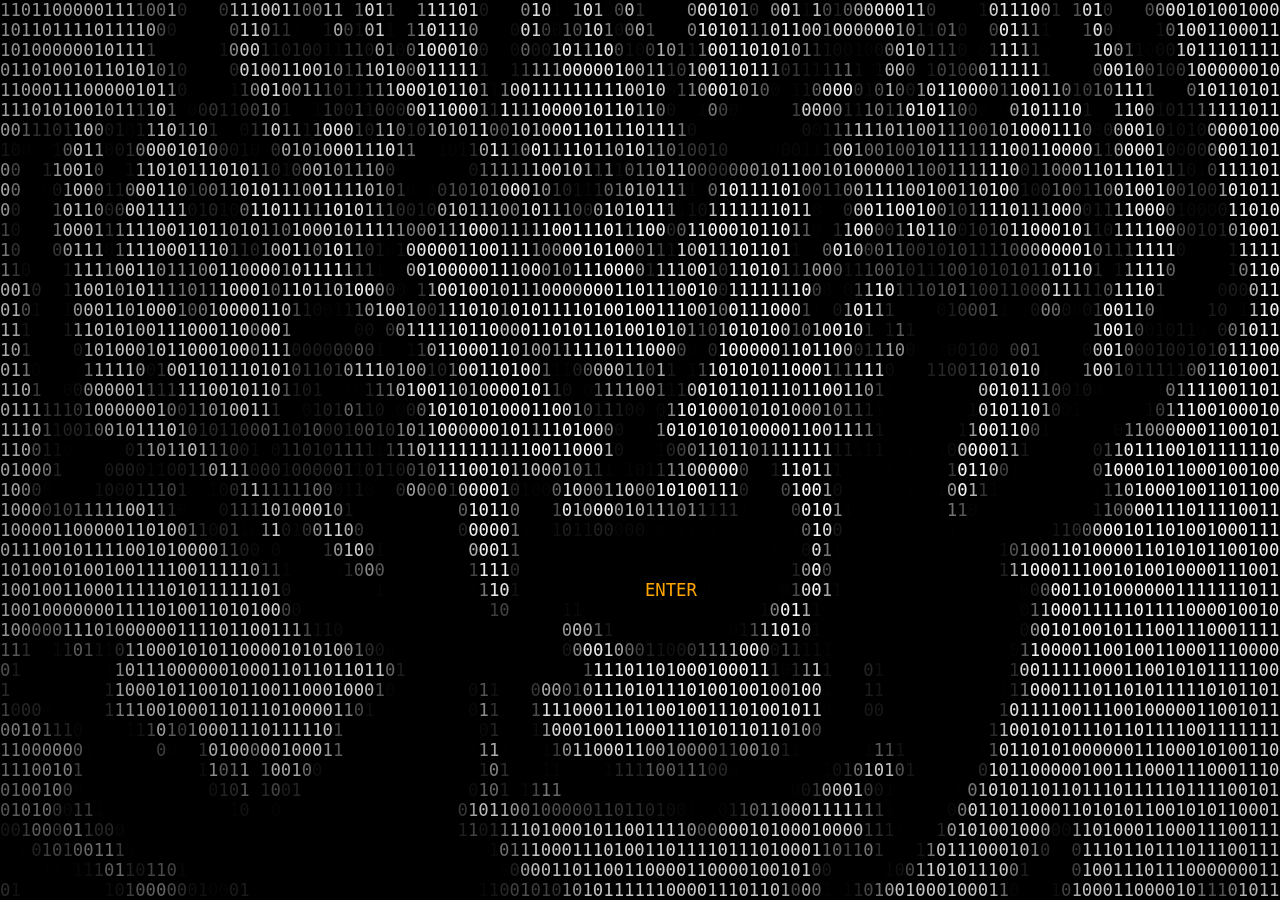
==== server/index.html @ e66ec56d "Initial commit" ====
<!DOCTYPE html>
<html>
  <head>
    <meta charset="utf-8"/>
    <title>Entrance</title>
    <link rel="stylesheet" href="styles/main.css"/>
    <meta name="viewport" content="width=device-width, initial-scale=1,
                                   user-scale=no, minimum-scale=1,
                                   maximum-scale=1">
  <script>
   function gen_enter_link () {
     // setup tag for enter link
     var entertag = document.createElement("a");

     // create text node with ENTER text
     var content = document.createTextNode("ENTER");

     // add text content and set attributes
     entertag.appendChild(content);
     entertag.setAttribute("class", "blink_me");
     entertag.setAttribute("href", "gallery.html");

     // control flow on screen width
     if (window.screen.width < 450 && window.screen.height > 550) {
       var idnum = "1352";
     } else {
       var idnum = "3811";
     }

     // get div containing text at position "idnum"
     var olddiv = document.getElementById(idnum);

     // replace old div with enter div
     olddiv.parentNode.replaceChild(entertag, olddiv);

     // get rid of old div
     olddiv.remove()
   }
  </script>
    <style>
      body {
        overflow: hidden;
      }

      h1 {
        display: none;
      }

      .ascii-tiger {
        text-align: center;
        position: fixed;
        top: 50%;
        left: 0px;
        right: 0px;
        transform: translateY(-50%);
        margin: auto;
      }
      .ascii-tiger pre {
        display: inline-block;
        text-align: left;
        font-size: 1.35vmax;
      }

      .blink_me {
        font-size: -3;
        color: orange;
        text-decoration: none;
        animation: blinker 4s linear infinite;
      }

      @keyframes blinker {
        50% {
          opacity: 0;
        }
      }
    </style>
  </head>
  <body onload="gen_enter_link()">
    <h1>
      An Hu Gallery
    </h1>
    <div class="ascii-tiger">
      <font size="-3">
        <pre><font id=1 color=#484848>0</font><font id=2 color=#505050>0</font><font id=3 color=#555555>0</font><font id=4 color=#5e5e5e>0</font><font id=5 color=#636363>0</font><font id=6 color=#6c6c6c>1</font><font id=7 color=#6f6f6f>1</font><font id=8 color=#757575>0</font><font id=9 color=#7d7d7d>0</font><font id=10 color=#828282>0</font><font id=11 color=#898989>0</font><font id=12 color=#8d8d8d>0</font><font id=13 color=#939393>0</font><font id=14 color=#969696>0</font><font id=15 color=#9a9a9a>1</font><font id=16 color=#a0a0a0>1</font><font id=17 color=#a3a3a3>1</font><font id=18 color=#a6a6a6>1</font><font id=19 color=#a8a8a8>0</font><font id=20 color=#ababab>1</font><font id=21 color=#aeaeae>1</font><font id=22 color=#b1b1b1>01</font><font id=23 color=#b4b4b4>1</font><font id=24 color=#b7b7b7>1</font><font id=25 color=#bababa>1</font><font id=26 color=#bbbbbb>1</font><font id=27 color=#bcbcbc>1</font><font id=28 color=#bebebe>0</font><font id=29 color=#c1c1c1>11</font><font id=30 color=#c2c2c2>0</font><font id=31 color=#c3c3c3>1</font><font id=32 color=#c6c6c6>0</font><font id=33 color=#c7c7c7>0</font><font id=34 color=#cacaca>1</font><font id=35 color=#c9c9c9>0</font><font id=36 color=#cacaca>0</font><font id=37 color=#cccccc>0</font><font id=38 color=#cdcdcd>1</font><font id=39 color=#cecece>0</font><font id=40 color=#cfcfcf>0</font><font id=41 color=#cecece>1</font><font id=42 color=#cfcfcf>0</font><font id=43 color=#d0d0d0>1</font><font id=44 color=#cfcfcf>1</font><font id=45 color=#d0d0d0>11</font><font id=46 color=#d1d1d1>00</font><font id=47 color=#d2d2d2>1</font><font id=48 color=#d1d1d1>1</font><font id=49 color=#d2d2d2>11</font><font id=50 color=#d1d1d1>01</font><font id=51 color=#d2d2d2>0</font><font id=52 color=#d4d4d4>1</font><font id=53 color=#d1d1d1>0</font><font id=54 color=#d2d2d2>10</font><font id=55 color=#d1d1d1>0</font><font id=56 color=#d3d3d3>01</font><font id=57 color=#d4d4d4>0</font><font id=58 color=#d5d5d5>1</font><font id=59 color=#d6d6d6>010</font><font id=60 color=#d7d7d7>1</font><font id=61 color=#d8d8d8>1</font><font id=62 color=#d7d7d7>1</font><font id=63 color=#d9d9d9>0</font><font id=64 color=#d7d7d7>1</font><font id=65 color=#d9d9d9>0</font><font id=66 color=#dbdbdb>1</font><font id=67 color=#dcdcdc>10</font><font id=68 color=#dddddd>0</font><font id=69 color=#dedede>0</font><font id=70 color=#dddddd>100</font><font id=71 color=#dfdfdf>11</font><font id=72 color=#dedede>1</font><font id=73 color=#dcdcdc>1</font><font id=74 color=#dddddd>101</font><font id=75 color=#dbdbdb>0</font><font id=76 color=#dadada>11</font><font id=77 color=#dbdbdb>1</font><font id=78 color=#d8d8d8>0</font><font id=79 color=#d9d9d9>1</font><font id=80 color=#d7d7d7>0</font><font id=81 color=#d6d6d6>0</font><font id=82 color=#d5d5d5>1</font><font id=83 color=#d8d8d8>0</font><font id=84 color=#d6d6d6>01</font><font id=85 color=#d5d5d5>0</font><font id=86 color=#d4d4d4>1</font><font id=87 color=#d5d5d5>010</font><font id=88 color=#d2d2d2>1</font><font id=89 color=#d1d1d1>1</font><font id=90 color=#cfcfcf>0</font><font id=91 color=#cccccc>0</font><font id=92 color=#cecece>11</font><font id=93 color=#cbcbcb>0</font><font id=94 color=#cccccc>11</font><font id=95 color=#cbcbcb>1</font><font id=96 color=#cacaca>00</font><font id=97 color=#c8c8c8>0</font><font id=98 color=#c6c6c6>0</font><font id=99 color=#c5c5c5>01</font><font id=100 color=#c3c3c3>0</font><font id=101 color=#c2c2c2>0</font><font id=102 color=#bfbfbf>0</font><font id=103 color=#bdbdbd>01</font><font id=104 color=#bbbbbb>1</font><font id=105 color=#b8b8b8>1</font><br><font id=106 color=#555555>0</font><font id=107 color=#5e5e5e>0</font><font id=108 color=#646464>0</font><font id=109 color=#6c6c6c>1</font><font id=110 color=#737373>0</font><font id=111 color=#797979>0</font><font id=112 color=#7d7d7d>0</font><font id=113 color=#828282>1</font><font id=114 color=#878787>1</font><font id=115 color=#8f8f8f>0</font><font id=116 color=#939393>0</font><font id=117 color=#969696>0</font><font id=118 color=#9d9d9d>0</font><font id=119 color=#a0a0a0>1</font><font id=120 color=#a4a4a4>0</font><font id=121 color=#a7a7a7>1</font><font id=122 color=#aaaaaa>1</font><font id=123 color=#aeaeae>0</font><font id=124 color=#adadad>0</font><font id=125 color=#a7a7a7>0</font><font id=126 color=#939393>0</font><font id=127 color=#848484>1</font><font id=128 color=#949494>1</font><font id=129 color=#b2b2b2>0</font><font id=130 color=#bdbdbd>1</font><font id=131 color=#bfbfbf>1</font><font id=132 color=silver>10</font><font id=133 color=#c3c3c3>1</font><font id=134 color=#c5c5c5>11</font><font id=135 color=#bebebe>1</font><font id=136 color=#a8a8a8>1</font><font id=137 color=#969696>0</font><font id=138 color=#979797>1</font><font id=139 color=#b5b5b5>0</font><font id=140 color=#cccccc>0</font><font id=141 color=#cecece>0</font><font id=142 color=#d0d0d0>1</font><font id=143 color=#d1d1d1>0</font><font id=144 color=#d2d2d2>01</font><font id=145 color=#d4d4d4>1</font><font id=146 color=#d3d3d3>1</font><font id=147 color=#d5d5d5>00</font><font id=148 color=#d4d4d4>1</font><font id=149 color=#d5d5d5>11</font><font id=150 color=#d4d4d4>110</font><font id=151 color=#d6d6d6>0</font><font id=152 color=#d4d4d4>110</font><font id=153 color=#d5d5d5>0</font><font id=154 color=#d6d6d6>0</font><font id=155 color=#d5d5d5>00</font><font id=156 color=#d7d7d7>1</font><font id=157 color=#d5d5d5>0</font><font id=158 color=#d7d7d7>00</font><font id=159 color=#d8d8d8>1</font><font id=160 color=#d9d9d9>0</font><font id=161 color=#dbdbdb>11</font><font id=162 color=#dcdcdc>10</font><font id=163 color=#dddddd>0</font><font id=164 color=#dedede>1110</font><font id=165 color=#e0e0e0>1</font><font id=166 color=#e1e1e1>11</font><font id=167 color=#e0e0e0>0</font><font id=168 color=#dfdfdf>1</font><font id=169 color=#e2e2e2>11</font><font id=170 color=#e4e4e4>1</font><font id=171 color=#e2e2e2>0</font><font id=172 color=#e1e1e1>1</font><font id=173 color=#e0e0e0>1</font><font id=174 color=#e1e1e1>10</font><font id=175 color=#dfdfdf>1</font><font id=176 color=#dedede>11</font><font id=177 color=#dddddd>11</font><font id=178 color=#dbdbdb>1</font><font id=179 color=#dadada>1</font><font id=180 color=#dbdbdb>1</font><font id=181 color=#dadada>0</font><font id=182 color=#d9d9d9>0</font><font id=183 color=#d8d8d8>01</font><font id=184 color=#dadada>00</font><font id=185 color=#d9d9d9>0</font><font id=186 color=#d8d8d8>1</font><font id=187 color=#d7d7d7>1</font><font id=188 color=#dadada>0</font><font id=189 color=#d7d7d7>01</font><font id=190 color=#d5d5d5>1</font><font id=191 color=#d3d3d3>0</font><font id=192 color=#d4d4d4>01</font><font id=193 color=#d2d2d2>0</font><font id=194 color=#d0d0d0>00</font><font id=195 color=#d1d1d1>1</font><font id=196 color=#cfcfcf>1</font><font id=197 color=#d0d0d0>0</font><font id=198 color=#cfcfcf>0</font><font id=199 color=#cdcdcd>11</font><font id=200 color=#cbcbcb>0</font><font id=201 color=#cacaca>10</font><font id=202 color=#c8c8c8>1</font><font id=203 color=#c6c6c6>0</font><font id=204 color=#c4c4c4>10</font><font id=205 color=silver>1</font><font id=206 color=#bfbfbf>1</font><br><font id=207 color=#636363>0</font><font id=208 color=#6b6b6b>1</font><font id=209 color=#707070>1</font><font id=210 color=#777777>1</font><font id=211 color=#7c7c7c>1</font><font id=212 color=#838383>1</font><font id=213 color=#888888>1</font><font id=214 color=#8e8e8e>1</font><font id=215 color=#939393>0</font><font id=216 color=#979797>0</font><font id=217 color=#9c9c9c>1</font><font id=218 color=#a0a0a0>0</font><font id=219 color=#a2a2a2>1</font><font id=220 color=#a6a6a6>1</font><font id=221 color=#ababab>0</font><font id=222 color=#afafaf>0</font><font id=223 color=#b0b0b0>0</font><font id=224 color=#b2b2b2>1</font><font id=225 color=#7d7d7d>0</font><font id=226 color=#191919>1</font><font id=227 color=#090909>0</font><font id=228 color=#030303>0</font><font id=229 color=#090909>1</font><font id=230 color=#5b5b5b>0</font><font id=231 color=#c2c2c2>1</font><font id=232 color=#c4c4c4>0</font><font id=233 color=#c5c5c5>0</font><font id=234 color=#c6c6c6>0</font><font id=235 color=#c7c7c7>0</font><font id=236 color=#bfbfbf>1</font><font id=237 color=#494949>1</font><font id=238 color=#181818>0</font><font id=239 color=#0d0d0d>0</font><font id=240 color=#0b0b0b>1</font><font id=241 color=#2f2f2f>1</font><font id=242 color=#828282>1</font><font id=243 color=#cecece>1</font><font id=244 color=#d2d2d2>1</font><font id=245 color=#d5d5d5>111</font><font id=246 color=#d8d8d8>0</font><font id=247 color=#d7d7d7>0</font><font id=248 color=#d8d8d8>0</font><font id=249 color=#d9d9d9>0</font><font id=250 color=#d7d7d7>0</font><font id=251 color=#dadada>1</font><font id=252 color=#d9d9d9>0</font><font id=253 color=#d7d7d7>1</font><font id=254 color=#d9d9d9>0</font><font id=255 color=#d7d7d7>0</font><font id=256 color=#d4d4d4>1</font><font id=257 color=#d7d7d7>0</font><font id=258 color=#dadada>1</font><font id=259 color=#d8d8d8>0</font><font id=260 color=#7b7b7b>0</font><font id=261 color=#b3b3b3>0</font><font id=262 color=#d8d8d8>1</font><font id=263 color=#d6d6d6>1</font><font id=264 color=#cdcdcd>0</font><font id=265 color=#aaaaaa>0</font><font id=266 color=#939393>1</font><font id=267 color=#979797>0</font><font id=268 color=#afafaf>0</font><font id=269 color=#d1d1d1>1</font><font id=270 color=#dcdcdc>0</font><font id=271 color=#dedede>0</font><font id=272 color=#dfdfdf>10</font><font id=273 color=#e1e1e1>0</font><font id=274 color=#e2e2e2>0</font><font id=275 color=#e3e3e3>10</font><font id=276 color=#e1e1e1>1</font><font id=277 color=#dedede>1</font><font id=278 color=#c4c4c4>1</font><font id=279 color=#767676>1</font><font id=280 color=#bfbfbf>0</font><font id=281 color=#e3e3e3>0</font><font id=282 color=#e5e5e5>1</font><font id=283 color=#e6e6e6>0010</font><font id=284 color=#e4e4e4>1</font><font id=285 color=#e5e5e5>0</font><font id=286 color=#e4e4e4>00</font><font id=287 color=#e2e2e2>01</font><font id=288 color=#a4a4a4>1</font><font id=289 color=#4d4d4d>1</font><font id=290 color=#454545>1</font><font id=291 color=#2b2b2b>0</font><font id=292 color=#6f6f6f>1</font><font id=293 color=#d3d3d3>1</font><font id=294 color=#dfdfdf>10</font><font id=295 color=#dedede>010</font><font id=296 color=#dfdfdf>0</font><font id=297 color=#dedede>0</font><font id=298 color=#dbdbdb>11</font><font id=299 color=#dcdcdc>00</font><font id=300 color=#d9d9d9>1</font><font id=301 color=#dadada>1</font><font id=302 color=#d9d9d9>1</font><font id=303 color=#d8d8d8>1</font><font id=304 color=#d7d7d7>1</font><font id=305 color=#d8d8d8>0</font><font id=306 color=#d4d4d4>0</font><font id=307 color=#d3d3d3>001</font><font id=308 color=#d4d4d4>1</font><font id=309 color=#d1d1d1>11</font><font id=310 color=#d0d0d0>110</font><font id=311 color=#cecece>1</font><font id=312 color=#cdcdcd>1</font><font id=313 color=#cbcbcb>1</font><font id=314 color=#cacaca>0</font><font id=315 color=#c8c8c8>1</font><font id=316 color=#c7c7c7>0</font><font id=317 color=#c5c5c5>0</font><br><font id=318 color=#6d6d6d>0</font><font id=319 color=#747474>0</font><font id=320 color=#7b7b7b>1</font><font id=321 color=#818181>0</font><font id=322 color=#868686>0</font><font id=323 color=#8c8c8c>1</font><font id=324 color=#8e8e8e>0</font><font id=325 color=#949494>1</font><font id=326 color=#9c9c9c>0</font><font id=327 color=#9f9f9f>1</font><font id=328 color=#a4a4a4>0</font><font id=329 color=#a8a8a8>0</font><font id=330 color=#aaaaaa>1</font><font id=331 color=#adadad>1</font><font id=332 color=#b1b1b1>1</font><font id=333 color=#b2b2b2>00</font><font id=334 color=#b7b7b7>0</font><font id=335 color=#a6a6a6>0</font><font id=336 color=#5a5a5a>0</font><font id=337 color=#2a2a2a>0</font><font id=338 color=#0d0d0d>0</font><font id=339 color=#4a4a4a>0</font><font id=340 color=#b4b4b4>1</font><font id=341 color=#c6c6c6>00</font><font id=342 color=#cacaca>0</font><font id=343 color=#c8c8c8>1</font><font id=344 color=#cacaca>1</font><font id=345 color=#a8a8a8>1</font><font id=346 color=#535353>1</font><font id=347 color=#5d5d5d>1</font><font id=348 color=#7e7e7e>1</font><font id=349 color=#b2b2b2>1</font><font id=350 color=#cccccc>1</font><font id=351 color=#c2c2c2>0</font><font id=352 color=#cdcdcd>0</font><font id=353 color=#d4d4d4>1</font><font id=354 color=#d6d6d6>1</font><font id=355 color=#d7d7d7>01</font><font id=356 color=#d9d9d9>10</font><font id=357 color=#dadada>1</font><font id=358 color=#dbdbdb>10</font><font id=359 color=#d7d7d7>1</font><font id=360 color=#c8c8c8>1</font><font id=361 color=#b5b5b5>0</font><font id=362 color=#969696>0</font><font id=363 color=#595959>0</font><font id=364 color=#2b2b2b>1</font><font id=365 color=#454545>1</font><font id=366 color=#d1d1d1>1</font><font id=367 color=#dadada>0</font><font id=368 color=#585858>1</font><font id=369 color=#151515>0</font><font id=370 color=#6c6c6c>0</font><font id=371 color=#3c3c3c>1</font><font id=372 color=#0b0b0b>0</font><font id=373 color=black>0</font><font id=374 color=#010101>1</font><font id=375 color=#030303>1</font><font id=376 color=#010101>0</font><font id=377 color=#151515>0</font><font id=378 color=#bfbfbf>0</font><font id=379 color=#dfdfdf>1</font><font id=380 color=#e2e2e2>1</font><font id=381 color=#e4e4e4>1</font><font id=382 color=#e0e0e0>1</font><font id=383 color=#d3d3d3>0</font><font id=384 color=#d5d5d5>1</font><font id=385 color=#e3e3e3>1</font><font id=386 color=#d9d9d9>0</font><font id=387 color=#5f5f5f>0</font><font id=388 color=#878787>0</font><font id=389 color=#c3c3c3>1</font><font id=390 color=#202020>0</font><font id=391 color=#797979>0</font><font id=392 color=#dcdcdc>1</font><font id=393 color=#d0d0d0>1</font><font id=394 color=#cacaca>0</font><font id=395 color=#b0b0b0>1</font><font id=396 color=#848484>1</font><font id=397 color=#7c7c7c>0</font><font id=398 color=#b5b5b5>1</font><font id=399 color=#e7e7e7>00</font><font id=400 color=#e6e6e6>1</font><font id=401 color=#bfbfbf>1</font><font id=402 color=#131313>1</font><font id=403 color=black>1101</font><font id=404 color=#262626>0</font><font id=405 color=#9d9d9d>1</font><font id=406 color=#dedede>1</font><font id=407 color=#e1e1e1>11</font><font id=408 color=#e2e2e2>0</font><font id=409 color=#e0e0e0>00</font><font id=410 color=#e1e1e1>0</font><font id=411 color=#dfdfdf>01</font><font id=412 color=#dddddd>01</font><font id=413 color=#dcdcdc>1</font><font id=414 color=#dbdbdb>01</font><font id=415 color=#d9d9d9>1</font><font id=416 color=#dadada>0</font><font id=417 color=#d7d7d7>11</font><font id=418 color=#d8d8d8>0</font><font id=419 color=#d6d6d6>0011</font><font id=420 color=#d5d5d5>1</font><font id=421 color=#d4d4d4>0</font><font id=422 color=#d6d6d6>1</font><font id=423 color=#d3d3d3>10</font><font id=424 color=#d2d2d2>0</font><font id=425 color=#d0d0d0>0</font><font id=426 color=#cfcfcf>0</font><font id=427 color=#cbcbcb>1</font><font id=428 color=#cacaca>0</font><br><font id=429 color=#767676>1</font><font id=430 color=#7b7b7b>0</font><font id=431 color=#828282>1</font><font id=432 color=#898989>0</font><font id=433 color=#8f8f8f>1</font><font id=434 color=#939393>1</font><font id=435 color=#989898>1</font><font id=436 color=#9b9b9b>0</font><font id=437 color=#a1a1a1>1</font><font id=438 color=#a5a5a5>1</font><font id=439 color=#ababab>1</font><font id=440 color=#acacac>1</font><font id=441 color=#b0b0b0>00</font><font id=442 color=#9a9a9a>0</font><font id=443 color=#858585>0</font><font id=444 color=#a9a9a9>0</font><font id=445 color=#b9b9b9>0</font><font id=446 color=#bbbbbb>0</font><font id=447 color=#bebebe>0</font><font id=448 color=#bababa>1</font><font id=449 color=#a5a5a5>0</font><font id=450 color=#bdbdbd>1</font><font id=451 color=#c5c5c5>1</font><font id=452 color=#c7c7c7>0</font><font id=453 color=#cacaca>1</font><font id=454 color=#cbcbcb>01</font><font id=455 color=#cccccc>1</font><font id=456 color=#cdcdcd>0</font><font id=457 color=#cecece>0</font><font id=458 color=#cdcdcd>1</font><font id=459 color=#cccccc>0</font><font id=460 color=#a0a0a0>0</font><font id=461 color=#4a4a4a>0</font><font id=462 color=#1f1f1f>0</font><font id=463 color=#545454>1</font><font id=464 color=#d3d3d3>0</font><font id=465 color=#c9c9c9>1</font><font id=466 color=#7b7b7b>0</font><font id=467 color=#8e8e8e>1</font><font id=468 color=#d6d6d6>1</font><font id=469 color=#dbdbdb>01</font><font id=470 color=silver>1</font><font id=471 color=#6f6f6f>1</font><font id=472 color=#3e3e3e>1</font><font id=473 color=#1d1d1d>0</font><font id=474 color=#080808>0</font><font id=475 color=black>1</font><font id=476 color=#2d2d2d>1</font><font id=477 color=#767676>0</font><font id=478 color=#a5a5a5>0</font><font id=479 color=#dadada>0</font><font id=480 color=#c9c9c9>0</font><font id=481 color=#171717>1</font><font id=482 color=black>0</font><font id=483 color=#010101>0</font><font id=484 color=#202020>1</font><font id=485 color=#030303>0</font><font id=486 color=black>1</font><font id=487 color=#151515>0</font><font id=488 color=#909090>0</font><font id=489 color=#111111>0</font><font id=490 color=#010101>0</font><font id=491 color=#414141>1</font><font id=492 color=#a6a6a6>1</font><font id=493 color=#e5e5e5>0</font><font id=494 color=#e7e7e7>1</font><font id=495 color=#707070>0</font><font id=496 color=#1f1f1f>1</font><font id=497 color=#202020>0</font><font id=498 color=#404040>0</font><font id=499 color=#a7a7a7>0</font><font id=500 color=#d4d4d4>1</font><font id=501 color=#323232>1</font><font id=502 color=#484848>0</font><font id=503 color=#6a6a6a>0</font><font id=504 color=#393939>1</font><font id=505 color=#8b8b8b>0</font><font id=506 color=#1a1a1a>1</font><font id=507 color=#111111>1</font><font id=508 color=#030303>1</font><font id=509 color=black>10</font><font id=510 color=#161616>0</font><font id=511 color=#c8c8c8>0</font><font id=512 color=#eaeaea>0</font><font id=513 color=#e8e8e8>1</font><font id=514 color=#6c6c6c>0</font><font id=515 color=black>000010</font><font id=516 color=#060606>1</font><font id=517 color=#a1a1a1>0</font><font id=518 color=#e5e5e5>1</font><font id=519 color=#e4e4e4>00</font><font id=520 color=#e2e2e2>110</font><font id=521 color=#e1e1e1>0</font><font id=522 color=#e0e0e0>10</font><font id=523 color=#dfdfdf>0</font><font id=524 color=#dedede>00</font><font id=525 color=#dddddd>10</font><font id=526 color=#dcdcdc>000</font><font id=527 color=#dbdbdb>0</font><font id=528 color=#dcdcdc>1</font><font id=529 color=#dadada>1000</font><font id=530 color=#d7d7d7>0</font><font id=531 color=#d9d9d9>0</font><font id=532 color=#d7d7d7>01</font><font id=533 color=#d5d5d5>0</font><font id=534 color=#d4d4d4>00</font><font id=535 color=#d0d0d0>1</font><font id=536 color=#cfcfcf>1</font><br><font id=537 color=#7e7e7e>1</font><font id=538 color=#848484>1</font><font id=539 color=#8a8a8a>1</font><font id=540 color=#909090>1</font><font id=541 color=#969696>1</font><font id=542 color=#9b9b9b>1</font><font id=543 color=#9f9f9f>1</font><font id=544 color=#a4a4a4>1</font><font id=545 color=#a6a6a6>0</font><font id=546 color=#aaaaaa>1</font><font id=547 color=#afafaf>100</font><font id=548 color=#464646>1</font><font id=549 color=#090909>0</font><font id=550 color=#040404>1</font><font id=551 color=#727272>0</font><font id=552 color=#ababab>0</font><font id=553 color=#6f6f6f>1</font><font id=554 color=#737373>0</font><font id=555 color=#8e8e8e>1</font><font id=556 color=#bfbfbf>0</font><font id=557 color=#c6c6c6>0</font><font id=558 color=#c9c9c9>0</font><font id=559 color=#cacaca>1</font><font id=560 color=#cccccc>1</font><font id=561 color=#cecece>1</font><font id=562 color=#cdcdcd>0</font><font id=563 color=#d0d0d0>0</font><font id=564 color=#cfcfcf>0</font><font id=565 color=#d1d1d1>11</font><font id=566 color=#9f9f9f>0</font><font id=567 color=#090909>1</font><font id=568 color=#151515>1</font><font id=569 color=#636363>0</font><font id=570 color=#bbbbbb>1</font><font id=571 color=#d2d2d2>0</font><font id=572 color=#858585>0</font><font id=573 color=#010101>1</font><font id=574 color=#111111>1</font><font id=575 color=#ababab>1</font><font id=576 color=#dedede>01</font><font id=577 color=#d9d9d9>1</font><font id=578 color=#9b9b9b>0</font><font id=579 color=#0c0c0c>0</font><font id=580 color=black>000</font><font id=581 color=#747474>0</font><font id=582 color=#dddddd>11</font><font id=583 color=#767676>1</font><font id=584 color=#1c1c1c>0</font><font id=585 color=#161616>1</font><font id=586 color=#222222>1</font><font id=587 color=#0d0d0d>0</font><font id=588 color=#191919>0</font><font id=589 color=#646464>1</font><font id=590 color=#131313>1</font><font id=591 color=#010101>0</font><font id=592 color=#2b2b2b>0</font><font id=593 color=#1c1c1c>1</font><font id=594 color=black>00</font><font id=595 color=#5b5b5b>0</font><font id=596 color=#eaeaea>1</font><font id=597 color=#ebebeb>0</font><font id=598 color=#dedede>1</font><font id=599 color=#aeaeae>1</font><font id=600 color=#515151>0</font><font id=601 color=#010101>0</font><font id=602 color=#121212>1</font><font id=603 color=#dfdfdf>0</font><font id=604 color=#dadada>0</font><font id=605 color=#353535>0</font><font id=606 color=#101010>1</font><font id=607 color=#787878>1</font><font id=608 color=#8d8d8d>1</font><font id=609 color=black>11</font><font id=610 color=#020202>0</font><font id=611 color=#0b0b0b>1</font><font id=612 color=#181818>1</font><font id=613 color=#383838>1</font><font id=614 color=#757575>1</font><font id=615 color=#e9e9e9>01</font><font id=616 color=#7a7a7a>1</font><font id=617 color=black>0110</font><font id=618 color=#070707>0</font><font id=619 color=#4d4d4d>0</font><font id=620 color=#969696>0</font><font id=621 color=#e0e0e0>0</font><font id=622 color=#e7e7e7>01</font><font id=623 color=#e6e6e6>0</font><font id=624 color=#d6d6d6>1</font><font id=625 color=#b3b3b3>0</font><font id=626 color=#dbdbdb>1</font><font id=627 color=#e2e2e2>1</font><font id=628 color=#b9b9b9>1</font><font id=629 color=#3a3a3a>0</font><font id=630 color=#989898>0</font><font id=631 color=#b2b2b2>1</font><font id=632 color=#969696>1</font><font id=633 color=#d2d2d2>1</font><font id=634 color=#dfdfdf>1</font><font id=635 color=#e0e0e0>1</font><font id=636 color=#dfdfdf>00100</font><font id=637 color=#dedede>0</font><font id=638 color=#dfdfdf>1</font><font id=639 color=#dedede>10</font><font id=640 color=#dcdcdc>0</font><font id=641 color=#dadada>01</font><font id=642 color=#d9d9d9>1</font><font id=643 color=#d8d8d8>1</font><font id=644 color=#d7d7d7>1</font><font id=645 color=#d5d5d5>1</font><font id=646 color=#d4d4d4>1</font><br><font id=647 color=#858585>1</font><font id=648 color=#8a8a8a>1</font><font id=649 color=#909090>0</font><font id=650 color=#969696>1</font><font id=651 color=#9c9c9c>1</font><font id=652 color=#a1a1a1>0</font><font id=653 color=#a4a4a4>0</font><font id=654 color=#a7a7a7>0</font><font id=655 color=#ababab>0</font><font id=656 color=#aeaeae>0</font><font id=657 color=#b1b1b1>1</font><font id=658 color=#b5b5b5>1</font><font id=659 color=#afafaf>1</font><font id=660 color=#575757>1</font><font id=661 color=#676767>0</font><font id=662 color=#656565>0</font><font id=663 color=#959595>1</font><font id=664 color=#282828>0</font><font id=665 color=black>01</font><font id=666 color=#010101>1</font><font id=667 color=#373737>0</font><font id=668 color=#aeaeae>1</font><font id=669 color=#cacaca>1</font><font id=670 color=#cdcdcd>100</font><font id=671 color=#cccccc>1</font><font id=672 color=#7e7e7e>1</font><font id=673 color=#686868>0</font><font id=674 color=#7b7b7b>0</font><font id=675 color=#b7b7b7>1</font><font id=676 color=#949494>1</font><font id=677 color=#020202>1</font><font id=678 color=#6b6b6b>1</font><font id=679 color=#d8d8d8>0</font><font id=680 color=#d6d6d6>1</font><font id=681 color=#5c5c5c>1</font><font id=682 color=#010101>0</font><font id=683 color=#020202>1</font><font id=684 color=#828282>1</font><font id=685 color=#dfdfdf>1</font><font id=686 color=#e1e1e1>11</font><font id=687 color=#e2e2e2>0</font><font id=688 color=#d8d8d8>1</font><font id=689 color=#1a1a1a>0</font><font id=690 color=black>100</font><font id=691 color=#8a8a8a>0</font><font id=692 color=#e0e0e0>1</font><font id=693 color=#bebebe>0</font><font id=694 color=#040404>1</font><font id=695 color=black>0</font><font id=696 color=#848484>1</font><font id=697 color=#e3e3e3>0</font><font id=698 color=#b3b3b3>1</font><font id=699 color=#040404>0</font><font id=700 color=#4d4d4d>0</font><font id=701 color=#bebebe>0</font><font id=702 color=#313131>1</font><font id=703 color=black>0011</font><font id=704 color=#909090>0</font><font id=705 color=#ebebeb>0</font><font id=706 color=#ececec>01</font><font id=707 color=#eeeeee>0</font><font id=708 color=#d3d3d3>1</font><font id=709 color=#2f2f2f>0</font><font id=710 color=#010101>0</font><font id=711 color=#939393>0</font><font id=712 color=#efefef>0</font><font id=713 color=#b9b9b9>1</font><font id=714 color=#0a0a0a>1</font><font id=715 color=silver>1</font><font id=716 color=#4e4e4e>0</font><font id=717 color=#1d1d1d>1</font><font id=718 color=#606060>0</font><font id=719 color=#a3a3a3>0</font><font id=720 color=#cecece>0</font><font id=721 color=#eaeaea>0</font><font id=722 color=#eeeeee>00</font><font id=723 color=#e7e7e7>1</font><font id=724 color=#c1c1c1>1</font><font id=725 color=#363636>0</font><font id=726 color=black>1110</font><font id=727 color=#131313>1</font><font id=728 color=#cfcfcf>0</font><font id=729 color=#ebebeb>11</font><font id=730 color=#eaeaea>1</font><font id=731 color=#e8e8e8>0</font><font id=732 color=#a9a9a9>0</font><font id=733 color=#262626>1</font><font id=734 color=#010101>1</font><font id=735 color=#545454>1</font><font id=736 color=#dcdcdc>0</font><font id=737 color=#e5e5e5>1</font><font id=738 color=#303030>0</font><font id=739 color=black>11</font><font id=740 color=#010101>1</font><font id=741 color=#4e4e4e>0</font><font id=742 color=#919191>0</font><font id=743 color=#e2e2e2>00101</font><font id=744 color=#e1e1e1>00</font><font id=745 color=#e0e0e0>10</font><font id=746 color=#dfdfdf>0</font><font id=747 color=#dedede>0</font><font id=748 color=#dddddd>11</font><font id=749 color=#dbdbdb>0</font><font id=750 color=#dcdcdc>0</font><font id=751 color=#dbdbdb>0</font><font id=752 color=#d9d9d9>1</font><font id=753 color=#d8d8d8>0</font><br><font id=754 color=#8a8a8a>1</font><font id=755 color=#8d8d8d>0</font><font id=756 color=#949494>1</font><font id=757 color=#999999>1</font><font id=758 color=#9f9f9f>0</font><font id=759 color=#a2a2a2>1</font><font id=760 color=#a5a5a5>1</font><font id=761 color=#ababab>1</font><font id=762 color=#adadad>1</font><font id=763 color=#b1b1b1>0</font><font id=764 color=#b2b2b2>1</font><font id=765 color=#b4b4b4>1</font><font id=766 color=#b5b5b5>1</font><font id=767 color=#b7b7b7>1</font><font id=768 color=#9e9e9e>0</font><font id=769 color=#4e4e4e>0</font><font id=770 color=#171717>0</font><font id=771 color=black>1100</font><font id=772 color=#010101>0</font><font id=773 color=#525252>0</font><font id=774 color=#cccccc>1</font><font id=775 color=#cdcdcd>1</font><font id=776 color=#959595>0</font><font id=777 color=#3d3d3d>1</font><font id=778 color=#303030>1</font><font id=779 color=#020202>1</font><font id=780 color=black>00</font><font id=781 color=#191919>1</font><font id=782 color=#a7a7a7>0</font><font id=783 color=#414141>0</font><font id=784 color=#131313>1</font><font id=785 color=#b2b2b2>0</font><font id=786 color=#cecece>1</font><font id=787 color=#070707>1</font><font id=788 color=#010101>0</font><font id=789 color=#5a5a5a>1</font><font id=790 color=#b9b9b9>1</font><font id=791 color=#e2e2e2>0</font><font id=792 color=#e4e4e4>1</font><font id=793 color=#e3e3e3>11</font><font id=794 color=#7e7e7e>0</font><font id=795 color=#010101>1</font><font id=796 color=black>01</font><font id=797 color=#101010>0</font><font id=798 color=#dadada>0</font><font id=799 color=#d2d2d2>1</font><font id=800 color=#3f3f3f>0</font><font id=801 color=#070707>0</font><font id=802 color=#636363>1</font><font id=803 color=#525252>0</font><font id=804 color=#dbdbdb>1</font><font id=805 color=#dadada>0</font><font id=806 color=#7a7a7a>1</font><font id=807 color=#0f0f0f>0</font><font id=808 color=#686868>0</font><font id=809 color=#acacac>0</font><font id=810 color=#4f4f4f>1</font><font id=811 color=#010101>1</font><font id=812 color=black>10</font><font id=813 color=#7d7d7d>0</font><font id=814 color=#ededed>1</font><font id=815 color=#f0f0f0>01</font><font id=816 color=#f1f1f1>01</font><font id=817 color=#919191>1</font><font id=818 color=#818181>1</font><font id=819 color=#e0e0e0>0</font><font id=820 color=#f2f2f2>1</font><font id=821 color=#e4e4e4>1</font><font id=822 color=#c4c4c4>0</font><font id=823 color=#d3d3d3>0</font><font id=824 color=#7c7c7c>1</font><font id=825 color=#d6d6d6>0</font><font id=826 color=#dbdbdb>0</font><font id=827 color=#c8c8c8>00</font><font id=828 color=#e2e2e2>0</font><font id=829 color=#eaeaea>0</font><font id=830 color=#a2a2a2>1</font><font id=831 color=#8a8a8a>0</font><font id=832 color=#343434>1</font><font id=833 color=#0e0e0e>1</font><font id=834 color=#444444>0</font><font id=835 color=#656565>1</font><font id=836 color=#171717>0</font><font id=837 color=black>00</font><font id=838 color=#4d4d4d>0</font><font id=839 color=#ececec>0</font><font id=840 color=#ededed>1</font><font id=841 color=#bababa>1</font><font id=842 color=#585858>1</font><font id=843 color=#0a0a0a>1</font><font id=844 color=black>11</font><font id=845 color=#010101>0</font><font id=846 color=#535353>1</font><font id=847 color=#e3e3e3>0</font><font id=848 color=#494949>0</font><font id=849 color=#030303>1</font><font id=850 color=black>101</font><font id=851 color=#0f0f0f>1</font><font id=852 color=#5f5f5f>0</font><font id=853 color=#e3e3e3>1</font><font id=854 color=#e5e5e5>0</font><font id=855 color=#e3e3e3>0</font><font id=856 color=#e4e4e4>1</font><font id=857 color=#e3e3e3>10</font><font id=858 color=#e2e2e2>00111</font><font id=859 color=#e0e0e0>0</font><font id=860 color=#dfdfdf>1</font><font id=861 color=#dedede>1</font><font id=862 color=#dcdcdc>0</font><font id=863 color=#dbdbdb>00</font><br><font id=864 color=#8e8e8e>1</font><font id=865 color=#919191>0</font><font id=866 color=#989898>1</font><font id=867 color=#9b9b9b>0</font><font id=868 color=#a0a0a0>0</font><font id=869 color=#a3a3a3>0</font><font id=870 color=#a9a9a9>0</font><font id=871 color=#adadad>0</font><font id=872 color=#b1b1b1>0</font><font id=873 color=#b5b5b5>1</font><font id=874 color=#b7b7b7>0</font><font id=875 color=#b9b9b9>11</font><font id=876 color=#bbbbbb>1</font><font id=877 color=#404040>1</font><font id=878 color=black>100111</font><font id=879 color=#141414>1</font><font id=880 color=#868686>0</font><font id=881 color=#cfcfcf>0</font><font id=882 color=#d0d0d0>0</font><font id=883 color=#333333>1</font><font id=884 color=#111111>1</font><font id=885 color=#1c1c1c>0</font><font id=886 color=#252525>1</font><font id=887 color=#222222>0</font><font id=888 color=#171717>0</font><font id=889 color=#0a0a0a>1</font><font id=890 color=#090909>1</font><font id=891 color=#373737>1</font><font id=892 color=#333333>1</font><font id=893 color=#1a1a1a>0</font><font id=894 color=#9f9f9f>0</font><font id=895 color=#626262>1</font><font id=896 color=#0b0b0b>0</font><font id=897 color=#5d5d5d>0</font><font id=898 color=#e1e1e1>1</font><font id=899 color=#e6e6e6>0</font><font id=900 color=#e7e7e7>001</font><font id=901 color=#c5c5c5>0</font><font id=902 color=#1f1f1f>0</font><font id=903 color=black>11</font><font id=904 color=#0e0e0e>0</font><font id=905 color=#666666>0</font><font id=906 color=#181818>0</font><font id=907 color=#1c1c1c>0</font><font id=908 color=#bdbdbd>1</font><font id=909 color=#eaeaea>0</font><font id=910 color=#c5c5c5>1</font><font id=911 color=#a6a6a6>1</font><font id=912 color=#ebebeb>1</font><font id=913 color=#e7e7e7>0</font><font id=914 color=#4a4a4a>0</font><font id=915 color=#111111>1</font><font id=916 color=#0a0a0a>0</font><font id=917 color=#3f3f3f>0</font><font id=918 color=#b1b1b1>1</font><font id=919 color=#959595>0</font><font id=920 color=#585858>1</font><font id=921 color=#1a1a1a>1</font><font id=922 color=#707070>1</font><font id=923 color=#f0f0f0>0</font><font id=924 color=#f2f2f2>0</font><font id=925 color=#f4f4f4>1</font><font id=926 color=#f3f3f3>10</font><font id=927 color=#f4f4f4>10</font><font id=928 color=#d6d6d6>1</font><font id=929 color=#adadad>0</font><font id=930 color=#7b7b7b>1</font><font id=931 color=#2d2d2d>1</font><font id=932 color=#121212>1</font><font id=933 color=#0e0e0e>0</font><font id=934 color=#080808>0</font><font id=935 color=#060606>10</font><font id=936 color=#0e0e0e>0</font><font id=937 color=#737373>0</font><font id=938 color=#c6c6c6>0</font><font id=939 color=#e8e8e8>1</font><font id=940 color=#8f8f8f>0</font><font id=941 color=#555555>1</font><font id=942 color=#3f3f3f>1</font><font id=943 color=#3d3d3d>1</font><font id=944 color=#0b0b0b>0</font><font id=945 color=black>0</font><font id=946 color=#040404>0</font><font id=947 color=#4f4f4f>1</font><font id=948 color=#efefef>11</font><font id=949 color=#a2a2a2>1</font><font id=950 color=#3c3c3c>1</font><font id=951 color=#030303>0</font><font id=952 color=black>001</font><font id=953 color=#010101>1</font><font id=954 color=#aaaaaa>1</font><font id=955 color=#e3e3e3>0</font><font id=956 color=#939393>0</font><font id=957 color=#5d5d5d>1</font><font id=958 color=#0b0b0b>1</font><font id=959 color=#040404>0</font><font id=960 color=#0d0d0d>0</font><font id=961 color=#151515>0</font><font id=962 color=#c8c8c8>1</font><font id=963 color=#e7e7e7>01</font><font id=964 color=#e6e6e6>1</font><font id=965 color=#e7e7e7>1</font><font id=966 color=#e5e5e5>0</font><font id=967 color=#e6e6e6>1</font><font id=968 color=#e4e4e4>11</font><font id=969 color=#e5e5e5>1</font><font id=970 color=#e4e4e4>1</font><font id=971 color=#e3e3e3>1</font><font id=972 color=#e2e2e2>01</font><font id=973 color=#e0e0e0>0</font><font id=974 color=#dfdfdf>0</font><font id=975 color=#dedede>0</font><br><font id=976 color=#919191>0</font><font id=977 color=#999999>1</font><font id=978 color=#9d9d9d>1</font><font id=979 color=#a1a1a1>0</font><font id=980 color=#a6a6a6>1</font><font id=981 color=#aaaaaa>0</font><font id=982 color=#ababab>0</font><font id=983 color=#acacac>1</font><font id=984 color=#b4b4b4>0</font><font id=985 color=#b6b6b6>1</font><font id=986 color=#bababa>1</font><font id=987 color=#bdbdbd>0</font><font id=988 color=#c2c2c2>1</font><font id=989 color=silver>0</font><font id=990 color=#ababab>1</font><font id=991 color=#606060>0</font><font id=992 color=#4a4a4a>1</font><font id=993 color=#222222>0</font><font id=994 color=#010101>1</font><font id=995 color=black>101</font><font id=996 color=#2a2a2a>0</font><font id=997 color=#d1d1d1>0</font><font id=998 color=#d3d3d3>1</font><font id=999 color=#c7c7c7>0</font><font id=1000 color=silver>0</font><font id=1001 color=#d2d2d2>1</font><font id=1002 color=#d8d8d8>1</font><font id=1003 color=#d9d9d9>0</font><font id=1004 color=#d0d0d0>0</font><font id=1005 color=#b2b2b2>1</font><font id=1006 color=#898989>0</font><font id=1007 color=#3c3c3c>1</font><font id=1008 color=#6a6a6a>1</font><font id=1009 color=#ababab>1</font><font id=1010 color=#d4d4d4>0</font><font id=1011 color=#e2e2e2>1</font><font id=1012 color=#b8b8b8>0</font><font id=1013 color=#767676>0</font><font id=1014 color=#d3d3d3>0</font><font id=1015 color=#e8e8e8>1</font><font id=1016 color=#e9e9e9>1</font><font id=1017 color=#eaeaea>11</font><font id=1018 color=#dfdfdf>1</font><font id=1019 color=#262626>1</font><font id=1020 color=black>0</font><font id=1021 color=#010101>0</font><font id=1022 color=#171717>1</font><font id=1023 color=#494949>1</font><font id=1024 color=#9a9a9a>1</font><font id=1025 color=#bbbbbb>1</font><font id=1026 color=#9f9f9f>1</font><font id=1027 color=#ebebeb>0</font><font id=1028 color=#efefef>00</font><font id=1029 color=#ededed>0</font><font id=1030 color=#eeeeee>0</font><font id=1031 color=#efefef>1</font><font id=1032 color=#d1d1d1>0</font><font id=1033 color=#acacac>0</font><font id=1034 color=#9f9f9f>1</font><font id=1035 color=#c3c3c3>1</font><font id=1036 color=#373737>1</font><font id=1037 color=#424242>0</font><font id=1038 color=#b8b8b8>1</font><font id=1039 color=#d0d0d0>0</font><font id=1040 color=#f1f1f1>0</font><font id=1041 color=#f4f4f4>110</font><font id=1042 color=#f5f5f5>1</font><font id=1043 color=#f2f2f2>1</font><font id=1044 color=#959595>1</font><font id=1045 color=#2a2a2a>0</font><font id=1046 color=#383838>1</font><font id=1047 color=#151515>1</font><font id=1048 color=#0e0e0e>1</font><font id=1049 color=#232323>1</font><font id=1050 color=#535353>1</font><font id=1051 color=#686868>1</font><font id=1052 color=#0e0e0e>1</font><font id=1053 color=black>1</font><font id=1054 color=#0b0b0b>1</font><font id=1055 color=#b4b4b4>0</font><font id=1056 color=#bdbdbd>0</font><font id=1057 color=#575757>0</font><font id=1058 color=#010101>0</font><font id=1059 color=#191919>1</font><font id=1060 color=#444444>0</font><font id=1061 color=#3b3b3b>1</font><font id=1062 color=#393939>0</font><font id=1063 color=#4e4e4e>0</font><font id=1064 color=#a1a1a1>0</font><font id=1065 color=#e9e9e9>1</font><font id=1066 color=#f1f1f1>11</font><font id=1067 color=#efefef>1</font><font id=1068 color=#ececec>1</font><font id=1069 color=#303030>1</font><font id=1070 color=#010101>10</font><font id=1071 color=black>11</font><font id=1072 color=#4d4d4d>0</font><font id=1073 color=#ebebeb>0</font><font id=1074 color=#e9e9e9>0</font><font id=1075 color=#e7e7e7>1</font><font id=1076 color=#b2b2b2>0</font><font id=1077 color=#515151>0</font><font id=1078 color=#363636>1</font><font id=1079 color=#252525>0</font><font id=1080 color=#3b3b3b>0</font><font id=1081 color=#c1c1c1>1</font><font id=1082 color=#e8e8e8>0</font><font id=1083 color=#eaeaea>0</font><font id=1084 color=#e8e8e8>00</font><font id=1085 color=#e9e9e9>00</font><font id=1086 color=#e8e8e8>1</font><font id=1087 color=#e6e6e6>0</font><font id=1088 color=#e7e7e7>0</font><font id=1089 color=#e6e6e6>0</font><font id=1090 color=#e3e3e3>1</font><font id=1091 color=#e4e4e4>1</font><font id=1092 color=#e3e3e3>0</font><font id=1093 color=#e1e1e1>0</font><font id=1094 color=#e0e0e0>1</font><br><font id=1095 color=#9a9a9a>1</font><font id=1096 color=#9d9d9d>1</font><font id=1097 color=#9f9f9f>0</font><font id=1098 color=#a5a5a5>0</font><font id=1099 color=#ababab>0</font><font id=1100 color=#aeaeae>1</font><font id=1101 color=#b2b2b2>1</font><font id=1102 color=#b6b6b6>1</font><font id=1103 color=#bababa>0</font><font id=1104 color=#bbbbbb>0</font><font id=1105 color=#bebebe>0</font><font id=1106 color=silver>0</font><font id=1107 color=#c4c4c4>0</font><font id=1108 color=#c6c6c6>1</font><font id=1109 color=#c7c7c7>01</font><font id=1110 color=#878787>1</font><font id=1111 color=#151515>0</font><font id=1112 color=black>0100</font><font id=1113 color=#0a0a0a>1</font><font id=1114 color=#3a3a3a>1</font><font id=1115 color=#898989>0</font><font id=1116 color=#d8d8d8>0</font><font id=1117 color=#d7d7d7>1</font><font id=1118 color=#b2b2b2>0</font><font id=1119 color=#949494>0</font><font id=1120 color=#929292>1</font><font id=1121 color=#7c7c7c>1</font><font id=1122 color=#4f4f4f>1</font><font id=1123 color=#353535>0</font><font id=1124 color=#2b2b2b>1</font><font id=1125 color=#161616>1</font><font id=1126 color=#4b4b4b>1</font><font id=1127 color=#777777>1</font><font id=1128 color=#b8b8b8>1</font><font id=1129 color=#e5e5e5>0</font><font id=1130 color=#e6e6e6>0</font><font id=1131 color=#e8e8e8>0</font><font id=1132 color=#e9e9e9>1</font><font id=1133 color=#eaeaea>0</font><font id=1134 color=#ececec>1</font><font id=1135 color=#ebebeb>1</font><font id=1136 color=#e9e9e9>0</font><font id=1137 color=#858585>1</font><font id=1138 color=#040404>1</font><font id=1139 color=#7d7d7d>1</font><font id=1140 color=#d4d4d4>0</font><font id=1141 color=#e9e9e9>0</font><font id=1142 color=#ededed>1</font><font id=1143 color=#eeeeee>1</font><font id=1144 color=#e6e6e6>1</font><font id=1145 color=#efefef>1</font><font id=1146 color=#f0f0f0>1</font><font id=1147 color=#f1f1f1>11</font><font id=1148 color=#f0f0f0>11</font><font id=1149 color=#dedede>0</font><font id=1150 color=silver>0</font><font id=1151 color=#f1f1f1>1</font><font id=1152 color=#c8c8c8>0</font><font id=1153 color=#050505>0</font><font id=1154 color=#474747>1</font><font id=1155 color=#828282>1</font><font id=1156 color=#ababab>0</font><font id=1157 color=#f2f2f2>0</font><font id=1158 color=#f4f4f4>0</font><font id=1159 color=#e1e1e1>1</font><font id=1160 color=#a4a4a4>0</font><font id=1161 color=#9d9d9d>1</font><font id=1162 color=#5a5a5a>0</font><font id=1163 color=#060606>0</font><font id=1164 color=black>0</font><font id=1165 color=#060606>1</font><font id=1166 color=#141414>1</font><font id=1167 color=#686868>0</font><font id=1168 color=#d8d8d8>0</font><font id=1169 color=#f4f4f4>0</font><font id=1170 color=#f2f2f2>0</font><font id=1171 color=#343434>0</font><font id=1172 color=#090909>1</font><font id=1173 color=#535353>0</font><font id=1174 color=#b5b5b5>1</font><font id=1175 color=#5e5e5e>0</font><font id=1176 color=#1e1e1e>0</font><font id=1177 color=#8e8e8e>1</font><font id=1178 color=#dbdbdb>0</font><font id=1179 color=#f3f3f3>1</font><font id=1180 color=#f0f0f0>1</font><font id=1181 color=#efefef>0</font><font id=1182 color=#f1f1f1>0</font><font id=1183 color=#dedede>0</font><font id=1184 color=#9f9f9f>0</font><font id=1185 color=#565656>1</font><font id=1186 color=#d3d3d3>1</font><font id=1187 color=#f2f2f2>00</font><font id=1188 color=#cecece>1</font><font id=1189 color=#c2c2c2>1</font><font id=1190 color=#777777>0</font><font id=1191 color=#252525>1</font><font id=1192 color=#424242>0</font><font id=1193 color=#616161>1</font><font id=1194 color=#6e6e6e>0</font><font id=1195 color=#dcdcdc>1</font><font id=1196 color=#ececec>1</font><font id=1197 color=#e9e9e9>1</font><font id=1198 color=#626262>1</font><font id=1199 color=black>10</font><font id=1200 color=#010101>0</font><font id=1201 color=#696969>0</font><font id=1202 color=#eaeaea>1011010</font><font id=1203 color=#e8e8e8>10</font><font id=1204 color=#e7e7e7>1</font><font id=1205 color=#e5e5e5>101</font><font id=1206 color=#e4e4e4>1</font><font id=1207 color=#e2e2e2>1</font><br><font id=1208 color=#9f9f9f>1</font><font id=1209 color=#a1a1a1>1</font><font id=1210 color=#a7a7a7>1</font><font id=1211 color=#ababab>0</font><font id=1212 color=#aeaeae>1</font><font id=1213 color=#afafaf>0</font><font id=1214 color=#b0b0b0>1</font><font id=1215 color=#bababa>0</font><font id=1216 color=#bebebe>0</font><font id=1217 color=#b1b1b1>1</font><font id=1218 color=#969696>0</font><font id=1219 color=#a2a2a2>1</font><font id=1220 color=#949494>1</font><font id=1221 color=#484848>1</font><font id=1222 color=#8e8e8e>1</font><font id=1223 color=#c9c9c9>0</font><font id=1224 color=#5e5e5e>1</font><font id=1225 color=#010101>0</font><font id=1226 color=#060606>0</font><font id=1227 color=#202020>0</font><font id=1228 color=#333333>0</font><font id=1229 color=#232323>1</font><font id=1230 color=#171717>1</font><font id=1231 color=#303030>0</font><font id=1232 color=#454545>0</font><font id=1233 color=#868686>1</font><font id=1234 color=#636363>0</font><font id=1235 color=#151515>1</font><font id=1236 color=black>00</font><font id=1237 color=#060606>1</font><font id=1238 color=#383838>1</font><font id=1239 color=#282828>0</font><font id=1240 color=#1d1d1d>0</font><font id=1241 color=#4f4f4f>1</font><font id=1242 color=#161616>1</font><font id=1243 color=#3d3d3d>0</font><font id=1244 color=#232323>0</font><font id=1245 color=#2a2a2a>0</font><font id=1246 color=#939393>0</font><font id=1247 color=#e1e1e1>0</font><font id=1248 color=#eaeaea>1</font><font id=1249 color=#ebebeb>1</font><font id=1250 color=#ececec>0</font><font id=1251 color=#ededed>00</font><font id=1252 color=#919191>1</font><font id=1253 color=#2d2d2d>1</font><font id=1254 color=#e9e9e9>1</font><font id=1255 color=#cccccc>1</font><font id=1256 color=#a6a6a6>1</font><font id=1257 color=#eaeaea>1</font><font id=1258 color=#f1f1f1>0</font><font id=1259 color=#f2f2f2>00</font><font id=1260 color=#f3f3f3>0</font><font id=1261 color=#f2f2f2>10</font><font id=1262 color=#f3f3f3>11</font><font id=1263 color=#ededed>0</font><font id=1264 color=#9d9d9d>1</font><font id=1265 color=#dedede>1</font><font id=1266 color=#767676>0</font><font id=1267 color=#0f0f0f>0</font><font id=1268 color=black>11</font><font id=1269 color=#050505>1</font><font id=1270 color=#7b7b7b>0</font><font id=1271 color=#444444>0</font><font id=1272 color=#060606>0</font><font id=1273 color=black>00001</font><font id=1274 color=#404040>1</font><font id=1275 color=#d1d1d1>00</font><font id=1276 color=#bebebe>0</font><font id=1277 color=#8c8c8c>0</font><font id=1278 color=#262626>1</font><font id=1279 color=#151515>1</font><font id=1280 color=#737373>1</font><font id=1281 color=#7c7c7c>0</font><font id=1282 color=#464646>1</font><font id=1283 color=#828282>1</font><font id=1284 color=#ededed>0</font><font id=1285 color=#f4f4f4>10</font><font id=1286 color=#f5f5f5>1</font><font id=1287 color=#949494>1</font><font id=1288 color=#636363>0</font><font id=1289 color=#2a2a2a>0</font><font id=1290 color=#030303>0</font><font id=1291 color=#010101>0</font><font id=1292 color=#020202>0</font><font id=1293 color=#a4a4a4>0</font><font id=1294 color=#f5f5f5>1</font><font id=1295 color=#f3f3f3>0</font><font id=1296 color=#f2f2f2>1</font><font id=1297 color=#efefef>1</font><font id=1298 color=#ededed>1</font><font id=1299 color=#e5e5e5>0</font><font id=1300 color=#151515>1</font><font id=1301 color=black>1</font><font id=1302 color=#010101>0</font><font id=1303 color=#ababab>1</font><font id=1304 color=#f0f0f0>1</font><font id=1305 color=#eeeeee>0</font><font id=1306 color=#919191>0</font><font id=1307 color=#0d0d0d>1</font><font id=1308 color=#1b1b1b>0</font><font id=1309 color=#242424>1</font><font id=1310 color=#272727>1</font><font id=1311 color=#5f5f5f>1</font><font id=1312 color=silver>1</font><font id=1313 color=#ececec>1</font><font id=1314 color=#ebebeb>110</font><font id=1315 color=#ececec>1</font><font id=1316 color=#ebebeb>1</font><font id=1317 color=#e8e8e8>0</font><font id=1318 color=#e9e9e9>1</font><font id=1319 color=#e8e8e8>0</font><font id=1320 color=#e7e7e7>0</font><font id=1321 color=#e8e8e8>0</font><font id=1322 color=#e6e6e6>1</font><font id=1323 color=#e4e4e4>0</font><br><font id=1324 color=#999999>0</font><font id=1325 color=#8e8e8e>0</font><font id=1326 color=#5a5a5a>1</font><font id=1327 color=#2f2f2f>1</font><font id=1328 color=#2c2c2c>10</font><font id=1329 color=#303030>1</font><font id=1330 color=#a5a5a5>1</font><font id=1331 color=#bdbdbd>0</font><font id=1332 color=#7d7d7d>0</font><font id=1333 color=#181818>0</font><font id=1334 color=#171717>1</font><font id=1335 color=#050505>0</font><font id=1336 color=#191919>1</font><font id=1337 color=#909090>1</font><font id=1338 color=#cccccc>1</font><font id=1339 color=#c2c2c2>0</font><font id=1340 color=#676767>1</font><font id=1341 color=#8f8f8f>1</font><font id=1342 color=#bcbcbc>0</font><font id=1343 color=#282828>1</font><font id=1344 color=#010101>0</font><font id=1345 color=black>0</font><font id=1346 color=#0d0d0d>0</font><font id=1347 color=#313131>1</font><font id=1348 color=#727272>1</font><font id=1349 color=#d0d0d0>0</font><font id=1350 color=#949494>1</font><font id=1351 color=#777777>1</font><font id=1352 color=#161616>1</font><font id=1353 color=#757575>1</font><font id=1354 color=#e5e5e5>0</font><font id=1355 color=#e4e4e4>0</font><font id=1356 color=#cccccc>0</font><font id=1357 color=#434343>1</font><font id=1358 color=#232323>0</font><font id=1359 color=#8e8e8e>1</font><font id=1360 color=#cdcdcd>1</font><font id=1361 color=#6b6b6b>0</font><font id=1362 color=#282828>1</font><font id=1363 color=#404040>0</font><font id=1364 color=#909090>1</font><font id=1365 color=#afafaf>0</font><font id=1366 color=#b2b2b2>1</font><font id=1367 color=#b7b7b7>0</font><font id=1368 color=#c7c7c7>1</font><font id=1369 color=#e3e3e3>1</font><font id=1370 color=#696969>0</font><font id=1371 color=#545454>0</font><font id=1372 color=#b8b8b8>1</font><font id=1373 color=#cdcdcd>0</font><font id=1374 color=#bfbfbf>1</font><font id=1375 color=#c2c2c2>0</font><font id=1376 color=#e3e3e3>0</font><font id=1377 color=#f3f3f3>0</font><font id=1378 color=#f5f5f5>1</font><font id=1379 color=#f3f3f3>1</font><font id=1380 color=#f4f4f4>01</font><font id=1381 color=#c6c6c6>1</font><font id=1382 color=#f6f6f6>1</font><font id=1383 color=#eeeeee>0</font><font id=1384 color=#cecece>1</font><font id=1385 color=#f2f2f2>1</font><font id=1386 color=#cccccc>1</font><font id=1387 color=#757575>1</font><font id=1388 color=#0e0e0e>0</font><font id=1389 color=black>010000000</font><font id=1390 color=#010101>1</font><font id=1391 color=#121212>0</font><font id=1392 color=#070707>0</font><font id=1393 color=#1c1c1c>1</font><font id=1394 color=#505050>1</font><font id=1395 color=#7c7c7c>1</font><font id=1396 color=#bdbdbd>1</font><font id=1397 color=#cacaca>1</font><font id=1398 color=#a9a9a9>1</font><font id=1399 color=#b2b2b2>0</font><font id=1400 color=#b8b8b8>1</font><font id=1401 color=#b5b5b5>1</font><font id=1402 color=#b2b2b2>0</font><font id=1403 color=#b3b3b3>01</font><font id=1404 color=#848484>11</font><font id=1405 color=#6f6f6f>0</font><font id=1406 color=#646464>0</font><font id=1407 color=#8d8d8d>1</font><font id=1408 color=#b0b0b0>0</font><font id=1409 color=#e0e0e0>1</font><font id=1410 color=#f3f3f3>0</font><font id=1411 color=#f2f2f2>0</font><font id=1412 color=#f5f5f5>0</font><font id=1413 color=#f6f6f6>1</font><font id=1414 color=#f4f4f4>1</font><font id=1415 color=#f3f3f3>1</font><font id=1416 color=#646464>0</font><font id=1417 color=#060606>0</font><font id=1418 color=#202020>0</font><font id=1419 color=#b0b0b0>0</font><font id=1420 color=#ededed>0</font><font id=1421 color=#ebebeb>0</font><font id=1422 color=#cccccc>1</font><font id=1423 color=#545454>0</font><font id=1424 color=#131313>1</font><font id=1425 color=#121212>0</font><font id=1426 color=#141414>10</font><font id=1427 color=#a4a4a4>0</font><font id=1428 color=#ebebeb>0</font><font id=1429 color=#eeeeee>0</font><font id=1430 color=#ededed>0100</font><font id=1431 color=#ebebeb>00</font><font id=1432 color=#eaeaea>11</font><font id=1433 color=#e9e9e9>0</font><font id=1434 color=#e8e8e8>1</font><font id=1435 color=#e6e6e6>1</font><br><font id=1436 color=#161616>1</font><font id=1437 color=#0b0b0b>0</font><font id=1438 color=#040404>0</font><font id=1439 color=black>00</font><font id=1440 color=#0a0a0a>1</font><font id=1441 color=#5f5f5f>0</font><font id=1442 color=#b8b8b8>0</font><font id=1443 color=#bebebe>1</font><font id=1444 color=#949494>1</font><font id=1445 color=#080808>0</font><font id=1446 color=#151515>0</font><font id=1447 color=#2d2d2d>1</font><font id=1448 color=#797979>0</font><font id=1449 color=#cacaca>0</font><font id=1450 color=#cdcdcd>0</font><font id=1451 color=#d0d0d0>0</font><font id=1452 color=#d2d2d2>1</font><font id=1453 color=#d3d3d3>0</font><font id=1454 color=#d2d2d2>1</font><font id=1455 color=#858585>0</font><font id=1456 color=#343434>0</font><font id=1457 color=#161616>0</font><font id=1458 color=#0c0c0c>1</font><font id=1459 color=#060606>0</font><font id=1460 color=#010101>1</font><font id=1461 color=#333333>0</font><font id=1462 color=#a5a5a5>0</font><font id=1463 color=#a9a9a9>1</font><font id=1464 color=#a8a8a8>0</font><font id=1465 color=#888888>1</font><font id=1466 color=#c2c2c2>0</font><font id=1467 color=#e1e1e1>0</font><font id=1468 color=#e2e2e2>0</font><font id=1469 color=#cbcbcb>1</font><font id=1470 color=silver>1</font><font id=1471 color=#e0e0e0>1</font><font id=1472 color=#e5e5e5>0</font><font id=1473 color=#9c9c9c>1</font><font id=1474 color=#727272>1</font><font id=1475 color=#010101>10</font><font id=1476 color=#040404>1</font><font id=1477 color=#050505>0</font><font id=1478 color=#070707>1</font><font id=1479 color=#2d2d2d>1</font><font id=1480 color=#a7a7a7>0</font><font id=1481 color=#e9e9e9>1</font><font id=1482 color=#bbbbbb>1</font><font id=1483 color=#3c3c3c>1</font><font id=1484 color=#909090>0</font><font id=1485 color=#f2f2f2>0</font><font id=1486 color=#ebebeb>1</font><font id=1487 color=#989898>1</font><font id=1488 color=#f0f0f0>1</font><font id=1489 color=#f5f5f5>1</font><font id=1490 color=#e1e1e1>0</font><font id=1491 color=#cfcfcf>11</font><font id=1492 color=#aeaeae>0</font><font id=1493 color=#f0f0f0>1</font><font id=1494 color=#dcdcdc>0</font><font id=1495 color=#a2a2a2>1</font><font id=1496 color=#909090>1</font><font id=1497 color=#6b6b6b>0</font><font id=1498 color=#3e3e3e>1</font><font id=1499 color=#353535>0</font><font id=1500 color=#303030>0</font><font id=1501 color=#2f2f2f>1</font><font id=1502 color=#212121>0</font><font id=1503 color=black>010</font><font id=1504 color=#010101>0</font><font id=1505 color=#030303>0</font><font id=1506 color=#080808>0</font><font id=1507 color=#090909>0</font><font id=1508 color=#060606>1</font><font id=1509 color=#040404>1</font><font id=1510 color=#272727>1</font><font id=1511 color=#919191>0</font><font id=1512 color=#dedede>0</font><font id=1513 color=#929292>1</font><font id=1514 color=#676767>0</font><font id=1515 color=#6c6c6c>0</font><font id=1516 color=#676767>1</font><font id=1517 color=#5e5e5e>0</font><font id=1518 color=#6b6b6b>0</font><font id=1519 color=#7f7f7f>1</font><font id=1520 color=#8d8d8d>0</font><font id=1521 color=#979797>1</font><font id=1522 color=#959595>1</font><font id=1523 color=#898989>1</font><font id=1524 color=#636363>1</font><font id=1525 color=#909090>1</font><font id=1526 color=#e3e3e3>1</font><font id=1527 color=#f5f5f5>1</font><font id=1528 color=#efefef>0</font><font id=1529 color=#b9b9b9>0</font><font id=1530 color=#e0e0e0>1</font><font id=1531 color=#f4f4f4>1</font><font id=1532 color=#f6f6f6>0</font><font id=1533 color=#f5f5f5>0</font><font id=1534 color=#f1f1f1>0</font><font id=1535 color=#dedede>0</font><font id=1536 color=#464646>1</font><font id=1537 color=#222222>1</font><font id=1538 color=#a9a9a9>0</font><font id=1539 color=#f1f1f1>0</font><font id=1540 color=#eeeeee>0</font><font id=1541 color=#ececec>0</font><font id=1542 color=#c5c5c5>1</font><font id=1543 color=#202020>0</font><font id=1544 color=#0e0e0e>0</font><font id=1545 color=#1f1f1f>0</font><font id=1546 color=#202020>0</font><font id=1547 color=#797979>0</font><font id=1548 color=#eeeeee>0</font><font id=1549 color=#f1f1f1>0</font><font id=1550 color=#f0f0f0>1</font><font id=1551 color=#eeeeee>1</font><font id=1552 color=#efefef>01</font><font id=1553 color=#eeeeee>1</font><font id=1554 color=#ededed>1</font><font id=1555 color=#ececec>0</font><font id=1556 color=#eaeaea>10</font><font id=1557 color=#e9e9e9>0</font><font id=1558 color=#e8e8e8>1</font><br><font id=1559 color=#878787>0</font><font id=1560 color=#444444>0</font><font id=1561 color=#010101>0</font><font id=1562 color=black>1</font><font id=1563 color=#1f1f1f>1</font><font id=1564 color=#909090>1</font><font id=1565 color=#a4a4a4>0</font><font id=1566 color=#bfbfbf>0</font><font id=1567 color=#c1c1c1>1</font><font id=1568 color=#505050>0</font><font id=1569 color=black>10</font><font id=1570 color=#0d0d0d>1</font><font id=1571 color=#939393>1</font><font id=1572 color=#cccccc>1</font><font id=1573 color=#cfcfcf>0</font><font id=1574 color=#d1d1d1>1</font><font id=1575 color=#d0d0d0>0</font><font id=1576 color=#cecece>1</font><font id=1577 color=#d5d5d5>1</font><font id=1578 color=#d6d6d6>1</font><font id=1579 color=#d9d9d9>010</font><font id=1580 color=#bfbfbf>1</font><font id=1581 color=#707070>1</font><font id=1582 color=#2d2d2d>0</font><font id=1583 color=#0e0e0e>1</font><font id=1584 color=#3d3d3d>0</font><font id=1585 color=#969696>0</font><font id=1586 color=#bbbbbb>0</font><font id=1587 color=#a1a1a1>1</font><font id=1588 color=#898989>0</font><font id=1589 color=#848484>1</font><font id=1590 color=#939393>1</font><font id=1591 color=#9c9c9c>1</font><font id=1592 color=#7d7d7d>0</font><font id=1593 color=#303030>0</font><font id=1594 color=#010101>0</font><font id=1595 color=black>111100</font><font id=1596 color=#171717>0</font><font id=1597 color=#626262>1</font><font id=1598 color=#848484>1</font><font id=1599 color=#959595>1</font><font id=1600 color=#717171>1</font><font id=1601 color=#8e8e8e>1</font><font id=1602 color=#cbcbcb>1</font><font id=1603 color=#d6d6d6>0</font><font id=1604 color=#dcdcdc>0</font><font id=1605 color=#bfbfbf>1</font><font id=1606 color=#d1d1d1>0</font><font id=1607 color=#929292>1</font><font id=1608 color=#353535>1</font><font id=1609 color=gray>1</font><font id=1610 color=#0e0e0e>1</font><font id=1611 color=#565656>0</font><font id=1612 color=#717171>1</font><font id=1613 color=#8a8a8a>1</font><font id=1614 color=#adadad>0</font><font id=1615 color=#c2c2c2>1</font><font id=1616 color=silver>1</font><font id=1617 color=#6a6a6a>0</font><font id=1618 color=#525252>0</font><font id=1619 color=#3a3a3a>0</font><font id=1620 color=#343434>0</font><font id=1621 color=#666666>0</font><font id=1622 color=#848484>0</font><font id=1623 color=#929292>0</font><font id=1624 color=#9f9f9f>1</font><font id=1625 color=#b7b7b7>0</font><font id=1626 color=#e0e0e0>1</font><font id=1627 color=#e6e6e6>1</font><font id=1628 color=#cdcdcd>0</font><font id=1629 color=#bdbdbd>0</font><font id=1630 color=#a6a6a6>1</font><font id=1631 color=#c5c5c5>0</font><font id=1632 color=#cbcbcb>1</font><font id=1633 color=#cccccc>0</font><font id=1634 color=#c3c3c3>0</font><font id=1635 color=#cacaca>0</font><font id=1636 color=#afafaf>0</font><font id=1637 color=#929292>0</font><font id=1638 color=#878787>1</font><font id=1639 color=#787878>1</font><font id=1640 color=#6f6f6f>00</font><font id=1641 color=#767676>1</font><font id=1642 color=#a1a1a1>1</font><font id=1643 color=#878787>1</font><font id=1644 color=#b4b4b4>1</font><font id=1645 color=#f8f8f8>1</font><font id=1646 color=#f9f9f9>1</font><font id=1647 color=#cacaca>0</font><font id=1648 color=#2d2d2d>0</font><font id=1649 color=#333333>1</font><font id=1650 color=#767676>1</font><font id=1651 color=#818181>0</font><font id=1652 color=#8e8e8e>0</font><font id=1653 color=#b8b8b8>0</font><font id=1654 color=#e3e3e3>1</font><font id=1655 color=#d6d6d6>1</font><font id=1656 color=#d9d9d9>0</font><font id=1657 color=#eeeeee>1</font><font id=1658 color=#f2f2f2>11</font><font id=1659 color=#efefef>0</font><font id=1660 color=#e9e9e9>1</font><font id=1661 color=#595959>1</font><font id=1662 color=#242424>1</font><font id=1663 color=#0c0c0c>0</font><font id=1664 color=#030303>1</font><font id=1665 color=#404040>0</font><font id=1666 color=#ededed>1</font><font id=1667 color=#f2f2f2>1</font><font id=1668 color=#f0f0f0>1</font><font id=1669 color=#f1f1f1>10</font><font id=1670 color=#f0f0f0>1</font><font id=1671 color=#efefef>1</font><font id=1672 color=#f0f0f0>0</font><font id=1673 color=#eeeeee>10</font><font id=1674 color=#ececec>0</font><font id=1675 color=#eaeaea>01</font><br><font id=1676 color=#a9a9a9>0</font><font id=1677 color=#6e6e6e>0</font><font id=1678 color=#010101>1</font><font id=1679 color=black>0</font><font id=1680 color=#030303>0</font><font id=1681 color=#161616>0</font><font id=1682 color=#959595>1</font><font id=1683 color=#bfbfbf>0</font><font id=1684 color=silver>0</font><font id=1685 color=#797979>0</font><font id=1686 color=#1e1e1e>1</font><font id=1687 color=#1d1d1d>1</font><font id=1688 color=#767676>0</font><font id=1689 color=#c7c7c7>0</font><font id=1690 color=#cfcfcf>01</font><font id=1691 color=#d2d2d2>1</font><font id=1692 color=#939393>0</font><font id=1693 color=#2c2c2c>1</font><font id=1694 color=#4e4e4e>0</font><font id=1695 color=#6f6f6f>0</font><font id=1696 color=#818181>1</font><font id=1697 color=#a3a3a3>1</font><font id=1698 color=#dddddd>0</font><font id=1699 color=#e2e2e2>1</font><font id=1700 color=#e3e3e3>0</font><font id=1701 color=#dedede>1</font><font id=1702 color=#bfbfbf>1</font><font id=1703 color=#a4a4a4>1</font><font id=1704 color=#a2a2a2>0</font><font id=1705 color=#e0e0e0>0</font><font id=1706 color=#e5e5e5>1</font><font id=1707 color=#bcbcbc>1</font><font id=1708 color=#c2c2c2>1</font><font id=1709 color=#d7d7d7>1</font><font id=1710 color=#b1b1b1>0</font><font id=1711 color=#a9a9a9>1</font><font id=1712 color=#676767>0</font><font id=1713 color=#373737>1</font><font id=1714 color=#030303>0</font><font id=1715 color=black>0</font><font id=1716 color=#040404>1</font><font id=1717 color=#323232>0</font><font id=1718 color=#4d4d4d>1</font><font id=1719 color=#454545>0</font><font id=1720 color=#555555>1</font><font id=1721 color=#747474>0</font><font id=1722 color=#868686>1</font><font id=1723 color=silver>0</font><font id=1724 color=#f2f2f2>0</font><font id=1725 color=#dadada>0</font><font id=1726 color=#b7b7b7>1</font><font id=1727 color=#8c8c8c>0</font><font id=1728 color=#3b3b3b>1</font><font id=1729 color=#262626>0</font><font id=1730 color=#101010>1</font><font id=1731 color=#080808>1</font><font id=1732 color=#212121>1</font><font id=1733 color=#656565>0</font><font id=1734 color=#6f6f6f>1</font><font id=1735 color=#b9b9b9>0</font><font id=1736 color=#aeaeae>1</font><font id=1737 color=#b5b5b5>0</font><font id=1738 color=#bdbdbd>1</font><font id=1739 color=#c7c7c7>1</font><font id=1740 color=#727272>1</font><font id=1741 color=#070707>1</font><font id=1742 color=black>0</font><font id=1743 color=#6c6c6c>0</font><font id=1744 color=#e8e8e8>1</font><font id=1745 color=#f9f9f9>01</font><font id=1746 color=#fafafa>11</font><font id=1747 color=#f9f9f9>10</font><font id=1748 color=#f6f6f6>1</font><font id=1749 color=#606060>0</font><font id=1750 color=#484848>0</font><font id=1751 color=#3e3e3e>1</font><font id=1752 color=#343434>1</font><font id=1753 color=#737373>0</font><font id=1754 color=#b3b3b3>0</font><font id=1755 color=#cccccc>1</font><font id=1756 color=#ebebeb>1</font><font id=1757 color=#dcdcdc>1</font><font id=1758 color=#d7d7d7>1</font><font id=1759 color=#c7c7c7>0</font><font id=1760 color=#c1c1c1>0</font><font id=1761 color=#e7e7e7>1</font><font id=1762 color=#b7b7b7>0</font><font id=1763 color=#bbbbbb>0</font><font id=1764 color=#bcbcbc>1</font><font id=1765 color=#cdcdcd>1</font><font id=1766 color=#d0d0d0>0</font><font id=1767 color=#f7f7f7>1</font><font id=1768 color=#f6f6f6>0</font><font id=1769 color=#989898>0</font><font id=1770 color=#161616>1</font><font id=1771 color=#181818>0</font><font id=1772 color=#3a3a3a>0</font><font id=1773 color=#676767>1</font><font id=1774 color=#707070>0</font><font id=1775 color=#303030>0</font><font id=1776 color=#313131>1</font><font id=1777 color=#585858>1</font><font id=1778 color=#6c6c6c>0</font><font id=1779 color=#d5d5d5>0</font><font id=1780 color=#f0f0f0>1</font><font id=1781 color=#f2f2f2>00</font><font id=1782 color=#f1f1f1>1</font><font id=1783 color=#7b7b7b>0</font><font id=1784 color=#3f3f3f>0</font><font id=1785 color=#424242>1</font><font id=1786 color=#383838>0</font><font id=1787 color=#323232>0</font><font id=1788 color=#9a9a9a>1</font><font id=1789 color=#f2f2f2>010</font><font id=1790 color=#f3f3f3>1</font><font id=1791 color=#f2f2f2>1</font><font id=1792 color=#f1f1f1>1</font><font id=1793 color=#f0f0f0>00</font><font id=1794 color=#efefef>1</font><font id=1795 color=#eeeeee>0</font><font id=1796 color=#ececec>01</font><br><font id=1797 color=#919191>0</font><font id=1798 color=#202020>0</font><font id=1799 color=black>010</font><font id=1800 color=#4f4f4f>1</font><font id=1801 color=#bababa>0</font><font id=1802 color=#bdbdbd>1</font><font id=1803 color=#bfbfbf>1</font><font id=1804 color=gray>0</font><font id=1805 color=#222222>0</font><font id=1806 color=#424242>0</font><font id=1807 color=#c6c6c6>0</font><font id=1808 color=#cccccc>0</font><font id=1809 color=#cdcdcd>1</font><font id=1810 color=#d1d1d1>1</font><font id=1811 color=#d2d2d2>1</font><font id=1812 color=#b3b3b3>1</font><font id=1813 color=#131313>0</font><font id=1814 color=#171717>1</font><font id=1815 color=#272727>0</font><font id=1816 color=#0c0c0c>1</font><font id=1817 color=#0a0a0a>0</font><font id=1818 color=#727272>0</font><font id=1819 color=#e0e0e0>1</font><font id=1820 color=#e5e5e5>10</font><font id=1821 color=#e4e4e4>11</font><font id=1822 color=#bababa>1</font><font id=1823 color=#9c9c9c>1</font><font id=1824 color=#e6e6e6>1</font><font id=1825 color=#ececec>0</font><font id=1826 color=#e7e7e7>1</font><font id=1827 color=#d7d7d7>0</font><font id=1828 color=#bbbbbb>1</font><font id=1829 color=#949494>1</font><font id=1830 color=#5b5b5b>1</font><font id=1831 color=#2e2e2e>0</font><font id=1832 color=#222222>0</font><font id=1833 color=#1b1b1b>1</font><font id=1834 color=#212121>0</font><font id=1835 color=#a6a6a6>0</font><font id=1836 color=#c9c9c9>1</font><font id=1837 color=#c6c6c6>0</font><font id=1838 color=#c3c3c3>1</font><font id=1839 color=#bcbcbc>1</font><font id=1840 color=#c8c8c8>1</font><font id=1841 color=#a2a2a2>0</font><font id=1842 color=#838383>0</font><font id=1843 color=#d2d2d2>1</font><font id=1844 color=#e6e6e6>0</font><font id=1845 color=#cecece>1</font><font id=1846 color=#ababab>1</font><font id=1847 color=#848484>1</font><font id=1848 color=#535353>0</font><font id=1849 color=#2a2a2a>0</font><font id=1850 color=#9d9d9d>0</font><font id=1851 color=#f6f6f6>1</font><font id=1852 color=#bebebe>0</font><font id=1853 color=#eaeaea>1</font><font id=1854 color=#f3f3f3>0</font><font id=1855 color=#f6f6f6>1</font><font id=1856 color=#f3f3f3>1</font><font id=1857 color=#949494>1</font><font id=1858 color=#040404>1</font><font id=1859 color=#101010>1</font><font id=1860 color=#121212>0</font><font id=1861 color=#b9b9b9>1</font><font id=1862 color=#fafafa>11</font><font id=1863 color=#fbfbfb>11</font><font id=1864 color=#fafafa>110</font><font id=1865 color=#f9f9f9>1</font><font id=1866 color=#c9c9c9>1</font><font id=1867 color=#050505>0</font><font id=1868 color=black>01</font><font id=1869 color=#2d2d2d>0</font><font id=1870 color=#c1c1c1>0</font><font id=1871 color=#e9e9e9>0</font><font id=1872 color=#f6f6f6>1</font><font id=1873 color=#ededed>1</font><font id=1874 color=#f1f1f1>0</font><font id=1875 color=#f7f7f7>0</font><font id=1876 color=#f0f0f0>1</font><font id=1877 color=#e7e7e7>0</font><font id=1878 color=#858585>0</font><font id=1879 color=#545454>1</font><font id=1880 color=#414141>0</font><font id=1881 color=#707070>1</font><font id=1882 color=#d9d9d9>1</font><font id=1883 color=#f6f6f6>1</font><font id=1884 color=#f8f8f8>1</font><font id=1885 color=#ededed>0</font><font id=1886 color=#dfdfdf>1</font><font id=1887 color=silver>1</font><font id=1888 color=#afafaf>1</font><font id=1889 color=#f5f5f5>0</font><font id=1890 color=#efefef>0</font><font id=1891 color=#a1a1a1>0</font><font id=1892 color=#1e1e1e>0</font><font id=1893 color=#1a1a1a>1</font><font id=1894 color=#2d2d2d>1</font><font id=1895 color=#9e9e9e>1</font><font id=1896 color=#f4f4f4>1</font><font id=1897 color=#f3f3f3>00</font><font id=1898 color=#f5f5f5>0</font><font id=1899 color=#515151>0</font><font id=1900 color=#0b0b0b>1</font><font id=1901 color=#0a0a0a>0</font><font id=1902 color=#090909>0</font><font id=1903 color=#080808>0</font><font id=1904 color=#111111>0</font><font id=1905 color=#e7e7e7>1</font><font id=1906 color=#f2f2f2>1</font><font id=1907 color=#f3f3f3>01</font><font id=1908 color=#f2f2f2>0</font><font id=1909 color=#f1f1f1>00</font><font id=1910 color=#f0f0f0>11</font><font id=1911 color=#efefef>01</font><font id=1912 color=#ededed>0</font><br><font id=1913 color=#474747>1</font><font id=1914 color=#111111>0</font><font id=1915 color=black>00</font><font id=1916 color=#010101>1</font><font id=1917 color=#757575>1</font><font id=1918 color=#bcbcbc>0</font><font id=1919 color=#bdbdbd>00</font><font id=1920 color=#a0a0a0>1</font><font id=1921 color=#383838>1</font><font id=1922 color=#7d7d7d>1</font><font id=1923 color=#cccccc>11</font><font id=1924 color=#cecece>1</font><font id=1925 color=#d0d0d0>0</font><font id=1926 color=#d3d3d3>01</font><font id=1927 color=#d1d1d1>1</font><font id=1928 color=#d7d7d7>0</font><font id=1929 color=#d9d9d9>1</font><font id=1930 color=#bdbdbd>1</font><font id=1931 color=#a6a6a6>0</font><font id=1932 color=#bababa>1</font><font id=1933 color=#c9c9c9>0</font><font id=1934 color=#a8a8a8>1</font><font id=1935 color=#727272>1</font><font id=1936 color=#6e6e6e>0</font><font id=1937 color=#d7d7d7>1</font><font id=1938 color=#c8c8c8>0</font><font id=1939 color=#cacaca>0</font><font id=1940 color=#dadada>0</font><font id=1941 color=#cacaca>10</font><font id=1942 color=#cecece>1</font><font id=1943 color=#e7e7e7>1</font><font id=1944 color=#d0d0d0>1</font><font id=1945 color=#b1b1b1>1</font><font id=1946 color=#878787>1</font><font id=1947 color=#787878>0</font><font id=1948 color=#868686>0</font><font id=1949 color=#a0a0a0>0</font><font id=1950 color=#9f9f9f>1</font><font id=1951 color=#acacac>1</font><font id=1952 color=#e6e6e6>1</font><font id=1953 color=#f5f5f5>0</font><font id=1954 color=#f3f3f3>0</font><font id=1955 color=#cecece>0</font><font id=1956 color=#aeaeae>1</font><font id=1957 color=#dadada>1</font><font id=1958 color=#969696>1</font><font id=1959 color=#d0d0d0>1</font><font id=1960 color=#f6f6f6>1</font><font id=1961 color=#f9f9f9>0</font><font id=1962 color=#f8f8f8>0</font><font id=1963 color=#f9f9f9>1110</font><font id=1964 color=#e6e6e6>1</font><font id=1965 color=#9f9f9f>1</font><font id=1966 color=#f5f5f5>1</font><font id=1967 color=#f8f8f8>0</font><font id=1968 color=#e7e7e7>0</font><font id=1969 color=#282828>0</font><font id=1970 color=#646464>0</font><font id=1971 color=#e3e3e3>11</font><font id=1972 color=#fafafa>0</font><font id=1973 color=#fbfbfb>00</font><font id=1974 color=#fcfcfc>10</font><font id=1975 color=#fbfbfb>11</font><font id=1976 color=#fafafa>0</font><font id=1977 color=#a7a7a7>1</font><font id=1978 color=#5a5a5a>1</font><font id=1979 color=#040404>0</font><font id=1980 color=#020202>0</font><font id=1981 color=#282828>1</font><font id=1982 color=#cacaca>1</font><font id=1983 color=#fafafa>0</font><font id=1984 color=#e3e3e3>0</font><font id=1985 color=#5c5c5c>0</font><font id=1986 color=#383838>0</font><font id=1987 color=#6f6f6f>1</font><font id=1988 color=#ededed>1</font><font id=1989 color=#e2e2e2>0</font><font id=1990 color=#d2d2d2>1</font><font id=1991 color=#c2c2c2>1</font><font id=1992 color=#818181>0</font><font id=1993 color=#151515>0</font><font id=1994 color=#2e2e2e>1</font><font id=1995 color=#373737>0</font><font id=1996 color=#4e4e4e>1</font><font id=1997 color=#a4a4a4>0</font><font id=1998 color=#e2e2e2>1</font><font id=1999 color=#f6f6f6>1</font><font id=2000 color=#f7f7f7>0</font><font id=2001 color=#f5f5f5>0</font><font id=2002 color=#f6f6f6>0</font><font id=2003 color=#f7f7f7>1</font><font id=2004 color=#f4f4f4>0</font><font id=2005 color=#9e9e9e>1</font><font id=2006 color=#222222>1</font><font id=2007 color=#191919>0</font><font id=2008 color=#bdbdbd>1</font><font id=2009 color=#f5f5f5>11</font><font id=2010 color=#f4f4f4>1</font><font id=2011 color=#f3f3f3>0</font><font id=2012 color=#d0d0d0>0</font><font id=2013 color=#4a4a4a>0</font><font id=2014 color=#2e2e2e>0</font><font id=2015 color=#262626>1</font><font id=2016 color=#242424>0</font><font id=2017 color=#212121>1</font><font id=2018 color=#959595>0</font><font id=2019 color=#eeeeee>1</font><font id=2020 color=#f3f3f3>0</font><font id=2021 color=#f4f4f4>01</font><font id=2022 color=#f3f3f3>0</font><font id=2023 color=#f2f2f2>1</font><font id=2024 color=#f1f1f1>00</font><font id=2025 color=#efefef>1</font><font id=2026 color=#f0f0f0>1</font><font id=2027 color=#efefef>0</font><br><font id=2028 color=#757575>1</font><font id=2029 color=#323232>0</font><font id=2030 color=#010101>0</font><font id=2031 color=black>01</font><font id=2032 color=#353535>0</font><font id=2033 color=#969696>0</font><font id=2034 color=#b5b5b5>1</font><font id=2035 color=#bebebe>1</font><font id=2036 color=#a5a5a5>1</font><font id=2037 color=#060606>0</font><font id=2038 color=#656565>1</font><font id=2039 color=#c9c9c9>1</font><font id=2040 color=#cdcdcd>1</font><font id=2041 color=#cfcfcf>1</font><font id=2042 color=#d0d0d0>0</font><font id=2043 color=#d3d3d3>0</font><font id=2044 color=#d5d5d5>0</font><font id=2045 color=#d8d8d8>1</font><font id=2046 color=#d9d9d9>1</font><font id=2047 color=#dbdbdb>1</font><font id=2048 color=#bfbfbf>0</font><font id=2049 color=#505050>1</font><font id=2050 color=#2f2f2f>1</font><font id=2051 color=#292929>0</font><font id=2052 color=#737373>1</font><font id=2053 color=#b4b4b4>0</font><font id=2054 color=#d7d7d7>0</font><font id=2055 color=#e4e4e4>1</font><font id=2056 color=#9b9b9b>1</font><font id=2057 color=#727272>0</font><font id=2058 color=#dcdcdc>1</font><font id=2059 color=#ededed>0</font><font id=2060 color=#cbcbcb>1</font><font id=2061 color=#767676>1</font><font id=2062 color=#383838>0</font><font id=2063 color=#171717>1</font><font id=2064 color=#030303>0</font><font id=2065 color=#111111>1</font><font id=2066 color=#cecece>0</font><font id=2067 color=#ececec>0</font><font id=2068 color=#f1f1f1>0</font><font id=2069 color=#f3f3f3>0</font><font id=2070 color=#e5e5e5>0</font><font id=2071 color=#e9e9e9>1</font><font id=2072 color=#f7f7f7>100</font><font id=2073 color=#eaeaea>1</font><font id=2074 color=#d9d9d9>1</font><font id=2075 color=#f3f3f3>1</font><font id=2076 color=#8c8c8c>1</font><font id=2077 color=#7c7c7c>0</font><font id=2078 color=#929292>0</font><font id=2079 color=#e7e7e7>0</font><font id=2080 color=#fafafa>0</font><font id=2081 color=#f9f9f9>1</font><font id=2082 color=#fafafa>01</font><font id=2083 color=#fbfbfb>0</font><font id=2084 color=#d6d6d6>0</font><font id=2085 color=#7e7e7e>0</font><font id=2086 color=#959595>1</font><font id=2087 color=#434343>1</font><font id=2088 color=#121212>1</font><font id=2089 color=#d3d3d3>1</font><font id=2090 color=#b3b3b3>0</font><font id=2091 color=#f3f3f3>0</font><font id=2092 color=#e3e3e3>1</font><font id=2093 color=#c2c2c2>1</font><font id=2094 color=#fcfcfc>1</font><font id=2095 color=#fdfdfd>0</font><font id=2096 color=#fcfcfc>110</font><font id=2097 color=#e9e9e9>1</font><font id=2098 color=#0d0d0d>1</font><font id=2099 color=black>10</font><font id=2100 color=#696969>0</font><font id=2101 color=#e9e9e9>0</font><font id=2102 color=#ececec>1</font><font id=2103 color=#aeaeae>0</font><font id=2104 color=#434343>0</font><font id=2105 color=#676767>0</font><font id=2106 color=#868686>1</font><font id=2107 color=#5c5c5c>1</font><font id=2108 color=#3c3c3c>0</font><font id=2109 color=#373737>0</font><font id=2110 color=#313131>1</font><font id=2111 color=#2b2b2b>0</font><font id=2112 color=#3f3f3f>1</font><font id=2113 color=#414141>0</font><font id=2114 color=#333333>1</font><font id=2115 color=#212121>1</font><font id=2116 color=#2e2e2e>1</font><font id=2117 color=#464646>1</font><font id=2118 color=#565656>0</font><font id=2119 color=#8d8d8d>0</font><font id=2120 color=#b0b0b0>0</font><font id=2121 color=#f5f5f5>0</font><font id=2122 color=#f7f7f7>000</font><font id=2123 color=#efefef>1</font><font id=2124 color=#6b6b6b>0</font><font id=2125 color=#383838>1</font><font id=2126 color=#2f2f2f>1</font><font id=2127 color=#555555>1</font><font id=2128 color=#f5f5f5>1</font><font id=2129 color=#f7f7f7>11</font><font id=2130 color=#e0e0e0>1</font><font id=2131 color=#101010>0</font><font id=2132 color=black>1010</font><font id=2133 color=#181818>1</font><font id=2134 color=#d6d6d6>1</font><font id=2135 color=#f3f3f3>1</font><font id=2136 color=#f5f5f5>1</font><font id=2137 color=#f4f4f4>100</font><font id=2138 color=#f3f3f3>0</font><font id=2139 color=#f2f2f2>1</font><font id=2140 color=#f1f1f1>1</font><font id=2141 color=#f0f0f0>0</font><font id=2142 color=#efefef>1</font><br><font id=2143 color=#777777>1</font><font id=2144 color=#353535>1</font><font id=2145 color=#0b0b0b>0</font><font id=2146 color=black>10</font><font id=2147 color=#010101>0</font><font id=2148 color=#181818>1</font><font id=2149 color=#a9a9a9>1</font><font id=2150 color=silver>11</font><font id=2151 color=#888888>1</font><font id=2152 color=#b5b5b5>0</font><font id=2153 color=#cacaca>0</font><font id=2154 color=#cdcdcd>1</font><font id=2155 color=#c6c6c6>1</font><font id=2156 color=#898989>0</font><font id=2157 color=#8a8a8a>11</font><font id=2158 color=#858585>1</font><font id=2159 color=#838383>0</font><font id=2160 color=#bebebe>0</font><font id=2161 color=#dadada>1</font><font id=2162 color=#cecece>1</font><font id=2163 color=#c2c2c2>0</font><font id=2164 color=#d8d8d8>0</font><font id=2165 color=#e6e6e6>0</font><font id=2166 color=#d7d7d7>0</font><font id=2167 color=#959595>1</font><font id=2168 color=#dfdfdf>0</font><font id=2169 color=#e5e5e5>1</font><font id=2170 color=#eaeaea>1</font><font id=2171 color=#ececec>11</font><font id=2172 color=#a5a5a5>1</font><font id=2173 color=#545454>1</font><font id=2174 color=#3a3a3a>1</font><font id=2175 color=#050505>1</font><font id=2176 color=black>1</font><font id=2177 color=#050505>1</font><font id=2178 color=#a2a2a2>0</font><font id=2179 color=#e5e5e5>0</font><font id=2180 color=#f1f1f1>1</font><font id=2181 color=#f4f4f4>0</font><font id=2182 color=#f6f6f6>0</font><font id=2183 color=#f8f8f8>0</font><font id=2184 color=#f7f7f7>00</font><font id=2185 color=#f3f3f3>1</font><font id=2186 color=#f5f5f5>1</font><font id=2187 color=#d8d8d8>1</font><font id=2188 color=#d5d5d5>0</font><font id=2189 color=#ececec>0</font><font id=2190 color=#929292>0</font><font id=2191 color=#aeaeae>1</font><font id=2192 color=#747474>0</font><font id=2193 color=#eeeeee>1</font><font id=2194 color=#fbfbfb>110</font><font id=2195 color=#fafafa>0</font><font id=2196 color=#fbfbfb>0</font><font id=2197 color=#979797>0</font><font id=2198 color=#272727>1</font><font id=2199 color=#b8b8b8>1</font><font id=2200 color=#e3e3e3>1</font><font id=2201 color=#cccccc>1</font><font id=2202 color=#cfcfcf>0</font><font id=2203 color=#fcfcfc>0</font><font id=2204 color=#c2c2c2>1</font><font id=2205 color=#353535>0</font><font id=2206 color=#e7e7e7>1</font><font id=2207 color=#fdfdfd>1</font><font id=2208 color=#fefefe>0</font><font id=2209 color=#fdfdfd>1</font><font id=2210 color=#fafafa>0</font><font id=2211 color=#858585>1</font><font id=2212 color=#2b2b2b>1</font><font id=2213 color=#6c6c6c>1</font><font id=2214 color=#989898>0</font><font id=2215 color=#a8a8a8>0</font><font id=2216 color=#5c5c5c>0</font><font id=2217 color=#141414>1</font><font id=2218 color=#202020>1</font><font id=2219 color=#4a4a4a>1</font><font id=2220 color=#5c5c5c>0</font><font id=2221 color=#545454>0</font><font id=2222 color=#444444>1</font><font id=2223 color=#2a2a2a>0</font><font id=2224 color=#2b2b2b>1</font><font id=2225 color=#141414>1</font><font id=2226 color=#313131>1</font><font id=2227 color=#424242>0</font><font id=2228 color=#444444>0</font><font id=2229 color=#2e2e2e>1</font><font id=2230 color=#383838>0</font><font id=2231 color=#313131>1</font><font id=2232 color=#393939>0</font><font id=2233 color=#474747>1</font><font id=2234 color=#424242>0</font><font id=2235 color=#3b3b3b>1</font><font id=2236 color=#373737>1</font><font id=2237 color=#cdcdcd>0</font><font id=2238 color=#f9f9f9>1</font><font id=2239 color=#f4f4f4>1</font><font id=2240 color=#d0d0d0>0</font><font id=2241 color=#2b2b2b>1</font><font id=2242 color=black>1</font><font id=2243 color=#151515>1</font><font id=2244 color=#aeaeae>1</font><font id=2245 color=#f7f7f7>11</font><font id=2246 color=#e6e6e6>1</font><font id=2247 color=#656565>0</font><font id=2248 color=#010101>1</font><font id=2249 color=black>1001</font><font id=2250 color=#141414>1</font><font id=2251 color=#818181>0</font><font id=2252 color=#f5f5f5>1</font><font id=2253 color=#f6f6f6>1</font><font id=2254 color=#f5f5f5>01</font><font id=2255 color=#f4f4f4>0</font><font id=2256 color=#f5f5f5>1</font><font id=2257 color=#f4f4f4>1</font><font id=2258 color=#f2f2f2>00</font><font id=2259 color=#f1f1f1>0</font><br><font id=2260 color=#afafaf>00</font><font id=2261 color=#939393>1</font><font id=2262 color=#252525>0</font><font id=2263 color=black>11</font><font id=2264 color=#161616>1</font><font id=2265 color=#aeaeae>1</font><font id=2266 color=#bfbfbf>0</font><font id=2267 color=#c2c2c2>0</font><font id=2268 color=#c3c3c3>1</font><font id=2269 color=#9e9e9e>0</font><font id=2270 color=#c1c1c1>1</font><font id=2271 color=#cdcdcd>0</font><font id=2272 color=#c9c9c9>1</font><font id=2273 color=#989898>1</font><font id=2274 color=#7d7d7d>1</font><font id=2275 color=#717171>1</font><font id=2276 color=#737373>0</font><font id=2277 color=#747474>1</font><font id=2278 color=#7a7a7a>1</font><font id=2279 color=#dbdbdb>1</font><font id=2280 color=#dedede>0</font><font id=2281 color=#e1e1e1>0</font><font id=2282 color=#e4e4e4>0</font><font id=2283 color=#d1d1d1>1</font><font id=2284 color=#656565>0</font><font id=2285 color=#c5c5c5>1</font><font id=2286 color=#e8e8e8>1</font><font id=2287 color=#d7d7d7>0</font><font id=2288 color=#c2c2c2>1</font><font id=2289 color=#b5b5b5>1</font><font id=2290 color=#b9b9b9>0</font><font id=2291 color=#d2d2d2>1</font><font id=2292 color=#ededed>0</font><font id=2293 color=#ececec>0</font><font id=2294 color=#989898>0</font><font id=2295 color=#393939>0</font><font id=2296 color=#060606>0</font><font id=2297 color=#020202>0</font><font id=2298 color=#313131>1</font><font id=2299 color=#9b9b9b>1</font><font id=2300 color=#eeeeee>0</font><font id=2301 color=#f5f5f5>0</font><font id=2302 color=#f6f6f6>1</font><font id=2303 color=#f7f7f7>0</font><font id=2304 color=#f8f8f8>0</font><font id=2305 color=#d7d7d7>1</font><font id=2306 color=#d2d2d2>0</font><font id=2307 color=#f6f6f6>1</font><font id=2308 color=#c9c9c9>1</font><font id=2309 color=#cbcbcb>1</font><font id=2310 color=#dbdbdb>0</font><font id=2311 color=#e8e8e8>0</font><font id=2312 color=#ececec>0</font><font id=2313 color=#cecece>0</font><font id=2314 color=#fbfbfb>00011</font><font id=2315 color=#f8f8f8>0</font><font id=2316 color=#eaeaea>1</font><font id=2317 color=#fcfcfc>1</font><font id=2318 color=#c4c4c4>1</font><font id=2319 color=#ebebeb>0</font><font id=2320 color=#fcfcfc>01</font><font id=2321 color=#d5d5d5>0</font><font id=2322 color=#252525>0</font><font id=2323 color=#e1e1e1>1</font><font id=2324 color=#fefefe>111</font><font id=2325 color=#f8f8f8>1</font><font id=2326 color=#c4c4c4>1</font><font id=2327 color=#f6f6f6>1</font><font id=2328 color=#f3f3f3>0</font><font id=2329 color=#434343>0</font><font id=2330 color=#050505>0</font><font id=2331 color=black>1</font><font id=2332 color=#060606>0</font><font id=2333 color=#474747>1</font><font id=2334 color=#b6b6b6>1</font><font id=2335 color=#f8f8f8>1</font><font id=2336 color=#e1e1e1>0</font><font id=2337 color=#464646>1</font><font id=2338 color=#292929>1</font><font id=2339 color=#3b3b3b>1</font><font id=2340 color=#474747>0</font><font id=2341 color=#515151>1</font><font id=2342 color=#565656>0</font><font id=2343 color=#6c6c6c>1</font><font id=2344 color=#313131>1</font><font id=2345 color=#3b3b3b>0</font><font id=2346 color=#3d3d3d>0</font><font id=2347 color=#343434>110</font><font id=2348 color=#383838>0</font><font id=2349 color=#8b8b8b>0</font><font id=2350 color=#dadada>1</font><font id=2351 color=silver>1</font><font id=2352 color=#656565>1</font><font id=2353 color=#3b3b3b>1</font><font id=2354 color=#242424>1</font><font id=2355 color=#585858>0</font><font id=2356 color=#d6d6d6>1</font><font id=2357 color=#f8f8f8>1</font><font id=2358 color=#f7f7f7>1</font><font id=2359 color=#f4f4f4>0</font><font id=2360 color=#4e4e4e>1</font><font id=2361 color=black>00100</font><font id=2362 color=#101010>0</font><font id=2363 color=#1f1f1f>0</font><font id=2364 color=#161616>0</font><font id=2365 color=#b8b8b8>0</font><font id=2366 color=#f5f5f5>1</font><font id=2367 color=#f6f6f6>1011</font><font id=2368 color=#f5f5f5>0</font><font id=2369 color=#f4f4f4>0</font><font id=2370 color=#f3f3f3>0</font><font id=2371 color=#f1f1f1>1</font><br><font id=2372 color=#adadad>01</font><font id=2373 color=#505050>0</font><font id=2374 color=#0a0a0a>1</font><font id=2375 color=black>01</font><font id=2376 color=#070707>1</font><font id=2377 color=#909090>0</font><font id=2378 color=#bcbcbc>0</font><font id=2379 color=silver>0</font><font id=2380 color=#c4c4c4>1</font><font id=2381 color=#c2c2c2>1</font><font id=2382 color=#a9a9a9>0</font><font id=2383 color=#cbcbcb>1</font><font id=2384 color=#cdcdcd>0</font><font id=2385 color=#d0d0d0>0</font><font id=2386 color=#cfcfcf>0</font><font id=2387 color=#7b7b7b>1</font><font id=2388 color=#5c5c5c>0</font><font id=2389 color=#7a7a7a>0</font><font id=2390 color=#bababa>1</font><font id=2391 color=#dedede>0</font><font id=2392 color=#e1e1e1>0</font><font id=2393 color=#e2e2e2>0</font><font id=2394 color=#e1e1e1>0</font><font id=2395 color=#dfdfdf>1</font><font id=2396 color=#e0e0e0>1</font><font id=2397 color=#c2c2c2>0</font><font id=2398 color=#4c4c4c>1</font><font id=2399 color=#1b1b1b>1</font><font id=2400 color=#0c0c0c>0</font><font id=2401 color=#050505>0</font><font id=2402 color=#070707>1</font><font id=2403 color=#171717>1</font><font id=2404 color=#5e5e5e>1</font><font id=2405 color=#979797>0</font><font id=2406 color=#d1d1d1>1</font><font id=2407 color=#e6e6e6>0</font><font id=2408 color=#c7c7c7>0</font><font id=2409 color=#9b9b9b>1</font><font id=2410 color=#737373>0</font><font id=2411 color=#414141>0</font><font id=2412 color=#676767>1</font><font id=2413 color=#ececec>1</font><font id=2414 color=#f7f7f7>1</font><font id=2415 color=#f8f8f8>01</font><font id=2416 color=#f6f6f6>0</font><font id=2417 color=#a5a5a5>1</font><font id=2418 color=#f9f9f9>01</font><font id=2419 color=#f8f8f8>0</font><font id=2420 color=#f1f1f1>11</font><font id=2421 color=#fbfbfb>11</font><font id=2422 color=#fcfcfc>01001</font><font id=2423 color=#fefefe>0</font><font id=2424 color=#fdfdfd>01</font><font id=2425 color=#f6f6f6>1</font><font id=2426 color=#fdfdfd>1</font><font id=2427 color=#dfdfdf>0</font><font id=2428 color=#dbdbdb>0</font><font id=2429 color=#cbcbcb>1</font><font id=2430 color=#757575>0</font><font id=2431 color=#fefefe>01</font><font id=2432 color=white>11</font><font id=2433 color=#fefefe>00</font><font id=2434 color=#d3d3d3>0</font><font id=2435 color=#464646>1</font><font id=2436 color=#020202>1</font><font id=2437 color=#010101>0</font><font id=2438 color=#181818>0</font><font id=2439 color=#9e9e9e>1</font><font id=2440 color=#ededed>0</font><font id=2441 color=#f6f6f6>1</font><font id=2442 color=#a2a2a2>1</font><font id=2443 color=#272727>1</font><font id=2444 color=#010101>0</font><font id=2445 color=black>010</font><font id=2446 color=#080808>0</font><font id=2447 color=#1c1c1c>1</font><font id=2448 color=#303030>0</font><font id=2449 color=#454545>0</font><font id=2450 color=#4a4a4a>0</font><font id=2451 color=#5b5b5b>1</font><font id=2452 color=#050505>1</font><font id=2453 color=#010101>01</font><font id=2454 color=#181818>0</font><font id=2455 color=#848484>0</font><font id=2456 color=#6a6a6a>0</font><font id=2457 color=#121212>0</font><font id=2458 color=#030303>0</font><font id=2459 color=#0e0e0e>0</font><font id=2460 color=#3d3d3d>1</font><font id=2461 color=#f2f2f2>0</font><font id=2462 color=#f9f9f9>01</font><font id=2463 color=#d9d9d9>1</font><font id=2464 color=#7c7c7c>0</font><font id=2465 color=#030303>1</font><font id=2466 color=black>001</font><font id=2467 color=#010101>1</font><font id=2468 color=#191919>1</font><font id=2469 color=#1b1b1b>0</font><font id=2470 color=#010101>1</font><font id=2471 color=#060606>1</font><font id=2472 color=#bababa>1</font><font id=2473 color=#f4f4f4>1</font><font id=2474 color=#f6f6f6>0</font><font id=2475 color=#f7f7f7>00</font><font id=2476 color=#f8f8f8>0</font><font id=2477 color=#f5f5f5>0</font><font id=2478 color=#f4f4f4>1</font><font id=2479 color=#f3f3f3>1</font><font id=2480 color=#f2f2f2>0</font><br><font id=2481 color=#ababab>1</font><font id=2482 color=#9f9f9f>1</font><font id=2483 color=#141414>1</font><font id=2484 color=black>011</font><font id=2485 color=#191919>1</font><font id=2486 color=#919191>1</font><font id=2487 color=#bababa>1</font><font id=2488 color=#bfbfbf>0</font><font id=2489 color=silver>1</font><font id=2490 color=#c3c3c3>0</font><font id=2491 color=#bdbdbd>1</font><font id=2492 color=#b7b7b7>0</font><font id=2493 color=#c1c1c1>0</font><font id=2494 color=#cfcfcf>1</font><font id=2495 color=#d3d3d3>1</font><font id=2496 color=#d5d5d5>1</font><font id=2497 color=#d7d7d7>0</font><font id=2498 color=#d9d9d9>0</font><font id=2499 color=#dcdcdc>0</font><font id=2500 color=#dddddd>1</font><font id=2501 color=#dfdfdf>1</font><font id=2502 color=#e1e1e1>0</font><font id=2503 color=#929292>0</font><font id=2504 color=#d6d6d6>0</font><font id=2505 color=#e5e5e5>0</font><font id=2506 color=#848484>1</font><font id=2507 color=black>10010</font><font id=2508 color=#020202>0</font><font id=2509 color=#0c0c0c>0</font><font id=2510 color=#111111>0</font><font id=2511 color=#020202>0</font><font id=2512 color=#323232>0</font><font id=2513 color=#838383>0</font><font id=2514 color=#c9c9c9>1</font><font id=2515 color=#eaeaea>1</font><font id=2516 color=#f3f3f3>1</font><font id=2517 color=#d5d5d5>1</font><font id=2518 color=#e9e9e9>1</font><font id=2519 color=#f6f6f6>0</font><font id=2520 color=#f9f9f9>110</font><font id=2521 color=#cacaca>0</font><font id=2522 color=#c8c8c8>0</font><font id=2523 color=#f8f8f8>0</font><font id=2524 color=#fafafa>1</font><font id=2525 color=#fbfbfb>10</font><font id=2526 color=#fcfcfc>1011</font><font id=2527 color=#fdfdfd>01</font><font id=2528 color=#fefefe>0010</font><font id=2529 color=#dedede>1</font><font id=2530 color=silver>0</font><font id=2531 color=#7c7c7c>1</font><font id=2532 color=#4a4a4a>1</font><font id=2533 color=#4f4f4f>0</font><font id=2534 color=#bfbfbf>1</font><font id=2535 color=#fefefe>0</font><font id=2536 color=white>101</font><font id=2537 color=#fdfdfd>0</font><font id=2538 color=#d0d0d0>0</font><font id=2539 color=#515151>1</font><font id=2540 color=#777777>0</font><font id=2541 color=#c8c8c8>1</font><font id=2542 color=#e3e3e3>0</font><font id=2543 color=#fcfcfc>0</font><font id=2544 color=#fefefe>1</font><font id=2545 color=#d8d8d8>0</font><font id=2546 color=#2e2e2e>1</font><font id=2547 color=#010101>0</font><font id=2548 color=#171717>1</font><font id=2549 color=#5b5b5b>1</font><font id=2550 color=#111111>1</font><font id=2551 color=#010101>1</font><font id=2552 color=black>1111100010110101</font><font id=2553 color=#828282>1</font><font id=2554 color=#f8f8f8>0</font><font id=2555 color=#f7f7f7>0</font><font id=2556 color=#e0e0e0>1</font><font id=2557 color=#474747>0</font><font id=2558 color=#070707>0</font><font id=2559 color=#0b0b0b>1</font><font id=2560 color=#0c0c0c>0</font><font id=2561 color=#171717>1</font><font id=2562 color=#0c0c0c>1</font><font id=2563 color=#030303>0</font><font id=2564 color=black>0</font><font id=2565 color=#212121>0</font><font id=2566 color=#737373>0</font><font id=2567 color=#b3b3b3>1</font><font id=2568 color=#f6f6f6>0</font><font id=2569 color=#f7f7f7>11</font><font id=2570 color=#f6f6f6>1</font><font id=2571 color=#f7f7f7>00</font><font id=2572 color=#f6f6f6>0</font><font id=2573 color=#f3f3f3>01</font><font id=2574 color=#f2f2f2>0</font><br><font id=2575 color=#aaaaaa>1</font><font id=2576 color=#9e9e9e>0</font><font id=2577 color=#2f2f2f>1</font><font id=2578 color=black>0011</font><font id=2579 color=#1b1b1b>0</font><font id=2580 color=#9a9a9a>1</font><font id=2581 color=#b0b0b0>0</font><font id=2582 color=#bfbfbf>1</font><font id=2583 color=#c1c1c1>0</font><font id=2584 color=#c4c4c4>0</font><font id=2585 color=#b4b4b4>0</font><font id=2586 color=#9c9c9c>1</font><font id=2587 color=#cacaca>0</font><font id=2588 color=#cfcfcf>1</font><font id=2589 color=#d2d2d2>1</font><font id=2590 color=#d4d4d4>0</font><font id=2591 color=#d6d6d6>0</font><font id=2592 color=#d9d9d9>0</font><font id=2593 color=#dbdbdb>1</font><font id=2594 color=#dddddd>0</font><font id=2595 color=#e0e0e0>0</font><font id=2596 color=#919191>0</font><font id=2597 color=#e1e1e1>11</font><font id=2598 color=#9e9e9e>1</font><font id=2599 color=#171717>0</font><font id=2600 color=#202020>0</font><font id=2601 color=#1f1f1f>0</font><font id=2602 color=#1c1c1c>0</font><font id=2603 color=#323232>0</font><font id=2604 color=#2b2b2b>0</font><font id=2605 color=#585858>0</font><font id=2606 color=#343434>0</font><font id=2607 color=#070707>1</font><font id=2608 color=black>00</font><font id=2609 color=#090909>1</font><font id=2610 color=#3c3c3c>1</font><font id=2611 color=#9d9d9d>0</font><font id=2612 color=#e5e5e5>1</font><font id=2613 color=#f6f6f6>10</font><font id=2614 color=#f8f8f8>0</font><font id=2615 color=#f9f9f9>0</font><font id=2616 color=#fafafa>1</font><font id=2617 color=#f9f9f9>1</font><font id=2618 color=#c6c6c6>0</font><font id=2619 color=#a9a9a9>1</font><font id=2620 color=#a3a3a3>0</font><font id=2621 color=#a9a9a9>0</font><font id=2622 color=#969696>1</font><font id=2623 color=#b4b4b4>1</font><font id=2624 color=#efefef>1</font><font id=2625 color=#f8f8f8>1</font><font id=2626 color=#e2e2e2>1</font><font id=2627 color=#ececec>0</font><font id=2628 color=#f7f7f7>1</font><font id=2629 color=#fdfdfd>11</font><font id=2630 color=#f2f2f2>0</font><font id=2631 color=#f3f3f3>0</font><font id=2632 color=#d6d6d6>0</font><font id=2633 color=#4e4e4e>0</font><font id=2634 color=#030303>0</font><font id=2635 color=#010101>1</font><font id=2636 color=#282828>0</font><font id=2637 color=#f8f8f8>1</font><font id=2638 color=white>0000</font><font id=2639 color=#f9f9f9>0</font><font id=2640 color=#c3c3c3>1</font><font id=2641 color=#f5f5f5>1</font><font id=2642 color=white>011</font><font id=2643 color=#f1f1f1>0</font><font id=2644 color=#aeaeae>0</font><font id=2645 color=#2f2f2f>0</font><font id=2646 color=#333333>1</font><font id=2647 color=#787878>1</font><font id=2648 color=#a2a2a2>1</font><font id=2649 color=#8f8f8f>0</font><font id=2650 color=#090909>0</font><font id=2651 color=#010101>0</font><font id=2652 color=black>0</font><font id=2653 color=#020202>1</font><font id=2654 color=#080808>0</font><font id=2655 color=#111111>0</font><font id=2656 color=#181818>1</font><font id=2657 color=#1b1b1b>0</font><font id=2658 color=#121212>0</font><font id=2659 color=#010101>0</font><font id=2660 color=#393939>0</font><font id=2661 color=#636363>0</font><font id=2662 color=#343434>1</font><font id=2663 color=#010101>1</font><font id=2664 color=black>111</font><font id=2665 color=#101010>0</font><font id=2666 color=#bfbfbf>0</font><font id=2667 color=#f7f7f7>0</font><font id=2668 color=#e2e2e2>1</font><font id=2669 color=#666666>0</font><font id=2670 color=#292929>0</font><font id=2671 color=#1d1d1d>0</font><font id=2672 color=#262626>1</font><font id=2673 color=#232323>0</font><font id=2674 color=#1c1c1c>0</font><font id=2675 color=#1d1d1d>1</font><font id=2676 color=#292929>01</font><font id=2677 color=#666666>0</font><font id=2678 color=#e9e9e9>1</font><font id=2679 color=#f7f7f7>1</font><font id=2680 color=#f6f6f6>10</font><font id=2681 color=#f7f7f7>0</font><font id=2682 color=#f5f5f5>0</font><font id=2683 color=#f6f6f6>1</font><font id=2684 color=#f4f4f4>0</font><font id=2685 color=#f3f3f3>1</font><font id=2686 color=#f2f2f2>100</font><br><font id=2687 color=#a8a8a8>0</font><font id=2688 color=#a9a9a9>1</font><font id=2689 color=#727272>1</font><font id=2690 color=#050505>0</font><font id=2691 color=black>010</font><font id=2692 color=#020202>1</font><font id=2693 color=#6a6a6a>1</font><font id=2694 color=#a9a9a9>1</font><font id=2695 color=#bbbbbb>1</font><font id=2696 color=#bebebe>1</font><font id=2697 color=#c1c1c1>1</font><font id=2698 color=#929292>0</font><font id=2699 color=#0c0c0c>0</font><font id=2700 color=#323232>1</font><font id=2701 color=#b3b3b3>0</font><font id=2702 color=#cecece>0</font><font id=2703 color=#d1d1d1>1</font><font id=2704 color=#d3d3d3>1</font><font id=2705 color=#d5d5d5>0</font><font id=2706 color=#d7d7d7>11</font><font id=2707 color=#d8d8d8>1</font><font id=2708 color=#d9d9d9>0</font><font id=2709 color=#d8d8d8>1</font><font id=2710 color=#d6d6d6>0</font><font id=2711 color=#c9c9c9>1</font><font id=2712 color=#494949>0</font><font id=2713 color=#393939>1</font><font id=2714 color=#313131>1</font><font id=2715 color=#383838>0</font><font id=2716 color=#323232>1</font><font id=2717 color=#989898>0</font><font id=2718 color=silver>1</font><font id=2719 color=#d0d0d0>1</font><font id=2720 color=#cdcdcd>1</font><font id=2721 color=#a0a0a0>0</font><font id=2722 color=#979797>1</font><font id=2723 color=#aaaaaa>0</font><font id=2724 color=#909090>0</font><font id=2725 color=#282828>1</font><font id=2726 color=#262626>0</font><font id=2727 color=#6f6f6f>1</font><font id=2728 color=#d6d6d6>0</font><font id=2729 color=#f5f5f5>0</font><font id=2730 color=#f9f9f9>1</font><font id=2731 color=#fbfbfb>1</font><font id=2732 color=#fafafa>01</font><font id=2733 color=#f7f7f7>0</font><font id=2734 color=#cecece>0</font><font id=2735 color=#606060>1</font><font id=2736 color=#050505>11</font><font id=2737 color=#202020>0</font><font id=2738 color=#636363>0</font><font id=2739 color=#a8a8a8>0</font><font id=2740 color=#d0d0d0>0</font><font id=2741 color=#b9b9b9>0</font><font id=2742 color=#878787>1</font><font id=2743 color=#999999>1</font><font id=2744 color=#505050>0</font><font id=2745 color=#a7a7a7>1</font><font id=2746 color=#191919>1</font><font id=2747 color=#010101>1</font><font id=2748 color=#060606>1</font><font id=2749 color=#4b4b4b>1</font><font id=2750 color=#d9d9d9>1</font><font id=2751 color=white>0101</font><font id=2752 color=#dadada>0</font><font id=2753 color=#fcfcfc>1</font><font id=2754 color=white>1000</font><font id=2755 color=#d1d1d1>1</font><font id=2756 color=#505050>1</font><font id=2757 color=#767676>1</font><font id=2758 color=#bdbdbd>1</font><font id=2759 color=#f2f2f2>1</font><font id=2760 color=#cacaca>1</font><font id=2761 color=#0d0d0d>0</font><font id=2762 color=#010101>1</font><font id=2763 color=black>1</font><font id=2764 color=#010101>0</font><font id=2765 color=#1e1e1e>1</font><font id=2766 color=#272727>1</font><font id=2767 color=#292929>0</font><font id=2768 color=#313131>0</font><font id=2769 color=#3d3d3d>1</font><font id=2770 color=#575757>1</font><font id=2771 color=#676767>0</font><font id=2772 color=#898989>1</font><font id=2773 color=#ededed>0</font><font id=2774 color=#fbfbfb>1</font><font id=2775 color=#cdcdcd>0</font><font id=2776 color=#040404>1</font><font id=2777 color=black>01</font><font id=2778 color=#010101>1</font><font id=2779 color=#828282>1</font><font id=2780 color=#e9e9e9>0</font><font id=2781 color=#cacaca>0</font><font id=2782 color=#686868>1</font><font id=2783 color=#343434>0</font><font id=2784 color=#202020>1</font><font id=2785 color=#272727>11</font><font id=2786 color=#141414>1</font><font id=2787 color=#1c1c1c>1</font><font id=2788 color=#595959>0</font><font id=2789 color=#8f8f8f>0</font><font id=2790 color=#d2d2d2>1</font><font id=2791 color=#f5f5f5>1</font><font id=2792 color=#f7f7f7>010</font><font id=2793 color=#f6f6f6>0</font><font id=2794 color=#f5f5f5>1</font><font id=2795 color=#f4f4f4>0</font><font id=2796 color=#f3f3f3>1</font><font id=2797 color=#f1f1f1>11</font><font id=2798 color=#f2f2f2>0</font><font id=2799 color=#efefef>00</font><br><font id=2800 color=#a7a7a7>11</font><font id=2801 color=#a9a9a9>0</font><font id=2802 color=#393939>1</font><font id=2803 color=black>1</font><font id=2804 color=#010101>1</font><font id=2805 color=#060606>0</font><font id=2806 color=#141414>0</font><font id=2807 color=#888888>0</font><font id=2808 color=#b3b3b3>0</font><font id=2809 color=#b5b5b5>0</font><font id=2810 color=#b8b8b8>0</font><font id=2811 color=#b6b6b6>0</font><font id=2812 color=#b4b4b4>1</font><font id=2813 color=#515151>1</font><font id=2814 color=#2c2c2c>1</font><font id=2815 color=#3f3f3f>1</font><font id=2816 color=#a4a4a4>1</font><font id=2817 color=#bebebe>1</font><font id=2818 color=#cdcdcd>1</font><font id=2819 color=#cfcfcf>0</font><font id=2820 color=#d2d2d2>0</font><font id=2821 color=#d4d4d4>10</font><font id=2822 color=#d5d5d5>1</font><font id=2823 color=#d3d3d3>1</font><font id=2824 color=#b8b8b8>0</font><font id=2825 color=#535353>1</font><font id=2826 color=#1a1a1a>1</font><font id=2827 color=#1b1b1b>0</font><font id=2828 color=#161616>1</font><font id=2829 color=#010101>0</font><font id=2830 color=black>0</font><font id=2831 color=#020202>1</font><font id=2832 color=#030303>0</font><font id=2833 color=#222222>1</font><font id=2834 color=#515151>1</font><font id=2835 color=#727272>1</font><font id=2836 color=#b7b7b7>0</font><font id=2837 color=#dadada>1</font><font id=2838 color=#f0f0f0>0</font><font id=2839 color=#f2f2f2>0</font><font id=2840 color=#eeeeee>1</font><font id=2841 color=#d8d8d8>1</font><font id=2842 color=#bcbcbc>0</font><font id=2843 color=#cfcfcf>1</font><font id=2844 color=#d5d5d5>0</font><font id=2845 color=#fafafa>00</font><font id=2846 color=#fbfbfb>0</font><font id=2847 color=#fafafa>1</font><font id=2848 color=#f9f9f9>0</font><font id=2849 color=#cccccc>1</font><font id=2850 color=#414141>1</font><font id=2851 color=#131313>0</font><font id=2852 color=#010101>1</font><font id=2853 color=#040404>0</font><font id=2854 color=#5c5c5c>1</font><font id=2855 color=#949494>1</font><font id=2856 color=#8f8f8f>1</font><font id=2857 color=#a4a4a4>1</font><font id=2858 color=#999999>0</font><font id=2859 color=#9d9d9d>0</font><font id=2860 color=#5f5f5f>1</font><font id=2861 color=#0a0a0a>1</font><font id=2862 color=#292929>1</font><font id=2863 color=#b1b1b1>0</font><font id=2864 color=#fdfdfd>0</font><font id=2865 color=white>1</font><font id=2866 color=#f9f9f9>0</font><font id=2867 color=white>11</font><font id=2868 color=#fefefe>0</font><font id=2869 color=white>11</font><font id=2870 color=#fbfbfb>1</font><font id=2871 color=#dadada>0</font><font id=2872 color=#f5f5f5>1</font><font id=2873 color=#fefefe>1</font><font id=2874 color=#f9f9f9>0</font><font id=2875 color=#eaeaea>0</font><font id=2876 color=#d9d9d9>1</font><font id=2877 color=#bcbcbc>1</font><font id=2878 color=#929292>0</font><font id=2879 color=#373737>1</font><font id=2880 color=#020202>1</font><font id=2881 color=#010101>01</font><font id=2882 color=black>00100</font><font id=2883 color=#030303>1</font><font id=2884 color=#c3c3c3>0</font><font id=2885 color=#fdfdfd>01</font><font id=2886 color=#fbfbfb>0</font><font id=2887 color=#f9f9f9>1</font><font id=2888 color=#efefef>1</font><font id=2889 color=#828282>1</font><font id=2890 color=#474747>0</font><font id=2891 color=#1d1d1d>0</font><font id=2892 color=#080808>1</font><font id=2893 color=#141414>0</font><font id=2894 color=#040404>0</font><font id=2895 color=black>01110</font><font id=2896 color=#040404>1</font><font id=2897 color=#737373>0</font><font id=2898 color=#aeaeae>1</font><font id=2899 color=#f8f8f8>1110</font><font id=2900 color=#f7f7f7>01</font><font id=2901 color=#f6f6f6>1</font><font id=2902 color=#f5f5f5>0</font><font id=2903 color=#f6f6f6>1</font><font id=2904 color=#f3f3f3>01</font><font id=2905 color=#f1f1f1>11</font><font id=2906 color=#eeeeee>000</font><br><font id=2907 color=#a6a6a6>0</font><font id=2908 color=#aaaaaa>1</font><font id=2909 color=#a9a9a9>1</font><font id=2910 color=#868686>1</font><font id=2911 color=#343434>1</font><font id=2912 color=#2e2e2e>11</font><font id=2913 color=#353535>0</font><font id=2914 color=#6e6e6e>1</font><font id=2915 color=#aeaeae>0</font><font id=2916 color=#b2b2b2>0</font><font id=2917 color=#b4b4b4>0</font><font id=2918 color=#b5b5b5>0</font><font id=2919 color=#bababa>0</font><font id=2920 color=#b5b5b5>0</font><font id=2921 color=#ababab>1</font><font id=2922 color=#6c6c6c>0</font><font id=2923 color=#303030>0</font><font id=2924 color=#464646>1</font><font id=2925 color=#6e6e6e>1</font><font id=2926 color=#8d8d8d>0</font><font id=2927 color=#a2a2a2>1</font><font id=2928 color=#b8b8b8>0</font><font id=2929 color=#d1d1d1>0</font><font id=2930 color=#cacaca>1</font><font id=2931 color=#adadad>1</font><font id=2932 color=#2c2c2c>1</font><font id=2933 color=#010101>0</font><font id=2934 color=black>1</font><font id=2935 color=#080808>0</font><font id=2936 color=#171717>1</font><font id=2937 color=#222222>0</font><font id=2938 color=#1e1e1e>1</font><font id=2939 color=#646464>0</font><font id=2940 color=#404040>1</font><font id=2941 color=#1a1a1a>1</font><font id=2942 color=#151515>0</font><font id=2943 color=black>1</font><font id=2944 color=#050505>0</font><font id=2945 color=#1f1f1f>0</font><font id=2946 color=#606060>0</font><font id=2947 color=#d9d9d9>1</font><font id=2948 color=#f3f3f3>0</font><font id=2949 color=#f6f6f6>101</font><font id=2950 color=#f9f9f9>01</font><font id=2951 color=#fafafa>0</font><font id=2952 color=#fbfbfb>0</font><font id=2953 color=#fafafa>01</font><font id=2954 color=#fbfbfb>1</font><font id=2955 color=#f8f8f8>0</font><font id=2956 color=#d7d7d7>0</font><font id=2957 color=#a2a2a2>1</font><font id=2958 color=#525252>0</font><font id=2959 color=#212121>1</font><font id=2960 color=#3b3b3b>1</font><font id=2961 color=#1e1e1e>1</font><font id=2962 color=#101010>0</font><font id=2963 color=#0b0b0b>0</font><font id=2964 color=#020202>0</font><font id=2965 color=#090909>0</font><font id=2966 color=#828282>1</font><font id=2967 color=#e9e9e9>1</font><font id=2968 color=white>01</font><font id=2969 color=#fefefe>0</font><font id=2970 color=#dddddd>0</font><font id=2971 color=#ebebeb>0</font><font id=2972 color=#f9f9f9>1</font><font id=2973 color=silver>0</font><font id=2974 color=#fafafa>1</font><font id=2975 color=#e8e8e8>01</font><font id=2976 color=#cacaca>0</font><font id=2977 color=#b6b6b6>0</font><font id=2978 color=#a4a4a4>0</font><font id=2979 color=#8d8d8d>1</font><font id=2980 color=#747474>0</font><font id=2981 color=#585858>1</font><font id=2982 color=#3f3f3f>1</font><font id=2983 color=#191919>1</font><font id=2984 color=#030303>1</font><font id=2985 color=#010101>1110</font><font id=2986 color=black>0010</font><font id=2987 color=#090909>1</font><font id=2988 color=#dfdfdf>0</font><font id=2989 color=#fdfdfd>1</font><font id=2990 color=#fcfcfc>0</font><font id=2991 color=#fdfdfd>1</font><font id=2992 color=#fcfcfc>1</font><font id=2993 color=#fafafa>0</font><font id=2994 color=#a1a1a1>1</font><font id=2995 color=#242424>0</font><font id=2996 color=#040404>01</font><font id=2997 color=black>1</font><font id=2998 color=#010101>0</font><font id=2999 color=black>1001</font><font id=3000 color=#090909>1</font><font id=3001 color=#3e3e3e>0</font><font id=3002 color=#969696>1</font><font id=3003 color=#f4f4f4>1</font><font id=3004 color=#f8f8f8>1</font><font id=3005 color=#f9f9f9>0</font><font id=3006 color=#f8f8f8>0</font><font id=3007 color=#f7f7f7>1000</font><font id=3008 color=#f5f5f5>1</font><font id=3009 color=#f4f4f4>0</font><font id=3010 color=#f3f3f3>10</font><font id=3011 color=#f1f1f1>0</font><font id=3012 color=#f0f0f0>1</font><font id=3013 color=#efefef>0</font><font id=3014 color=#eeeeee>1</font><font id=3015 color=#ededed>0</font><br><font id=3016 color=#a6a6a6>1</font><font id=3017 color=#a8a8a8>1</font><font id=3018 color=#a7a7a7>1</font><font id=3019 color=#a2a2a2>0</font><font id=3020 color=#494949>1</font><font id=3021 color=#121212>1</font><font id=3022 color=#212121>0</font><font id=3023 color=#242424>0</font><font id=3024 color=#282828>1</font><font id=3025 color=#5d5d5d>0</font><font id=3026 color=#989898>0</font><font id=3027 color=#9c9c9c>1</font><font id=3028 color=#adadad>0</font><font id=3029 color=#bababa>1</font><font id=3030 color=silver>1</font><font id=3031 color=#c2c2c2>1</font><font id=3032 color=#c4c4c4>0</font><font id=3033 color=#979797>1</font><font id=3034 color=#464646>0</font><font id=3035 color=#262626>1</font><font id=3036 color=#2b2b2b>0</font><font id=3037 color=#262626>1</font><font id=3038 color=#292929>1</font><font id=3039 color=#373737>0</font><font id=3040 color=#424242>0</font><font id=3041 color=#555555>0</font><font id=3042 color=#4f4f4f>1</font><font id=3043 color=#323232>1</font><font id=3044 color=#232323>0</font><font id=3045 color=#474747>1</font><font id=3046 color=#4d4d4d>0</font><font id=3047 color=#282828>0</font><font id=3048 color=#2c2c2c>0</font><font id=3049 color=#202020>1</font><font id=3050 color=#3f3f3f>0</font><font id=3051 color=#4d4d4d>0</font><font id=3052 color=#3d3d3d>1</font><font id=3053 color=#2e2e2e>0</font><font id=3054 color=#727272>1</font><font id=3055 color=#969696>0</font><font id=3056 color=#787878>1</font><font id=3057 color=#d1d1d1>1</font><font id=3058 color=#f1f1f1>0</font><font id=3059 color=#f3f3f3>0</font><font id=3060 color=#c7c7c7>0</font><font id=3061 color=#f7f7f7>0</font><font id=3062 color=#fafafa>0</font><font id=3063 color=#f3f3f3>0</font><font id=3064 color=#e1e1e1>1</font><font id=3065 color=#fbfbfb>0</font><font id=3066 color=#f0f0f0>1</font><font id=3067 color=#acacac>1</font><font id=3068 color=#f7f7f7>1</font><font id=3069 color=#fcfcfc>101</font><font id=3070 color=#f9f9f9>0</font><font id=3071 color=#dcdcdc>0</font><font id=3072 color=gray>0</font><font id=3073 color=#0f0f0f>0</font><font id=3074 color=#010101>01</font><font id=3075 color=#030303>1</font><font id=3076 color=gray>1</font><font id=3077 color=#efefef>0</font><font id=3078 color=#f9f9f9>1</font><font id=3079 color=white>010</font><font id=3080 color=#fbfbfb>1</font><font id=3081 color=#fcfcfc>0</font><font id=3082 color=white>100</font><font id=3083 color=#fafafa>0</font><font id=3084 color=#fbfbfb>01</font><font id=3085 color=#f7f7f7>1</font><font id=3086 color=#f8f8f8>0</font><font id=3087 color=#dddddd>0</font><font id=3088 color=#d3d3d3>1</font><font id=3089 color=#e4e4e4>1</font><font id=3090 color=#9c9c9c>1</font><font id=3091 color=#717171>1</font><font id=3092 color=#111111>1</font><font id=3093 color=#010101>01</font><font id=3094 color=#020202>0</font><font id=3095 color=#010101>0</font><font id=3096 color=black>100</font><font id=3097 color=#0d0d0d>1</font><font id=3098 color=#969696>1</font><font id=3099 color=#fdfdfd>0</font><font id=3100 color=#fefefe>0</font><font id=3101 color=#fdfdfd>1</font><font id=3102 color=#fcfcfc>1</font><font id=3103 color=#d8d8d8>0</font><font id=3104 color=#4e4e4e>0</font><font id=3105 color=#060606>1</font><font id=3106 color=black>010011</font><font id=3107 color=#060606>0</font><font id=3108 color=#757575>1</font><font id=3109 color=#999999>1</font><font id=3110 color=#929292>0</font><font id=3111 color=#989898>0</font><font id=3112 color=#cacaca>0</font><font id=3113 color=#f8f8f8>00</font><font id=3114 color=#f9f9f9>0</font><font id=3115 color=#f8f8f8>1</font><font id=3116 color=#f7f7f7>1</font><font id=3117 color=#f6f6f6>0</font><font id=3118 color=#f7f7f7>0</font><font id=3119 color=#f6f6f6>1</font><font id=3120 color=#f4f4f4>010</font><font id=3121 color=#f2f2f2>11</font><font id=3122 color=#f0f0f0>0</font><font id=3123 color=#efefef>1</font><font id=3124 color=#eeeeee>1</font><font id=3125 color=#ececec>1</font><br><font id=3126 color=#a4a4a4>1</font><font id=3127 color=#a3a3a3>1</font><font id=3128 color=#a2a2a2>0</font><font id=3129 color=#505050>0</font><font id=3130 color=#1b1b1b>1</font><font id=3131 color=#0e0e0e>1</font><font id=3132 color=#030303>0</font><font id=3133 color=black>001</font><font id=3134 color=#010101>11</font><font id=3135 color=#181818>0</font><font id=3136 color=#4c4c4c>1</font><font id=3137 color=#909090>1</font><font id=3138 color=#8e8e8e>0</font><font id=3139 color=#989898>1</font><font id=3140 color=#a8a8a8>1</font><font id=3141 color=#bebebe>0</font><font id=3142 color=#a3a3a3>1</font><font id=3143 color=#727272>1</font><font id=3144 color=#585858>1</font><font id=3145 color=#373737>0</font><font id=3146 color=#1d1d1d>0</font><font id=3147 color=#0d0d0d>1</font><font id=3148 color=#010101>0</font><font id=3149 color=#0c0c0c>0</font><font id=3150 color=#242424>1</font><font id=3151 color=#323232>1</font><font id=3152 color=#272727>0</font><font id=3153 color=#242424>1</font><font id=3154 color=#202020>0</font><font id=3155 color=#353535>1</font><font id=3156 color=#424242>1</font><font id=3157 color=#3f3f3f>1</font><font id=3158 color=#212121>1</font><font id=3159 color=#040404>1</font><font id=3160 color=#404040>1</font><font id=3161 color=#7b7b7b>1</font><font id=3162 color=#959595>1</font><font id=3163 color=#cacaca>0</font><font id=3164 color=#cccccc>1</font><font id=3165 color=#e6e6e6>1</font><font id=3166 color=#f5f5f5>11</font><font id=3167 color=#f6f6f6>1</font><font id=3168 color=#f8f8f8>1</font><font id=3169 color=#ececec>1</font><font id=3170 color=#d2d2d2>1</font><font id=3171 color=#fafafa>110</font><font id=3172 color=#fbfbfb>01</font><font id=3173 color=#fcfcfc>10</font><font id=3174 color=#fbfbfb>0</font><font id=3175 color=#eeeeee>0</font><font id=3176 color=#adadad>1</font><font id=3177 color=#121212>0</font><font id=3178 color=black>01</font><font id=3179 color=#010101>0</font><font id=3180 color=#050505>1</font><font id=3181 color=#232323>0</font><font id=3182 color=#464646>0</font><font id=3183 color=#6e6e6e>0</font><font id=3184 color=#a5a5a5>1</font><font id=3185 color=#cccccc>1</font><font id=3186 color=#cbcbcb>0</font><font id=3187 color=#e6e6e6>1</font><font id=3188 color=#eaeaea>1</font><font id=3189 color=#868686>0</font><font id=3190 color=#939393>1</font><font id=3191 color=#b9b9b9>1</font><font id=3192 color=#eaeaea>1</font><font id=3193 color=#fefefe>1</font><font id=3194 color=white>11</font><font id=3195 color=#b9b9b9>1</font><font id=3196 color=#161616>1</font><font id=3197 color=#191919>1</font><font id=3198 color=#030303>1</font><font id=3199 color=#060606>1</font><font id=3200 color=#0b0b0b>1</font><font id=3201 color=#010101>11</font><font id=3202 color=#020202>1</font><font id=3203 color=black>0</font><font id=3204 color=#020202>01</font><font id=3205 color=#0d0d0d>0</font><font id=3206 color=#c5c5c5>0</font><font id=3207 color=#fdfdfd>00</font><font id=3208 color=#fefefe>0</font><font id=3209 color=#ececec>1</font><font id=3210 color=#9e9e9e>1</font><font id=3211 color=#171717>1</font><font id=3212 color=black>001101</font><font id=3213 color=#1d1d1d>0</font><font id=3214 color=#4e4e4e>1</font><font id=3215 color=#b4b4b4>1</font><font id=3216 color=#f3f3f3>0</font><font id=3217 color=#fafafa>1</font><font id=3218 color=#f9f9f9>110</font><font id=3219 color=#f8f8f8>0101</font><font id=3220 color=#f7f7f7>1</font><font id=3221 color=#f6f6f6>11</font><font id=3222 color=#f5f5f5>11</font><font id=3223 color=#f4f4f4>01</font><font id=3224 color=#f3f3f3>1</font><font id=3225 color=#f1f1f1>01</font><font id=3226 color=#efefef>0</font><font id=3227 color=#ededed>1</font><font id=3228 color=#ebebeb>0</font><br><font id=3229 color=#a2a2a2>0</font><font id=3230 color=#a1a1a1>1</font><font id=3231 color=#a4a4a4>0</font><font id=3232 color=#9d9d9d>0</font><font id=3233 color=#717171>0</font><font id=3234 color=#202020>1</font><font id=3235 color=black>000</font><font id=3236 color=#010101>0</font><font id=3237 color=#181818>0</font><font id=3238 color=#1f1f1f>00</font><font id=3239 color=#131313>0</font><font id=3240 color=#0b0b0b>11</font><font id=3241 color=#161616>0</font><font id=3242 color=#1d1d1d>0</font><font id=3243 color=#292929>1</font><font id=3244 color=#434343>1</font><font id=3245 color=#999999>0</font><font id=3246 color=#c6c6c6>1</font><font id=3247 color=#bbbbbb>1</font><font id=3248 color=#838383>1</font><font id=3249 color=#1e1e1e>0</font><font id=3250 color=#333333>0</font><font id=3251 color=#2b2b2b>0</font><font id=3252 color=#141414>1</font><font id=3253 color=#282828>0</font><font id=3254 color=#2d2d2d>0</font><font id=3255 color=#2a2a2a>0</font><font id=3256 color=#292929>0</font><font id=3257 color=#3d3d3d>0</font><font id=3258 color=#2c2c2c>1</font><font id=3259 color=#0c0c0c>1</font><font id=3260 color=#232323>0</font><font id=3261 color=#2c2c2c>1</font><font id=3262 color=#131313>1</font><font id=3263 color=#1d1d1d>0</font><font id=3264 color=#434343>0</font><font id=3265 color=#525252>1</font><font id=3266 color=#656565>0</font><font id=3267 color=#cecece>1</font><font id=3268 color=#f3f3f3>1</font><font id=3269 color=#f6f6f6>10</font><font id=3270 color=#f7f7f7>0</font><font id=3271 color=#f8f8f8>1</font><font id=3272 color=#f5f5f5>0</font><font id=3273 color=#c1c1c1>110</font><font id=3274 color=#bfbfbf>0</font><font id=3275 color=#afafaf>0</font><font id=3276 color=#969696>1</font><font id=3277 color=#7b7b7b>0</font><font id=3278 color=#525252>1</font><font id=3279 color=#2a2a2a>1</font><font id=3280 color=#060606>1</font><font id=3281 color=#020202>0</font><font id=3282 color=#060606>1</font><font id=3283 color=#080808>0</font><font id=3284 color=#090909>1</font><font id=3285 color=#2e2e2e>1</font><font id=3286 color=#818181>1</font><font id=3287 color=#a4a4a4>1</font><font id=3288 color=#c8c8c8>0</font><font id=3289 color=#dddddd>0</font><font id=3290 color=#ededed>0</font><font id=3291 color=#f7f7f7>0</font><font id=3292 color=#fefefe>0</font><font id=3293 color=#4b4b4b>0</font><font id=3294 color=black>11</font><font id=3295 color=#191919>1</font><font id=3296 color=#ececec>1</font><font id=3297 color=white>10</font><font id=3298 color=#fefefe>1</font><font id=3299 color=#a6a6a6>1</font><font id=3300 color=#0a0a0a>1</font><font id=3301 color=#020202>0</font><font id=3302 color=#010101>1</font><font id=3303 color=black>1</font><font id=3304 color=#010101>1</font><font id=3305 color=#020202>1</font><font id=3306 color=#010101>10</font><font id=3307 color=black>10</font><font id=3308 color=#010101>0</font><font id=3309 color=#363636>1</font><font id=3310 color=#fcfcfc>0</font><font id=3311 color=#fdfdfd>1</font><font id=3312 color=#fafafa>1</font><font id=3313 color=#c3c3c3>0</font><font id=3314 color=#414141>0</font><font id=3315 color=#030303>1</font><font id=3316 color=#010101>0</font><font id=3317 color=black>0111</font><font id=3318 color=#010101>11</font><font id=3319 color=#4f4f4f>0</font><font id=3320 color=#ededed>1</font><font id=3321 color=#fafafa>0</font><font id=3322 color=#fbfbfb>0</font><font id=3323 color=#fafafa>010</font><font id=3324 color=#f9f9f9>1</font><font id=3325 color=#f8f8f8>10</font><font id=3326 color=#f7f7f7>0</font><font id=3327 color=#f8f8f8>01</font><font id=3328 color=#f6f6f6>0</font><font id=3329 color=#f4f4f4>01</font><font id=3330 color=#f3f3f3>00</font><font id=3331 color=#f2f2f2>10</font><font id=3332 color=#f1f1f1>1</font><font id=3333 color=#eeeeee>11</font><font id=3334 color=#ececec>1</font><font id=3335 color=#ebebeb>1</font><br><font id=3336 color=#9e9e9e>1</font><font id=3337 color=#a2a2a2>0</font><font id=3338 color=#7b7b7b>0</font><font id=3339 color=#2c2c2c>0</font><font id=3340 color=#040404>0</font><font id=3341 color=black>100</font><font id=3342 color=#010101>1</font><font id=3343 color=#0e0e0e>1</font><font id=3344 color=#171717>0</font><font id=3345 color=#101010>0</font><font id=3346 color=#181818>0</font><font id=3347 color=#222222>1</font><font id=3348 color=#303030>1</font><font id=3349 color=#3b3b3b>1</font><font id=3350 color=#404040>0</font><font id=3351 color=#1f1f1f>1</font><font id=3352 color=#010101>0</font><font id=3353 color=black>0</font><font id=3354 color=#040404>1</font><font id=3355 color=#0c0c0c>0</font><font id=3356 color=#2d2d2d>0</font><font id=3357 color=#8b8b8b>1</font><font id=3358 color=#bfbfbf>1</font><font id=3359 color=#6b6b6b>1</font><font id=3360 color=#474747>1</font><font id=3361 color=#3e3e3e>1</font><font id=3362 color=#4a4a4a>1</font><font id=3363 color=#545454>1</font><font id=3364 color=#6e6e6e>0</font><font id=3365 color=#4c4c4c>0</font><font id=3366 color=#080808>0</font><font id=3367 color=#070707>1</font><font id=3368 color=#141414>1</font><font id=3369 color=#040404>0</font><font id=3370 color=black>01</font><font id=3371 color=#2b2b2b>0</font><font id=3372 color=#9e9e9e>0</font><font id=3373 color=#8a8a8a>0</font><font id=3374 color=#414141>0</font><font id=3375 color=gray>0</font><font id=3376 color=#2e2e2e>1</font><font id=3377 color=#b8b8b8>0</font><font id=3378 color=#f5f5f5>0</font><font id=3379 color=#f6f6f6>0</font><font id=3380 color=#f8f8f8>0</font><font id=3381 color=#f2f2f2>1</font><font id=3382 color=#2b2b2b>0</font><font id=3383 color=#050505>10</font><font id=3384 color=#060606>0</font><font id=3385 color=#666666>0</font><font id=3386 color=#e6e6e6>1</font><font id=3387 color=#d4d4d4>0</font><font id=3388 color=#9e9e9e>0</font><font id=3389 color=#919191>0</font><font id=3390 color=#a5a5a5>1</font><font id=3391 color=#bebebe>1</font><font id=3392 color=#dcdcdc>0</font><font id=3393 color=#979797>0</font><font id=3394 color=#898989>0</font><font id=3395 color=#f6f6f6>1</font><font id=3396 color=#fcfcfc>0</font><font id=3397 color=#fdfdfd>1</font><font id=3398 color=white>0</font><font id=3399 color=#f7f7f7>0</font><font id=3400 color=#ebebeb>1</font><font id=3401 color=#f3f3f3>1</font><font id=3402 color=#f1f1f1>1</font><font id=3403 color=#262626>0</font><font id=3404 color=black>10</font><font id=3405 color=#020202>0</font><font id=3406 color=#505050>0</font><font id=3407 color=#e9e9e9>1</font><font id=3408 color=white>0</font><font id=3409 color=#fefefe>0</font><font id=3410 color=#a0a0a0>1</font><font id=3411 color=#101010>0</font><font id=3412 color=black>1100</font><font id=3413 color=#020202>0</font><font id=3414 color=#010101>1</font><font id=3415 color=#020202>1</font><font id=3416 color=black>11</font><font id=3417 color=#040404>1</font><font id=3418 color=#969696>0</font><font id=3419 color=#f7f7f7>0</font><font id=3420 color=#b1b1b1>1</font><font id=3421 color=#353535>1</font><font id=3422 color=#050505>1</font><font id=3423 color=black>00000011</font><font id=3424 color=#010101>1</font><font id=3425 color=#020202>1</font><font id=3426 color=#404040>1</font><font id=3427 color=#7e7e7e>1</font><font id=3428 color=#c2c2c2>0</font><font id=3429 color=#f7f7f7>1</font><font id=3430 color=#fafafa>0</font><font id=3431 color=#f9f9f9>00</font><font id=3432 color=#f8f8f8>1</font><font id=3433 color=#f7f7f7>0011</font><font id=3434 color=#f5f5f5>0</font><font id=3435 color=#f4f4f4>1</font><font id=3436 color=#f3f3f3>1</font><font id=3437 color=#f2f2f2>00</font><font id=3438 color=#f1f1f1>1</font><font id=3439 color=#f0f0f0>0</font><font id=3440 color=#efefef>1</font><font id=3441 color=#eeeeee>0</font><font id=3442 color=#ebebeb>1</font><font id=3443 color=#eaeaea>01</font><br><font id=3444 color=#9c9c9c>1</font><font id=3445 color=#a0a0a0>0</font><font id=3446 color=#a2a2a2>0</font><font id=3447 color=#949494>0</font><font id=3448 color=#3b3b3b>0</font><font id=3449 color=#404040>1</font><font id=3450 color=#434343>0</font><font id=3451 color=#585858>1</font><font id=3452 color=#787878>1</font><font id=3453 color=#888888>1</font><font id=3454 color=#969696>1</font><font id=3455 color=#a5a5a5>1</font><font id=3456 color=#b5b5b5>0</font><font id=3457 color=#bcbcbc>0</font><font id=3458 color=#bababa>1</font><font id=3459 color=#696969>1</font><font id=3460 color=#323232>1</font><font id=3461 color=#040404>0</font><font id=3462 color=black>000</font><font id=3463 color=#121212>0</font><font id=3464 color=#434343>1</font><font id=3465 color=#535353>1</font><font id=3466 color=#3d3d3d>1</font><font id=3467 color=#b9b9b9>1</font><font id=3468 color=#b8b8b8>0</font><font id=3469 color=#878787>1</font><font id=3470 color=#a8a8a8>0</font><font id=3471 color=#d2d2d2>00</font><font id=3472 color=#c8c8c8>1</font><font id=3473 color=#818181>0</font><font id=3474 color=#171717>1</font><font id=3475 color=black>00000</font><font id=3476 color=#010101>10</font><font id=3477 color=black>111</font><font id=3478 color=#636363>0</font><font id=3479 color=#f3f3f3>1</font><font id=3480 color=#f6f6f6>01</font><font id=3481 color=#f5f5f5>1</font><font id=3482 color=#6f6f6f>0</font><font id=3483 color=#020202>0</font><font id=3484 color=black>1</font><font id=3485 color=#010101>1</font><font id=3486 color=#4d4d4d>1</font><font id=3487 color=#e7e7e7>0</font><font id=3488 color=#bdbdbd>1</font><font id=3489 color=#b7b7b7>0</font><font id=3490 color=#f0f0f0>0</font><font id=3491 color=#e9e9e9>0</font><font id=3492 color=#9b9b9b>0</font><font id=3493 color=#c3c3c3>1</font><font id=3494 color=#adadad>0</font><font id=3495 color=#7f7f7f>1</font><font id=3496 color=#aaaaaa>1</font><font id=3497 color=#777777>1</font><font id=3498 color=#727272>0</font><font id=3499 color=#8a8a8a>1</font><font id=3500 color=#4c4c4c>1</font><font id=3501 color=#1d1d1d>1</font><font id=3502 color=#303030>1</font><font id=3503 color=#2a2a2a>1</font><font id=3504 color=#020202>1</font><font id=3505 color=black>111</font><font id=3506 color=#010101>0</font><font id=3507 color=#3f3f3f>0</font><font id=3508 color=#ededed>0</font><font id=3509 color=white>1</font><font id=3510 color=#fefefe>0</font><font id=3511 color=#898989>1</font><font id=3512 color=#040404>1</font><font id=3513 color=#010101>11</font><font id=3514 color=black>11</font><font id=3515 color=#010101>10</font><font id=3516 color=black>01</font><font id=3517 color=#030303>1</font><font id=3518 color=#727272>1</font><font id=3519 color=#565656>1</font><font id=3520 color=#060606>0</font><font id=3521 color=black>10001110101</font><font id=3522 color=#1e1e1e>1</font><font id=3523 color=#6d6d6d>1</font><font id=3524 color=#6a6a6a>0</font><font id=3525 color=#989898>0</font><font id=3526 color=#f5f5f5>0</font><font id=3527 color=#fafafa>0</font><font id=3528 color=#f9f9f9>11</font><font id=3529 color=#f8f8f8>1</font><font id=3530 color=#f7f7f7>01</font><font id=3531 color=#f6f6f6>11</font><font id=3532 color=#f3f3f3>10</font><font id=3533 color=#f2f2f2>0</font><font id=3534 color=#f1f1f1>11</font><font id=3535 color=#efefef>1</font><font id=3536 color=#eeeeee>1</font><font id=3537 color=#ededed>11</font><font id=3538 color=#eaeaea>0</font><font id=3539 color=#e8e8e8>11</font><br><font id=3540 color=#9e9e9e>1</font><font id=3541 color=#9f9f9f>0</font><font id=3542 color=#a4a4a4>0</font><font id=3543 color=#a5a5a5>0</font><font id=3544 color=#a8a8a8>0</font><font id=3545 color=#ababab>1</font><font id=3546 color=#adadad>1</font><font id=3547 color=#aeaeae>0</font><font id=3548 color=#b1b1b1>0</font><font id=3549 color=#b6b6b6>0</font><font id=3550 color=#b7b7b7>0</font><font id=3551 color=#b9b9b9>0</font><font id=3552 color=#bababa>1</font><font id=3553 color=#bcbcbc>1</font><font id=3554 color=#bfbfbf>0</font><font id=3555 color=silver>1</font><font id=3556 color=#bcbcbc>0</font><font id=3557 color=#979797>0</font><font id=3558 color=#6a6a6a>1</font><font id=3559 color=#2c2c2c>1</font><font id=3560 color=#0e0e0e>0</font><font id=3561 color=#2f2f2f>0</font><font id=3562 color=#424242>1</font><font id=3563 color=#030303>10</font><font id=3564 color=#8b8b8b>1</font><font id=3565 color=#c8c8c8>1</font><font id=3566 color=#1b1b1b>0</font><font id=3567 color=#080808>1</font><font id=3568 color=#343434>0</font><font id=3569 color=#8e8e8e>0</font><font id=3570 color=#d1d1d1>11</font><font id=3571 color=#ababab>0</font><font id=3572 color=#383838>0</font><font id=3573 color=#020202>0</font><font id=3574 color=black>00110110</font><font id=3575 color=#242424>0</font><font id=3576 color=#f0f0f0>0</font><font id=3577 color=#f4f4f4>0</font><font id=3578 color=#f5f5f5>0</font><font id=3579 color=#f4f4f4>0</font><font id=3580 color=#777777>1</font><font id=3581 color=#020202>1</font><font id=3582 color=black>00</font><font id=3583 color=#0e0e0e>1</font><font id=3584 color=#202020>0</font><font id=3585 color=#0d0d0d>1</font><font id=3586 color=#0f0f0f>1</font><font id=3587 color=#222222>0</font><font id=3588 color=#1e1e1e>0</font><font id=3589 color=#060606>0</font><font id=3590 color=#0b0b0b>0</font><font id=3591 color=#0d0d0d>0</font><font id=3592 color=#020202>0</font><font id=3593 color=#030303>0</font><font id=3594 color=#010101>1</font><font id=3595 color=#020202>1101</font><font id=3596 color=#010101>01</font><font id=3597 color=black>1</font><font id=3598 color=#010101>000</font><font id=3599 color=black>0</font><font id=3600 color=#020202>1</font><font id=3601 color=#6c6c6c>0</font><font id=3602 color=#fdfdfd>1</font><font id=3603 color=#dcdcdc>0</font><font id=3604 color=#1b1b1b>0</font><font id=3605 color=#010101>100</font><font id=3606 color=black>001111</font><font id=3607 color=#010101>1</font><font id=3608 color=#020202>1</font><font id=3609 color=black>111010101</font><font id=3610 color=#111111>1</font><font id=3611 color=#272727>1</font><font id=3612 color=#2c2c2c>0</font><font id=3613 color=#6a6a6a>0</font><font id=3614 color=#cccccc>0</font><font id=3615 color=#fafafa>00</font><font id=3616 color=#f9f9f9>1011</font><font id=3617 color=#f8f8f8>0</font><font id=3618 color=#f7f7f7>10</font><font id=3619 color=#f5f5f5>0</font><font id=3620 color=#f4f4f4>10</font><font id=3621 color=#f3f3f3>00</font><font id=3622 color=#f1f1f1>1</font><font id=3623 color=#f0f0f0>11</font><font id=3624 color=#eeeeee>1</font><font id=3625 color=#ededed>010</font><font id=3626 color=#e9e9e9>1</font><font id=3627 color=#e7e7e7>0</font><font id=3628 color=#e6e6e6>0</font><br><font id=3629 color=#9d9d9d>0</font><font id=3630 color=#a0a0a0>1</font><font id=3631 color=#a4a4a4>1</font><font id=3632 color=#a7a7a7>1</font><font id=3633 color=#aaaaaa>0</font><font id=3634 color=#acacac>0</font><font id=3635 color=#adadad>1</font><font id=3636 color=#afafaf>0</font><font id=3637 color=#b2b2b2>1</font><font id=3638 color=#b4b4b4>1</font><font id=3639 color=#b5b5b5>1</font><font id=3640 color=#b6b6b6>1</font><font id=3641 color=#b7b7b7>0</font><font id=3642 color=#bababa>0</font><font id=3643 color=#bcbcbc>1</font><font id=3644 color=#bebebe>0</font><font id=3645 color=silver>1</font><font id=3646 color=#c3c3c3>0</font><font id=3647 color=#c7c7c7>00</font><font id=3648 color=#bbbbbb>0</font><font id=3649 color=#797979>1</font><font id=3650 color=#474747>1</font><font id=3651 color=#222222>0</font><font id=3652 color=#0d0d0d>0</font><font id=3653 color=#010101>0</font><font id=3654 color=#090909>0</font><font id=3655 color=black>0001</font><font id=3656 color=#323232>1</font><font id=3657 color=#949494>0</font><font id=3658 color=#c6c6c6>1</font><font id=3659 color=#d2d2d2>0</font><font id=3660 color=#6f6f6f>0</font><font id=3661 color=#070707>1</font><font id=3662 color=black>1111100</font><font id=3663 color=#020202>0</font><font id=3664 color=#b1b1b1>0</font><font id=3665 color=#f0f0f0>0</font><font id=3666 color=#f1f1f1>01</font><font id=3667 color=#535353>1</font><font id=3668 color=black>101111010011111011100100</font><font id=3669 color=#020202>1</font><font id=3670 color=black>1</font><font id=3671 color=#010101>1</font><font id=3672 color=#0d0d0d>0</font><font id=3673 color=#dfdfdf>0</font><font id=3674 color=#787878>1</font><font id=3675 color=#030303>1</font><font id=3676 color=#010101>0</font><font id=3677 color=black>01110101101110</font><font id=3678 color=#0e0e0e>1</font><font id=3679 color=#525252>0</font><font id=3680 color=#828282>1</font><font id=3681 color=#929292>0</font><font id=3682 color=#a1a1a1>0</font><font id=3683 color=#e6e6e6>1</font><font id=3684 color=#f7f7f7>1</font><font id=3685 color=#f9f9f9>0</font><font id=3686 color=#f8f8f8>10</font><font id=3687 color=#f9f9f9>0</font><font id=3688 color=#f8f8f8>0</font><font id=3689 color=#f7f7f7>01101</font><font id=3690 color=#f5f5f5>010</font><font id=3691 color=#f4f4f4>1</font><font id=3692 color=#f2f2f2>10</font><font id=3693 color=#f1f1f1>0</font><font id=3694 color=#f0f0f0>1</font><font id=3695 color=#efefef>0</font><font id=3696 color=#eeeeee>00</font><font id=3697 color=#ebebeb>0</font><font id=3698 color=#ececec>0</font><font id=3699 color=#e9e9e9>1</font><font id=3700 color=#e7e7e7>1</font><font id=3701 color=#e6e6e6>1</font><font id=3702 color=#e4e4e4>0</font><br><font id=3703 color=#9d9d9d>1</font><font id=3704 color=#9f9f9f>0</font><font id=3705 color=#a2a2a2>1</font><font id=3706 color=#a5a5a5>0</font><font id=3707 color=#aaaaaa>0</font><font id=3708 color=#ababab>1</font><font id=3709 color=#adadad>0</font><font id=3710 color=#b0b0b0>1</font><font id=3711 color=#b2b2b2>0</font><font id=3712 color=#b4b4b4>01</font><font id=3713 color=#b6b6b6>0</font><font id=3714 color=#b7b7b7>0</font><font id=3715 color=#b9b9b9>1</font><font id=3716 color=#bcbcbc>1</font><font id=3717 color=#bfbfbf>1</font><font id=3718 color=silver>1</font><font id=3719 color=#c4c4c4>0</font><font id=3720 color=#c7c7c7>0</font><font id=3721 color=#c9c9c9>1</font><font id=3722 color=#cbcbcb>1</font><font id=3723 color=#cdcdcd>1</font><font id=3724 color=#cfcfcf>1</font><font id=3725 color=#cacaca>1</font><font id=3726 color=#a1a1a1>0</font><font id=3727 color=#4d4d4d>1</font><font id=3728 color=#373737>1</font><font id=3729 color=#060606>1</font><font id=3730 color=black>0100</font><font id=3731 color=#020202>1</font><font id=3732 color=#232323>1</font><font id=3733 color=#616161>0</font><font id=3734 color=#8c8c8c>0</font><font id=3735 color=#5a5a5a>0</font><font id=3736 color=black>01010010</font><font id=3737 color=#454545>1</font><font id=3738 color=#eaeaea>1</font><font id=3739 color=#efefef>1</font><font id=3740 color=#ebebeb>1</font><font id=3741 color=#2c2c2c>0</font><font id=3742 color=black>100100010011000101111</font><font id=3743 color=#010101>0</font><font id=3744 color=black>10</font><font id=3745 color=#010101>10</font><font id=3746 color=#202020>1</font><font id=3747 color=#9e9e9e>0</font><font id=3748 color=#f7f7f7>0</font><font id=3749 color=#4a4a4a>0</font><font id=3750 color=#010101>0</font><font id=3751 color=black>010011000100100</font><font id=3752 color=#202020>1</font><font id=3753 color=#a9a9a9>1</font><font id=3754 color=#ececec>1</font><font id=3755 color=#f9f9f9>000111</font><font id=3756 color=#f8f8f8>00</font><font id=3757 color=#f7f7f7>1</font><font id=3758 color=#f6f6f6>010</font><font id=3759 color=#f5f5f5>0</font><font id=3760 color=#f6f6f6>1</font><font id=3761 color=#f4f4f4>0</font><font id=3762 color=#f3f3f3>00</font><font id=3763 color=#f2f2f2>01</font><font id=3764 color=#efefef>1</font><font id=3765 color=#f0f0f0>1</font><font id=3766 color=#ededed>0</font><font id=3767 color=#ececec>0</font><font id=3768 color=#ebebeb>1</font><font id=3769 color=#eaeaea>1</font><font id=3770 color=#e9e9e9>00</font><font id=3771 color=#e8e8e8>0</font><font id=3772 color=#e6e6e6>1</font><font id=3773 color=#e4e4e4>1</font><font id=3774 color=#e3e3e3>0</font><br><font id=3775 color=#999999>1</font><font id=3776 color=#9d9d9d>0</font><font id=3777 color=#a1a1a1>0</font><font id=3778 color=#a3a3a3>1</font><font id=3779 color=#a6a6a6>0</font><font id=3780 color=#a9a9a9>0</font><font id=3781 color=#acacac>1</font><font id=3782 color=#afafaf>1</font><font id=3783 color=#b0b0b0>0</font><font id=3784 color=#b1b1b1>0</font><font id=3785 color=#b4b4b4>0</font><font id=3786 color=#b6b6b6>11</font><font id=3787 color=#b8b8b8>11</font><font id=3788 color=#bdbdbd>1</font><font id=3789 color=#bfbfbf>0</font><font id=3790 color=#c2c2c2>1</font><font id=3791 color=#c6c6c6>0</font><font id=3792 color=#c7c7c7>1</font><font id=3793 color=#cacaca>1</font><font id=3794 color=#cccccc>1</font><font id=3795 color=#cecece>1</font><font id=3796 color=#d0d0d0>1</font><font id=3797 color=#d2d2d2>1</font><font id=3798 color=#d1d1d1>0</font><font id=3799 color=#bdbdbd>1</font><font id=3800 color=#161616>0</font><font id=3801 color=black>1100110</font><font id=3802 color=#010101>0</font><font id=3803 color=#040404>1</font><font id=3804 color=black>10000000</font><font id=3805 color=#020202>1</font><font id=3806 color=#757575>1</font><font id=3807 color=#e9e9e9>1</font><font id=3808 color=#e2e2e2>0</font><font id=3809 color=#121212>1</font><font id=3810 color=black>011111101000</font><font id=3811 color=black>00101010</font><font id=3812 color=#020202>00</font><font id=3813 color=black>1100</font><font id=3814 color=#010101>0</font><font id=3815 color=black>1</font><font id=3816 color=#040404>0</font><font id=3817 color=#4a4a4a>1</font><font id=3818 color=#dcdcdc>0</font><font id=3819 color=#fafafa>0</font><font id=3820 color=#a8a8a8>1</font><font id=3821 color=#080808>1</font><font id=3822 color=black>10010101110011100</font><font id=3823 color=#040404>0</font><font id=3824 color=#212121>0</font><font id=3825 color=#696969>0</font><font id=3826 color=#f8f8f8>0</font><font id=3827 color=#f9f9f9>011</font><font id=3828 color=#f7f7f7>0</font><font id=3829 color=#f6f6f6>1</font><font id=3830 color=#f5f5f5>0</font><font id=3831 color=#f4f4f4>0</font><font id=3832 color=#f6f6f6>0</font><font id=3833 color=#f4f4f4>0</font><font id=3834 color=#f3f3f3>00</font><font id=3835 color=#f2f2f2>11</font><font id=3836 color=#f0f0f0>1</font><font id=3837 color=#efefef>1</font><font id=3838 color=#eeeeee>1</font><font id=3839 color=#ededed>1</font><font id=3840 color=#ececec>10</font><font id=3841 color=#eaeaea>11</font><font id=3842 color=#e8e8e8>0</font><font id=3843 color=#e7e7e7>1</font><font id=3844 color=#e5e5e5>1</font><font id=3845 color=#e4e4e4>1</font><font id=3846 color=#e2e2e2>1</font><font id=3847 color=#e1e1e1>0</font><font id=3848 color=#dfdfdf>1</font><br><font id=3849 color=#979797>1</font><font id=3850 color=#999999>0</font><font id=3851 color=#9e9e9e>0</font><font id=3852 color=#a1a1a1>1</font><font id=3853 color=#a5a5a5>0</font><font id=3854 color=#a6a6a6>0</font><font id=3855 color=#a8a8a8>0</font><font id=3856 color=#ababab>000</font><font id=3857 color=#b1b1b1>0</font><font id=3858 color=#b2b2b2>1</font><font id=3859 color=#b5b5b5>1</font><font id=3860 color=#b6b6b6>1</font><font id=3861 color=#b8b8b8>1</font><font id=3862 color=#bcbcbc>0</font><font id=3863 color=#bebebe>1</font><font id=3864 color=silver>0</font><font id=3865 color=#c2c2c2>0</font><font id=3866 color=#c5c5c5>1</font><font id=3867 color=#c7c7c7>1</font><font id=3868 color=#cacaca>0</font><font id=3869 color=#cbcbcb>1</font><font id=3870 color=#cecece>0</font><font id=3871 color=#d0d0d0>1</font><font id=3872 color=#d1d1d1>0</font><font id=3873 color=#d0d0d0>0</font><font id=3874 color=#484848>0</font><font id=3875 color=#0c0c0c>0</font><font id=3876 color=black>10111110001010001</font><font id=3877 color=#010101>1</font><font id=3878 color=#3d3d3d>1</font><font id=3879 color=#454545>0</font><font id=3880 color=black>10101</font><font id=3881 color=#090909>11</font><font id=3882 color=#010101>0</font><font id=3883 color=black>111100100001111</font><font id=3884 color=#010101>0</font><font id=3885 color=#090909>1</font><font id=3886 color=#818181>0</font><font id=3887 color=#f5f5f5>0</font><font id=3888 color=#fbfbfb>1</font><font id=3889 color=#acacac>1</font><font id=3890 color=#080808>1</font><font id=3891 color=black>1000010011010011110</font><font id=3892 color=#060606>0</font><font id=3893 color=#656565>1</font><font id=3894 color=#cbcbcb>1</font><font id=3895 color=#f6f6f6>0</font><font id=3896 color=#f7f7f7>0</font><font id=3897 color=#f6f6f6>011</font><font id=3898 color=#f5f5f5>1</font><font id=3899 color=#f4f4f4>1</font><font id=3900 color=#f3f3f3>1</font><font id=3901 color=#f4f4f4>0</font><font id=3902 color=#f2f2f2>1</font><font id=3903 color=#f1f1f1>1</font><font id=3904 color=#f0f0f0>1</font><font id=3905 color=#efefef>1</font><font id=3906 color=#eeeeee>0</font><font id=3907 color=#ededed>0</font><font id=3908 color=#ececec>00</font><font id=3909 color=#eaeaea>10</font><font id=3910 color=#e8e8e8>0</font><font id=3911 color=#e7e7e7>1</font><font id=3912 color=#e5e5e5>0</font><font id=3913 color=#e4e4e4>00</font><font id=3914 color=#e3e3e3>0</font><font id=3915 color=#e2e2e2>1</font><font id=3916 color=#e0e0e0>10</font><font id=3917 color=#dddddd>0</font><br><font id=3918 color=#929292>1</font><font id=3919 color=#8f8f8f>0</font><font id=3920 color=#7f7f7f>0</font><font id=3921 color=#646464>0</font><font id=3922 color=#5e5e5e>0</font><font id=3923 color=#646464>0</font><font id=3924 color=#939393>1</font><font id=3925 color=#a5a5a5>1</font><font id=3926 color=#a8a8a8>1</font><font id=3927 color=#9b9b9b>0</font><font id=3928 color=#858585>1</font><font id=3929 color=#9d9d9d>0</font><font id=3930 color=#aeaeae>0</font><font id=3931 color=#b3b3b3>0</font><font id=3932 color=#b7b7b7>0</font><font id=3933 color=#b8b8b8>0</font><font id=3934 color=#bababa>0</font><font id=3935 color=#bdbdbd>1</font><font id=3936 color=#bfbfbf>1</font><font id=3937 color=#c2c2c2>11</font><font id=3938 color=#c6c6c6>0</font><font id=3939 color=#c9c9c9>1</font><font id=3940 color=#cccccc>1</font><font id=3941 color=#cdcdcd>001</font><font id=3942 color=#bababa>1</font><font id=3943 color=#a2a2a2>1</font><font id=3944 color=#4c4c4c>1</font><font id=3945 color=#0f0f0f>1</font><font id=3946 color=#141414>1</font><font id=3947 color=#0b0b0b>0</font><font id=3948 color=black>10100000011110001000</font><font id=3949 color=#020202>1</font><font id=3950 color=#989898>0</font><font id=3951 color=#bfbfbf>0</font><font id=3952 color=#a1a1a1>0</font><font id=3953 color=#5f5f5f>1</font><font id=3954 color=#171717>1</font><font id=3955 color=black>1001011100</font><font id=3956 color=#010101>1</font><font id=3957 color=#040404>0</font><font id=3958 color=#0c0c0c>1</font><font id=3959 color=#515151>1</font><font id=3960 color=#b2b2b2>1</font><font id=3961 color=#ececec>1</font><font id=3962 color=#fafafa>0</font><font id=3963 color=#efefef>1</font><font id=3964 color=#919191>0</font><font id=3965 color=#080808>1</font><font id=3966 color=black>1101111111000000100</font><font id=3967 color=#0e0e0e>0</font><font id=3968 color=#9b9b9b>0</font><font id=3969 color=#f3f3f3>0</font><font id=3970 color=#f4f4f4>1</font><font id=3971 color=#f3f3f3>0</font><font id=3972 color=#f2f2f2>1</font><font id=3973 color=#f3f3f3>00</font><font id=3974 color=#f2f2f2>1</font><font id=3975 color=#f1f1f1>01</font><font id=3976 color=#f0f0f0>11</font><font id=3977 color=#efefef>0</font><font id=3978 color=#ededed>0</font><font id=3979 color=#ececec>1</font><font id=3980 color=#eaeaea>11</font><font id=3981 color=#e9e9e9>00</font><font id=3982 color=#e6e6e6>01</font><font id=3983 color=#e4e4e4>11</font><font id=3984 color=#e2e2e2>1</font><font id=3985 color=#e1e1e1>01</font><font id=3986 color=#e0e0e0>1</font><font id=3987 color=#dedede>0</font><font id=3988 color=#dfdfdf>1</font><font id=3989 color=#dddddd>1</font><font id=3990 color=#dadada>1</font><br><font id=3991 color=#575757>11</font><font id=3992 color=#2c2c2c>1</font><font id=3993 color=#020202>1</font><font id=3994 color=black>1</font><font id=3995 color=#090909>1</font><font id=3996 color=#262626>1</font><font id=3997 color=#5c5c5c>0</font><font id=3998 color=#474747>1</font><font id=3999 color=#101010>1</font><font id=4000 color=#050505>1</font><font id=4001 color=#2c2c2c>0</font><font id=4002 color=#8e8e8e>1</font><font id=4003 color=#b0b0b0>1</font><font id=4004 color=#b3b3b3>0</font><font id=4005 color=#b5b5b5>0</font><font id=4006 color=#b7b7b7>0</font><font id=4007 color=#bababa>1</font><font id=4008 color=#bdbdbd>0</font><font id=4009 color=#bfbfbf>1</font><font id=4010 color=silver>0</font><font id=4011 color=#c4c4c4>1</font><font id=4012 color=#c6c6c6>1</font><font id=4013 color=#c9c9c9>0</font><font id=4014 color=#cacaca>00</font><font id=4015 color=#cdcdcd>0</font><font id=4016 color=#cbcbcb>1</font><font id=4017 color=#cecece>01</font><font id=4018 color=#c1c1c1>0</font><font id=4019 color=#c4c4c4>1</font><font id=4020 color=#b8b8b8>0</font><font id=4021 color=#989898>0</font><font id=4022 color=#6b6b6b>1</font><font id=4023 color=#2e2e2e>0</font><font id=4024 color=#151515>0</font><font id=4025 color=#030303>0</font><font id=4026 color=#010101>0</font><font id=4027 color=black>011000010010011</font><font id=4028 color=#171717>0</font><font id=4029 color=#868686>0</font><font id=4030 color=#e3e3e3>0</font><font id=4031 color=#ebebeb>0</font><font id=4032 color=#dbdbdb>1</font><font id=4033 color=#a1a1a1>0</font><font id=4034 color=#696969>0</font><font id=4035 color=#3e3e3e>0</font><font id=4036 color=#202020>1</font><font id=4037 color=#121212>1</font><font id=4038 color=#101010>0</font><font id=4039 color=#1a1a1a>0</font><font id=4040 color=#383838>0</font><font id=4041 color=#575757>1</font><font id=4042 color=#737373>1</font><font id=4043 color=#969696>1</font><font id=4044 color=#bcbcbc>1</font><font id=4045 color=#e3e3e3>0</font><font id=4046 color=#f5f5f5>0</font><font id=4047 color=#a5a5a5>0</font><font id=4048 color=#141414>0</font><font id=4049 color=#5b5b5b>1</font><font id=4050 color=#2f2f2f>1</font><font id=4051 color=#090909>1</font><font id=4052 color=#0d0d0d>1</font><font id=4053 color=#040404>1</font><font id=4054 color=black>111</font><font id=4055 color=#010101>0</font><font id=4056 color=black>1100100101100</font><font id=4057 color=#050505>0</font><font id=4058 color=#5e5e5e>1</font><font id=4059 color=#ededed>1</font><font id=4060 color=#f0f0f0>0</font><font id=4061 color=#efefef>0</font><font id=4062 color=#eeeeee>0</font><font id=4063 color=#f0f0f0>01</font><font id=4064 color=#efefef>1</font><font id=4065 color=#eeeeee>0</font><font id=4066 color=#efefef>0</font><font id=4067 color=#ededed>1</font><font id=4068 color=#ececec>001</font><font id=4069 color=#eaeaea>10</font><font id=4070 color=#e7e7e7>0</font><font id=4071 color=#e8e8e8>0</font><font id=4072 color=#e6e6e6>1</font><font id=4073 color=#e7e7e7>1</font><font id=4074 color=#e5e5e5>1</font><font id=4075 color=#e4e4e4>0</font><font id=4076 color=#e2e2e2>0</font><font id=4077 color=#e1e1e1>0</font><font id=4078 color=#e0e0e0>0</font><font id=4079 color=#dfdfdf>1</font><font id=4080 color=#dedede>0</font><font id=4081 color=#dddddd>10</font><font id=4082 color=#dbdbdb>0</font><font id=4083 color=#d9d9d9>1</font><font id=4084 color=#d7d7d7>0</font><br><font id=4085 color=#505050>0</font><font id=4086 color=#191919>1</font><font id=4087 color=black>10001000</font><font id=4088 color=#030303>1</font><font id=4089 color=#7e7e7e>1</font><font id=4090 color=#a7a7a7>0</font><font id=4091 color=#ababab>1</font><font id=4092 color=#aeaeae>1</font><font id=4093 color=#b0b0b0>1</font><font id=4094 color=#b3b3b3>0</font><font id=4095 color=#b5b5b5>0</font><font id=4096 color=#b9b9b9>0</font><font id=4097 color=#bbbbbb>0</font><font id=4098 color=#bebebe>00</font><font id=4099 color=#c1c1c1>10</font><font id=4100 color=#c3c3c3>00</font><font id=4101 color=#c7c7c7>1</font><font id=4102 color=#c8c8c8>1</font><font id=4103 color=#cacaca>0</font><font id=4104 color=#cbcbcb>1</font><font id=4105 color=#cecece>1</font><font id=4106 color=#cfcfcf>0</font><font id=4107 color=#d1d1d1>1</font><font id=4108 color=#d2d2d2>10</font><font id=4109 color=#d0d0d0>1</font><font id=4110 color=#c7c7c7>1</font><font id=4111 color=#656565>0</font><font id=4112 color=#1d1d1d>1</font><font id=4113 color=#010101>0</font><font id=4114 color=black>000110110101</font><font id=4115 color=#010101>1</font><font id=4116 color=black>01</font><font id=4117 color=#010101>1</font><font id=4118 color=#565656>1</font><font id=4119 color=#eaeaea>1</font><font id=4120 color=#ececec>1</font><font id=4121 color=#ededed>1</font><font id=4122 color=#eeeeee>0</font><font id=4123 color=#f0f0f0>11</font><font id=4124 color=#e8e8e8>0</font><font id=4125 color=#e5e5e5>1</font><font id=4126 color=#f0f0f0>0</font><font id=4127 color=#f5f5f5>0</font><font id=4128 color=#f7f7f7>0100</font><font id=4129 color=#f9f9f9>0</font><font id=4130 color=#f8f8f8>1</font><font id=4131 color=#f1f1f1>1</font><font id=4132 color=#343434>1</font><font id=4133 color=#050505>0</font><font id=4134 color=#2a2a2a>1</font><font id=4135 color=#898989>1</font><font id=4136 color=#cbcbcb>1</font><font id=4137 color=#181818>1</font><font id=4138 color=black>100</font><font id=4139 color=#252525>0</font><font id=4140 color=#0f0f0f>1</font><font id=4141 color=black>011000110110</font><font id=4142 color=#2c2c2c>1</font><font id=4143 color=#d6d6d6>0</font><font id=4144 color=#ebebeb>01</font><font id=4145 color=#ececec>1</font><font id=4146 color=#ededed>1110</font><font id=4147 color=#ececec>0</font><font id=4148 color=#ebebeb>0</font><font id=4149 color=#eaeaea>1</font><font id=4150 color=#e9e9e9>1</font><font id=4151 color=#e8e8e8>0</font><font id=4152 color=#e9e9e9>0</font><font id=4153 color=#e7e7e7>1</font><font id=4154 color=#e6e6e6>0</font><font id=4155 color=#e5e5e5>10</font><font id=4156 color=#e4e4e4>11</font><font id=4157 color=#e1e1e1>11</font><font id=4158 color=#e0e0e0>1</font><font id=4159 color=#dedede>0</font><font id=4160 color=#dddddd>0</font><font id=4161 color=#dbdbdb>1</font><font id=4162 color=#dadada>1</font><font id=4163 color=#d7d7d7>0</font><font id=4164 color=#d9d9d9>1</font><font id=4165 color=#d8d8d8>0</font><font id=4166 color=#d6d6d6>0</font><font id=4167 color=#d4d4d4>0</font><br><font id=4168 color=#292929>1</font><font id=4169 color=#010101>0</font><font id=4170 color=black>10110101</font><font id=4171 color=#1c1c1c>1</font><font id=4172 color=#989898>1</font><font id=4173 color=#a4a4a4>0</font><font id=4174 color=#a6a6a6>0</font><font id=4175 color=#aaaaaa>0</font><font id=4176 color=#adadad>1</font><font id=4177 color=#b0b0b0>0</font><font id=4178 color=#b2b2b2>1</font><font id=4179 color=#b4b4b4>1</font><font id=4180 color=#b6b6b6>0</font><font id=4181 color=#b9b9b9>0</font><font id=4182 color=#bababa>1</font><font id=4183 color=#bfbfbf>0</font><font id=4184 color=#bebebe>1</font><font id=4185 color=#bfbfbf>1</font><font id=4186 color=#c2c2c2>00</font><font id=4187 color=#c6c6c6>11</font><font id=4188 color=#c9c9c9>0</font><font id=4189 color=#cacaca>0</font><font id=4190 color=#cccccc>0</font><font id=4191 color=#cdcdcd>100</font><font id=4192 color=#b4b4b4>0</font><font id=4193 color=#575757>1</font><font id=4194 color=#070707>0</font><font id=4195 color=black>0000101</font><font id=4196 color=#0c0c0c>0</font><font id=4197 color=#545454>1</font><font id=4198 color=#111111>1</font><font id=4199 color=black>111</font><font id=4200 color=#393939>0</font><font id=4201 color=#a9a9a9>0</font><font id=4202 color=#a0a0a0>0</font><font id=4203 color=#5c5c5c>0</font><font id=4204 color=#434343>1</font><font id=4205 color=#afafaf>0</font><font id=4206 color=#e8e8e8>1</font><font id=4207 color=#ebebeb>1</font><font id=4208 color=#ececec>1</font><font id=4209 color=#eeeeee>0</font><font id=4210 color=#f0f0f0>10</font><font id=4211 color=#f1f1f1>1</font><font id=4212 color=#f2f2f2>1</font><font id=4213 color=#f3f3f3>1</font><font id=4214 color=#f2f2f2>0</font><font id=4215 color=#f4f4f4>10</font><font id=4216 color=#f5f5f5>0</font><font id=4217 color=#f6f6f6>100</font><font id=4218 color=#f5f5f5>1</font><font id=4219 color=#dfdfdf>0</font><font id=4220 color=#c7c7c7>0</font><font id=4221 color=#e2e2e2>1</font><font id=4222 color=#f2f2f2>0</font><font id=4223 color=#dedede>0</font><font id=4224 color=#030303>1</font><font id=4225 color=black>000</font><font id=4226 color=#1d1d1d>1</font><font id=4227 color=#151515>1</font><font id=4228 color=black>10010110100</font><font id=4229 color=#020202>1</font><font id=4230 color=#262626>1</font><font id=4231 color=#7b7b7b>1</font><font id=4232 color=#ebebeb>0</font><font id=4233 color=#eaeaea>0</font><font id=4234 color=#e9e9e9>0</font><font id=4235 color=#eaeaea>1</font><font id=4236 color=#e9e9e9>1</font><font id=4237 color=#eaeaea>1</font><font id=4238 color=#e9e9e9>0</font><font id=4239 color=#eaeaea>1</font><font id=4240 color=#e8e8e8>10</font><font id=4241 color=#e7e7e7>101</font><font id=4242 color=#e6e6e6>1</font><font id=4243 color=#e3e3e3>1</font><font id=4244 color=#e2e2e2>110</font><font id=4245 color=#e0e0e0>10</font><font id=4246 color=#dddddd>11</font><font id=4247 color=#dcdcdc>0</font><font id=4248 color=#dadada>1</font><font id=4249 color=#d8d8d8>00</font><font id=4250 color=#d6d6d6>1</font><font id=4251 color=#d5d5d5>00</font><font id=4252 color=#d3d3d3>0</font><font id=4253 color=#d1d1d1>1</font><br><font id=4254 color=#424242>1</font><font id=4255 color=#1a1a1a>0</font><font id=4256 color=#272727>0</font><font id=4257 color=#212121>0</font><font id=4258 color=#030303>0</font><font id=4259 color=black>01100</font><font id=4260 color=#282828>1</font><font id=4261 color=#767676>1</font><font id=4262 color=#8d8d8d>1</font><font id=4263 color=#969696>1</font><font id=4264 color=#a2a2a2>0</font><font id=4265 color=#a8a8a8>0</font><font id=4266 color=#ababab>1</font><font id=4267 color=#aaaaaa>0</font><font id=4268 color=#afafaf>0</font><font id=4269 color=#b3b3b3>0</font><font id=4270 color=#b5b5b5>1</font><font id=4271 color=#b8b8b8>1</font><font id=4272 color=#b9b9b9>0</font><font id=4273 color=#bababa>1</font><font id=4274 color=#bbbbbb>1</font><font id=4275 color=#bcbcbc>1</font><font id=4276 color=silver>0</font><font id=4277 color=#c2c2c2>1</font><font id=4278 color=#c5c5c5>00</font><font id=4279 color=#c6c6c6>00</font><font id=4280 color=#aeaeae>1</font><font id=4281 color=#7e7e7e>1</font><font id=4282 color=#494949>0</font><font id=4283 color=#0e0e0e>1</font><font id=4284 color=black>111110100</font><font id=4285 color=#090909>0</font><font id=4286 color=#8a8a8a>1</font><font id=4287 color=#313131>1</font><font id=4288 color=black>100</font><font id=4289 color=#4d4d4d>1</font><font id=4290 color=#dddddd>1</font><font id=4291 color=#e0e0e0>1</font><font id=4292 color=#dfdfdf>1</font><font id=4293 color=#e1e1e1>0</font><font id=4294 color=#e5e5e5>0</font><font id=4295 color=#e7e7e7>01</font><font id=4296 color=#e8e8e8>1</font><font id=4297 color=#eaeaea>0</font><font id=4298 color=#ededed>1</font><font id=4299 color=#ebebeb>1</font><font id=4300 color=#ededed>00</font><font id=4301 color=#eeeeee>1</font><font id=4302 color=#efefef>00</font><font id=4303 color=#f1f1f1>1</font><font id=4304 color=#f2f2f2>1</font><font id=4305 color=#f3f3f3>10</font><font id=4306 color=#f2f2f2>1</font><font id=4307 color=#f1f1f1>00</font><font id=4308 color=#efefef>1</font><font id=4309 color=#eeeeee>0</font><font id=4310 color=#ededed>1</font><font id=4311 color=#cecece>1</font><font id=4312 color=#030303>0</font><font id=4313 color=black>100</font><font id=4314 color=#191919>0</font><font id=4315 color=#171717>0</font><font id=4316 color=black>10000011010</font><font id=4317 color=#383838>1</font><font id=4318 color=#e0e0e0>0</font><font id=4319 color=#e7e7e7>1</font><font id=4320 color=#e9e9e9>1</font><font id=4321 color=#e8e8e8>1</font><font id=4322 color=#e9e9e9>1</font><font id=4323 color=#e8e8e8>00</font><font id=4324 color=#e9e9e9>1</font><font id=4325 color=#e8e8e8>1</font><font id=4326 color=#e7e7e7>1</font><font id=4327 color=#e6e6e6>0</font><font id=4328 color=#e5e5e5>0</font><font id=4329 color=#e6e6e6>10</font><font id=4330 color=#e2e2e2>0</font><font id=4331 color=#e3e3e3>0</font><font id=4332 color=#e1e1e1>0</font><font id=4333 color=#e0e0e0>01</font><font id=4334 color=#dfdfdf>1</font><font id=4335 color=#dedede>0</font><font id=4336 color=#dddddd>0</font><font id=4337 color=#dbdbdb>1</font><font id=4338 color=#dadada>0</font><font id=4339 color=#d8d8d8>11</font><font id=4340 color=#d5d5d5>1</font><font id=4341 color=#d6d6d6>0</font><font id=4342 color=#d3d3d3>1</font><font id=4343 color=#d1d1d1>1</font><font id=4344 color=#d0d0d0>1</font><font id=4345 color=#cfcfcf>1</font><font id=4346 color=#cdcdcd>0</font><br><font id=4347 color=#767676>0</font><font id=4348 color=#7b7b7b>0</font><font id=4349 color=#7d7d7d>1</font><font id=4350 color=#7c7c7c>0</font><font id=4351 color=#575757>1</font><font id=4352 color=#272727>1</font><font id=4353 color=#222222>1</font><font id=4354 color=#070707>0</font><font id=4355 color=black>1101</font><font id=4356 color=#050505>1</font><font id=4357 color=#111111>1</font><font id=4358 color=#404040>1</font><font id=4359 color=#9c9c9c>0</font><font id=4360 color=#5a5a5a>1</font><font id=4361 color=#3c3c3c>0</font><font id=4362 color=#737373>1</font><font id=4363 color=#a4a4a4>0</font><font id=4364 color=#b1b1b1>0</font><font id=4365 color=#b3b3b3>0</font><font id=4366 color=#b5b5b5>1</font><font id=4367 color=#b7b7b7>1</font><font id=4368 color=#b8b8b8>1</font><font id=4369 color=#bababa>0</font><font id=4370 color=#bdbdbd>1</font><font id=4371 color=#bfbfbf>1</font><font id=4372 color=#c1c1c1>1</font><font id=4373 color=#c2c2c2>1</font><font id=4374 color=#c3c3c3>1</font><font id=4375 color=silver>0</font><font id=4376 color=#464646>1</font><font id=4377 color=#010101>1</font><font id=4378 color=black>101001011011</font><font id=4379 color=#0b0b0b>0</font><font id=4380 color=#242424>1</font><font id=4381 color=#010101>1</font><font id=4382 color=black>01</font><font id=4383 color=#0c0c0c>1</font><font id=4384 color=#939393>1</font><font id=4385 color=#d7d7d7>0</font><font id=4386 color=#dcdcdc>0</font><font id=4387 color=#dedede>0</font><font id=4388 color=#e2e2e2>1</font><font id=4389 color=#e4e4e4>0</font><font id=4390 color=#e3e3e3>0</font><font id=4391 color=#e5e5e5>11</font><font id=4392 color=#e6e6e6>00</font><font id=4393 color=#e7e7e7>0</font><font id=4394 color=#e8e8e8>1</font><font id=4395 color=#e9e9e9>11</font><font id=4396 color=#eaeaea>0</font><font id=4397 color=#ececec>10</font><font id=4398 color=#ededed>11</font><font id=4399 color=#ececec>0</font><font id=4400 color=#ebebeb>11</font><font id=4401 color=#d6d6d6>0</font><font id=4402 color=#afafaf>1</font><font id=4403 color=#979797>0</font><font id=4404 color=#454545>0</font><font id=4405 color=black>1111</font><font id=4406 color=#010101>10</font><font id=4407 color=black>100110001</font><font id=4408 color=#010101>0</font><font id=4409 color=#2a2a2a>1</font><font id=4410 color=#b6b6b6>1</font><font id=4411 color=#e6e6e6>0</font><font id=4412 color=#e7e7e7>01</font><font id=4413 color=#e6e6e6>010</font><font id=4414 color=#e4e4e4>1</font><font id=4415 color=#e7e7e7>1</font><font id=4416 color=#e5e5e5>1</font><font id=4417 color=#e4e4e4>0</font><font id=4418 color=#e2e2e2>1</font><font id=4419 color=#e3e3e3>10</font><font id=4420 color=#e0e0e0>1</font><font id=4421 color=#dfdfdf>11</font><font id=4422 color=#dedede>10</font><font id=4423 color=#dcdcdc>01</font><font id=4424 color=#dadada>11</font><font id=4425 color=#d7d7d7>1</font><font id=4426 color=#d6d6d6>1</font><font id=4427 color=#d5d5d5>1</font><font id=4428 color=#d4d4d4>1</font><font id=4429 color=#d3d3d3>1</font><font id=4430 color=#d2d2d2>0</font><font id=4431 color=#d0d0d0>0</font><font id=4432 color=#cfcfcf>0</font><font id=4433 color=#cecece>1</font><font id=4434 color=#cbcbcb>0</font><font id=4435 color=#cacaca>0</font><br><font id=4436 color=#6f6f6f>1</font><font id=4437 color=#757575>1</font><font id=4438 color=#767676>0</font><font id=4439 color=#7c7c7c>0</font><font id=4440 color=gray>0</font><font id=4441 color=#858585>0</font><font id=4442 color=#848484>0</font><font id=4443 color=#565656>0</font><font id=4444 color=#030303>1</font><font id=4445 color=black>10110</font><font id=4446 color=#010101>0</font><font id=4447 color=#3e3e3e>0</font><font id=4448 color=#030303>0</font><font id=4449 color=black>1</font><font id=4450 color=#010101>0</font><font id=4451 color=#303030>1</font><font id=4452 color=#a9a9a9>0</font><font id=4453 color=#acacac>1</font><font id=4454 color=#b0b0b0>0</font><font id=4455 color=#aeaeae>0</font><font id=4456 color=#757575>0</font><font id=4457 color=#b5b5b5>0</font><font id=4458 color=#b8b8b8>01</font><font id=4459 color=#bababa>00</font><font id=4460 color=#bcbcbc>0</font><font id=4461 color=#949494>1</font><font id=4462 color=#595959>1</font><font id=4463 color=#010101>1</font><font id=4464 color=black>01111110100</font><font id=4465 color=#020202>1</font><font id=4466 color=#8b8b8b>1</font><font id=4467 color=#aaaaaa>1</font><font id=4468 color=#020202>1</font><font id=4469 color=black>010</font><font id=4470 color=#050505>1</font><font id=4471 color=#383838>1</font><font id=4472 color=#8f8f8f>0</font><font id=4473 color=#c1c1c1>1</font><font id=4474 color=#c9c9c9>1</font><font id=4475 color=#cfcfcf>0</font><font id=4476 color=#dcdcdc>0</font><font id=4477 color=#dedede>0</font><font id=4478 color=#dfdfdf>1</font><font id=4479 color=#d4d4d4>1</font><font id=4480 color=#ababab>0</font><font id=4481 color=#a3a3a3>0</font><font id=4482 color=#959595>1</font><font id=4483 color=#878787>0</font><font id=4484 color=#848484>0</font><font id=4485 color=#7f7f7f>0</font><font id=4486 color=#6d6d6d>0</font><font id=4487 color=#4c4c4c>1</font><font id=4488 color=#535353>1</font><font id=4489 color=#8a8a8a>0</font><font id=4490 color=#919191>0</font><font id=4491 color=#6f6f6f>1</font><font id=4492 color=#666666>0</font><font id=4493 color=#1f1f1f>1</font><font id=4494 color=#040404>1</font><font id=4495 color=black>100000</font><font id=4496 color=#050505>1</font><font id=4497 color=#5b5b5b>1</font><font id=4498 color=#4b4b4b>1</font><font id=4499 color=#121212>1</font><font id=4500 color=black>1010001</font><font id=4501 color=#020202>1</font><font id=4502 color=#575757>1</font><font id=4503 color=#dfdfdf>0</font><font id=4504 color=#e3e3e3>1</font><font id=4505 color=#e4e4e4>101</font><font id=4506 color=#e3e3e3>01</font><font id=4507 color=#e2e2e2>0</font><font id=4508 color=#e1e1e1>000</font><font id=4509 color=#dfdfdf>0</font><font id=4510 color=#dedede>01</font><font id=4511 color=#dddddd>1</font><font id=4512 color=#dedede>10</font><font id=4513 color=#dbdbdb>0</font><font id=4514 color=#dadada>0</font><font id=4515 color=#d9d9d9>1</font><font id=4516 color=#d8d8d8>0</font><font id=4517 color=#d6d6d6>1</font><font id=4518 color=#d4d4d4>0</font><font id=4519 color=#d3d3d3>0</font><font id=4520 color=#d2d2d2>11</font><font id=4521 color=#d1d1d1>0</font><font id=4522 color=#cecece>00</font><font id=4523 color=#cdcdcd>0</font><font id=4524 color=#cbcbcb>1</font><font id=4525 color=#cacaca>1</font><font id=4526 color=#c7c7c7>0</font><font id=4527 color=#c5c5c5>0</font><br><font id=4528 color=#696969>1</font><font id=4529 color=#6c6c6c>1</font><font id=4530 color=#727272>1</font><font id=4531 color=#787878>0</font><font id=4532 color=#7a7a7a>0</font><font id=4533 color=#7e7e7e>1</font><font id=4534 color=#7f7f7f>0</font><font id=4535 color=#3c3c3c>1</font><font id=4536 color=black>01101100100</font><font id=4537 color=#0b0b0b>1</font><font id=4538 color=#898989>1</font><font id=4539 color=#595959>0</font><font id=4540 color=#656565>1</font><font id=4541 color=#8f8f8f>1</font><font id=4542 color=#020202>1</font><font id=4543 color=#5e5e5e>1</font><font id=4544 color=#a7a7a7>0</font><font id=4545 color=#a3a3a3>0</font><font id=4546 color=#a1a1a1>1</font><font id=4547 color=#696969>0</font><font id=4548 color=#0f0f0f>0</font><font id=4549 color=black>110011100111010</font><font id=4550 color=#212121>1</font><font id=4551 color=#818181>0</font><font id=4552 color=#2d2d2d>1</font><font id=4553 color=#010101>0</font><font id=4554 color=black>0</font><font id=4555 color=#010101>0</font><font id=4556 color=#050505>11</font><font id=4557 color=black>0001</font><font id=4558 color=#050505>1</font><font id=4559 color=#252525>1</font><font id=4560 color=#2e2e2e>1</font><font id=4561 color=#1f1f1f>1</font><font id=4562 color=#585858>1</font><font id=4563 color=#595959>0</font><font id=4564 color=#5e5e5e>0</font><font id=4565 color=#454545>1</font><font id=4566 color=#606060>1</font><font id=4567 color=#565656>1</font><font id=4568 color=#272727>0</font><font id=4569 color=#2a2a2a>0</font><font id=4570 color=#030303>0</font><font id=4571 color=black>10001010</font><font id=4572 color=#040404>1</font><font id=4573 color=#141414>0</font><font id=4574 color=#2f2f2f>1</font><font id=4575 color=#6f6f6f>0</font><font id=4576 color=#b7b7b7>1</font><font id=4577 color=#c8c8c8>0</font><font id=4578 color=#bcbcbc>1</font><font id=4579 color=#525252>0</font><font id=4580 color=#161616>1</font><font id=4581 color=#010101>0</font><font id=4582 color=black>1111</font><font id=4583 color=#020202>0</font><font id=4584 color=#2c2c2c>0</font><font id=4585 color=#d8d8d8>1</font><font id=4586 color=#dfdfdf>011</font><font id=4587 color=#e0e0e0>0</font><font id=4588 color=#dfdfdf>0</font><font id=4589 color=#e0e0e0>0</font><font id=4590 color=#dfdfdf>0</font><font id=4591 color=#dddddd>01</font><font id=4592 color=#dfdfdf>0</font><font id=4593 color=#dedede>0</font><font id=4594 color=#dcdcdc>1</font><font id=4595 color=#dddddd>1</font><font id=4596 color=#dbdbdb>1</font><font id=4597 color=#dcdcdc>0</font><font id=4598 color=#dadada>0</font><font id=4599 color=#d8d8d8>0</font><font id=4600 color=#d6d6d6>1</font><font id=4601 color=#d4d4d4>1</font><font id=4602 color=#d6d6d6>1</font><font id=4603 color=#d4d4d4>00</font><font id=4604 color=#d3d3d3>0</font><font id=4605 color=#d1d1d1>1</font><font id=4606 color=#d0d0d0>1</font><font id=4607 color=#cfcfcf>1</font><font id=4608 color=#cdcdcd>0</font><font id=4609 color=#cbcbcb>0</font><font id=4610 color=#cacaca>0</font><font id=4611 color=#c7c7c7>01</font><font id=4612 color=#c6c6c6>10</font><font id=4613 color=#c2c2c2>1</font><br><font id=4614 color=#626262>0</font><font id=4615 color=#636363>1</font><font id=4616 color=#6b6b6b>0</font><font id=4617 color=#717171>0</font><font id=4618 color=#757575>1</font><font id=4619 color=#777777>0</font><font id=4620 color=#484848>0</font><font id=4621 color=#030303>0</font><font id=4622 color=black>110101100011</font><font id=4623 color=#121212>0</font><font id=4624 color=#232323>1</font><font id=4625 color=#282828>0</font><font id=4626 color=#5a5a5a>1</font><font id=4627 color=black>1</font><font id=4628 color=#272727>1</font><font id=4629 color=#474747>0</font><font id=4630 color=#1e1e1e>0</font><font id=4631 color=#252525>1</font><font id=4632 color=black>0001101001101010</font><font id=4633 color=#0e0e0e>0</font><font id=4634 color=#606060>1</font><font id=4635 color=#646464>0</font><font id=4636 color=#1e1e1e>1</font><font id=4637 color=#010101>1</font><font id=4638 color=#080808>1</font><font id=4639 color=#464646>1</font><font id=4640 color=#777777>1</font><font id=4641 color=#666666>1</font><font id=4642 color=#010101>0</font><font id=4643 color=black>001101100001101100100</font><font id=4644 color=#040404>0</font><font id=4645 color=#161616>0</font><font id=4646 color=#3d3d3d>1</font><font id=4647 color=#a4a4a4>0</font><font id=4648 color=#c6c6c6>0</font><font id=4649 color=#dbdbdb>0</font><font id=4650 color=#d3d3d3>1</font><font id=4651 color=#3c3c3c>0</font><font id=4652 color=#161616>0</font><font id=4653 color=#040404>1</font><font id=4654 color=#010101>0</font><font id=4655 color=black>10010</font><font id=4656 color=#020202>0</font><font id=4657 color=#777777>0</font><font id=4658 color=#b5b5b5>1</font><font id=4659 color=#dcdcdc>0</font><font id=4660 color=#dddddd>1</font><font id=4661 color=#dcdcdc>0</font><font id=4662 color=#dddddd>11</font><font id=4663 color=#dbdbdb>011</font><font id=4664 color=#dadada>011</font><font id=4665 color=#d9d9d9>10</font><font id=4666 color=#d8d8d8>1</font><font id=4667 color=#d7d7d7>1</font><font id=4668 color=#d8d8d8>1</font><font id=4669 color=#d5d5d5>1</font><font id=4670 color=#d3d3d3>10</font><font id=4671 color=#d2d2d2>1</font><font id=4672 color=#d3d3d3>1</font><font id=4673 color=#d2d2d2>1</font><font id=4674 color=#cfcfcf>1</font><font id=4675 color=#cecece>001</font><font id=4676 color=#cbcbcb>0</font><font id=4677 color=#c9c9c9>10</font><font id=4678 color=#c6c6c6>1</font><font id=4679 color=#c5c5c5>0</font><font id=4680 color=#c3c3c3>11</font><font id=4681 color=#c2c2c2>0</font><font id=4682 color=#bfbfbf>1</font><br><font id=4683 color=#565656>0</font><font id=4684 color=#5b5b5b>1</font><font id=4685 color=#636363>0</font><font id=4686 color=#686868>1</font><font id=4687 color=#6b6b6b>0</font><font id=4688 color=#353535>0</font><font id=4689 color=#0b0b0b>0</font><font id=4690 color=#393939>11</font><font id=4691 color=#030303>1</font><font id=4692 color=black>101001100000</font><font id=4693 color=#050505>1</font><font id=4694 color=#131313>0</font><font id=4695 color=black>0</font><font id=4696 color=#010101>0</font><font id=4697 color=#050505>0</font><font id=4698 color=black>11000101100001101</font><font id=4699 color=#373737>0</font><font id=4700 color=#9f9f9f>1</font><font id=4701 color=#bbbbbb>0</font><font id=4702 color=#bfbfbf>1</font><font id=4703 color=#aaaaaa>1</font><font id=4704 color=#949494>0</font><font id=4705 color=#707070>0</font><font id=4706 color=#5c5c5c>1</font><font id=4707 color=#575757>0</font><font id=4708 color=#515151>0</font><font id=4709 color=#4b4b4b>0</font><font id=4710 color=#464646>0</font><font id=4711 color=#3f3f3f>0</font><font id=4712 color=#3b3b3b>11</font><font id=4713 color=#353535>0</font><font id=4714 color=#313131>1</font><font id=4715 color=#2c2c2c>1</font><font id=4716 color=#232323>0</font><font id=4717 color=#171717>1</font><font id=4718 color=#0d0d0d>0</font><font id=4719 color=#060606>0</font><font id=4720 color=#020202>1</font><font id=4721 color=black>0</font><font id=4722 color=#010101>1</font><font id=4723 color=#060606>0</font><font id=4724 color=#1a1a1a>1</font><font id=4725 color=#424242>1</font><font id=4726 color=#676767>0</font><font id=4727 color=#868686>1</font><font id=4728 color=#a0a0a0>1</font><font id=4729 color=#b0b0b0>0</font><font id=4730 color=#c1c1c1>0</font><font id=4731 color=#cbcbcb>0</font><font id=4732 color=#d6d6d6>1</font><font id=4733 color=#dcdcdc>1</font><font id=4734 color=#dadada>1</font><font id=4735 color=#d9d9d9>1</font><font id=4736 color=#afafaf>1</font><font id=4737 color=#757575>1</font><font id=4738 color=#363636>1</font><font id=4739 color=#030303>1</font><font id=4740 color=black>10101</font><font id=4741 color=#090909>0</font><font id=4742 color=#757575>0</font><font id=4743 color=#d5d5d5>0</font><font id=4744 color=#dadada>1</font><font id=4745 color=#d9d9d9>1011</font><font id=4746 color=#d8d8d8>0</font><font id=4747 color=#d7d7d7>0</font><font id=4748 color=#cecece>0</font><font id=4749 color=#cbcbcb>1</font><font id=4750 color=#d7d7d7>1</font><font id=4751 color=#d6d6d6>01</font><font id=4752 color=#d5d5d5>01</font><font id=4753 color=#d4d4d4>0</font><font id=4754 color=#d3d3d3>1</font><font id=4755 color=#d2d2d2>1</font><font id=4756 color=#d3d3d3>0</font><font id=4757 color=#d0d0d0>01</font><font id=4758 color=#cecece>010</font><font id=4759 color=#cccccc>1</font><font id=4760 color=#cacaca>1</font><font id=4761 color=#cbcbcb>0</font><font id=4762 color=#cacaca>0</font><font id=4763 color=#c7c7c7>01</font><font id=4764 color=#c5c5c5>1</font><font id=4765 color=#c3c3c3>1</font><font id=4766 color=#c2c2c2>1</font><font id=4767 color=silver>1</font><font id=4768 color=#bfbfbf>10</font><font id=4769 color=#bebebe>0</font><br><font id=4770 color=#161616>0</font><font id=4771 color=#191919>0</font><font id=4772 color=#393939>1</font><font id=4773 color=#5e5e5e>0</font><font id=4774 color=#585858>0</font><font id=4775 color=#363636>0</font><font id=4776 color=#646464>0</font><font id=4777 color=#6d6d6d>1</font><font id=4778 color=#313131>1</font><font id=4779 color=#262626>0</font><font id=4780 color=#282828>0</font><font id=4781 color=#080808>0</font><font id=4782 color=black>00011000101110111001100010101111</font><font id=4783 color=#1e1e1e>1</font><font id=4784 color=#414141>1</font><font id=4785 color=#181818>0</font><font id=4786 color=#2a2a2a>1</font><font id=4787 color=#717171>1</font><font id=4788 color=#b1b1b1>1</font><font id=4789 color=#c5c5c5>1</font><font id=4790 color=#c7c7c7>0</font><font id=4791 color=#c9c9c9>1</font><font id=4792 color=#cbcbcb>0</font><font id=4793 color=#cdcdcd>0</font><font id=4794 color=#cecece>0</font><font id=4795 color=#cfcfcf>1</font><font id=4796 color=#d1d1d1>011</font><font id=4797 color=#d2d2d2>0</font><font id=4798 color=#d4d4d4>0</font><font id=4799 color=#d3d3d3>1</font><font id=4800 color=#d4d4d4>1</font><font id=4801 color=#d2d2d2>1</font><font id=4802 color=#b9b9b9>1</font><font id=4803 color=#929292>0</font><font id=4804 color=#545454>0</font><font id=4805 color=#767676>0</font><font id=4806 color=#b7b7b7>0</font><font id=4807 color=#d6d6d6>00</font><font id=4808 color=#d7d7d7>101</font><font id=4809 color=#d8d8d8>0</font><font id=4810 color=#d7d7d7>0</font><font id=4811 color=#d6d6d6>0</font><font id=4812 color=#d4d4d4>1</font><font id=4813 color=#d5d5d5>0</font><font id=4814 color=#d6d6d6>0</font><font id=4815 color=#d4d4d4>0</font><font id=4816 color=#b9b9b9>0</font><font id=4817 color=#3a3a3a>1</font><font id=4818 color=#2d2d2d>1</font><font id=4819 color=#191919>1</font><font id=4820 color=#020202>1</font><font id=4821 color=black>10</font><font id=4822 color=#020202>1</font><font id=4823 color=#232323>1</font><font id=4824 color=#949494>0</font><font id=4825 color=#d4d4d4>1</font><font id=4826 color=#d5d5d5>0</font><font id=4827 color=#d4d4d4>1</font><font id=4828 color=#d5d5d5>00</font><font id=4829 color=#d4d4d4>1</font><font id=4830 color=#d3d3d3>0</font><font id=4831 color=#d2d2d2>0</font><font id=4832 color=#ababab>0</font><font id=4833 color=#131313>0</font><font id=4834 color=#0c0c0c>0</font><font id=4835 color=#9a9a9a>1</font><font id=4836 color=#d2d2d2>1</font><font id=4837 color=#d0d0d0>0</font><font id=4838 color=#d2d2d2>1</font><font id=4839 color=#d0d0d0>000</font><font id=4840 color=#cdcdcd>11</font><font id=4841 color=#cecece>0</font><font id=4842 color=#cbcbcb>0</font><font id=4843 color=#cacaca>0</font><font id=4844 color=#cbcbcb>1</font><font id=4845 color=#c8c8c8>11</font><font id=4846 color=#c6c6c6>001</font><font id=4847 color=#c4c4c4>11</font><font id=4848 color=#c2c2c2>1</font><font id=4849 color=silver>1</font><font id=4850 color=#bebebe>0</font><font id=4851 color=#bfbfbf>1</font><font id=4852 color=#bcbcbc>0</font><font id=4853 color=#bbbbbb>1</font><font id=4854 color=#b8b8b8>1</font><br><font id=4855 color=black>00</font><font id=4856 color=#020202>0</font><font id=4857 color=#222222>0</font><font id=4858 color=#3e3e3e>1</font><font id=4859 color=#444444>0</font><font id=4860 color=#363636>1</font><font id=4861 color=#5c5c5c>0</font><font id=4862 color=#6a6a6a>0</font><font id=4863 color=#6e6e6e>1</font><font id=4864 color=#727272>1</font><font id=4865 color=#373737>1</font><font id=4866 color=#030303>0</font><font id=4867 color=black>1100111001000000011100100111001110</font><font id=4868 color=#0a0a0a>1</font><font id=4869 color=#6d6d6d>0</font><font id=4870 color=#6b6b6b>1</font><font id=4871 color=#a4a4a4>1</font><font id=4872 color=#c1c1c1>1</font><font id=4873 color=#c4c4c4>0</font><font id=4874 color=#c6c6c6>0</font><font id=4875 color=#c8c8c8>01</font><font id=4876 color=#cbcbcb>1</font><font id=4877 color=#cecece>1</font><font id=4878 color=#cfcfcf>01</font><font id=4879 color=#d0d0d0>00</font><font id=4880 color=#d1d1d1>11011</font><font id=4881 color=#d2d2d2>11</font><font id=4882 color=#d3d3d3>01</font><font id=4883 color=#d2d2d2>1</font><font id=4884 color=#d1d1d1>101</font><font id=4885 color=#d0d0d0>0</font><font id=4886 color=#d2d2d2>0</font><font id=4887 color=#d1d1d1>0</font><font id=4888 color=#cbcbcb>1</font><font id=4889 color=#6a6a6a>1</font><font id=4890 color=#666666>0</font><font id=4891 color=#454545>1</font><font id=4892 color=#545454>1</font><font id=4893 color=#757575>0</font><font id=4894 color=#2a2a2a>1</font><font id=4895 color=black>101</font><font id=4896 color=#121212>1</font><font id=4897 color=#717171>1</font><font id=4898 color=#c2c2c2>0</font><font id=4899 color=#cfcfcf>1</font><font id=4900 color=#d0d0d0>11</font><font id=4901 color=#d1d1d1>0</font><font id=4902 color=#d0d0d0>00</font><font id=4903 color=#cecece>1</font><font id=4904 color=#b9b9b9>0</font><font id=4905 color=#898989>1</font><font id=4906 color=#323232>0</font><font id=4907 color=black>11</font><font id=4908 color=#363636>0</font><font id=4909 color=#cdcdcd>1</font><font id=4910 color=#cbcbcb>1</font><font id=4911 color=#cdcdcd>1</font><font id=4912 color=#cecece>01</font><font id=4913 color=#cbcbcb>10</font><font id=4914 color=#cacaca>1</font><font id=4915 color=#c9c9c9>1</font><font id=4916 color=#c8c8c8>1</font><font id=4917 color=#c7c7c7>0</font><font id=4918 color=#c6c6c6>11</font><font id=4919 color=#c3c3c3>1</font><font id=4920 color=#c2c2c2>00</font><font id=4921 color=#c3c3c3>1</font><font id=4922 color=#c1c1c1>1</font><font id=4923 color=silver>1</font><font id=4924 color=#bdbdbd>1</font><font id=4925 color=#bbbbbb>0</font><font id=4926 color=#bababa>0</font><font id=4927 color=#b9b9b9>0</font><font id=4928 color=#b7b7b7>0</font><font id=4929 color=#b5b5b5>0</font><font id=4930 color=#b2b2b2>0</font><br><font id=4931 color=#020202>0</font><font id=4932 color=black>011</font><font id=4933 color=#020202>11</font><font id=4934 color=black>1</font><font id=4935 color=#070707>1</font><font id=4936 color=#0e0e0e>1</font><font id=4937 color=#262626>1</font><font id=4938 color=#5a5a5a>0</font><font id=4939 color=#666666>1</font><font id=4940 color=#222222>1</font><font id=4941 color=#171717>0</font><font id=4942 color=#424242>1</font><font id=4943 color=#4b4b4b>1</font><font id=4944 color=#414141>0</font><font id=4945 color=#070707>1</font><font id=4946 color=black>100011000100001100111010100011</font><font id=4947 color=#030303>0</font><font id=4948 color=#212121>0</font><font id=4949 color=#9f9f9f>0</font><font id=4950 color=#bdbdbd>0</font><font id=4951 color=#bcbcbc>01</font><font id=4952 color=#c2c2c2>1</font><font id=4953 color=#c4c4c4>0</font><font id=4954 color=#c7c7c7>1</font><font id=4955 color=#c9c9c9>1</font><font id=4956 color=#cbcbcb>0</font><font id=4957 color=#cccccc>01</font><font id=4958 color=#cdcdcd>100</font><font id=4959 color=#cecece>00</font><font id=4960 color=#cdcdcd>1</font><font id=4961 color=#cecece>1</font><font id=4962 color=#cdcdcd>0</font><font id=4963 color=#cccccc>000</font><font id=4964 color=#cbcbcb>1</font><font id=4965 color=#cccccc>0</font><font id=4966 color=#cacaca>0</font><font id=4967 color=#cbcbcb>101</font><font id=4968 color=#464646>0</font><font id=4969 color=#181818>0</font><font id=4970 color=black>000</font><font id=4971 color=#010101>1</font><font id=4972 color=black>0</font><font id=4973 color=#070707>1</font><font id=4974 color=#111111>0</font><font id=4975 color=#474747>0</font><font id=4976 color=#a6a6a6>1</font><font id=4977 color=#cccccc>1</font><font id=4978 color=#cdcdcd>0</font><font id=4979 color=#cccccc>1</font><font id=4980 color=#cdcdcd>0</font><font id=4981 color=#cbcbcb>11</font><font id=4982 color=#cccccc>1</font><font id=4983 color=#c8c8c8>0</font><font id=4984 color=#767676>0</font><font id=4985 color=#1e1e1e>1</font><font id=4986 color=#020202>1</font><font id=4987 color=black>101</font><font id=4988 color=#414141>0</font><font id=4989 color=#c7c7c7>100</font><font id=4990 color=#c6c6c6>1</font><font id=4991 color=#c7c7c7>1</font><font id=4992 color=#c8c8c8>1</font><font id=4993 color=#c6c6c6>01</font><font id=4994 color=#c4c4c4>1</font><font id=4995 color=#c3c3c3>1</font><font id=4996 color=#c1c1c1>0</font><font id=4997 color=#bfbfbf>0</font><font id=4998 color=#bebebe>0</font><font id=4999 color=#bcbcbc>0</font><font id=5000 color=#bababa>0</font><font id=5001 color=#bcbcbc>0</font><font id=5002 color=#bbbbbb>0</font><font id=5003 color=#bababa>1</font><font id=5004 color=#b8b8b8>1</font><font id=5005 color=#b6b6b6>11</font><font id=5006 color=#b4b4b4>10</font><font id=5007 color=#b2b2b2>0</font><font id=5008 color=#adadad>1</font><font id=5009 color=#acacac>0</font><br><font id=5010 color=#2c2c2c>0</font><font id=5011 color=#101010>1</font><font id=5012 color=#010101>1</font><font id=5013 color=black>0000000</font><font id=5014 color=#0b0b0b>1</font><font id=5015 color=#131313>0</font><font id=5016 color=#3b3b3b>1</font><font id=5017 color=#565656>0</font><font id=5018 color=#5f5f5f>0</font><font id=5019 color=#676767>0</font><font id=5020 color=#494949>0</font><font id=5021 color=#2e2e2e>0</font><font id=5022 color=#0e0e0e>0</font><font id=5023 color=#101010>1</font><font id=5024 color=#050505>00</font><font id=5025 color=#1b1b1b>01</font><font id=5026 color=#020202>1</font><font id=5027 color=black>010001111000100010011</font><font id=5028 color=#080808>1</font><font id=5029 color=#141414>1</font><font id=5030 color=#2a2a2a>0</font><font id=5031 color=#414141>0</font><font id=5032 color=#4f4f4f>1</font><font id=5033 color=#3f3f3f>0</font><font id=5034 color=#404040>1</font><font id=5035 color=#313131>0</font><font id=5036 color=#828282>1</font><font id=5037 color=#929292>0</font><font id=5038 color=#b9b9b9>1</font><font id=5039 color=#c1c1c1>0</font><font id=5040 color=#c4c4c4>1</font><font id=5041 color=#c5c5c5>1</font><font id=5042 color=#c6c6c6>1</font><font id=5043 color=#c7c7c7>1</font><font id=5044 color=#c8c8c8>110</font><font id=5045 color=#c7c7c7>00</font><font id=5046 color=#c8c8c8>0</font><font id=5047 color=#c5c5c5>11</font><font id=5048 color=#c4c4c4>1</font><font id=5049 color=#c2c2c2>0</font><font id=5050 color=#c6c6c6>1</font><font id=5051 color=#c7c7c7>1</font><font id=5052 color=#c4c4c4>0</font><font id=5053 color=#a4a4a4>1</font><font id=5054 color=#4e4e4e>0</font><font id=5055 color=#a3a3a3>0</font><font id=5056 color=#6a6a6a>0</font><font id=5057 color=#040404>1</font><font id=5058 color=black>0</font><font id=5059 color=#060606>1</font><font id=5060 color=#242424>1</font><font id=5061 color=#474747>0</font><font id=5062 color=#727272>1</font><font id=5063 color=#9f9f9f>0</font><font id=5064 color=#c3c3c3>0</font><font id=5065 color=#c7c7c7>1</font><font id=5066 color=#c8c8c8>0</font><font id=5067 color=#c6c6c6>00</font><font id=5068 color=#c7c7c7>1</font><font id=5069 color=#c6c6c6>00</font><font id=5070 color=#c7c7c7>0</font><font id=5071 color=#b3b3b3>1</font><font id=5072 color=#686868>1</font><font id=5073 color=#070707>0</font><font id=5074 color=black>111</font><font id=5075 color=#0c0c0c>1</font><font id=5076 color=#434343>0</font><font id=5077 color=#ababab>1</font><font id=5078 color=#bfbfbf>0</font><font id=5079 color=#c1c1c1>0</font><font id=5080 color=#bebebe>0</font><font id=5081 color=silver>110</font><font id=5082 color=#c2c2c2>0</font><font id=5083 color=#bfbfbf>0</font><font id=5084 color=#bebebe>0</font><font id=5085 color=#bcbcbc>1</font><font id=5086 color=#b6b6b6>0</font><font id=5087 color=#6e6e6e>1</font><font id=5088 color=#4e4e4e>1</font><font id=5089 color=#545454>1</font><font id=5090 color=#7c7c7c>0</font><font id=5091 color=#afafaf>1</font><font id=5092 color=#b5b5b5>0</font><font id=5093 color=#b3b3b3>1</font><font id=5094 color=#b2b2b2>1</font><font id=5095 color=#b0b0b0>1</font><font id=5096 color=#afafaf>0</font><font id=5097 color=#adadad>0</font><font id=5098 color=#ababab>0</font><font id=5099 color=#aaaaaa>1</font><font id=5100 color=#a8a8a8>0</font><font id=5101 color=#a5a5a5>0</font><br><font id=5102 color=#343434>1</font><font id=5103 color=#303030>1</font><font id=5104 color=#282828>1</font><font id=5105 color=#181818>0</font><font id=5106 color=#0d0d0d>1</font><font id=5107 color=#020202>1</font><font id=5108 color=black>010111</font><font id=5109 color=#010101>0</font><font id=5110 color=#030303>1</font><font id=5111 color=#080808>0</font><font id=5112 color=#2b2b2b>1</font><font id=5113 color=#606060>0</font><font id=5114 color=#696969>1</font><font id=5115 color=#666666>1</font><font id=5116 color=#686868>1</font><font id=5117 color=#5d5d5d>0</font><font id=5118 color=#636363>0</font><font id=5119 color=#7a7a7a>1</font><font id=5120 color=#767676>1</font><font id=5121 color=#1b1b1b>0</font><font id=5122 color=black>0101110100001001100</font><font id=5123 color=#010101>1</font><font id=5124 color=#090909>01</font><font id=5125 color=#0a0a0a>0</font><font id=5126 color=#010101>1</font><font id=5127 color=black>10100</font><font id=5128 color=#030303>1</font><font id=5129 color=#212121>0</font><font id=5130 color=#4c4c4c>1</font><font id=5131 color=#b9b9b9>1</font><font id=5132 color=#bcbcbc>1</font><font id=5133 color=#bebebe>00</font><font id=5134 color=silver>10</font><font id=5135 color=#5f5f5f>1</font><font id=5136 color=#8d8d8d>1</font><font id=5137 color=#bdbdbd>1</font><font id=5138 color=#969696>0</font><font id=5139 color=#aeaeae>0</font><font id=5140 color=#656565>0</font><font id=5141 color=#343434>1</font><font id=5142 color=#686868>0</font><font id=5143 color=#606060>1</font><font id=5144 color=#989898>0</font><font id=5145 color=#787878>0</font><font id=5146 color=#8e8e8e>0</font><font id=5147 color=#2a2a2a>0</font><font id=5148 color=black>1</font><font id=5149 color=#0c0c0c>1</font><font id=5150 color=#010101>00</font><font id=5151 color=#353535>1</font><font id=5152 color=#8c8c8c>1</font><font id=5153 color=#bbbbbb>0</font><font id=5154 color=#c1c1c1>1</font><font id=5155 color=#c2c2c2>10</font><font id=5156 color=silver>1</font><font id=5157 color=#c1c1c1>11</font><font id=5158 color=silver>0</font><font id=5159 color=#c1c1c1>0</font><font id=5160 color=#bebebe>0</font><font id=5161 color=#bdbdbd>0</font><font id=5162 color=#b4b4b4>0</font><font id=5163 color=#5c5c5c>1</font><font id=5164 color=#252525>0</font><font id=5165 color=black>11</font><font id=5166 color=#0c0c0c>0</font><font id=5167 color=#323232>0</font><font id=5168 color=#656565>0</font><font id=5169 color=#9b9b9b>0</font><font id=5170 color=#b8b8b8>1</font><font id=5171 color=#b9b9b9>1</font><font id=5172 color=#bababa>1</font><font id=5173 color=#b9b9b9>0</font><font id=5174 color=#b8b8b8>00</font><font id=5175 color=#b9b9b9>1</font><font id=5176 color=#b8b8b8>0</font><font id=5177 color=#b9b9b9>01</font><font id=5178 color=#b6b6b6>0</font><font id=5179 color=#b5b5b5>0</font><font id=5180 color=#a6a6a6>1</font><font id=5181 color=#0c0c0c>0</font><font id=5182 color=black>11</font><font id=5183 color=#020202>0</font><font id=5184 color=#6b6b6b>0</font><font id=5185 color=#ababab>1</font><font id=5186 color=#aaaaaa>1</font><font id=5187 color=#a7a7a7>10</font><font id=5188 color=#a8a8a8>1</font><font id=5189 color=#a5a5a5>10</font><font id=5190 color=#a2a2a2>0</font><font id=5191 color=#a0a0a0>0</font><font id=5192 color=#9d9d9d>0</font><br><font id=5193 color=#292929>0</font><font id=5194 color=#2c2c2c>0</font><font id=5195 color=#2e2e2e>0</font><font id=5196 color=#313131>1</font><font id=5197 color=#333333>1</font><font id=5198 color=#2e2e2e>0</font><font id=5199 color=#111111>1</font><font id=5200 color=#0a0a0a>0</font><font id=5201 color=black>10100100</font><font id=5202 color=#050505>1</font><font id=5203 color=#252525>1</font><font id=5204 color=#4d4d4d>1</font><font id=5205 color=#646464>1</font><font id=5206 color=#6b6b6b>1</font><font id=5207 color=#707070>0</font><font id=5208 color=#727272>0</font><font id=5209 color=#737373>1</font><font id=5210 color=#5b5b5b>1</font><font id=5211 color=#4a4a4a>0</font><font id=5212 color=#414141>1</font><font id=5213 color=#0d0d0d>0</font><font id=5214 color=black>1</font><font id=5215 color=#0a0a0a>0</font><font id=5216 color=#0f0f0f>1</font><font id=5217 color=black>1</font><font id=5218 color=#010101>1</font><font id=5219 color=black>0000101001111011011111</font><font id=5220 color=#070707>0</font><font id=5221 color=#717171>0</font><font id=5222 color=#b0b0b0>1</font><font id=5223 color=#b3b3b3>0</font><font id=5224 color=#b4b4b4>1</font><font id=5225 color=#969696>1</font><font id=5226 color=#828282>1</font><font id=5227 color=#b4b4b4>1</font><font id=5228 color=#191919>0</font><font id=5229 color=#060606>0</font><font id=5230 color=#161616>0</font><font id=5231 color=#040404>1</font><font id=5232 color=#3e3e3e>0</font><font id=5233 color=#4f4f4f>1</font><font id=5234 color=black>1</font><font id=5235 color=#010101>0</font><font id=5236 color=black>0</font><font id=5237 color=#040404>1</font><font id=5238 color=#010101>1</font><font id=5239 color=#030303>0</font><font id=5240 color=#010101>1</font><font id=5241 color=#070707>0</font><font id=5242 color=#090909>1</font><font id=5243 color=#444444>1</font><font id=5244 color=#939393>0</font><font id=5245 color=#b4b4b4>1</font><font id=5246 color=#bbbbbb>0</font><font id=5247 color=#bdbdbd>10</font><font id=5248 color=#bcbcbc>010</font><font id=5249 color=#b6b6b6>0</font><font id=5250 color=#7d7d7d>0</font><font id=5251 color=#868686>1</font><font id=5252 color=#b0b0b0>1</font><font id=5253 color=#505050>1</font><font id=5254 color=#282828>0</font><font id=5255 color=#272727>0</font><font id=5256 color=#101010>1</font><font id=5257 color=#515151>0</font><font id=5258 color=#848484>0</font><font id=5259 color=#9e9e9e>0</font><font id=5260 color=#afafaf>0</font><font id=5261 color=#b4b4b4>0</font><font id=5262 color=#b5b5b5>1</font><font id=5263 color=#b6b6b6>1</font><font id=5264 color=#b3b3b3>0</font><font id=5265 color=#b2b2b2>01</font><font id=5266 color=#a6a6a6>0</font><font id=5267 color=#515151>1</font><font id=5268 color=#3c3c3c>1</font><font id=5269 color=#7b7b7b>0</font><font id=5270 color=#484848>1</font><font id=5271 color=#4d4d4d>0</font><font id=5272 color=#b0b0b0>0</font><font id=5273 color=#b1b1b1>1</font><font id=5274 color=#b0b0b0>0</font><font id=5275 color=#adadad>1</font><font id=5276 color=#949494>0</font><font id=5277 color=#5d5d5d>0</font><font id=5278 color=#3f3f3f>1</font><font id=5279 color=#0d0d0d>0</font><font id=5280 color=#111111>1</font><font id=5281 color=#3a3a3a>0</font><font id=5282 color=#1d1d1d>0</font><font id=5283 color=#0a0a0a>1</font><font id=5284 color=#1d1d1d>0</font><font id=5285 color=#656565>1</font><font id=5286 color=#9b9b9b>0</font><font id=5287 color=#989898>0</font><font id=5288 color=#979797>1</font><font id=5289 color=#969696>1</font><font id=5290 color=#919191>1</font><br><font id=5291 color=#212121>1</font><font id=5292 color=#242424>0</font><font id=5293 color=#292929>0</font><font id=5294 color=#2b2b2b>01</font><font id=5295 color=#2d2d2d>1</font><font id=5296 color=#303030>0</font><font id=5297 color=#313131>0</font><font id=5298 color=#202020>0</font><font id=5299 color=#101010>0</font><font id=5300 color=#090909>0</font><font id=5301 color=#050505>1</font><font id=5302 color=#010101>0</font><font id=5303 color=black>10010</font><font id=5304 color=#010101>1</font><font id=5305 color=#171717>1</font><font id=5306 color=#3b3b3b>0</font><font id=5307 color=#525252>1</font><font id=5308 color=#666666>1</font><font id=5309 color=#6c6c6c>1</font><font id=5310 color=#6e6e6e>0</font><font id=5311 color=#707070>1</font><font id=5312 color=#727272>0</font><font id=5313 color=#646464>0</font><font id=5314 color=#4c4c4c>0</font><font id=5315 color=#6b6b6b>0</font><font id=5316 color=#656565>0</font><font id=5317 color=#494949>1</font><font id=5318 color=#535353>0</font><font id=5319 color=#1f1f1f>1</font><font id=5320 color=#040404>0</font><font id=5321 color=#010101>1</font><font id=5322 color=#060606>0</font><font id=5323 color=#020202>1</font><font id=5324 color=black>11</font><font id=5325 color=#060606>1</font><font id=5326 color=black>0011110010101</font><font id=5327 color=#010101>0</font><font id=5328 color=#464646>1</font><font id=5329 color=#343434>1</font><font id=5330 color=#4e4e4e>0</font><font id=5331 color=#959595>0</font><font id=5332 color=#a2a2a2>0</font><font id=5333 color=#0f0f0f>1</font><font id=5334 color=#292929>0</font><font id=5335 color=#9e9e9e>1</font><font id=5336 color=#050505>0</font><font id=5337 color=black>111011000</font><font id=5338 color=#030303>1</font><font id=5339 color=#292929>0</font><font id=5340 color=#5e5e5e>0</font><font id=5341 color=#8e8e8e>0</font><font id=5342 color=#919191>0</font><font id=5343 color=#b4b4b4>0</font><font id=5344 color=#b3b3b3>1</font><font id=5345 color=#b4b4b4>0</font><font id=5346 color=#b5b5b5>0</font><font id=5347 color=#b7b7b7>0</font><font id=5348 color=#b5b5b5>11</font><font id=5349 color=#b4b4b4>10</font><font id=5350 color=#646464>1</font><font id=5351 color=#010101>0</font><font id=5352 color=#040404>1</font><font id=5353 color=#252525>1</font><font id=5354 color=#090909>0</font><font id=5355 color=#1d1d1d>0</font><font id=5356 color=#303030>1</font><font id=5357 color=#8a8a8a>0</font><font id=5358 color=#b1b1b1>10</font><font id=5359 color=#b0b0b0>11</font><font id=5360 color=#aeaeae>1</font><font id=5361 color=#ababab>0</font><font id=5362 color=#9e9e9e>1</font><font id=5363 color=#888888>1</font><font id=5364 color=#717171>0</font><font id=5365 color=#4d4d4d>1</font><font id=5366 color=#1e1e1e>0</font><font id=5367 color=black>0010</font><font id=5368 color=#393939>1</font><font id=5369 color=#a9a9a9>0</font><font id=5370 color=#a7a7a7>10</font><font id=5371 color=#a5a5a5>1</font><font id=5372 color=#a3a3a3>1</font><font id=5373 color=#a1a1a1>0</font><font id=5374 color=#9e9e9e>1</font><font id=5375 color=#8d8d8d>1</font><font id=5376 color=#767676>0</font><font id=5377 color=#575757>0</font><font id=5378 color=#020202>1</font><font id=5379 color=black>00</font><font id=5380 color=#2d2d2d>0</font><font id=5381 color=#919191>0</font><font id=5382 color=#8e8e8e>0</font><font id=5383 color=#8d8d8d>0</font><font id=5384 color=#8b8b8b>1</font><font id=5385 color=#878787>1</font><br><font id=5386 color=#191919>1</font><font id=5387 color=#1b1b1b>1</font><font id=5388 color=#1e1e1e>0</font><font id=5389 color=#212121>1</font><font id=5390 color=#232323>1</font><font id=5391 color=#252525>0</font><font id=5392 color=#242424>0</font><font id=5393 color=#2a2a2a>1</font><font id=5394 color=#2e2e2e>1</font><font id=5395 color=#303030>0</font><font id=5396 color=#2d2d2d>1</font><font id=5397 color=#313131>1</font><font id=5398 color=#2e2e2e>0</font><font id=5399 color=#232323>1</font><font id=5400 color=#050505>0</font><font id=5401 color=black>101101</font><font id=5402 color=#060606>0</font><font id=5403 color=#131313>0</font><font id=5404 color=#3e3e3e>0</font><font id=5405 color=#626262>0</font><font id=5406 color=#656565>0</font><font id=5407 color=#686868>0</font><font id=5408 color=#6b6b6b>1</font><font id=5409 color=#6e6e6e>1</font><font id=5410 color=#717171>1</font><font id=5411 color=#747474>1</font><font id=5412 color=#777777>0</font><font id=5413 color=#747474>1</font><font id=5414 color=#3b3b3b>0</font><font id=5415 color=#525252>1</font><font id=5416 color=#3e3e3e>0</font><font id=5417 color=#646464>1</font><font id=5418 color=#636363>1</font><font id=5419 color=#5c5c5c>0</font><font id=5420 color=#535353>1</font><font id=5421 color=#444444>0</font><font id=5422 color=#010101>1</font><font id=5423 color=black>011001110100</font><font id=5424 color=#010101>1</font><font id=5425 color=#1c1c1c>1</font><font id=5426 color=#010101>0</font><font id=5427 color=#0a0a0a>1</font><font id=5428 color=#101010>1</font><font id=5429 color=#313131>1</font><font id=5430 color=#010101>1</font><font id=5431 color=#020202>1</font><font id=5432 color=#282828>0</font><font id=5433 color=#080808>0</font><font id=5434 color=black>011100000</font><font id=5435 color=#393939>1</font><font id=5436 color=#a4a4a4>0</font><font id=5437 color=#aaaaaa>1</font><font id=5438 color=#acacac>0</font><font id=5439 color=#aaaaaa>1</font><font id=5440 color=#adadad>0</font><font id=5441 color=#afafaf>0</font><font id=5442 color=#aeaeae>1</font><font id=5443 color=#afafaf>0</font><font id=5444 color=#b1b1b1>1</font><font id=5445 color=#afafaf>111</font><font id=5446 color=#acacac>1</font><font id=5447 color=#1d1d1d>0</font><font id=5448 color=black>000</font><font id=5449 color=#454545>1</font><font id=5450 color=#9e9e9e>0</font><font id=5451 color=#a6a6a6>0</font><font id=5452 color=#aaaaaa>1</font><font id=5453 color=#adadad>0</font><font id=5454 color=#aaaaaa>0</font><font id=5455 color=#a9a9a9>1</font><font id=5456 color=#a7a7a7>0</font><font id=5457 color=#949494>1</font><font id=5458 color=#262626>1</font><font id=5459 color=#121212>1</font><font id=5460 color=#070707>0</font><font id=5461 color=black>0001001</font><font id=5462 color=#4c4c4c>1</font><font id=5463 color=#9f9f9f>0</font><font id=5464 color=#9e9e9e>0</font><font id=5465 color=#9c9c9c>0</font><font id=5466 color=#9d9d9d>0</font><font id=5467 color=#9b9b9b>1</font><font id=5468 color=#989898>1</font><font id=5469 color=#959595>1</font><font id=5470 color=#919191>0</font><font id=5471 color=#929292>0</font><font id=5472 color=#8d8d8d>1</font><font id=5473 color=#6a6a6a>1</font><font id=5474 color=#505050>0</font><font id=5475 color=#474747>0</font><font id=5476 color=#737373>1</font><font id=5477 color=#848484>00</font><font id=5478 color=gray>10</font><font id=5479 color=#7e7e7e>1</font>

        </pre>
      </font>
    </div>
  </body>
</html>
---- server/styles/main.css ----
body {
  background-color: #000;
  color: #cde;
}

h1 {
 display: none;
}

#nav-view {
  border-style: black;
  border-color: white;
  font-family: "Courier", monospace;
  font-size:25px;
  padding-bottom: 20px;
  text-align: center;
}

.navilink {
  color: inherit;
  display: inline-block;
  padding-left: 20px;
  text-decoration: none;
}

.navilink:hover {
  color: orange;
}

#lblCartCount {
  font-size: 15px;
  font-weight: bold;
  background: orange;
  border-color: orange;
  color: black;
  padding: 0 5px;
  vertical-align: top;
  margin-left: -15px;
  padding-left: 4px;
  padding-right: 4px;
  border-radius: 18px;
}
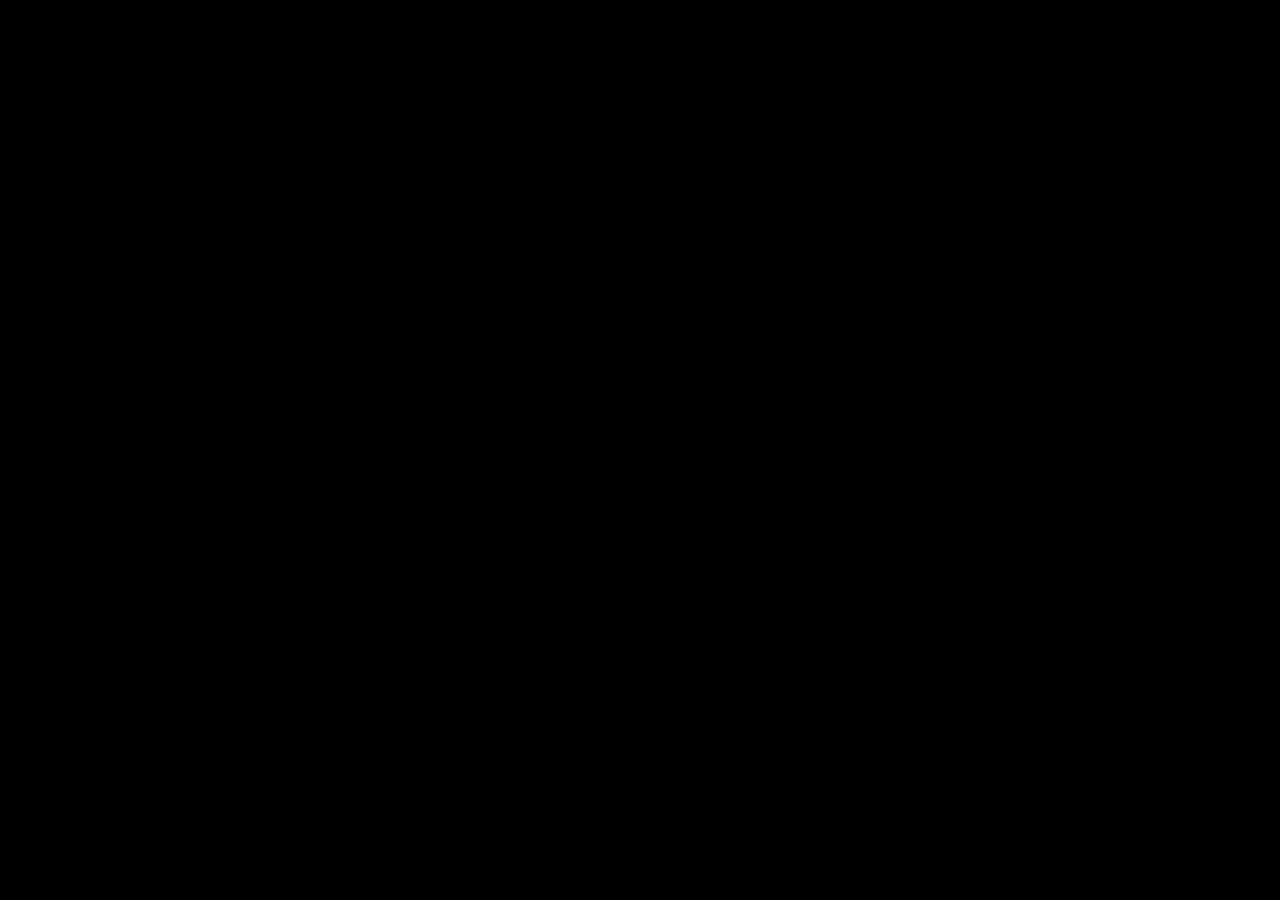
==== commit b46b9f5a: "Refactored to work dynamically with tigergen.js and noscript element" ====
--- a/server/index.html
+++ b/server/index.html
@@ -4,49 +4,17 @@
     <meta charset="utf-8"/>
     <title>Entrance</title>
     <link rel="stylesheet" href="styles/main.css"/>
+    <!-- importing static/cart.js -->
+    <script src="scripts/tigergen.js"></script>
     <meta name="viewport" content="width=device-width, initial-scale=1,
                                    user-scale=no, minimum-scale=1,
                                    maximum-scale=1">
-  <script>
-   function gen_enter_link () {
-     // setup tag for enter link
-     var entertag = document.createElement("a");
-
-     // create text node with ENTER text
-     var content = document.createTextNode("ENTER");
-
-     // add text content and set attributes
-     entertag.appendChild(content);
-     entertag.setAttribute("class", "blink_me");
-     entertag.setAttribute("href", "gallery.html");
-
-     // control flow on screen width
-     if (window.screen.width < 450 && window.screen.height > 550) {
-       var idnum = "1352";
-     } else {
-       var idnum = "3811";
-     }
-
-     // get div containing text at position "idnum"
-     var olddiv = document.getElementById(idnum);
-
-     // replace old div with enter div
-     olddiv.parentNode.replaceChild(entertag, olddiv);
-
-     // get rid of old div
-     olddiv.remove()
-   }
-  </script>
     <style>
       body {
         overflow: hidden;
       }
 
-      h1 {
-        display: none;
-      }
-
-      .ascii-tiger {
+      #ascii-tiger {
         text-align: center;
         position: fixed;
         top: 50%;
@@ -54,8 +22,10 @@
         right: 0px;
         transform: translateY(-50%);
         margin: auto;
+        display: none;
       }
-      .ascii-tiger pre {
+
+      #ascii-tiger pre {
         display: inline-block;
         text-align: left;
         font-size: 1.35vmax;
@@ -75,16 +45,25 @@
       }
     </style>
   </head>
-  <body onload="gen_enter_link()">
+  <body>
     <h1>
       An Hu Gallery
     </h1>
-    <div class="ascii-tiger">
+    <div id="ascii-tiger">
       <font size="-3">
         <pre><font id=1 color=#484848>0</font><font id=2 color=#505050>0</font><font id=3 color=#555555>0</font><font id=4 color=#5e5e5e>0</font><font id=5 color=#636363>0</font><font id=6 color=#6c6c6c>1</font><font id=7 color=#6f6f6f>1</font><font id=8 color=#757575>0</font><font id=9 color=#7d7d7d>0</font><font id=10 color=#828282>0</font><font id=11 color=#898989>0</font><font id=12 color=#8d8d8d>0</font><font id=13 color=#939393>0</font><font id=14 color=#969696>0</font><font id=15 color=#9a9a9a>1</font><font id=16 color=#a0a0a0>1</font><font id=17 color=#a3a3a3>1</font><font id=18 color=#a6a6a6>1</font><font id=19 color=#a8a8a8>0</font><font id=20 color=#ababab>1</font><font id=21 color=#aeaeae>1</font><font id=22 color=#b1b1b1>01</font><font id=23 color=#b4b4b4>1</font><font id=24 color=#b7b7b7>1</font><font id=25 color=#bababa>1</font><font id=26 color=#bbbbbb>1</font><font id=27 color=#bcbcbc>1</font><font id=28 color=#bebebe>0</font><font id=29 color=#c1c1c1>11</font><font id=30 color=#c2c2c2>0</font><font id=31 color=#c3c3c3>1</font><font id=32 color=#c6c6c6>0</font><font id=33 color=#c7c7c7>0</font><font id=34 color=#cacaca>1</font><font id=35 color=#c9c9c9>0</font><font id=36 color=#cacaca>0</font><font id=37 color=#cccccc>0</font><font id=38 color=#cdcdcd>1</font><font id=39 color=#cecece>0</font><font id=40 color=#cfcfcf>0</font><font id=41 color=#cecece>1</font><font id=42 color=#cfcfcf>0</font><font id=43 color=#d0d0d0>1</font><font id=44 color=#cfcfcf>1</font><font id=45 color=#d0d0d0>11</font><font id=46 color=#d1d1d1>00</font><font id=47 color=#d2d2d2>1</font><font id=48 color=#d1d1d1>1</font><font id=49 color=#d2d2d2>11</font><font id=50 color=#d1d1d1>01</font><font id=51 color=#d2d2d2>0</font><font id=52 color=#d4d4d4>1</font><font id=53 color=#d1d1d1>0</font><font id=54 color=#d2d2d2>10</font><font id=55 color=#d1d1d1>0</font><font id=56 color=#d3d3d3>01</font><font id=57 color=#d4d4d4>0</font><font id=58 color=#d5d5d5>1</font><font id=59 color=#d6d6d6>010</font><font id=60 color=#d7d7d7>1</font><font id=61 color=#d8d8d8>1</font><font id=62 color=#d7d7d7>1</font><font id=63 color=#d9d9d9>0</font><font id=64 color=#d7d7d7>1</font><font id=65 color=#d9d9d9>0</font><font id=66 color=#dbdbdb>1</font><font id=67 color=#dcdcdc>10</font><font id=68 color=#dddddd>0</font><font id=69 color=#dedede>0</font><font id=70 color=#dddddd>100</font><font id=71 color=#dfdfdf>11</font><font id=72 color=#dedede>1</font><font id=73 color=#dcdcdc>1</font><font id=74 color=#dddddd>101</font><font id=75 color=#dbdbdb>0</font><font id=76 color=#dadada>11</font><font id=77 color=#dbdbdb>1</font><font id=78 color=#d8d8d8>0</font><font id=79 color=#d9d9d9>1</font><font id=80 color=#d7d7d7>0</font><font id=81 color=#d6d6d6>0</font><font id=82 color=#d5d5d5>1</font><font id=83 color=#d8d8d8>0</font><font id=84 color=#d6d6d6>01</font><font id=85 color=#d5d5d5>0</font><font id=86 color=#d4d4d4>1</font><font id=87 color=#d5d5d5>010</font><font id=88 color=#d2d2d2>1</font><font id=89 color=#d1d1d1>1</font><font id=90 color=#cfcfcf>0</font><font id=91 color=#cccccc>0</font><font id=92 color=#cecece>11</font><font id=93 color=#cbcbcb>0</font><font id=94 color=#cccccc>11</font><font id=95 color=#cbcbcb>1</font><font id=96 color=#cacaca>00</font><font id=97 color=#c8c8c8>0</font><font id=98 color=#c6c6c6>0</font><font id=99 color=#c5c5c5>01</font><font id=100 color=#c3c3c3>0</font><font id=101 color=#c2c2c2>0</font><font id=102 color=#bfbfbf>0</font><font id=103 color=#bdbdbd>01</font><font id=104 color=#bbbbbb>1</font><font id=105 color=#b8b8b8>1</font><br><font id=106 color=#555555>0</font><font id=107 color=#5e5e5e>0</font><font id=108 color=#646464>0</font><font id=109 color=#6c6c6c>1</font><font id=110 color=#737373>0</font><font id=111 color=#797979>0</font><font id=112 color=#7d7d7d>0</font><font id=113 color=#828282>1</font><font id=114 color=#878787>1</font><font id=115 color=#8f8f8f>0</font><font id=116 color=#939393>0</font><font id=117 color=#969696>0</font><font id=118 color=#9d9d9d>0</font><font id=119 color=#a0a0a0>1</font><font id=120 color=#a4a4a4>0</font><font id=121 color=#a7a7a7>1</font><font id=122 color=#aaaaaa>1</font><font id=123 color=#aeaeae>0</font><font id=124 color=#adadad>0</font><font id=125 color=#a7a7a7>0</font><font id=126 color=#939393>0</font><font id=127 color=#848484>1</font><font id=128 color=#949494>1</font><font id=129 color=#b2b2b2>0</font><font id=130 color=#bdbdbd>1</font><font id=131 color=#bfbfbf>1</font><font id=132 color=silver>10</font><font id=133 color=#c3c3c3>1</font><font id=134 color=#c5c5c5>11</font><font id=135 color=#bebebe>1</font><font id=136 color=#a8a8a8>1</font><font id=137 color=#969696>0</font><font id=138 color=#979797>1</font><font id=139 color=#b5b5b5>0</font><font id=140 color=#cccccc>0</font><font id=141 color=#cecece>0</font><font id=142 color=#d0d0d0>1</font><font id=143 color=#d1d1d1>0</font><font id=144 color=#d2d2d2>01</font><font id=145 color=#d4d4d4>1</font><font id=146 color=#d3d3d3>1</font><font id=147 color=#d5d5d5>00</font><font id=148 color=#d4d4d4>1</font><font id=149 color=#d5d5d5>11</font><font id=150 color=#d4d4d4>110</font><font id=151 color=#d6d6d6>0</font><font id=152 color=#d4d4d4>110</font><font id=153 color=#d5d5d5>0</font><font id=154 color=#d6d6d6>0</font><font id=155 color=#d5d5d5>00</font><font id=156 color=#d7d7d7>1</font><font id=157 color=#d5d5d5>0</font><font id=158 color=#d7d7d7>00</font><font id=159 color=#d8d8d8>1</font><font id=160 color=#d9d9d9>0</font><font id=161 color=#dbdbdb>11</font><font id=162 color=#dcdcdc>10</font><font id=163 color=#dddddd>0</font><font id=164 color=#dedede>1110</font><font id=165 color=#e0e0e0>1</font><font id=166 color=#e1e1e1>11</font><font id=167 color=#e0e0e0>0</font><font id=168 color=#dfdfdf>1</font><font id=169 color=#e2e2e2>11</font><font id=170 color=#e4e4e4>1</font><font id=171 color=#e2e2e2>0</font><font id=172 color=#e1e1e1>1</font><font id=173 color=#e0e0e0>1</font><font id=174 color=#e1e1e1>10</font><font id=175 color=#dfdfdf>1</font><font id=176 color=#dedede>11</font><font id=177 color=#dddddd>11</font><font id=178 color=#dbdbdb>1</font><font id=179 color=#dadada>1</font><font id=180 color=#dbdbdb>1</font><font id=181 color=#dadada>0</font><font id=182 color=#d9d9d9>0</font><font id=183 color=#d8d8d8>01</font><font id=184 color=#dadada>00</font><font id=185 color=#d9d9d9>0</font><font id=186 color=#d8d8d8>1</font><font id=187 color=#d7d7d7>1</font><font id=188 color=#dadada>0</font><font id=189 color=#d7d7d7>01</font><font id=190 color=#d5d5d5>1</font><font id=191 color=#d3d3d3>0</font><font id=192 color=#d4d4d4>01</font><font id=193 color=#d2d2d2>0</font><font id=194 color=#d0d0d0>00</font><font id=195 color=#d1d1d1>1</font><font id=196 color=#cfcfcf>1</font><font id=197 color=#d0d0d0>0</font><font id=198 color=#cfcfcf>0</font><font id=199 color=#cdcdcd>11</font><font id=200 color=#cbcbcb>0</font><font id=201 color=#cacaca>10</font><font id=202 color=#c8c8c8>1</font><font id=203 color=#c6c6c6>0</font><font id=204 color=#c4c4c4>10</font><font id=205 color=silver>1</font><font id=206 color=#bfbfbf>1</font><br><font id=207 color=#636363>0</font><font id=208 color=#6b6b6b>1</font><font id=209 color=#707070>1</font><font id=210 color=#777777>1</font><font id=211 color=#7c7c7c>1</font><font id=212 color=#838383>1</font><font id=213 color=#888888>1</font><font id=214 color=#8e8e8e>1</font><font id=215 color=#939393>0</font><font id=216 color=#979797>0</font><font id=217 color=#9c9c9c>1</font><font id=218 color=#a0a0a0>0</font><font id=219 color=#a2a2a2>1</font><font id=220 color=#a6a6a6>1</font><font id=221 color=#ababab>0</font><font id=222 color=#afafaf>0</font><font id=223 color=#b0b0b0>0</font><font id=224 color=#b2b2b2>1</font><font id=225 color=#7d7d7d>0</font><font id=226 color=#191919>1</font><font id=227 color=#090909>0</font><font id=228 color=#030303>0</font><font id=229 color=#090909>1</font><font id=230 color=#5b5b5b>0</font><font id=231 color=#c2c2c2>1</font><font id=232 color=#c4c4c4>0</font><font id=233 color=#c5c5c5>0</font><font id=234 color=#c6c6c6>0</font><font id=235 color=#c7c7c7>0</font><font id=236 color=#bfbfbf>1</font><font id=237 color=#494949>1</font><font id=238 color=#181818>0</font><font id=239 color=#0d0d0d>0</font><font id=240 color=#0b0b0b>1</font><font id=241 color=#2f2f2f>1</font><font id=242 color=#828282>1</font><font id=243 color=#cecece>1</font><font id=244 color=#d2d2d2>1</font><font id=245 color=#d5d5d5>111</font><font id=246 color=#d8d8d8>0</font><font id=247 color=#d7d7d7>0</font><font id=248 color=#d8d8d8>0</font><font id=249 color=#d9d9d9>0</font><font id=250 color=#d7d7d7>0</font><font id=251 color=#dadada>1</font><font id=252 color=#d9d9d9>0</font><font id=253 color=#d7d7d7>1</font><font id=254 color=#d9d9d9>0</font><font id=255 color=#d7d7d7>0</font><font id=256 color=#d4d4d4>1</font><font id=257 color=#d7d7d7>0</font><font id=258 color=#dadada>1</font><font id=259 color=#d8d8d8>0</font><font id=260 color=#7b7b7b>0</font><font id=261 color=#b3b3b3>0</font><font id=262 color=#d8d8d8>1</font><font id=263 color=#d6d6d6>1</font><font id=264 color=#cdcdcd>0</font><font id=265 color=#aaaaaa>0</font><font id=266 color=#939393>1</font><font id=267 color=#979797>0</font><font id=268 color=#afafaf>0</font><font id=269 color=#d1d1d1>1</font><font id=270 color=#dcdcdc>0</font><font id=271 color=#dedede>0</font><font id=272 color=#dfdfdf>10</font><font id=273 color=#e1e1e1>0</font><font id=274 color=#e2e2e2>0</font><font id=275 color=#e3e3e3>10</font><font id=276 color=#e1e1e1>1</font><font id=277 color=#dedede>1</font><font id=278 color=#c4c4c4>1</font><font id=279 color=#767676>1</font><font id=280 color=#bfbfbf>0</font><font id=281 color=#e3e3e3>0</font><font id=282 color=#e5e5e5>1</font><font id=283 color=#e6e6e6>0010</font><font id=284 color=#e4e4e4>1</font><font id=285 color=#e5e5e5>0</font><font id=286 color=#e4e4e4>00</font><font id=287 color=#e2e2e2>01</font><font id=288 color=#a4a4a4>1</font><font id=289 color=#4d4d4d>1</font><font id=290 color=#454545>1</font><font id=291 color=#2b2b2b>0</font><font id=292 color=#6f6f6f>1</font><font id=293 color=#d3d3d3>1</font><font id=294 color=#dfdfdf>10</font><font id=295 color=#dedede>010</font><font id=296 color=#dfdfdf>0</font><font id=297 color=#dedede>0</font><font id=298 color=#dbdbdb>11</font><font id=299 color=#dcdcdc>00</font><font id=300 color=#d9d9d9>1</font><font id=301 color=#dadada>1</font><font id=302 color=#d9d9d9>1</font><font id=303 color=#d8d8d8>1</font><font id=304 color=#d7d7d7>1</font><font id=305 color=#d8d8d8>0</font><font id=306 color=#d4d4d4>0</font><font id=307 color=#d3d3d3>001</font><font id=308 color=#d4d4d4>1</font><font id=309 color=#d1d1d1>11</font><font id=310 color=#d0d0d0>110</font><font id=311 color=#cecece>1</font><font id=312 color=#cdcdcd>1</font><font id=313 color=#cbcbcb>1</font><font id=314 color=#cacaca>0</font><font id=315 color=#c8c8c8>1</font><font id=316 color=#c7c7c7>0</font><font id=317 color=#c5c5c5>0</font><br><font id=318 color=#6d6d6d>0</font><font id=319 color=#747474>0</font><font id=320 color=#7b7b7b>1</font><font id=321 color=#818181>0</font><font id=322 color=#868686>0</font><font id=323 color=#8c8c8c>1</font><font id=324 color=#8e8e8e>0</font><font id=325 color=#949494>1</font><font id=326 color=#9c9c9c>0</font><font id=327 color=#9f9f9f>1</font><font id=328 color=#a4a4a4>0</font><font id=329 color=#a8a8a8>0</font><font id=330 color=#aaaaaa>1</font><font id=331 color=#adadad>1</font><font id=332 color=#b1b1b1>1</font><font id=333 color=#b2b2b2>00</font><font id=334 color=#b7b7b7>0</font><font id=335 color=#a6a6a6>0</font><font id=336 color=#5a5a5a>0</font><font id=337 color=#2a2a2a>0</font><font id=338 color=#0d0d0d>0</font><font id=339 color=#4a4a4a>0</font><font id=340 color=#b4b4b4>1</font><font id=341 color=#c6c6c6>00</font><font id=342 color=#cacaca>0</font><font id=343 color=#c8c8c8>1</font><font id=344 color=#cacaca>1</font><font id=345 color=#a8a8a8>1</font><font id=346 color=#535353>1</font><font id=347 color=#5d5d5d>1</font><font id=348 color=#7e7e7e>1</font><font id=349 color=#b2b2b2>1</font><font id=350 color=#cccccc>1</font><font id=351 color=#c2c2c2>0</font><font id=352 color=#cdcdcd>0</font><font id=353 color=#d4d4d4>1</font><font id=354 color=#d6d6d6>1</font><font id=355 color=#d7d7d7>01</font><font id=356 color=#d9d9d9>10</font><font id=357 color=#dadada>1</font><font id=358 color=#dbdbdb>10</font><font id=359 color=#d7d7d7>1</font><font id=360 color=#c8c8c8>1</font><font id=361 color=#b5b5b5>0</font><font id=362 color=#969696>0</font><font id=363 color=#595959>0</font><font id=364 color=#2b2b2b>1</font><font id=365 color=#454545>1</font><font id=366 color=#d1d1d1>1</font><font id=367 color=#dadada>0</font><font id=368 color=#585858>1</font><font id=369 color=#151515>0</font><font id=370 color=#6c6c6c>0</font><font id=371 color=#3c3c3c>1</font><font id=372 color=#0b0b0b>0</font><font id=373 color=black>0</font><font id=374 color=#010101>1</font><font id=375 color=#030303>1</font><font id=376 color=#010101>0</font><font id=377 color=#151515>0</font><font id=378 color=#bfbfbf>0</font><font id=379 color=#dfdfdf>1</font><font id=380 color=#e2e2e2>1</font><font id=381 color=#e4e4e4>1</font><font id=382 color=#e0e0e0>1</font><font id=383 color=#d3d3d3>0</font><font id=384 color=#d5d5d5>1</font><font id=385 color=#e3e3e3>1</font><font id=386 color=#d9d9d9>0</font><font id=387 color=#5f5f5f>0</font><font id=388 color=#878787>0</font><font id=389 color=#c3c3c3>1</font><font id=390 color=#202020>0</font><font id=391 color=#797979>0</font><font id=392 color=#dcdcdc>1</font><font id=393 color=#d0d0d0>1</font><font id=394 color=#cacaca>0</font><font id=395 color=#b0b0b0>1</font><font id=396 color=#848484>1</font><font id=397 color=#7c7c7c>0</font><font id=398 color=#b5b5b5>1</font><font id=399 color=#e7e7e7>00</font><font id=400 color=#e6e6e6>1</font><font id=401 color=#bfbfbf>1</font><font id=402 color=#131313>1</font><font id=403 color=black>1101</font><font id=404 color=#262626>0</font><font id=405 color=#9d9d9d>1</font><font id=406 color=#dedede>1</font><font id=407 color=#e1e1e1>11</font><font id=408 color=#e2e2e2>0</font><font id=409 color=#e0e0e0>00</font><font id=410 color=#e1e1e1>0</font><font id=411 color=#dfdfdf>01</font><font id=412 color=#dddddd>01</font><font id=413 color=#dcdcdc>1</font><font id=414 color=#dbdbdb>01</font><font id=415 color=#d9d9d9>1</font><font id=416 color=#dadada>0</font><font id=417 color=#d7d7d7>11</font><font id=418 color=#d8d8d8>0</font><font id=419 color=#d6d6d6>0011</font><font id=420 color=#d5d5d5>1</font><font id=421 color=#d4d4d4>0</font><font id=422 color=#d6d6d6>1</font><font id=423 color=#d3d3d3>10</font><font id=424 color=#d2d2d2>0</font><font id=425 color=#d0d0d0>0</font><font id=426 color=#cfcfcf>0</font><font id=427 color=#cbcbcb>1</font><font id=428 color=#cacaca>0</font><br><font id=429 color=#767676>1</font><font id=430 color=#7b7b7b>0</font><font id=431 color=#828282>1</font><font id=432 color=#898989>0</font><font id=433 color=#8f8f8f>1</font><font id=434 color=#939393>1</font><font id=435 color=#989898>1</font><font id=436 color=#9b9b9b>0</font><font id=437 color=#a1a1a1>1</font><font id=438 color=#a5a5a5>1</font><font id=439 color=#ababab>1</font><font id=440 color=#acacac>1</font><font id=441 color=#b0b0b0>00</font><font id=442 color=#9a9a9a>0</font><font id=443 color=#858585>0</font><font id=444 color=#a9a9a9>0</font><font id=445 color=#b9b9b9>0</font><font id=446 color=#bbbbbb>0</font><font id=447 color=#bebebe>0</font><font id=448 color=#bababa>1</font><font id=449 color=#a5a5a5>0</font><font id=450 color=#bdbdbd>1</font><font id=451 color=#c5c5c5>1</font><font id=452 color=#c7c7c7>0</font><font id=453 color=#cacaca>1</font><font id=454 color=#cbcbcb>01</font><font id=455 color=#cccccc>1</font><font id=456 color=#cdcdcd>0</font><font id=457 color=#cecece>0</font><font id=458 color=#cdcdcd>1</font><font id=459 color=#cccccc>0</font><font id=460 color=#a0a0a0>0</font><font id=461 color=#4a4a4a>0</font><font id=462 color=#1f1f1f>0</font><font id=463 color=#545454>1</font><font id=464 color=#d3d3d3>0</font><font id=465 color=#c9c9c9>1</font><font id=466 color=#7b7b7b>0</font><font id=467 color=#8e8e8e>1</font><font id=468 color=#d6d6d6>1</font><font id=469 color=#dbdbdb>01</font><font id=470 color=silver>1</font><font id=471 color=#6f6f6f>1</font><font id=472 color=#3e3e3e>1</font><font id=473 color=#1d1d1d>0</font><font id=474 color=#080808>0</font><font id=475 color=black>1</font><font id=476 color=#2d2d2d>1</font><font id=477 color=#767676>0</font><font id=478 color=#a5a5a5>0</font><font id=479 color=#dadada>0</font><font id=480 color=#c9c9c9>0</font><font id=481 color=#171717>1</font><font id=482 color=black>0</font><font id=483 color=#010101>0</font><font id=484 color=#202020>1</font><font id=485 color=#030303>0</font><font id=486 color=black>1</font><font id=487 color=#151515>0</font><font id=488 color=#909090>0</font><font id=489 color=#111111>0</font><font id=490 color=#010101>0</font><font id=491 color=#414141>1</font><font id=492 color=#a6a6a6>1</font><font id=493 color=#e5e5e5>0</font><font id=494 color=#e7e7e7>1</font><font id=495 color=#707070>0</font><font id=496 color=#1f1f1f>1</font><font id=497 color=#202020>0</font><font id=498 color=#404040>0</font><font id=499 color=#a7a7a7>0</font><font id=500 color=#d4d4d4>1</font><font id=501 color=#323232>1</font><font id=502 color=#484848>0</font><font id=503 color=#6a6a6a>0</font><font id=504 color=#393939>1</font><font id=505 color=#8b8b8b>0</font><font id=506 color=#1a1a1a>1</font><font id=507 color=#111111>1</font><font id=508 color=#030303>1</font><font id=509 color=black>10</font><font id=510 color=#161616>0</font><font id=511 color=#c8c8c8>0</font><font id=512 color=#eaeaea>0</font><font id=513 color=#e8e8e8>1</font><font id=514 color=#6c6c6c>0</font><font id=515 color=black>000010</font><font id=516 color=#060606>1</font><font id=517 color=#a1a1a1>0</font><font id=518 color=#e5e5e5>1</font><font id=519 color=#e4e4e4>00</font><font id=520 color=#e2e2e2>110</font><font id=521 color=#e1e1e1>0</font><font id=522 color=#e0e0e0>10</font><font id=523 color=#dfdfdf>0</font><font id=524 color=#dedede>00</font><font id=525 color=#dddddd>10</font><font id=526 color=#dcdcdc>000</font><font id=527 color=#dbdbdb>0</font><font id=528 color=#dcdcdc>1</font><font id=529 color=#dadada>1000</font><font id=530 color=#d7d7d7>0</font><font id=531 color=#d9d9d9>0</font><font id=532 color=#d7d7d7>01</font><font id=533 color=#d5d5d5>0</font><font id=534 color=#d4d4d4>00</font><font id=535 color=#d0d0d0>1</font><font id=536 color=#cfcfcf>1</font><br><font id=537 color=#7e7e7e>1</font><font id=538 color=#848484>1</font><font id=539 color=#8a8a8a>1</font><font id=540 color=#909090>1</font><font id=541 color=#969696>1</font><font id=542 color=#9b9b9b>1</font><font id=543 color=#9f9f9f>1</font><font id=544 color=#a4a4a4>1</font><font id=545 color=#a6a6a6>0</font><font id=546 color=#aaaaaa>1</font><font id=547 color=#afafaf>100</font><font id=548 color=#464646>1</font><font id=549 color=#090909>0</font><font id=550 color=#040404>1</font><font id=551 color=#727272>0</font><font id=552 color=#ababab>0</font><font id=553 color=#6f6f6f>1</font><font id=554 color=#737373>0</font><font id=555 color=#8e8e8e>1</font><font id=556 color=#bfbfbf>0</font><font id=557 color=#c6c6c6>0</font><font id=558 color=#c9c9c9>0</font><font id=559 color=#cacaca>1</font><font id=560 color=#cccccc>1</font><font id=561 color=#cecece>1</font><font id=562 color=#cdcdcd>0</font><font id=563 color=#d0d0d0>0</font><font id=564 color=#cfcfcf>0</font><font id=565 color=#d1d1d1>11</font><font id=566 color=#9f9f9f>0</font><font id=567 color=#090909>1</font><font id=568 color=#151515>1</font><font id=569 color=#636363>0</font><font id=570 color=#bbbbbb>1</font><font id=571 color=#d2d2d2>0</font><font id=572 color=#858585>0</font><font id=573 color=#010101>1</font><font id=574 color=#111111>1</font><font id=575 color=#ababab>1</font><font id=576 color=#dedede>01</font><font id=577 color=#d9d9d9>1</font><font id=578 color=#9b9b9b>0</font><font id=579 color=#0c0c0c>0</font><font id=580 color=black>000</font><font id=581 color=#747474>0</font><font id=582 color=#dddddd>11</font><font id=583 color=#767676>1</font><font id=584 color=#1c1c1c>0</font><font id=585 color=#161616>1</font><font id=586 color=#222222>1</font><font id=587 color=#0d0d0d>0</font><font id=588 color=#191919>0</font><font id=589 color=#646464>1</font><font id=590 color=#131313>1</font><font id=591 color=#010101>0</font><font id=592 color=#2b2b2b>0</font><font id=593 color=#1c1c1c>1</font><font id=594 color=black>00</font><font id=595 color=#5b5b5b>0</font><font id=596 color=#eaeaea>1</font><font id=597 color=#ebebeb>0</font><font id=598 color=#dedede>1</font><font id=599 color=#aeaeae>1</font><font id=600 color=#515151>0</font><font id=601 color=#010101>0</font><font id=602 color=#121212>1</font><font id=603 color=#dfdfdf>0</font><font id=604 color=#dadada>0</font><font id=605 color=#353535>0</font><font id=606 color=#101010>1</font><font id=607 color=#787878>1</font><font id=608 color=#8d8d8d>1</font><font id=609 color=black>11</font><font id=610 color=#020202>0</font><font id=611 color=#0b0b0b>1</font><font id=612 color=#181818>1</font><font id=613 color=#383838>1</font><font id=614 color=#757575>1</font><font id=615 color=#e9e9e9>01</font><font id=616 color=#7a7a7a>1</font><font id=617 color=black>0110</font><font id=618 color=#070707>0</font><font id=619 color=#4d4d4d>0</font><font id=620 color=#969696>0</font><font id=621 color=#e0e0e0>0</font><font id=622 color=#e7e7e7>01</font><font id=623 color=#e6e6e6>0</font><font id=624 color=#d6d6d6>1</font><font id=625 color=#b3b3b3>0</font><font id=626 color=#dbdbdb>1</font><font id=627 color=#e2e2e2>1</font><font id=628 color=#b9b9b9>1</font><font id=629 color=#3a3a3a>0</font><font id=630 color=#989898>0</font><font id=631 color=#b2b2b2>1</font><font id=632 color=#969696>1</font><font id=633 color=#d2d2d2>1</font><font id=634 color=#dfdfdf>1</font><font id=635 color=#e0e0e0>1</font><font id=636 color=#dfdfdf>00100</font><font id=637 color=#dedede>0</font><font id=638 color=#dfdfdf>1</font><font id=639 color=#dedede>10</font><font id=640 color=#dcdcdc>0</font><font id=641 color=#dadada>01</font><font id=642 color=#d9d9d9>1</font><font id=643 color=#d8d8d8>1</font><font id=644 color=#d7d7d7>1</font><font id=645 color=#d5d5d5>1</font><font id=646 color=#d4d4d4>1</font><br><font id=647 color=#858585>1</font><font id=648 color=#8a8a8a>1</font><font id=649 color=#909090>0</font><font id=650 color=#969696>1</font><font id=651 color=#9c9c9c>1</font><font id=652 color=#a1a1a1>0</font><font id=653 color=#a4a4a4>0</font><font id=654 color=#a7a7a7>0</font><font id=655 color=#ababab>0</font><font id=656 color=#aeaeae>0</font><font id=657 color=#b1b1b1>1</font><font id=658 color=#b5b5b5>1</font><font id=659 color=#afafaf>1</font><font id=660 color=#575757>1</font><font id=661 color=#676767>0</font><font id=662 color=#656565>0</font><font id=663 color=#959595>1</font><font id=664 color=#282828>0</font><font id=665 color=black>01</font><font id=666 color=#010101>1</font><font id=667 color=#373737>0</font><font id=668 color=#aeaeae>1</font><font id=669 color=#cacaca>1</font><font id=670 color=#cdcdcd>100</font><font id=671 color=#cccccc>1</font><font id=672 color=#7e7e7e>1</font><font id=673 color=#686868>0</font><font id=674 color=#7b7b7b>0</font><font id=675 color=#b7b7b7>1</font><font id=676 color=#949494>1</font><font id=677 color=#020202>1</font><font id=678 color=#6b6b6b>1</font><font id=679 color=#d8d8d8>0</font><font id=680 color=#d6d6d6>1</font><font id=681 color=#5c5c5c>1</font><font id=682 color=#010101>0</font><font id=683 color=#020202>1</font><font id=684 color=#828282>1</font><font id=685 color=#dfdfdf>1</font><font id=686 color=#e1e1e1>11</font><font id=687 color=#e2e2e2>0</font><font id=688 color=#d8d8d8>1</font><font id=689 color=#1a1a1a>0</font><font id=690 color=black>100</font><font id=691 color=#8a8a8a>0</font><font id=692 color=#e0e0e0>1</font><font id=693 color=#bebebe>0</font><font id=694 color=#040404>1</font><font id=695 color=black>0</font><font id=696 color=#848484>1</font><font id=697 color=#e3e3e3>0</font><font id=698 color=#b3b3b3>1</font><font id=699 color=#040404>0</font><font id=700 color=#4d4d4d>0</font><font id=701 color=#bebebe>0</font><font id=702 color=#313131>1</font><font id=703 color=black>0011</font><font id=704 color=#909090>0</font><font id=705 color=#ebebeb>0</font><font id=706 color=#ececec>01</font><font id=707 color=#eeeeee>0</font><font id=708 color=#d3d3d3>1</font><font id=709 color=#2f2f2f>0</font><font id=710 color=#010101>0</font><font id=711 color=#939393>0</font><font id=712 color=#efefef>0</font><font id=713 color=#b9b9b9>1</font><font id=714 color=#0a0a0a>1</font><font id=715 color=silver>1</font><font id=716 color=#4e4e4e>0</font><font id=717 color=#1d1d1d>1</font><font id=718 color=#606060>0</font><font id=719 color=#a3a3a3>0</font><font id=720 color=#cecece>0</font><font id=721 color=#eaeaea>0</font><font id=722 color=#eeeeee>00</font><font id=723 color=#e7e7e7>1</font><font id=724 color=#c1c1c1>1</font><font id=725 color=#363636>0</font><font id=726 color=black>1110</font><font id=727 color=#131313>1</font><font id=728 color=#cfcfcf>0</font><font id=729 color=#ebebeb>11</font><font id=730 color=#eaeaea>1</font><font id=731 color=#e8e8e8>0</font><font id=732 color=#a9a9a9>0</font><font id=733 color=#262626>1</font><font id=734 color=#010101>1</font><font id=735 color=#545454>1</font><font id=736 color=#dcdcdc>0</font><font id=737 color=#e5e5e5>1</font><font id=738 color=#303030>0</font><font id=739 color=black>11</font><font id=740 color=#010101>1</font><font id=741 color=#4e4e4e>0</font><font id=742 color=#919191>0</font><font id=743 color=#e2e2e2>00101</font><font id=744 color=#e1e1e1>00</font><font id=745 color=#e0e0e0>10</font><font id=746 color=#dfdfdf>0</font><font id=747 color=#dedede>0</font><font id=748 color=#dddddd>11</font><font id=749 color=#dbdbdb>0</font><font id=750 color=#dcdcdc>0</font><font id=751 color=#dbdbdb>0</font><font id=752 color=#d9d9d9>1</font><font id=753 color=#d8d8d8>0</font><br><font id=754 color=#8a8a8a>1</font><font id=755 color=#8d8d8d>0</font><font id=756 color=#949494>1</font><font id=757 color=#999999>1</font><font id=758 color=#9f9f9f>0</font><font id=759 color=#a2a2a2>1</font><font id=760 color=#a5a5a5>1</font><font id=761 color=#ababab>1</font><font id=762 color=#adadad>1</font><font id=763 color=#b1b1b1>0</font><font id=764 color=#b2b2b2>1</font><font id=765 color=#b4b4b4>1</font><font id=766 color=#b5b5b5>1</font><font id=767 color=#b7b7b7>1</font><font id=768 color=#9e9e9e>0</font><font id=769 color=#4e4e4e>0</font><font id=770 color=#171717>0</font><font id=771 color=black>1100</font><font id=772 color=#010101>0</font><font id=773 color=#525252>0</font><font id=774 color=#cccccc>1</font><font id=775 color=#cdcdcd>1</font><font id=776 color=#959595>0</font><font id=777 color=#3d3d3d>1</font><font id=778 color=#303030>1</font><font id=779 color=#020202>1</font><font id=780 color=black>00</font><font id=781 color=#191919>1</font><font id=782 color=#a7a7a7>0</font><font id=783 color=#414141>0</font><font id=784 color=#131313>1</font><font id=785 color=#b2b2b2>0</font><font id=786 color=#cecece>1</font><font id=787 color=#070707>1</font><font id=788 color=#010101>0</font><font id=789 color=#5a5a5a>1</font><font id=790 color=#b9b9b9>1</font><font id=791 color=#e2e2e2>0</font><font id=792 color=#e4e4e4>1</font><font id=793 color=#e3e3e3>11</font><font id=794 color=#7e7e7e>0</font><font id=795 color=#010101>1</font><font id=796 color=black>01</font><font id=797 color=#101010>0</font><font id=798 color=#dadada>0</font><font id=799 color=#d2d2d2>1</font><font id=800 color=#3f3f3f>0</font><font id=801 color=#070707>0</font><font id=802 color=#636363>1</font><font id=803 color=#525252>0</font><font id=804 color=#dbdbdb>1</font><font id=805 color=#dadada>0</font><font id=806 color=#7a7a7a>1</font><font id=807 color=#0f0f0f>0</font><font id=808 color=#686868>0</font><font id=809 color=#acacac>0</font><font id=810 color=#4f4f4f>1</font><font id=811 color=#010101>1</font><font id=812 color=black>10</font><font id=813 color=#7d7d7d>0</font><font id=814 color=#ededed>1</font><font id=815 color=#f0f0f0>01</font><font id=816 color=#f1f1f1>01</font><font id=817 color=#919191>1</font><font id=818 color=#818181>1</font><font id=819 color=#e0e0e0>0</font><font id=820 color=#f2f2f2>1</font><font id=821 color=#e4e4e4>1</font><font id=822 color=#c4c4c4>0</font><font id=823 color=#d3d3d3>0</font><font id=824 color=#7c7c7c>1</font><font id=825 color=#d6d6d6>0</font><font id=826 color=#dbdbdb>0</font><font id=827 color=#c8c8c8>00</font><font id=828 color=#e2e2e2>0</font><font id=829 color=#eaeaea>0</font><font id=830 color=#a2a2a2>1</font><font id=831 color=#8a8a8a>0</font><font id=832 color=#343434>1</font><font id=833 color=#0e0e0e>1</font><font id=834 color=#444444>0</font><font id=835 color=#656565>1</font><font id=836 color=#171717>0</font><font id=837 color=black>00</font><font id=838 color=#4d4d4d>0</font><font id=839 color=#ececec>0</font><font id=840 color=#ededed>1</font><font id=841 color=#bababa>1</font><font id=842 color=#585858>1</font><font id=843 color=#0a0a0a>1</font><font id=844 color=black>11</font><font id=845 color=#010101>0</font><font id=846 color=#535353>1</font><font id=847 color=#e3e3e3>0</font><font id=848 color=#494949>0</font><font id=849 color=#030303>1</font><font id=850 color=black>101</font><font id=851 color=#0f0f0f>1</font><font id=852 color=#5f5f5f>0</font><font id=853 color=#e3e3e3>1</font><font id=854 color=#e5e5e5>0</font><font id=855 color=#e3e3e3>0</font><font id=856 color=#e4e4e4>1</font><font id=857 color=#e3e3e3>10</font><font id=858 color=#e2e2e2>00111</font><font id=859 color=#e0e0e0>0</font><font id=860 color=#dfdfdf>1</font><font id=861 color=#dedede>1</font><font id=862 color=#dcdcdc>0</font><font id=863 color=#dbdbdb>00</font><br><font id=864 color=#8e8e8e>1</font><font id=865 color=#919191>0</font><font id=866 color=#989898>1</font><font id=867 color=#9b9b9b>0</font><font id=868 color=#a0a0a0>0</font><font id=869 color=#a3a3a3>0</font><font id=870 color=#a9a9a9>0</font><font id=871 color=#adadad>0</font><font id=872 color=#b1b1b1>0</font><font id=873 color=#b5b5b5>1</font><font id=874 color=#b7b7b7>0</font><font id=875 color=#b9b9b9>11</font><font id=876 color=#bbbbbb>1</font><font id=877 color=#404040>1</font><font id=878 color=black>100111</font><font id=879 color=#141414>1</font><font id=880 color=#868686>0</font><font id=881 color=#cfcfcf>0</font><font id=882 color=#d0d0d0>0</font><font id=883 color=#333333>1</font><font id=884 color=#111111>1</font><font id=885 color=#1c1c1c>0</font><font id=886 color=#252525>1</font><font id=887 color=#222222>0</font><font id=888 color=#171717>0</font><font id=889 color=#0a0a0a>1</font><font id=890 color=#090909>1</font><font id=891 color=#373737>1</font><font id=892 color=#333333>1</font><font id=893 color=#1a1a1a>0</font><font id=894 color=#9f9f9f>0</font><font id=895 color=#626262>1</font><font id=896 color=#0b0b0b>0</font><font id=897 color=#5d5d5d>0</font><font id=898 color=#e1e1e1>1</font><font id=899 color=#e6e6e6>0</font><font id=900 color=#e7e7e7>001</font><font id=901 color=#c5c5c5>0</font><font id=902 color=#1f1f1f>0</font><font id=903 color=black>11</font><font id=904 color=#0e0e0e>0</font><font id=905 color=#666666>0</font><font id=906 color=#181818>0</font><font id=907 color=#1c1c1c>0</font><font id=908 color=#bdbdbd>1</font><font id=909 color=#eaeaea>0</font><font id=910 color=#c5c5c5>1</font><font id=911 color=#a6a6a6>1</font><font id=912 color=#ebebeb>1</font><font id=913 color=#e7e7e7>0</font><font id=914 color=#4a4a4a>0</font><font id=915 color=#111111>1</font><font id=916 color=#0a0a0a>0</font><font id=917 color=#3f3f3f>0</font><font id=918 color=#b1b1b1>1</font><font id=919 color=#959595>0</font><font id=920 color=#585858>1</font><font id=921 color=#1a1a1a>1</font><font id=922 color=#707070>1</font><font id=923 color=#f0f0f0>0</font><font id=924 color=#f2f2f2>0</font><font id=925 color=#f4f4f4>1</font><font id=926 color=#f3f3f3>10</font><font id=927 color=#f4f4f4>10</font><font id=928 color=#d6d6d6>1</font><font id=929 color=#adadad>0</font><font id=930 color=#7b7b7b>1</font><font id=931 color=#2d2d2d>1</font><font id=932 color=#121212>1</font><font id=933 color=#0e0e0e>0</font><font id=934 color=#080808>0</font><font id=935 color=#060606>10</font><font id=936 color=#0e0e0e>0</font><font id=937 color=#737373>0</font><font id=938 color=#c6c6c6>0</font><font id=939 color=#e8e8e8>1</font><font id=940 color=#8f8f8f>0</font><font id=941 color=#555555>1</font><font id=942 color=#3f3f3f>1</font><font id=943 color=#3d3d3d>1</font><font id=944 color=#0b0b0b>0</font><font id=945 color=black>0</font><font id=946 color=#040404>0</font><font id=947 color=#4f4f4f>1</font><font id=948 color=#efefef>11</font><font id=949 color=#a2a2a2>1</font><font id=950 color=#3c3c3c>1</font><font id=951 color=#030303>0</font><font id=952 color=black>001</font><font id=953 color=#010101>1</font><font id=954 color=#aaaaaa>1</font><font id=955 color=#e3e3e3>0</font><font id=956 color=#939393>0</font><font id=957 color=#5d5d5d>1</font><font id=958 color=#0b0b0b>1</font><font id=959 color=#040404>0</font><font id=960 color=#0d0d0d>0</font><font id=961 color=#151515>0</font><font id=962 color=#c8c8c8>1</font><font id=963 color=#e7e7e7>01</font><font id=964 color=#e6e6e6>1</font><font id=965 color=#e7e7e7>1</font><font id=966 color=#e5e5e5>0</font><font id=967 color=#e6e6e6>1</font><font id=968 color=#e4e4e4>11</font><font id=969 color=#e5e5e5>1</font><font id=970 color=#e4e4e4>1</font><font id=971 color=#e3e3e3>1</font><font id=972 color=#e2e2e2>01</font><font id=973 color=#e0e0e0>0</font><font id=974 color=#dfdfdf>0</font><font id=975 color=#dedede>0</font><br><font id=976 color=#919191>0</font><font id=977 color=#999999>1</font><font id=978 color=#9d9d9d>1</font><font id=979 color=#a1a1a1>0</font><font id=980 color=#a6a6a6>1</font><font id=981 color=#aaaaaa>0</font><font id=982 color=#ababab>0</font><font id=983 color=#acacac>1</font><font id=984 color=#b4b4b4>0</font><font id=985 color=#b6b6b6>1</font><font id=986 color=#bababa>1</font><font id=987 color=#bdbdbd>0</font><font id=988 color=#c2c2c2>1</font><font id=989 color=silver>0</font><font id=990 color=#ababab>1</font><font id=991 color=#606060>0</font><font id=992 color=#4a4a4a>1</font><font id=993 color=#222222>0</font><font id=994 color=#010101>1</font><font id=995 color=black>101</font><font id=996 color=#2a2a2a>0</font><font id=997 color=#d1d1d1>0</font><font id=998 color=#d3d3d3>1</font><font id=999 color=#c7c7c7>0</font><font id=1000 color=silver>0</font><font id=1001 color=#d2d2d2>1</font><font id=1002 color=#d8d8d8>1</font><font id=1003 color=#d9d9d9>0</font><font id=1004 color=#d0d0d0>0</font><font id=1005 color=#b2b2b2>1</font><font id=1006 color=#898989>0</font><font id=1007 color=#3c3c3c>1</font><font id=1008 color=#6a6a6a>1</font><font id=1009 color=#ababab>1</font><font id=1010 color=#d4d4d4>0</font><font id=1011 color=#e2e2e2>1</font><font id=1012 color=#b8b8b8>0</font><font id=1013 color=#767676>0</font><font id=1014 color=#d3d3d3>0</font><font id=1015 color=#e8e8e8>1</font><font id=1016 color=#e9e9e9>1</font><font id=1017 color=#eaeaea>11</font><font id=1018 color=#dfdfdf>1</font><font id=1019 color=#262626>1</font><font id=1020 color=black>0</font><font id=1021 color=#010101>0</font><font id=1022 color=#171717>1</font><font id=1023 color=#494949>1</font><font id=1024 color=#9a9a9a>1</font><font id=1025 color=#bbbbbb>1</font><font id=1026 color=#9f9f9f>1</font><font id=1027 color=#ebebeb>0</font><font id=1028 color=#efefef>00</font><font id=1029 color=#ededed>0</font><font id=1030 color=#eeeeee>0</font><font id=1031 color=#efefef>1</font><font id=1032 color=#d1d1d1>0</font><font id=1033 color=#acacac>0</font><font id=1034 color=#9f9f9f>1</font><font id=1035 color=#c3c3c3>1</font><font id=1036 color=#373737>1</font><font id=1037 color=#424242>0</font><font id=1038 color=#b8b8b8>1</font><font id=1039 color=#d0d0d0>0</font><font id=1040 color=#f1f1f1>0</font><font id=1041 color=#f4f4f4>110</font><font id=1042 color=#f5f5f5>1</font><font id=1043 color=#f2f2f2>1</font><font id=1044 color=#959595>1</font><font id=1045 color=#2a2a2a>0</font><font id=1046 color=#383838>1</font><font id=1047 color=#151515>1</font><font id=1048 color=#0e0e0e>1</font><font id=1049 color=#232323>1</font><font id=1050 color=#535353>1</font><font id=1051 color=#686868>1</font><font id=1052 color=#0e0e0e>1</font><font id=1053 color=black>1</font><font id=1054 color=#0b0b0b>1</font><font id=1055 color=#b4b4b4>0</font><font id=1056 color=#bdbdbd>0</font><font id=1057 color=#575757>0</font><font id=1058 color=#010101>0</font><font id=1059 color=#191919>1</font><font id=1060 color=#444444>0</font><font id=1061 color=#3b3b3b>1</font><font id=1062 color=#393939>0</font><font id=1063 color=#4e4e4e>0</font><font id=1064 color=#a1a1a1>0</font><font id=1065 color=#e9e9e9>1</font><font id=1066 color=#f1f1f1>11</font><font id=1067 color=#efefef>1</font><font id=1068 color=#ececec>1</font><font id=1069 color=#303030>1</font><font id=1070 color=#010101>10</font><font id=1071 color=black>11</font><font id=1072 color=#4d4d4d>0</font><font id=1073 color=#ebebeb>0</font><font id=1074 color=#e9e9e9>0</font><font id=1075 color=#e7e7e7>1</font><font id=1076 color=#b2b2b2>0</font><font id=1077 color=#515151>0</font><font id=1078 color=#363636>1</font><font id=1079 color=#252525>0</font><font id=1080 color=#3b3b3b>0</font><font id=1081 color=#c1c1c1>1</font><font id=1082 color=#e8e8e8>0</font><font id=1083 color=#eaeaea>0</font><font id=1084 color=#e8e8e8>00</font><font id=1085 color=#e9e9e9>00</font><font id=1086 color=#e8e8e8>1</font><font id=1087 color=#e6e6e6>0</font><font id=1088 color=#e7e7e7>0</font><font id=1089 color=#e6e6e6>0</font><font id=1090 color=#e3e3e3>1</font><font id=1091 color=#e4e4e4>1</font><font id=1092 color=#e3e3e3>0</font><font id=1093 color=#e1e1e1>0</font><font id=1094 color=#e0e0e0>1</font><br><font id=1095 color=#9a9a9a>1</font><font id=1096 color=#9d9d9d>1</font><font id=1097 color=#9f9f9f>0</font><font id=1098 color=#a5a5a5>0</font><font id=1099 color=#ababab>0</font><font id=1100 color=#aeaeae>1</font><font id=1101 color=#b2b2b2>1</font><font id=1102 color=#b6b6b6>1</font><font id=1103 color=#bababa>0</font><font id=1104 color=#bbbbbb>0</font><font id=1105 color=#bebebe>0</font><font id=1106 color=silver>0</font><font id=1107 color=#c4c4c4>0</font><font id=1108 color=#c6c6c6>1</font><font id=1109 color=#c7c7c7>01</font><font id=1110 color=#878787>1</font><font id=1111 color=#151515>0</font><font id=1112 color=black>0100</font><font id=1113 color=#0a0a0a>1</font><font id=1114 color=#3a3a3a>1</font><font id=1115 color=#898989>0</font><font id=1116 color=#d8d8d8>0</font><font id=1117 color=#d7d7d7>1</font><font id=1118 color=#b2b2b2>0</font><font id=1119 color=#949494>0</font><font id=1120 color=#929292>1</font><font id=1121 color=#7c7c7c>1</font><font id=1122 color=#4f4f4f>1</font><font id=1123 color=#353535>0</font><font id=1124 color=#2b2b2b>1</font><font id=1125 color=#161616>1</font><font id=1126 color=#4b4b4b>1</font><font id=1127 color=#777777>1</font><font id=1128 color=#b8b8b8>1</font><font id=1129 color=#e5e5e5>0</font><font id=1130 color=#e6e6e6>0</font><font id=1131 color=#e8e8e8>0</font><font id=1132 color=#e9e9e9>1</font><font id=1133 color=#eaeaea>0</font><font id=1134 color=#ececec>1</font><font id=1135 color=#ebebeb>1</font><font id=1136 color=#e9e9e9>0</font><font id=1137 color=#858585>1</font><font id=1138 color=#040404>1</font><font id=1139 color=#7d7d7d>1</font><font id=1140 color=#d4d4d4>0</font><font id=1141 color=#e9e9e9>0</font><font id=1142 color=#ededed>1</font><font id=1143 color=#eeeeee>1</font><font id=1144 color=#e6e6e6>1</font><font id=1145 color=#efefef>1</font><font id=1146 color=#f0f0f0>1</font><font id=1147 color=#f1f1f1>11</font><font id=1148 color=#f0f0f0>11</font><font id=1149 color=#dedede>0</font><font id=1150 color=silver>0</font><font id=1151 color=#f1f1f1>1</font><font id=1152 color=#c8c8c8>0</font><font id=1153 color=#050505>0</font><font id=1154 color=#474747>1</font><font id=1155 color=#828282>1</font><font id=1156 color=#ababab>0</font><font id=1157 color=#f2f2f2>0</font><font id=1158 color=#f4f4f4>0</font><font id=1159 color=#e1e1e1>1</font><font id=1160 color=#a4a4a4>0</font><font id=1161 color=#9d9d9d>1</font><font id=1162 color=#5a5a5a>0</font><font id=1163 color=#060606>0</font><font id=1164 color=black>0</font><font id=1165 color=#060606>1</font><font id=1166 color=#141414>1</font><font id=1167 color=#686868>0</font><font id=1168 color=#d8d8d8>0</font><font id=1169 color=#f4f4f4>0</font><font id=1170 color=#f2f2f2>0</font><font id=1171 color=#343434>0</font><font id=1172 color=#090909>1</font><font id=1173 color=#535353>0</font><font id=1174 color=#b5b5b5>1</font><font id=1175 color=#5e5e5e>0</font><font id=1176 color=#1e1e1e>0</font><font id=1177 color=#8e8e8e>1</font><font id=1178 color=#dbdbdb>0</font><font id=1179 color=#f3f3f3>1</font><font id=1180 color=#f0f0f0>1</font><font id=1181 color=#efefef>0</font><font id=1182 color=#f1f1f1>0</font><font id=1183 color=#dedede>0</font><font id=1184 color=#9f9f9f>0</font><font id=1185 color=#565656>1</font><font id=1186 color=#d3d3d3>1</font><font id=1187 color=#f2f2f2>00</font><font id=1188 color=#cecece>1</font><font id=1189 color=#c2c2c2>1</font><font id=1190 color=#777777>0</font><font id=1191 color=#252525>1</font><font id=1192 color=#424242>0</font><font id=1193 color=#616161>1</font><font id=1194 color=#6e6e6e>0</font><font id=1195 color=#dcdcdc>1</font><font id=1196 color=#ececec>1</font><font id=1197 color=#e9e9e9>1</font><font id=1198 color=#626262>1</font><font id=1199 color=black>10</font><font id=1200 color=#010101>0</font><font id=1201 color=#696969>0</font><font id=1202 color=#eaeaea>1011010</font><font id=1203 color=#e8e8e8>10</font><font id=1204 color=#e7e7e7>1</font><font id=1205 color=#e5e5e5>101</font><font id=1206 color=#e4e4e4>1</font><font id=1207 color=#e2e2e2>1</font><br><font id=1208 color=#9f9f9f>1</font><font id=1209 color=#a1a1a1>1</font><font id=1210 color=#a7a7a7>1</font><font id=1211 color=#ababab>0</font><font id=1212 color=#aeaeae>1</font><font id=1213 color=#afafaf>0</font><font id=1214 color=#b0b0b0>1</font><font id=1215 color=#bababa>0</font><font id=1216 color=#bebebe>0</font><font id=1217 color=#b1b1b1>1</font><font id=1218 color=#969696>0</font><font id=1219 color=#a2a2a2>1</font><font id=1220 color=#949494>1</font><font id=1221 color=#484848>1</font><font id=1222 color=#8e8e8e>1</font><font id=1223 color=#c9c9c9>0</font><font id=1224 color=#5e5e5e>1</font><font id=1225 color=#010101>0</font><font id=1226 color=#060606>0</font><font id=1227 color=#202020>0</font><font id=1228 color=#333333>0</font><font id=1229 color=#232323>1</font><font id=1230 color=#171717>1</font><font id=1231 color=#303030>0</font><font id=1232 color=#454545>0</font><font id=1233 color=#868686>1</font><font id=1234 color=#636363>0</font><font id=1235 color=#151515>1</font><font id=1236 color=black>00</font><font id=1237 color=#060606>1</font><font id=1238 color=#383838>1</font><font id=1239 color=#282828>0</font><font id=1240 color=#1d1d1d>0</font><font id=1241 color=#4f4f4f>1</font><font id=1242 color=#161616>1</font><font id=1243 color=#3d3d3d>0</font><font id=1244 color=#232323>0</font><font id=1245 color=#2a2a2a>0</font><font id=1246 color=#939393>0</font><font id=1247 color=#e1e1e1>0</font><font id=1248 color=#eaeaea>1</font><font id=1249 color=#ebebeb>1</font><font id=1250 color=#ececec>0</font><font id=1251 color=#ededed>00</font><font id=1252 color=#919191>1</font><font id=1253 color=#2d2d2d>1</font><font id=1254 color=#e9e9e9>1</font><font id=1255 color=#cccccc>1</font><font id=1256 color=#a6a6a6>1</font><font id=1257 color=#eaeaea>1</font><font id=1258 color=#f1f1f1>0</font><font id=1259 color=#f2f2f2>00</font><font id=1260 color=#f3f3f3>0</font><font id=1261 color=#f2f2f2>10</font><font id=1262 color=#f3f3f3>11</font><font id=1263 color=#ededed>0</font><font id=1264 color=#9d9d9d>1</font><font id=1265 color=#dedede>1</font><font id=1266 color=#767676>0</font><font id=1267 color=#0f0f0f>0</font><font id=1268 color=black>11</font><font id=1269 color=#050505>1</font><font id=1270 color=#7b7b7b>0</font><font id=1271 color=#444444>0</font><font id=1272 color=#060606>0</font><font id=1273 color=black>00001</font><font id=1274 color=#404040>1</font><font id=1275 color=#d1d1d1>00</font><font id=1276 color=#bebebe>0</font><font id=1277 color=#8c8c8c>0</font><font id=1278 color=#262626>1</font><font id=1279 color=#151515>1</font><font id=1280 color=#737373>1</font><font id=1281 color=#7c7c7c>0</font><font id=1282 color=#464646>1</font><font id=1283 color=#828282>1</font><font id=1284 color=#ededed>0</font><font id=1285 color=#f4f4f4>10</font><font id=1286 color=#f5f5f5>1</font><font id=1287 color=#949494>1</font><font id=1288 color=#636363>0</font><font id=1289 color=#2a2a2a>0</font><font id=1290 color=#030303>0</font><font id=1291 color=#010101>0</font><font id=1292 color=#020202>0</font><font id=1293 color=#a4a4a4>0</font><font id=1294 color=#f5f5f5>1</font><font id=1295 color=#f3f3f3>0</font><font id=1296 color=#f2f2f2>1</font><font id=1297 color=#efefef>1</font><font id=1298 color=#ededed>1</font><font id=1299 color=#e5e5e5>0</font><font id=1300 color=#151515>1</font><font id=1301 color=black>1</font><font id=1302 color=#010101>0</font><font id=1303 color=#ababab>1</font><font id=1304 color=#f0f0f0>1</font><font id=1305 color=#eeeeee>0</font><font id=1306 color=#919191>0</font><font id=1307 color=#0d0d0d>1</font><font id=1308 color=#1b1b1b>0</font><font id=1309 color=#242424>1</font><font id=1310 color=#272727>1</font><font id=1311 color=#5f5f5f>1</font><font id=1312 color=silver>1</font><font id=1313 color=#ececec>1</font><font id=1314 color=#ebebeb>110</font><font id=1315 color=#ececec>1</font><font id=1316 color=#ebebeb>1</font><font id=1317 color=#e8e8e8>0</font><font id=1318 color=#e9e9e9>1</font><font id=1319 color=#e8e8e8>0</font><font id=1320 color=#e7e7e7>0</font><font id=1321 color=#e8e8e8>0</font><font id=1322 color=#e6e6e6>1</font><font id=1323 color=#e4e4e4>0</font><br><font id=1324 color=#999999>0</font><font id=1325 color=#8e8e8e>0</font><font id=1326 color=#5a5a5a>1</font><font id=1327 color=#2f2f2f>1</font><font id=1328 color=#2c2c2c>10</font><font id=1329 color=#303030>1</font><font id=1330 color=#a5a5a5>1</font><font id=1331 color=#bdbdbd>0</font><font id=1332 color=#7d7d7d>0</font><font id=1333 color=#181818>0</font><font id=1334 color=#171717>1</font><font id=1335 color=#050505>0</font><font id=1336 color=#191919>1</font><font id=1337 color=#909090>1</font><font id=1338 color=#cccccc>1</font><font id=1339 color=#c2c2c2>0</font><font id=1340 color=#676767>1</font><font id=1341 color=#8f8f8f>1</font><font id=1342 color=#bcbcbc>0</font><font id=1343 color=#282828>1</font><font id=1344 color=#010101>0</font><font id=1345 color=black>0</font><font id=1346 color=#0d0d0d>0</font><font id=1347 color=#313131>1</font><font id=1348 color=#727272>1</font><font id=1349 color=#d0d0d0>0</font><font id=1350 color=#949494>1</font><font id=1351 color=#777777>1</font><font id=1352 color=#161616>1</font><font id=1353 color=#757575>1</font><font id=1354 color=#e5e5e5>0</font><font id=1355 color=#e4e4e4>0</font><font id=1356 color=#cccccc>0</font><font id=1357 color=#434343>1</font><font id=1358 color=#232323>0</font><font id=1359 color=#8e8e8e>1</font><font id=1360 color=#cdcdcd>1</font><font id=1361 color=#6b6b6b>0</font><font id=1362 color=#282828>1</font><font id=1363 color=#404040>0</font><font id=1364 color=#909090>1</font><font id=1365 color=#afafaf>0</font><font id=1366 color=#b2b2b2>1</font><font id=1367 color=#b7b7b7>0</font><font id=1368 color=#c7c7c7>1</font><font id=1369 color=#e3e3e3>1</font><font id=1370 color=#696969>0</font><font id=1371 color=#545454>0</font><font id=1372 color=#b8b8b8>1</font><font id=1373 color=#cdcdcd>0</font><font id=1374 color=#bfbfbf>1</font><font id=1375 color=#c2c2c2>0</font><font id=1376 color=#e3e3e3>0</font><font id=1377 color=#f3f3f3>0</font><font id=1378 color=#f5f5f5>1</font><font id=1379 color=#f3f3f3>1</font><font id=1380 color=#f4f4f4>01</font><font id=1381 color=#c6c6c6>1</font><font id=1382 color=#f6f6f6>1</font><font id=1383 color=#eeeeee>0</font><font id=1384 color=#cecece>1</font><font id=1385 color=#f2f2f2>1</font><font id=1386 color=#cccccc>1</font><font id=1387 color=#757575>1</font><font id=1388 color=#0e0e0e>0</font><font id=1389 color=black>010000000</font><font id=1390 color=#010101>1</font><font id=1391 color=#121212>0</font><font id=1392 color=#070707>0</font><font id=1393 color=#1c1c1c>1</font><font id=1394 color=#505050>1</font><font id=1395 color=#7c7c7c>1</font><font id=1396 color=#bdbdbd>1</font><font id=1397 color=#cacaca>1</font><font id=1398 color=#a9a9a9>1</font><font id=1399 color=#b2b2b2>0</font><font id=1400 color=#b8b8b8>1</font><font id=1401 color=#b5b5b5>1</font><font id=1402 color=#b2b2b2>0</font><font id=1403 color=#b3b3b3>01</font><font id=1404 color=#848484>11</font><font id=1405 color=#6f6f6f>0</font><font id=1406 color=#646464>0</font><font id=1407 color=#8d8d8d>1</font><font id=1408 color=#b0b0b0>0</font><font id=1409 color=#e0e0e0>1</font><font id=1410 color=#f3f3f3>0</font><font id=1411 color=#f2f2f2>0</font><font id=1412 color=#f5f5f5>0</font><font id=1413 color=#f6f6f6>1</font><font id=1414 color=#f4f4f4>1</font><font id=1415 color=#f3f3f3>1</font><font id=1416 color=#646464>0</font><font id=1417 color=#060606>0</font><font id=1418 color=#202020>0</font><font id=1419 color=#b0b0b0>0</font><font id=1420 color=#ededed>0</font><font id=1421 color=#ebebeb>0</font><font id=1422 color=#cccccc>1</font><font id=1423 color=#545454>0</font><font id=1424 color=#131313>1</font><font id=1425 color=#121212>0</font><font id=1426 color=#141414>10</font><font id=1427 color=#a4a4a4>0</font><font id=1428 color=#ebebeb>0</font><font id=1429 color=#eeeeee>0</font><font id=1430 color=#ededed>0100</font><font id=1431 color=#ebebeb>00</font><font id=1432 color=#eaeaea>11</font><font id=1433 color=#e9e9e9>0</font><font id=1434 color=#e8e8e8>1</font><font id=1435 color=#e6e6e6>1</font><br><font id=1436 color=#161616>1</font><font id=1437 color=#0b0b0b>0</font><font id=1438 color=#040404>0</font><font id=1439 color=black>00</font><font id=1440 color=#0a0a0a>1</font><font id=1441 color=#5f5f5f>0</font><font id=1442 color=#b8b8b8>0</font><font id=1443 color=#bebebe>1</font><font id=1444 color=#949494>1</font><font id=1445 color=#080808>0</font><font id=1446 color=#151515>0</font><font id=1447 color=#2d2d2d>1</font><font id=1448 color=#797979>0</font><font id=1449 color=#cacaca>0</font><font id=1450 color=#cdcdcd>0</font><font id=1451 color=#d0d0d0>0</font><font id=1452 color=#d2d2d2>1</font><font id=1453 color=#d3d3d3>0</font><font id=1454 color=#d2d2d2>1</font><font id=1455 color=#858585>0</font><font id=1456 color=#343434>0</font><font id=1457 color=#161616>0</font><font id=1458 color=#0c0c0c>1</font><font id=1459 color=#060606>0</font><font id=1460 color=#010101>1</font><font id=1461 color=#333333>0</font><font id=1462 color=#a5a5a5>0</font><font id=1463 color=#a9a9a9>1</font><font id=1464 color=#a8a8a8>0</font><font id=1465 color=#888888>1</font><font id=1466 color=#c2c2c2>0</font><font id=1467 color=#e1e1e1>0</font><font id=1468 color=#e2e2e2>0</font><font id=1469 color=#cbcbcb>1</font><font id=1470 color=silver>1</font><font id=1471 color=#e0e0e0>1</font><font id=1472 color=#e5e5e5>0</font><font id=1473 color=#9c9c9c>1</font><font id=1474 color=#727272>1</font><font id=1475 color=#010101>10</font><font id=1476 color=#040404>1</font><font id=1477 color=#050505>0</font><font id=1478 color=#070707>1</font><font id=1479 color=#2d2d2d>1</font><font id=1480 color=#a7a7a7>0</font><font id=1481 color=#e9e9e9>1</font><font id=1482 color=#bbbbbb>1</font><font id=1483 color=#3c3c3c>1</font><font id=1484 color=#909090>0</font><font id=1485 color=#f2f2f2>0</font><font id=1486 color=#ebebeb>1</font><font id=1487 color=#989898>1</font><font id=1488 color=#f0f0f0>1</font><font id=1489 color=#f5f5f5>1</font><font id=1490 color=#e1e1e1>0</font><font id=1491 color=#cfcfcf>11</font><font id=1492 color=#aeaeae>0</font><font id=1493 color=#f0f0f0>1</font><font id=1494 color=#dcdcdc>0</font><font id=1495 color=#a2a2a2>1</font><font id=1496 color=#909090>1</font><font id=1497 color=#6b6b6b>0</font><font id=1498 color=#3e3e3e>1</font><font id=1499 color=#353535>0</font><font id=1500 color=#303030>0</font><font id=1501 color=#2f2f2f>1</font><font id=1502 color=#212121>0</font><font id=1503 color=black>010</font><font id=1504 color=#010101>0</font><font id=1505 color=#030303>0</font><font id=1506 color=#080808>0</font><font id=1507 color=#090909>0</font><font id=1508 color=#060606>1</font><font id=1509 color=#040404>1</font><font id=1510 color=#272727>1</font><font id=1511 color=#919191>0</font><font id=1512 color=#dedede>0</font><font id=1513 color=#929292>1</font><font id=1514 color=#676767>0</font><font id=1515 color=#6c6c6c>0</font><font id=1516 color=#676767>1</font><font id=1517 color=#5e5e5e>0</font><font id=1518 color=#6b6b6b>0</font><font id=1519 color=#7f7f7f>1</font><font id=1520 color=#8d8d8d>0</font><font id=1521 color=#979797>1</font><font id=1522 color=#959595>1</font><font id=1523 color=#898989>1</font><font id=1524 color=#636363>1</font><font id=1525 color=#909090>1</font><font id=1526 color=#e3e3e3>1</font><font id=1527 color=#f5f5f5>1</font><font id=1528 color=#efefef>0</font><font id=1529 color=#b9b9b9>0</font><font id=1530 color=#e0e0e0>1</font><font id=1531 color=#f4f4f4>1</font><font id=1532 color=#f6f6f6>0</font><font id=1533 color=#f5f5f5>0</font><font id=1534 color=#f1f1f1>0</font><font id=1535 color=#dedede>0</font><font id=1536 color=#464646>1</font><font id=1537 color=#222222>1</font><font id=1538 color=#a9a9a9>0</font><font id=1539 color=#f1f1f1>0</font><font id=1540 color=#eeeeee>0</font><font id=1541 color=#ececec>0</font><font id=1542 color=#c5c5c5>1</font><font id=1543 color=#202020>0</font><font id=1544 color=#0e0e0e>0</font><font id=1545 color=#1f1f1f>0</font><font id=1546 color=#202020>0</font><font id=1547 color=#797979>0</font><font id=1548 color=#eeeeee>0</font><font id=1549 color=#f1f1f1>0</font><font id=1550 color=#f0f0f0>1</font><font id=1551 color=#eeeeee>1</font><font id=1552 color=#efefef>01</font><font id=1553 color=#eeeeee>1</font><font id=1554 color=#ededed>1</font><font id=1555 color=#ececec>0</font><font id=1556 color=#eaeaea>10</font><font id=1557 color=#e9e9e9>0</font><font id=1558 color=#e8e8e8>1</font><br><font id=1559 color=#878787>0</font><font id=1560 color=#444444>0</font><font id=1561 color=#010101>0</font><font id=1562 color=black>1</font><font id=1563 color=#1f1f1f>1</font><font id=1564 color=#909090>1</font><font id=1565 color=#a4a4a4>0</font><font id=1566 color=#bfbfbf>0</font><font id=1567 color=#c1c1c1>1</font><font id=1568 color=#505050>0</font><font id=1569 color=black>10</font><font id=1570 color=#0d0d0d>1</font><font id=1571 color=#939393>1</font><font id=1572 color=#cccccc>1</font><font id=1573 color=#cfcfcf>0</font><font id=1574 color=#d1d1d1>1</font><font id=1575 color=#d0d0d0>0</font><font id=1576 color=#cecece>1</font><font id=1577 color=#d5d5d5>1</font><font id=1578 color=#d6d6d6>1</font><font id=1579 color=#d9d9d9>010</font><font id=1580 color=#bfbfbf>1</font><font id=1581 color=#707070>1</font><font id=1582 color=#2d2d2d>0</font><font id=1583 color=#0e0e0e>1</font><font id=1584 color=#3d3d3d>0</font><font id=1585 color=#969696>0</font><font id=1586 color=#bbbbbb>0</font><font id=1587 color=#a1a1a1>1</font><font id=1588 color=#898989>0</font><font id=1589 color=#848484>1</font><font id=1590 color=#939393>1</font><font id=1591 color=#9c9c9c>1</font><font id=1592 color=#7d7d7d>0</font><font id=1593 color=#303030>0</font><font id=1594 color=#010101>0</font><font id=1595 color=black>111100</font><font id=1596 color=#171717>0</font><font id=1597 color=#626262>1</font><font id=1598 color=#848484>1</font><font id=1599 color=#959595>1</font><font id=1600 color=#717171>1</font><font id=1601 color=#8e8e8e>1</font><font id=1602 color=#cbcbcb>1</font><font id=1603 color=#d6d6d6>0</font><font id=1604 color=#dcdcdc>0</font><font id=1605 color=#bfbfbf>1</font><font id=1606 color=#d1d1d1>0</font><font id=1607 color=#929292>1</font><font id=1608 color=#353535>1</font><font id=1609 color=gray>1</font><font id=1610 color=#0e0e0e>1</font><font id=1611 color=#565656>0</font><font id=1612 color=#717171>1</font><font id=1613 color=#8a8a8a>1</font><font id=1614 color=#adadad>0</font><font id=1615 color=#c2c2c2>1</font><font id=1616 color=silver>1</font><font id=1617 color=#6a6a6a>0</font><font id=1618 color=#525252>0</font><font id=1619 color=#3a3a3a>0</font><font id=1620 color=#343434>0</font><font id=1621 color=#666666>0</font><font id=1622 color=#848484>0</font><font id=1623 color=#929292>0</font><font id=1624 color=#9f9f9f>1</font><font id=1625 color=#b7b7b7>0</font><font id=1626 color=#e0e0e0>1</font><font id=1627 color=#e6e6e6>1</font><font id=1628 color=#cdcdcd>0</font><font id=1629 color=#bdbdbd>0</font><font id=1630 color=#a6a6a6>1</font><font id=1631 color=#c5c5c5>0</font><font id=1632 color=#cbcbcb>1</font><font id=1633 color=#cccccc>0</font><font id=1634 color=#c3c3c3>0</font><font id=1635 color=#cacaca>0</font><font id=1636 color=#afafaf>0</font><font id=1637 color=#929292>0</font><font id=1638 color=#878787>1</font><font id=1639 color=#787878>1</font><font id=1640 color=#6f6f6f>00</font><font id=1641 color=#767676>1</font><font id=1642 color=#a1a1a1>1</font><font id=1643 color=#878787>1</font><font id=1644 color=#b4b4b4>1</font><font id=1645 color=#f8f8f8>1</font><font id=1646 color=#f9f9f9>1</font><font id=1647 color=#cacaca>0</font><font id=1648 color=#2d2d2d>0</font><font id=1649 color=#333333>1</font><font id=1650 color=#767676>1</font><font id=1651 color=#818181>0</font><font id=1652 color=#8e8e8e>0</font><font id=1653 color=#b8b8b8>0</font><font id=1654 color=#e3e3e3>1</font><font id=1655 color=#d6d6d6>1</font><font id=1656 color=#d9d9d9>0</font><font id=1657 color=#eeeeee>1</font><font id=1658 color=#f2f2f2>11</font><font id=1659 color=#efefef>0</font><font id=1660 color=#e9e9e9>1</font><font id=1661 color=#595959>1</font><font id=1662 color=#242424>1</font><font id=1663 color=#0c0c0c>0</font><font id=1664 color=#030303>1</font><font id=1665 color=#404040>0</font><font id=1666 color=#ededed>1</font><font id=1667 color=#f2f2f2>1</font><font id=1668 color=#f0f0f0>1</font><font id=1669 color=#f1f1f1>10</font><font id=1670 color=#f0f0f0>1</font><font id=1671 color=#efefef>1</font><font id=1672 color=#f0f0f0>0</font><font id=1673 color=#eeeeee>10</font><font id=1674 color=#ececec>0</font><font id=1675 color=#eaeaea>01</font><br><font id=1676 color=#a9a9a9>0</font><font id=1677 color=#6e6e6e>0</font><font id=1678 color=#010101>1</font><font id=1679 color=black>0</font><font id=1680 color=#030303>0</font><font id=1681 color=#161616>0</font><font id=1682 color=#959595>1</font><font id=1683 color=#bfbfbf>0</font><font id=1684 color=silver>0</font><font id=1685 color=#797979>0</font><font id=1686 color=#1e1e1e>1</font><font id=1687 color=#1d1d1d>1</font><font id=1688 color=#767676>0</font><font id=1689 color=#c7c7c7>0</font><font id=1690 color=#cfcfcf>01</font><font id=1691 color=#d2d2d2>1</font><font id=1692 color=#939393>0</font><font id=1693 color=#2c2c2c>1</font><font id=1694 color=#4e4e4e>0</font><font id=1695 color=#6f6f6f>0</font><font id=1696 color=#818181>1</font><font id=1697 color=#a3a3a3>1</font><font id=1698 color=#dddddd>0</font><font id=1699 color=#e2e2e2>1</font><font id=1700 color=#e3e3e3>0</font><font id=1701 color=#dedede>1</font><font id=1702 color=#bfbfbf>1</font><font id=1703 color=#a4a4a4>1</font><font id=1704 color=#a2a2a2>0</font><font id=1705 color=#e0e0e0>0</font><font id=1706 color=#e5e5e5>1</font><font id=1707 color=#bcbcbc>1</font><font id=1708 color=#c2c2c2>1</font><font id=1709 color=#d7d7d7>1</font><font id=1710 color=#b1b1b1>0</font><font id=1711 color=#a9a9a9>1</font><font id=1712 color=#676767>0</font><font id=1713 color=#373737>1</font><font id=1714 color=#030303>0</font><font id=1715 color=black>0</font><font id=1716 color=#040404>1</font><font id=1717 color=#323232>0</font><font id=1718 color=#4d4d4d>1</font><font id=1719 color=#454545>0</font><font id=1720 color=#555555>1</font><font id=1721 color=#747474>0</font><font id=1722 color=#868686>1</font><font id=1723 color=silver>0</font><font id=1724 color=#f2f2f2>0</font><font id=1725 color=#dadada>0</font><font id=1726 color=#b7b7b7>1</font><font id=1727 color=#8c8c8c>0</font><font id=1728 color=#3b3b3b>1</font><font id=1729 color=#262626>0</font><font id=1730 color=#101010>1</font><font id=1731 color=#080808>1</font><font id=1732 color=#212121>1</font><font id=1733 color=#656565>0</font><font id=1734 color=#6f6f6f>1</font><font id=1735 color=#b9b9b9>0</font><font id=1736 color=#aeaeae>1</font><font id=1737 color=#b5b5b5>0</font><font id=1738 color=#bdbdbd>1</font><font id=1739 color=#c7c7c7>1</font><font id=1740 color=#727272>1</font><font id=1741 color=#070707>1</font><font id=1742 color=black>0</font><font id=1743 color=#6c6c6c>0</font><font id=1744 color=#e8e8e8>1</font><font id=1745 color=#f9f9f9>01</font><font id=1746 color=#fafafa>11</font><font id=1747 color=#f9f9f9>10</font><font id=1748 color=#f6f6f6>1</font><font id=1749 color=#606060>0</font><font id=1750 color=#484848>0</font><font id=1751 color=#3e3e3e>1</font><font id=1752 color=#343434>1</font><font id=1753 color=#737373>0</font><font id=1754 color=#b3b3b3>0</font><font id=1755 color=#cccccc>1</font><font id=1756 color=#ebebeb>1</font><font id=1757 color=#dcdcdc>1</font><font id=1758 color=#d7d7d7>1</font><font id=1759 color=#c7c7c7>0</font><font id=1760 color=#c1c1c1>0</font><font id=1761 color=#e7e7e7>1</font><font id=1762 color=#b7b7b7>0</font><font id=1763 color=#bbbbbb>0</font><font id=1764 color=#bcbcbc>1</font><font id=1765 color=#cdcdcd>1</font><font id=1766 color=#d0d0d0>0</font><font id=1767 color=#f7f7f7>1</font><font id=1768 color=#f6f6f6>0</font><font id=1769 color=#989898>0</font><font id=1770 color=#161616>1</font><font id=1771 color=#181818>0</font><font id=1772 color=#3a3a3a>0</font><font id=1773 color=#676767>1</font><font id=1774 color=#707070>0</font><font id=1775 color=#303030>0</font><font id=1776 color=#313131>1</font><font id=1777 color=#585858>1</font><font id=1778 color=#6c6c6c>0</font><font id=1779 color=#d5d5d5>0</font><font id=1780 color=#f0f0f0>1</font><font id=1781 color=#f2f2f2>00</font><font id=1782 color=#f1f1f1>1</font><font id=1783 color=#7b7b7b>0</font><font id=1784 color=#3f3f3f>0</font><font id=1785 color=#424242>1</font><font id=1786 color=#383838>0</font><font id=1787 color=#323232>0</font><font id=1788 color=#9a9a9a>1</font><font id=1789 color=#f2f2f2>010</font><font id=1790 color=#f3f3f3>1</font><font id=1791 color=#f2f2f2>1</font><font id=1792 color=#f1f1f1>1</font><font id=1793 color=#f0f0f0>00</font><font id=1794 color=#efefef>1</font><font id=1795 color=#eeeeee>0</font><font id=1796 color=#ececec>01</font><br><font id=1797 color=#919191>0</font><font id=1798 color=#202020>0</font><font id=1799 color=black>010</font><font id=1800 color=#4f4f4f>1</font><font id=1801 color=#bababa>0</font><font id=1802 color=#bdbdbd>1</font><font id=1803 color=#bfbfbf>1</font><font id=1804 color=gray>0</font><font id=1805 color=#222222>0</font><font id=1806 color=#424242>0</font><font id=1807 color=#c6c6c6>0</font><font id=1808 color=#cccccc>0</font><font id=1809 color=#cdcdcd>1</font><font id=1810 color=#d1d1d1>1</font><font id=1811 color=#d2d2d2>1</font><font id=1812 color=#b3b3b3>1</font><font id=1813 color=#131313>0</font><font id=1814 color=#171717>1</font><font id=1815 color=#272727>0</font><font id=1816 color=#0c0c0c>1</font><font id=1817 color=#0a0a0a>0</font><font id=1818 color=#727272>0</font><font id=1819 color=#e0e0e0>1</font><font id=1820 color=#e5e5e5>10</font><font id=1821 color=#e4e4e4>11</font><font id=1822 color=#bababa>1</font><font id=1823 color=#9c9c9c>1</font><font id=1824 color=#e6e6e6>1</font><font id=1825 color=#ececec>0</font><font id=1826 color=#e7e7e7>1</font><font id=1827 color=#d7d7d7>0</font><font id=1828 color=#bbbbbb>1</font><font id=1829 color=#949494>1</font><font id=1830 color=#5b5b5b>1</font><font id=1831 color=#2e2e2e>0</font><font id=1832 color=#222222>0</font><font id=1833 color=#1b1b1b>1</font><font id=1834 color=#212121>0</font><font id=1835 color=#a6a6a6>0</font><font id=1836 color=#c9c9c9>1</font><font id=1837 color=#c6c6c6>0</font><font id=1838 color=#c3c3c3>1</font><font id=1839 color=#bcbcbc>1</font><font id=1840 color=#c8c8c8>1</font><font id=1841 color=#a2a2a2>0</font><font id=1842 color=#838383>0</font><font id=1843 color=#d2d2d2>1</font><font id=1844 color=#e6e6e6>0</font><font id=1845 color=#cecece>1</font><font id=1846 color=#ababab>1</font><font id=1847 color=#848484>1</font><font id=1848 color=#535353>0</font><font id=1849 color=#2a2a2a>0</font><font id=1850 color=#9d9d9d>0</font><font id=1851 color=#f6f6f6>1</font><font id=1852 color=#bebebe>0</font><font id=1853 color=#eaeaea>1</font><font id=1854 color=#f3f3f3>0</font><font id=1855 color=#f6f6f6>1</font><font id=1856 color=#f3f3f3>1</font><font id=1857 color=#949494>1</font><font id=1858 color=#040404>1</font><font id=1859 color=#101010>1</font><font id=1860 color=#121212>0</font><font id=1861 color=#b9b9b9>1</font><font id=1862 color=#fafafa>11</font><font id=1863 color=#fbfbfb>11</font><font id=1864 color=#fafafa>110</font><font id=1865 color=#f9f9f9>1</font><font id=1866 color=#c9c9c9>1</font><font id=1867 color=#050505>0</font><font id=1868 color=black>01</font><font id=1869 color=#2d2d2d>0</font><font id=1870 color=#c1c1c1>0</font><font id=1871 color=#e9e9e9>0</font><font id=1872 color=#f6f6f6>1</font><font id=1873 color=#ededed>1</font><font id=1874 color=#f1f1f1>0</font><font id=1875 color=#f7f7f7>0</font><font id=1876 color=#f0f0f0>1</font><font id=1877 color=#e7e7e7>0</font><font id=1878 color=#858585>0</font><font id=1879 color=#545454>1</font><font id=1880 color=#414141>0</font><font id=1881 color=#707070>1</font><font id=1882 color=#d9d9d9>1</font><font id=1883 color=#f6f6f6>1</font><font id=1884 color=#f8f8f8>1</font><font id=1885 color=#ededed>0</font><font id=1886 color=#dfdfdf>1</font><font id=1887 color=silver>1</font><font id=1888 color=#afafaf>1</font><font id=1889 color=#f5f5f5>0</font><font id=1890 color=#efefef>0</font><font id=1891 color=#a1a1a1>0</font><font id=1892 color=#1e1e1e>0</font><font id=1893 color=#1a1a1a>1</font><font id=1894 color=#2d2d2d>1</font><font id=1895 color=#9e9e9e>1</font><font id=1896 color=#f4f4f4>1</font><font id=1897 color=#f3f3f3>00</font><font id=1898 color=#f5f5f5>0</font><font id=1899 color=#515151>0</font><font id=1900 color=#0b0b0b>1</font><font id=1901 color=#0a0a0a>0</font><font id=1902 color=#090909>0</font><font id=1903 color=#080808>0</font><font id=1904 color=#111111>0</font><font id=1905 color=#e7e7e7>1</font><font id=1906 color=#f2f2f2>1</font><font id=1907 color=#f3f3f3>01</font><font id=1908 color=#f2f2f2>0</font><font id=1909 color=#f1f1f1>00</font><font id=1910 color=#f0f0f0>11</font><font id=1911 color=#efefef>01</font><font id=1912 color=#ededed>0</font><br><font id=1913 color=#474747>1</font><font id=1914 color=#111111>0</font><font id=1915 color=black>00</font><font id=1916 color=#010101>1</font><font id=1917 color=#757575>1</font><font id=1918 color=#bcbcbc>0</font><font id=1919 color=#bdbdbd>00</font><font id=1920 color=#a0a0a0>1</font><font id=1921 color=#383838>1</font><font id=1922 color=#7d7d7d>1</font><font id=1923 color=#cccccc>11</font><font id=1924 color=#cecece>1</font><font id=1925 color=#d0d0d0>0</font><font id=1926 color=#d3d3d3>01</font><font id=1927 color=#d1d1d1>1</font><font id=1928 color=#d7d7d7>0</font><font id=1929 color=#d9d9d9>1</font><font id=1930 color=#bdbdbd>1</font><font id=1931 color=#a6a6a6>0</font><font id=1932 color=#bababa>1</font><font id=1933 color=#c9c9c9>0</font><font id=1934 color=#a8a8a8>1</font><font id=1935 color=#727272>1</font><font id=1936 color=#6e6e6e>0</font><font id=1937 color=#d7d7d7>1</font><font id=1938 color=#c8c8c8>0</font><font id=1939 color=#cacaca>0</font><font id=1940 color=#dadada>0</font><font id=1941 color=#cacaca>10</font><font id=1942 color=#cecece>1</font><font id=1943 color=#e7e7e7>1</font><font id=1944 color=#d0d0d0>1</font><font id=1945 color=#b1b1b1>1</font><font id=1946 color=#878787>1</font><font id=1947 color=#787878>0</font><font id=1948 color=#868686>0</font><font id=1949 color=#a0a0a0>0</font><font id=1950 color=#9f9f9f>1</font><font id=1951 color=#acacac>1</font><font id=1952 color=#e6e6e6>1</font><font id=1953 color=#f5f5f5>0</font><font id=1954 color=#f3f3f3>0</font><font id=1955 color=#cecece>0</font><font id=1956 color=#aeaeae>1</font><font id=1957 color=#dadada>1</font><font id=1958 color=#969696>1</font><font id=1959 color=#d0d0d0>1</font><font id=1960 color=#f6f6f6>1</font><font id=1961 color=#f9f9f9>0</font><font id=1962 color=#f8f8f8>0</font><font id=1963 color=#f9f9f9>1110</font><font id=1964 color=#e6e6e6>1</font><font id=1965 color=#9f9f9f>1</font><font id=1966 color=#f5f5f5>1</font><font id=1967 color=#f8f8f8>0</font><font id=1968 color=#e7e7e7>0</font><font id=1969 color=#282828>0</font><font id=1970 color=#646464>0</font><font id=1971 color=#e3e3e3>11</font><font id=1972 color=#fafafa>0</font><font id=1973 color=#fbfbfb>00</font><font id=1974 color=#fcfcfc>10</font><font id=1975 color=#fbfbfb>11</font><font id=1976 color=#fafafa>0</font><font id=1977 color=#a7a7a7>1</font><font id=1978 color=#5a5a5a>1</font><font id=1979 color=#040404>0</font><font id=1980 color=#020202>0</font><font id=1981 color=#282828>1</font><font id=1982 color=#cacaca>1</font><font id=1983 color=#fafafa>0</font><font id=1984 color=#e3e3e3>0</font><font id=1985 color=#5c5c5c>0</font><font id=1986 color=#383838>0</font><font id=1987 color=#6f6f6f>1</font><font id=1988 color=#ededed>1</font><font id=1989 color=#e2e2e2>0</font><font id=1990 color=#d2d2d2>1</font><font id=1991 color=#c2c2c2>1</font><font id=1992 color=#818181>0</font><font id=1993 color=#151515>0</font><font id=1994 color=#2e2e2e>1</font><font id=1995 color=#373737>0</font><font id=1996 color=#4e4e4e>1</font><font id=1997 color=#a4a4a4>0</font><font id=1998 color=#e2e2e2>1</font><font id=1999 color=#f6f6f6>1</font><font id=2000 color=#f7f7f7>0</font><font id=2001 color=#f5f5f5>0</font><font id=2002 color=#f6f6f6>0</font><font id=2003 color=#f7f7f7>1</font><font id=2004 color=#f4f4f4>0</font><font id=2005 color=#9e9e9e>1</font><font id=2006 color=#222222>1</font><font id=2007 color=#191919>0</font><font id=2008 color=#bdbdbd>1</font><font id=2009 color=#f5f5f5>11</font><font id=2010 color=#f4f4f4>1</font><font id=2011 color=#f3f3f3>0</font><font id=2012 color=#d0d0d0>0</font><font id=2013 color=#4a4a4a>0</font><font id=2014 color=#2e2e2e>0</font><font id=2015 color=#262626>1</font><font id=2016 color=#242424>0</font><font id=2017 color=#212121>1</font><font id=2018 color=#959595>0</font><font id=2019 color=#eeeeee>1</font><font id=2020 color=#f3f3f3>0</font><font id=2021 color=#f4f4f4>01</font><font id=2022 color=#f3f3f3>0</font><font id=2023 color=#f2f2f2>1</font><font id=2024 color=#f1f1f1>00</font><font id=2025 color=#efefef>1</font><font id=2026 color=#f0f0f0>1</font><font id=2027 color=#efefef>0</font><br><font id=2028 color=#757575>1</font><font id=2029 color=#323232>0</font><font id=2030 color=#010101>0</font><font id=2031 color=black>01</font><font id=2032 color=#353535>0</font><font id=2033 color=#969696>0</font><font id=2034 color=#b5b5b5>1</font><font id=2035 color=#bebebe>1</font><font id=2036 color=#a5a5a5>1</font><font id=2037 color=#060606>0</font><font id=2038 color=#656565>1</font><font id=2039 color=#c9c9c9>1</font><font id=2040 color=#cdcdcd>1</font><font id=2041 color=#cfcfcf>1</font><font id=2042 color=#d0d0d0>0</font><font id=2043 color=#d3d3d3>0</font><font id=2044 color=#d5d5d5>0</font><font id=2045 color=#d8d8d8>1</font><font id=2046 color=#d9d9d9>1</font><font id=2047 color=#dbdbdb>1</font><font id=2048 color=#bfbfbf>0</font><font id=2049 color=#505050>1</font><font id=2050 color=#2f2f2f>1</font><font id=2051 color=#292929>0</font><font id=2052 color=#737373>1</font><font id=2053 color=#b4b4b4>0</font><font id=2054 color=#d7d7d7>0</font><font id=2055 color=#e4e4e4>1</font><font id=2056 color=#9b9b9b>1</font><font id=2057 color=#727272>0</font><font id=2058 color=#dcdcdc>1</font><font id=2059 color=#ededed>0</font><font id=2060 color=#cbcbcb>1</font><font id=2061 color=#767676>1</font><font id=2062 color=#383838>0</font><font id=2063 color=#171717>1</font><font id=2064 color=#030303>0</font><font id=2065 color=#111111>1</font><font id=2066 color=#cecece>0</font><font id=2067 color=#ececec>0</font><font id=2068 color=#f1f1f1>0</font><font id=2069 color=#f3f3f3>0</font><font id=2070 color=#e5e5e5>0</font><font id=2071 color=#e9e9e9>1</font><font id=2072 color=#f7f7f7>100</font><font id=2073 color=#eaeaea>1</font><font id=2074 color=#d9d9d9>1</font><font id=2075 color=#f3f3f3>1</font><font id=2076 color=#8c8c8c>1</font><font id=2077 color=#7c7c7c>0</font><font id=2078 color=#929292>0</font><font id=2079 color=#e7e7e7>0</font><font id=2080 color=#fafafa>0</font><font id=2081 color=#f9f9f9>1</font><font id=2082 color=#fafafa>01</font><font id=2083 color=#fbfbfb>0</font><font id=2084 color=#d6d6d6>0</font><font id=2085 color=#7e7e7e>0</font><font id=2086 color=#959595>1</font><font id=2087 color=#434343>1</font><font id=2088 color=#121212>1</font><font id=2089 color=#d3d3d3>1</font><font id=2090 color=#b3b3b3>0</font><font id=2091 color=#f3f3f3>0</font><font id=2092 color=#e3e3e3>1</font><font id=2093 color=#c2c2c2>1</font><font id=2094 color=#fcfcfc>1</font><font id=2095 color=#fdfdfd>0</font><font id=2096 color=#fcfcfc>110</font><font id=2097 color=#e9e9e9>1</font><font id=2098 color=#0d0d0d>1</font><font id=2099 color=black>10</font><font id=2100 color=#696969>0</font><font id=2101 color=#e9e9e9>0</font><font id=2102 color=#ececec>1</font><font id=2103 color=#aeaeae>0</font><font id=2104 color=#434343>0</font><font id=2105 color=#676767>0</font><font id=2106 color=#868686>1</font><font id=2107 color=#5c5c5c>1</font><font id=2108 color=#3c3c3c>0</font><font id=2109 color=#373737>0</font><font id=2110 color=#313131>1</font><font id=2111 color=#2b2b2b>0</font><font id=2112 color=#3f3f3f>1</font><font id=2113 color=#414141>0</font><font id=2114 color=#333333>1</font><font id=2115 color=#212121>1</font><font id=2116 color=#2e2e2e>1</font><font id=2117 color=#464646>1</font><font id=2118 color=#565656>0</font><font id=2119 color=#8d8d8d>0</font><font id=2120 color=#b0b0b0>0</font><font id=2121 color=#f5f5f5>0</font><font id=2122 color=#f7f7f7>000</font><font id=2123 color=#efefef>1</font><font id=2124 color=#6b6b6b>0</font><font id=2125 color=#383838>1</font><font id=2126 color=#2f2f2f>1</font><font id=2127 color=#555555>1</font><font id=2128 color=#f5f5f5>1</font><font id=2129 color=#f7f7f7>11</font><font id=2130 color=#e0e0e0>1</font><font id=2131 color=#101010>0</font><font id=2132 color=black>1010</font><font id=2133 color=#181818>1</font><font id=2134 color=#d6d6d6>1</font><font id=2135 color=#f3f3f3>1</font><font id=2136 color=#f5f5f5>1</font><font id=2137 color=#f4f4f4>100</font><font id=2138 color=#f3f3f3>0</font><font id=2139 color=#f2f2f2>1</font><font id=2140 color=#f1f1f1>1</font><font id=2141 color=#f0f0f0>0</font><font id=2142 color=#efefef>1</font><br><font id=2143 color=#777777>1</font><font id=2144 color=#353535>1</font><font id=2145 color=#0b0b0b>0</font><font id=2146 color=black>10</font><font id=2147 color=#010101>0</font><font id=2148 color=#181818>1</font><font id=2149 color=#a9a9a9>1</font><font id=2150 color=silver>11</font><font id=2151 color=#888888>1</font><font id=2152 color=#b5b5b5>0</font><font id=2153 color=#cacaca>0</font><font id=2154 color=#cdcdcd>1</font><font id=2155 color=#c6c6c6>1</font><font id=2156 color=#898989>0</font><font id=2157 color=#8a8a8a>11</font><font id=2158 color=#858585>1</font><font id=2159 color=#838383>0</font><font id=2160 color=#bebebe>0</font><font id=2161 color=#dadada>1</font><font id=2162 color=#cecece>1</font><font id=2163 color=#c2c2c2>0</font><font id=2164 color=#d8d8d8>0</font><font id=2165 color=#e6e6e6>0</font><font id=2166 color=#d7d7d7>0</font><font id=2167 color=#959595>1</font><font id=2168 color=#dfdfdf>0</font><font id=2169 color=#e5e5e5>1</font><font id=2170 color=#eaeaea>1</font><font id=2171 color=#ececec>11</font><font id=2172 color=#a5a5a5>1</font><font id=2173 color=#545454>1</font><font id=2174 color=#3a3a3a>1</font><font id=2175 color=#050505>1</font><font id=2176 color=black>1</font><font id=2177 color=#050505>1</font><font id=2178 color=#a2a2a2>0</font><font id=2179 color=#e5e5e5>0</font><font id=2180 color=#f1f1f1>1</font><font id=2181 color=#f4f4f4>0</font><font id=2182 color=#f6f6f6>0</font><font id=2183 color=#f8f8f8>0</font><font id=2184 color=#f7f7f7>00</font><font id=2185 color=#f3f3f3>1</font><font id=2186 color=#f5f5f5>1</font><font id=2187 color=#d8d8d8>1</font><font id=2188 color=#d5d5d5>0</font><font id=2189 color=#ececec>0</font><font id=2190 color=#929292>0</font><font id=2191 color=#aeaeae>1</font><font id=2192 color=#747474>0</font><font id=2193 color=#eeeeee>1</font><font id=2194 color=#fbfbfb>110</font><font id=2195 color=#fafafa>0</font><font id=2196 color=#fbfbfb>0</font><font id=2197 color=#979797>0</font><font id=2198 color=#272727>1</font><font id=2199 color=#b8b8b8>1</font><font id=2200 color=#e3e3e3>1</font><font id=2201 color=#cccccc>1</font><font id=2202 color=#cfcfcf>0</font><font id=2203 color=#fcfcfc>0</font><font id=2204 color=#c2c2c2>1</font><font id=2205 color=#353535>0</font><font id=2206 color=#e7e7e7>1</font><font id=2207 color=#fdfdfd>1</font><font id=2208 color=#fefefe>0</font><font id=2209 color=#fdfdfd>1</font><font id=2210 color=#fafafa>0</font><font id=2211 color=#858585>1</font><font id=2212 color=#2b2b2b>1</font><font id=2213 color=#6c6c6c>1</font><font id=2214 color=#989898>0</font><font id=2215 color=#a8a8a8>0</font><font id=2216 color=#5c5c5c>0</font><font id=2217 color=#141414>1</font><font id=2218 color=#202020>1</font><font id=2219 color=#4a4a4a>1</font><font id=2220 color=#5c5c5c>0</font><font id=2221 color=#545454>0</font><font id=2222 color=#444444>1</font><font id=2223 color=#2a2a2a>0</font><font id=2224 color=#2b2b2b>1</font><font id=2225 color=#141414>1</font><font id=2226 color=#313131>1</font><font id=2227 color=#424242>0</font><font id=2228 color=#444444>0</font><font id=2229 color=#2e2e2e>1</font><font id=2230 color=#383838>0</font><font id=2231 color=#313131>1</font><font id=2232 color=#393939>0</font><font id=2233 color=#474747>1</font><font id=2234 color=#424242>0</font><font id=2235 color=#3b3b3b>1</font><font id=2236 color=#373737>1</font><font id=2237 color=#cdcdcd>0</font><font id=2238 color=#f9f9f9>1</font><font id=2239 color=#f4f4f4>1</font><font id=2240 color=#d0d0d0>0</font><font id=2241 color=#2b2b2b>1</font><font id=2242 color=black>1</font><font id=2243 color=#151515>1</font><font id=2244 color=#aeaeae>1</font><font id=2245 color=#f7f7f7>11</font><font id=2246 color=#e6e6e6>1</font><font id=2247 color=#656565>0</font><font id=2248 color=#010101>1</font><font id=2249 color=black>1001</font><font id=2250 color=#141414>1</font><font id=2251 color=#818181>0</font><font id=2252 color=#f5f5f5>1</font><font id=2253 color=#f6f6f6>1</font><font id=2254 color=#f5f5f5>01</font><font id=2255 color=#f4f4f4>0</font><font id=2256 color=#f5f5f5>1</font><font id=2257 color=#f4f4f4>1</font><font id=2258 color=#f2f2f2>00</font><font id=2259 color=#f1f1f1>0</font><br><font id=2260 color=#afafaf>00</font><font id=2261 color=#939393>1</font><font id=2262 color=#252525>0</font><font id=2263 color=black>11</font><font id=2264 color=#161616>1</font><font id=2265 color=#aeaeae>1</font><font id=2266 color=#bfbfbf>0</font><font id=2267 color=#c2c2c2>0</font><font id=2268 color=#c3c3c3>1</font><font id=2269 color=#9e9e9e>0</font><font id=2270 color=#c1c1c1>1</font><font id=2271 color=#cdcdcd>0</font><font id=2272 color=#c9c9c9>1</font><font id=2273 color=#989898>1</font><font id=2274 color=#7d7d7d>1</font><font id=2275 color=#717171>1</font><font id=2276 color=#737373>0</font><font id=2277 color=#747474>1</font><font id=2278 color=#7a7a7a>1</font><font id=2279 color=#dbdbdb>1</font><font id=2280 color=#dedede>0</font><font id=2281 color=#e1e1e1>0</font><font id=2282 color=#e4e4e4>0</font><font id=2283 color=#d1d1d1>1</font><font id=2284 color=#656565>0</font><font id=2285 color=#c5c5c5>1</font><font id=2286 color=#e8e8e8>1</font><font id=2287 color=#d7d7d7>0</font><font id=2288 color=#c2c2c2>1</font><font id=2289 color=#b5b5b5>1</font><font id=2290 color=#b9b9b9>0</font><font id=2291 color=#d2d2d2>1</font><font id=2292 color=#ededed>0</font><font id=2293 color=#ececec>0</font><font id=2294 color=#989898>0</font><font id=2295 color=#393939>0</font><font id=2296 color=#060606>0</font><font id=2297 color=#020202>0</font><font id=2298 color=#313131>1</font><font id=2299 color=#9b9b9b>1</font><font id=2300 color=#eeeeee>0</font><font id=2301 color=#f5f5f5>0</font><font id=2302 color=#f6f6f6>1</font><font id=2303 color=#f7f7f7>0</font><font id=2304 color=#f8f8f8>0</font><font id=2305 color=#d7d7d7>1</font><font id=2306 color=#d2d2d2>0</font><font id=2307 color=#f6f6f6>1</font><font id=2308 color=#c9c9c9>1</font><font id=2309 color=#cbcbcb>1</font><font id=2310 color=#dbdbdb>0</font><font id=2311 color=#e8e8e8>0</font><font id=2312 color=#ececec>0</font><font id=2313 color=#cecece>0</font><font id=2314 color=#fbfbfb>00011</font><font id=2315 color=#f8f8f8>0</font><font id=2316 color=#eaeaea>1</font><font id=2317 color=#fcfcfc>1</font><font id=2318 color=#c4c4c4>1</font><font id=2319 color=#ebebeb>0</font><font id=2320 color=#fcfcfc>01</font><font id=2321 color=#d5d5d5>0</font><font id=2322 color=#252525>0</font><font id=2323 color=#e1e1e1>1</font><font id=2324 color=#fefefe>111</font><font id=2325 color=#f8f8f8>1</font><font id=2326 color=#c4c4c4>1</font><font id=2327 color=#f6f6f6>1</font><font id=2328 color=#f3f3f3>0</font><font id=2329 color=#434343>0</font><font id=2330 color=#050505>0</font><font id=2331 color=black>1</font><font id=2332 color=#060606>0</font><font id=2333 color=#474747>1</font><font id=2334 color=#b6b6b6>1</font><font id=2335 color=#f8f8f8>1</font><font id=2336 color=#e1e1e1>0</font><font id=2337 color=#464646>1</font><font id=2338 color=#292929>1</font><font id=2339 color=#3b3b3b>1</font><font id=2340 color=#474747>0</font><font id=2341 color=#515151>1</font><font id=2342 color=#565656>0</font><font id=2343 color=#6c6c6c>1</font><font id=2344 color=#313131>1</font><font id=2345 color=#3b3b3b>0</font><font id=2346 color=#3d3d3d>0</font><font id=2347 color=#343434>110</font><font id=2348 color=#383838>0</font><font id=2349 color=#8b8b8b>0</font><font id=2350 color=#dadada>1</font><font id=2351 color=silver>1</font><font id=2352 color=#656565>1</font><font id=2353 color=#3b3b3b>1</font><font id=2354 color=#242424>1</font><font id=2355 color=#585858>0</font><font id=2356 color=#d6d6d6>1</font><font id=2357 color=#f8f8f8>1</font><font id=2358 color=#f7f7f7>1</font><font id=2359 color=#f4f4f4>0</font><font id=2360 color=#4e4e4e>1</font><font id=2361 color=black>00100</font><font id=2362 color=#101010>0</font><font id=2363 color=#1f1f1f>0</font><font id=2364 color=#161616>0</font><font id=2365 color=#b8b8b8>0</font><font id=2366 color=#f5f5f5>1</font><font id=2367 color=#f6f6f6>1011</font><font id=2368 color=#f5f5f5>0</font><font id=2369 color=#f4f4f4>0</font><font id=2370 color=#f3f3f3>0</font><font id=2371 color=#f1f1f1>1</font><br><font id=2372 color=#adadad>01</font><font id=2373 color=#505050>0</font><font id=2374 color=#0a0a0a>1</font><font id=2375 color=black>01</font><font id=2376 color=#070707>1</font><font id=2377 color=#909090>0</font><font id=2378 color=#bcbcbc>0</font><font id=2379 color=silver>0</font><font id=2380 color=#c4c4c4>1</font><font id=2381 color=#c2c2c2>1</font><font id=2382 color=#a9a9a9>0</font><font id=2383 color=#cbcbcb>1</font><font id=2384 color=#cdcdcd>0</font><font id=2385 color=#d0d0d0>0</font><font id=2386 color=#cfcfcf>0</font><font id=2387 color=#7b7b7b>1</font><font id=2388 color=#5c5c5c>0</font><font id=2389 color=#7a7a7a>0</font><font id=2390 color=#bababa>1</font><font id=2391 color=#dedede>0</font><font id=2392 color=#e1e1e1>0</font><font id=2393 color=#e2e2e2>0</font><font id=2394 color=#e1e1e1>0</font><font id=2395 color=#dfdfdf>1</font><font id=2396 color=#e0e0e0>1</font><font id=2397 color=#c2c2c2>0</font><font id=2398 color=#4c4c4c>1</font><font id=2399 color=#1b1b1b>1</font><font id=2400 color=#0c0c0c>0</font><font id=2401 color=#050505>0</font><font id=2402 color=#070707>1</font><font id=2403 color=#171717>1</font><font id=2404 color=#5e5e5e>1</font><font id=2405 color=#979797>0</font><font id=2406 color=#d1d1d1>1</font><font id=2407 color=#e6e6e6>0</font><font id=2408 color=#c7c7c7>0</font><font id=2409 color=#9b9b9b>1</font><font id=2410 color=#737373>0</font><font id=2411 color=#414141>0</font><font id=2412 color=#676767>1</font><font id=2413 color=#ececec>1</font><font id=2414 color=#f7f7f7>1</font><font id=2415 color=#f8f8f8>01</font><font id=2416 color=#f6f6f6>0</font><font id=2417 color=#a5a5a5>1</font><font id=2418 color=#f9f9f9>01</font><font id=2419 color=#f8f8f8>0</font><font id=2420 color=#f1f1f1>11</font><font id=2421 color=#fbfbfb>11</font><font id=2422 color=#fcfcfc>01001</font><font id=2423 color=#fefefe>0</font><font id=2424 color=#fdfdfd>01</font><font id=2425 color=#f6f6f6>1</font><font id=2426 color=#fdfdfd>1</font><font id=2427 color=#dfdfdf>0</font><font id=2428 color=#dbdbdb>0</font><font id=2429 color=#cbcbcb>1</font><font id=2430 color=#757575>0</font><font id=2431 color=#fefefe>01</font><font id=2432 color=white>11</font><font id=2433 color=#fefefe>00</font><font id=2434 color=#d3d3d3>0</font><font id=2435 color=#464646>1</font><font id=2436 color=#020202>1</font><font id=2437 color=#010101>0</font><font id=2438 color=#181818>0</font><font id=2439 color=#9e9e9e>1</font><font id=2440 color=#ededed>0</font><font id=2441 color=#f6f6f6>1</font><font id=2442 color=#a2a2a2>1</font><font id=2443 color=#272727>1</font><font id=2444 color=#010101>0</font><font id=2445 color=black>010</font><font id=2446 color=#080808>0</font><font id=2447 color=#1c1c1c>1</font><font id=2448 color=#303030>0</font><font id=2449 color=#454545>0</font><font id=2450 color=#4a4a4a>0</font><font id=2451 color=#5b5b5b>1</font><font id=2452 color=#050505>1</font><font id=2453 color=#010101>01</font><font id=2454 color=#181818>0</font><font id=2455 color=#848484>0</font><font id=2456 color=#6a6a6a>0</font><font id=2457 color=#121212>0</font><font id=2458 color=#030303>0</font><font id=2459 color=#0e0e0e>0</font><font id=2460 color=#3d3d3d>1</font><font id=2461 color=#f2f2f2>0</font><font id=2462 color=#f9f9f9>01</font><font id=2463 color=#d9d9d9>1</font><font id=2464 color=#7c7c7c>0</font><font id=2465 color=#030303>1</font><font id=2466 color=black>001</font><font id=2467 color=#010101>1</font><font id=2468 color=#191919>1</font><font id=2469 color=#1b1b1b>0</font><font id=2470 color=#010101>1</font><font id=2471 color=#060606>1</font><font id=2472 color=#bababa>1</font><font id=2473 color=#f4f4f4>1</font><font id=2474 color=#f6f6f6>0</font><font id=2475 color=#f7f7f7>00</font><font id=2476 color=#f8f8f8>0</font><font id=2477 color=#f5f5f5>0</font><font id=2478 color=#f4f4f4>1</font><font id=2479 color=#f3f3f3>1</font><font id=2480 color=#f2f2f2>0</font><br><font id=2481 color=#ababab>1</font><font id=2482 color=#9f9f9f>1</font><font id=2483 color=#141414>1</font><font id=2484 color=black>011</font><font id=2485 color=#191919>1</font><font id=2486 color=#919191>1</font><font id=2487 color=#bababa>1</font><font id=2488 color=#bfbfbf>0</font><font id=2489 color=silver>1</font><font id=2490 color=#c3c3c3>0</font><font id=2491 color=#bdbdbd>1</font><font id=2492 color=#b7b7b7>0</font><font id=2493 color=#c1c1c1>0</font><font id=2494 color=#cfcfcf>1</font><font id=2495 color=#d3d3d3>1</font><font id=2496 color=#d5d5d5>1</font><font id=2497 color=#d7d7d7>0</font><font id=2498 color=#d9d9d9>0</font><font id=2499 color=#dcdcdc>0</font><font id=2500 color=#dddddd>1</font><font id=2501 color=#dfdfdf>1</font><font id=2502 color=#e1e1e1>0</font><font id=2503 color=#929292>0</font><font id=2504 color=#d6d6d6>0</font><font id=2505 color=#e5e5e5>0</font><font id=2506 color=#848484>1</font><font id=2507 color=black>10010</font><font id=2508 color=#020202>0</font><font id=2509 color=#0c0c0c>0</font><font id=2510 color=#111111>0</font><font id=2511 color=#020202>0</font><font id=2512 color=#323232>0</font><font id=2513 color=#838383>0</font><font id=2514 color=#c9c9c9>1</font><font id=2515 color=#eaeaea>1</font><font id=2516 color=#f3f3f3>1</font><font id=2517 color=#d5d5d5>1</font><font id=2518 color=#e9e9e9>1</font><font id=2519 color=#f6f6f6>0</font><font id=2520 color=#f9f9f9>110</font><font id=2521 color=#cacaca>0</font><font id=2522 color=#c8c8c8>0</font><font id=2523 color=#f8f8f8>0</font><font id=2524 color=#fafafa>1</font><font id=2525 color=#fbfbfb>10</font><font id=2526 color=#fcfcfc>1011</font><font id=2527 color=#fdfdfd>01</font><font id=2528 color=#fefefe>0010</font><font id=2529 color=#dedede>1</font><font id=2530 color=silver>0</font><font id=2531 color=#7c7c7c>1</font><font id=2532 color=#4a4a4a>1</font><font id=2533 color=#4f4f4f>0</font><font id=2534 color=#bfbfbf>1</font><font id=2535 color=#fefefe>0</font><font id=2536 color=white>101</font><font id=2537 color=#fdfdfd>0</font><font id=2538 color=#d0d0d0>0</font><font id=2539 color=#515151>1</font><font id=2540 color=#777777>0</font><font id=2541 color=#c8c8c8>1</font><font id=2542 color=#e3e3e3>0</font><font id=2543 color=#fcfcfc>0</font><font id=2544 color=#fefefe>1</font><font id=2545 color=#d8d8d8>0</font><font id=2546 color=#2e2e2e>1</font><font id=2547 color=#010101>0</font><font id=2548 color=#171717>1</font><font id=2549 color=#5b5b5b>1</font><font id=2550 color=#111111>1</font><font id=2551 color=#010101>1</font><font id=2552 color=black>1111100010110101</font><font id=2553 color=#828282>1</font><font id=2554 color=#f8f8f8>0</font><font id=2555 color=#f7f7f7>0</font><font id=2556 color=#e0e0e0>1</font><font id=2557 color=#474747>0</font><font id=2558 color=#070707>0</font><font id=2559 color=#0b0b0b>1</font><font id=2560 color=#0c0c0c>0</font><font id=2561 color=#171717>1</font><font id=2562 color=#0c0c0c>1</font><font id=2563 color=#030303>0</font><font id=2564 color=black>0</font><font id=2565 color=#212121>0</font><font id=2566 color=#737373>0</font><font id=2567 color=#b3b3b3>1</font><font id=2568 color=#f6f6f6>0</font><font id=2569 color=#f7f7f7>11</font><font id=2570 color=#f6f6f6>1</font><font id=2571 color=#f7f7f7>00</font><font id=2572 color=#f6f6f6>0</font><font id=2573 color=#f3f3f3>01</font><font id=2574 color=#f2f2f2>0</font><br><font id=2575 color=#aaaaaa>1</font><font id=2576 color=#9e9e9e>0</font><font id=2577 color=#2f2f2f>1</font><font id=2578 color=black>0011</font><font id=2579 color=#1b1b1b>0</font><font id=2580 color=#9a9a9a>1</font><font id=2581 color=#b0b0b0>0</font><font id=2582 color=#bfbfbf>1</font><font id=2583 color=#c1c1c1>0</font><font id=2584 color=#c4c4c4>0</font><font id=2585 color=#b4b4b4>0</font><font id=2586 color=#9c9c9c>1</font><font id=2587 color=#cacaca>0</font><font id=2588 color=#cfcfcf>1</font><font id=2589 color=#d2d2d2>1</font><font id=2590 color=#d4d4d4>0</font><font id=2591 color=#d6d6d6>0</font><font id=2592 color=#d9d9d9>0</font><font id=2593 color=#dbdbdb>1</font><font id=2594 color=#dddddd>0</font><font id=2595 color=#e0e0e0>0</font><font id=2596 color=#919191>0</font><font id=2597 color=#e1e1e1>11</font><font id=2598 color=#9e9e9e>1</font><font id=2599 color=#171717>0</font><font id=2600 color=#202020>0</font><font id=2601 color=#1f1f1f>0</font><font id=2602 color=#1c1c1c>0</font><font id=2603 color=#323232>0</font><font id=2604 color=#2b2b2b>0</font><font id=2605 color=#585858>0</font><font id=2606 color=#343434>0</font><font id=2607 color=#070707>1</font><font id=2608 color=black>00</font><font id=2609 color=#090909>1</font><font id=2610 color=#3c3c3c>1</font><font id=2611 color=#9d9d9d>0</font><font id=2612 color=#e5e5e5>1</font><font id=2613 color=#f6f6f6>10</font><font id=2614 color=#f8f8f8>0</font><font id=2615 color=#f9f9f9>0</font><font id=2616 color=#fafafa>1</font><font id=2617 color=#f9f9f9>1</font><font id=2618 color=#c6c6c6>0</font><font id=2619 color=#a9a9a9>1</font><font id=2620 color=#a3a3a3>0</font><font id=2621 color=#a9a9a9>0</font><font id=2622 color=#969696>1</font><font id=2623 color=#b4b4b4>1</font><font id=2624 color=#efefef>1</font><font id=2625 color=#f8f8f8>1</font><font id=2626 color=#e2e2e2>1</font><font id=2627 color=#ececec>0</font><font id=2628 color=#f7f7f7>1</font><font id=2629 color=#fdfdfd>11</font><font id=2630 color=#f2f2f2>0</font><font id=2631 color=#f3f3f3>0</font><font id=2632 color=#d6d6d6>0</font><font id=2633 color=#4e4e4e>0</font><font id=2634 color=#030303>0</font><font id=2635 color=#010101>1</font><font id=2636 color=#282828>0</font><font id=2637 color=#f8f8f8>1</font><font id=2638 color=white>0000</font><font id=2639 color=#f9f9f9>0</font><font id=2640 color=#c3c3c3>1</font><font id=2641 color=#f5f5f5>1</font><font id=2642 color=white>011</font><font id=2643 color=#f1f1f1>0</font><font id=2644 color=#aeaeae>0</font><font id=2645 color=#2f2f2f>0</font><font id=2646 color=#333333>1</font><font id=2647 color=#787878>1</font><font id=2648 color=#a2a2a2>1</font><font id=2649 color=#8f8f8f>0</font><font id=2650 color=#090909>0</font><font id=2651 color=#010101>0</font><font id=2652 color=black>0</font><font id=2653 color=#020202>1</font><font id=2654 color=#080808>0</font><font id=2655 color=#111111>0</font><font id=2656 color=#181818>1</font><font id=2657 color=#1b1b1b>0</font><font id=2658 color=#121212>0</font><font id=2659 color=#010101>0</font><font id=2660 color=#393939>0</font><font id=2661 color=#636363>0</font><font id=2662 color=#343434>1</font><font id=2663 color=#010101>1</font><font id=2664 color=black>111</font><font id=2665 color=#101010>0</font><font id=2666 color=#bfbfbf>0</font><font id=2667 color=#f7f7f7>0</font><font id=2668 color=#e2e2e2>1</font><font id=2669 color=#666666>0</font><font id=2670 color=#292929>0</font><font id=2671 color=#1d1d1d>0</font><font id=2672 color=#262626>1</font><font id=2673 color=#232323>0</font><font id=2674 color=#1c1c1c>0</font><font id=2675 color=#1d1d1d>1</font><font id=2676 color=#292929>01</font><font id=2677 color=#666666>0</font><font id=2678 color=#e9e9e9>1</font><font id=2679 color=#f7f7f7>1</font><font id=2680 color=#f6f6f6>10</font><font id=2681 color=#f7f7f7>0</font><font id=2682 color=#f5f5f5>0</font><font id=2683 color=#f6f6f6>1</font><font id=2684 color=#f4f4f4>0</font><font id=2685 color=#f3f3f3>1</font><font id=2686 color=#f2f2f2>100</font><br><font id=2687 color=#a8a8a8>0</font><font id=2688 color=#a9a9a9>1</font><font id=2689 color=#727272>1</font><font id=2690 color=#050505>0</font><font id=2691 color=black>010</font><font id=2692 color=#020202>1</font><font id=2693 color=#6a6a6a>1</font><font id=2694 color=#a9a9a9>1</font><font id=2695 color=#bbbbbb>1</font><font id=2696 color=#bebebe>1</font><font id=2697 color=#c1c1c1>1</font><font id=2698 color=#929292>0</font><font id=2699 color=#0c0c0c>0</font><font id=2700 color=#323232>1</font><font id=2701 color=#b3b3b3>0</font><font id=2702 color=#cecece>0</font><font id=2703 color=#d1d1d1>1</font><font id=2704 color=#d3d3d3>1</font><font id=2705 color=#d5d5d5>0</font><font id=2706 color=#d7d7d7>11</font><font id=2707 color=#d8d8d8>1</font><font id=2708 color=#d9d9d9>0</font><font id=2709 color=#d8d8d8>1</font><font id=2710 color=#d6d6d6>0</font><font id=2711 color=#c9c9c9>1</font><font id=2712 color=#494949>0</font><font id=2713 color=#393939>1</font><font id=2714 color=#313131>1</font><font id=2715 color=#383838>0</font><font id=2716 color=#323232>1</font><font id=2717 color=#989898>0</font><font id=2718 color=silver>1</font><font id=2719 color=#d0d0d0>1</font><font id=2720 color=#cdcdcd>1</font><font id=2721 color=#a0a0a0>0</font><font id=2722 color=#979797>1</font><font id=2723 color=#aaaaaa>0</font><font id=2724 color=#909090>0</font><font id=2725 color=#282828>1</font><font id=2726 color=#262626>0</font><font id=2727 color=#6f6f6f>1</font><font id=2728 color=#d6d6d6>0</font><font id=2729 color=#f5f5f5>0</font><font id=2730 color=#f9f9f9>1</font><font id=2731 color=#fbfbfb>1</font><font id=2732 color=#fafafa>01</font><font id=2733 color=#f7f7f7>0</font><font id=2734 color=#cecece>0</font><font id=2735 color=#606060>1</font><font id=2736 color=#050505>11</font><font id=2737 color=#202020>0</font><font id=2738 color=#636363>0</font><font id=2739 color=#a8a8a8>0</font><font id=2740 color=#d0d0d0>0</font><font id=2741 color=#b9b9b9>0</font><font id=2742 color=#878787>1</font><font id=2743 color=#999999>1</font><font id=2744 color=#505050>0</font><font id=2745 color=#a7a7a7>1</font><font id=2746 color=#191919>1</font><font id=2747 color=#010101>1</font><font id=2748 color=#060606>1</font><font id=2749 color=#4b4b4b>1</font><font id=2750 color=#d9d9d9>1</font><font id=2751 color=white>0101</font><font id=2752 color=#dadada>0</font><font id=2753 color=#fcfcfc>1</font><font id=2754 color=white>1000</font><font id=2755 color=#d1d1d1>1</font><font id=2756 color=#505050>1</font><font id=2757 color=#767676>1</font><font id=2758 color=#bdbdbd>1</font><font id=2759 color=#f2f2f2>1</font><font id=2760 color=#cacaca>1</font><font id=2761 color=#0d0d0d>0</font><font id=2762 color=#010101>1</font><font id=2763 color=black>1</font><font id=2764 color=#010101>0</font><font id=2765 color=#1e1e1e>1</font><font id=2766 color=#272727>1</font><font id=2767 color=#292929>0</font><font id=2768 color=#313131>0</font><font id=2769 color=#3d3d3d>1</font><font id=2770 color=#575757>1</font><font id=2771 color=#676767>0</font><font id=2772 color=#898989>1</font><font id=2773 color=#ededed>0</font><font id=2774 color=#fbfbfb>1</font><font id=2775 color=#cdcdcd>0</font><font id=2776 color=#040404>1</font><font id=2777 color=black>01</font><font id=2778 color=#010101>1</font><font id=2779 color=#828282>1</font><font id=2780 color=#e9e9e9>0</font><font id=2781 color=#cacaca>0</font><font id=2782 color=#686868>1</font><font id=2783 color=#343434>0</font><font id=2784 color=#202020>1</font><font id=2785 color=#272727>11</font><font id=2786 color=#141414>1</font><font id=2787 color=#1c1c1c>1</font><font id=2788 color=#595959>0</font><font id=2789 color=#8f8f8f>0</font><font id=2790 color=#d2d2d2>1</font><font id=2791 color=#f5f5f5>1</font><font id=2792 color=#f7f7f7>010</font><font id=2793 color=#f6f6f6>0</font><font id=2794 color=#f5f5f5>1</font><font id=2795 color=#f4f4f4>0</font><font id=2796 color=#f3f3f3>1</font><font id=2797 color=#f1f1f1>11</font><font id=2798 color=#f2f2f2>0</font><font id=2799 color=#efefef>00</font><br><font id=2800 color=#a7a7a7>11</font><font id=2801 color=#a9a9a9>0</font><font id=2802 color=#393939>1</font><font id=2803 color=black>1</font><font id=2804 color=#010101>1</font><font id=2805 color=#060606>0</font><font id=2806 color=#141414>0</font><font id=2807 color=#888888>0</font><font id=2808 color=#b3b3b3>0</font><font id=2809 color=#b5b5b5>0</font><font id=2810 color=#b8b8b8>0</font><font id=2811 color=#b6b6b6>0</font><font id=2812 color=#b4b4b4>1</font><font id=2813 color=#515151>1</font><font id=2814 color=#2c2c2c>1</font><font id=2815 color=#3f3f3f>1</font><font id=2816 color=#a4a4a4>1</font><font id=2817 color=#bebebe>1</font><font id=2818 color=#cdcdcd>1</font><font id=2819 color=#cfcfcf>0</font><font id=2820 color=#d2d2d2>0</font><font id=2821 color=#d4d4d4>10</font><font id=2822 color=#d5d5d5>1</font><font id=2823 color=#d3d3d3>1</font><font id=2824 color=#b8b8b8>0</font><font id=2825 color=#535353>1</font><font id=2826 color=#1a1a1a>1</font><font id=2827 color=#1b1b1b>0</font><font id=2828 color=#161616>1</font><font id=2829 color=#010101>0</font><font id=2830 color=black>0</font><font id=2831 color=#020202>1</font><font id=2832 color=#030303>0</font><font id=2833 color=#222222>1</font><font id=2834 color=#515151>1</font><font id=2835 color=#727272>1</font><font id=2836 color=#b7b7b7>0</font><font id=2837 color=#dadada>1</font><font id=2838 color=#f0f0f0>0</font><font id=2839 color=#f2f2f2>0</font><font id=2840 color=#eeeeee>1</font><font id=2841 color=#d8d8d8>1</font><font id=2842 color=#bcbcbc>0</font><font id=2843 color=#cfcfcf>1</font><font id=2844 color=#d5d5d5>0</font><font id=2845 color=#fafafa>00</font><font id=2846 color=#fbfbfb>0</font><font id=2847 color=#fafafa>1</font><font id=2848 color=#f9f9f9>0</font><font id=2849 color=#cccccc>1</font><font id=2850 color=#414141>1</font><font id=2851 color=#131313>0</font><font id=2852 color=#010101>1</font><font id=2853 color=#040404>0</font><font id=2854 color=#5c5c5c>1</font><font id=2855 color=#949494>1</font><font id=2856 color=#8f8f8f>1</font><font id=2857 color=#a4a4a4>1</font><font id=2858 color=#999999>0</font><font id=2859 color=#9d9d9d>0</font><font id=2860 color=#5f5f5f>1</font><font id=2861 color=#0a0a0a>1</font><font id=2862 color=#292929>1</font><font id=2863 color=#b1b1b1>0</font><font id=2864 color=#fdfdfd>0</font><font id=2865 color=white>1</font><font id=2866 color=#f9f9f9>0</font><font id=2867 color=white>11</font><font id=2868 color=#fefefe>0</font><font id=2869 color=white>11</font><font id=2870 color=#fbfbfb>1</font><font id=2871 color=#dadada>0</font><font id=2872 color=#f5f5f5>1</font><font id=2873 color=#fefefe>1</font><font id=2874 color=#f9f9f9>0</font><font id=2875 color=#eaeaea>0</font><font id=2876 color=#d9d9d9>1</font><font id=2877 color=#bcbcbc>1</font><font id=2878 color=#929292>0</font><font id=2879 color=#373737>1</font><font id=2880 color=#020202>1</font><font id=2881 color=#010101>01</font><font id=2882 color=black>00100</font><font id=2883 color=#030303>1</font><font id=2884 color=#c3c3c3>0</font><font id=2885 color=#fdfdfd>01</font><font id=2886 color=#fbfbfb>0</font><font id=2887 color=#f9f9f9>1</font><font id=2888 color=#efefef>1</font><font id=2889 color=#828282>1</font><font id=2890 color=#474747>0</font><font id=2891 color=#1d1d1d>0</font><font id=2892 color=#080808>1</font><font id=2893 color=#141414>0</font><font id=2894 color=#040404>0</font><font id=2895 color=black>01110</font><font id=2896 color=#040404>1</font><font id=2897 color=#737373>0</font><font id=2898 color=#aeaeae>1</font><font id=2899 color=#f8f8f8>1110</font><font id=2900 color=#f7f7f7>01</font><font id=2901 color=#f6f6f6>1</font><font id=2902 color=#f5f5f5>0</font><font id=2903 color=#f6f6f6>1</font><font id=2904 color=#f3f3f3>01</font><font id=2905 color=#f1f1f1>11</font><font id=2906 color=#eeeeee>000</font><br><font id=2907 color=#a6a6a6>0</font><font id=2908 color=#aaaaaa>1</font><font id=2909 color=#a9a9a9>1</font><font id=2910 color=#868686>1</font><font id=2911 color=#343434>1</font><font id=2912 color=#2e2e2e>11</font><font id=2913 color=#353535>0</font><font id=2914 color=#6e6e6e>1</font><font id=2915 color=#aeaeae>0</font><font id=2916 color=#b2b2b2>0</font><font id=2917 color=#b4b4b4>0</font><font id=2918 color=#b5b5b5>0</font><font id=2919 color=#bababa>0</font><font id=2920 color=#b5b5b5>0</font><font id=2921 color=#ababab>1</font><font id=2922 color=#6c6c6c>0</font><font id=2923 color=#303030>0</font><font id=2924 color=#464646>1</font><font id=2925 color=#6e6e6e>1</font><font id=2926 color=#8d8d8d>0</font><font id=2927 color=#a2a2a2>1</font><font id=2928 color=#b8b8b8>0</font><font id=2929 color=#d1d1d1>0</font><font id=2930 color=#cacaca>1</font><font id=2931 color=#adadad>1</font><font id=2932 color=#2c2c2c>1</font><font id=2933 color=#010101>0</font><font id=2934 color=black>1</font><font id=2935 color=#080808>0</font><font id=2936 color=#171717>1</font><font id=2937 color=#222222>0</font><font id=2938 color=#1e1e1e>1</font><font id=2939 color=#646464>0</font><font id=2940 color=#404040>1</font><font id=2941 color=#1a1a1a>1</font><font id=2942 color=#151515>0</font><font id=2943 color=black>1</font><font id=2944 color=#050505>0</font><font id=2945 color=#1f1f1f>0</font><font id=2946 color=#606060>0</font><font id=2947 color=#d9d9d9>1</font><font id=2948 color=#f3f3f3>0</font><font id=2949 color=#f6f6f6>101</font><font id=2950 color=#f9f9f9>01</font><font id=2951 color=#fafafa>0</font><font id=2952 color=#fbfbfb>0</font><font id=2953 color=#fafafa>01</font><font id=2954 color=#fbfbfb>1</font><font id=2955 color=#f8f8f8>0</font><font id=2956 color=#d7d7d7>0</font><font id=2957 color=#a2a2a2>1</font><font id=2958 color=#525252>0</font><font id=2959 color=#212121>1</font><font id=2960 color=#3b3b3b>1</font><font id=2961 color=#1e1e1e>1</font><font id=2962 color=#101010>0</font><font id=2963 color=#0b0b0b>0</font><font id=2964 color=#020202>0</font><font id=2965 color=#090909>0</font><font id=2966 color=#828282>1</font><font id=2967 color=#e9e9e9>1</font><font id=2968 color=white>01</font><font id=2969 color=#fefefe>0</font><font id=2970 color=#dddddd>0</font><font id=2971 color=#ebebeb>0</font><font id=2972 color=#f9f9f9>1</font><font id=2973 color=silver>0</font><font id=2974 color=#fafafa>1</font><font id=2975 color=#e8e8e8>01</font><font id=2976 color=#cacaca>0</font><font id=2977 color=#b6b6b6>0</font><font id=2978 color=#a4a4a4>0</font><font id=2979 color=#8d8d8d>1</font><font id=2980 color=#747474>0</font><font id=2981 color=#585858>1</font><font id=2982 color=#3f3f3f>1</font><font id=2983 color=#191919>1</font><font id=2984 color=#030303>1</font><font id=2985 color=#010101>1110</font><font id=2986 color=black>0010</font><font id=2987 color=#090909>1</font><font id=2988 color=#dfdfdf>0</font><font id=2989 color=#fdfdfd>1</font><font id=2990 color=#fcfcfc>0</font><font id=2991 color=#fdfdfd>1</font><font id=2992 color=#fcfcfc>1</font><font id=2993 color=#fafafa>0</font><font id=2994 color=#a1a1a1>1</font><font id=2995 color=#242424>0</font><font id=2996 color=#040404>01</font><font id=2997 color=black>1</font><font id=2998 color=#010101>0</font><font id=2999 color=black>1001</font><font id=3000 color=#090909>1</font><font id=3001 color=#3e3e3e>0</font><font id=3002 color=#969696>1</font><font id=3003 color=#f4f4f4>1</font><font id=3004 color=#f8f8f8>1</font><font id=3005 color=#f9f9f9>0</font><font id=3006 color=#f8f8f8>0</font><font id=3007 color=#f7f7f7>1000</font><font id=3008 color=#f5f5f5>1</font><font id=3009 color=#f4f4f4>0</font><font id=3010 color=#f3f3f3>10</font><font id=3011 color=#f1f1f1>0</font><font id=3012 color=#f0f0f0>1</font><font id=3013 color=#efefef>0</font><font id=3014 color=#eeeeee>1</font><font id=3015 color=#ededed>0</font><br><font id=3016 color=#a6a6a6>1</font><font id=3017 color=#a8a8a8>1</font><font id=3018 color=#a7a7a7>1</font><font id=3019 color=#a2a2a2>0</font><font id=3020 color=#494949>1</font><font id=3021 color=#121212>1</font><font id=3022 color=#212121>0</font><font id=3023 color=#242424>0</font><font id=3024 color=#282828>1</font><font id=3025 color=#5d5d5d>0</font><font id=3026 color=#989898>0</font><font id=3027 color=#9c9c9c>1</font><font id=3028 color=#adadad>0</font><font id=3029 color=#bababa>1</font><font id=3030 color=silver>1</font><font id=3031 color=#c2c2c2>1</font><font id=3032 color=#c4c4c4>0</font><font id=3033 color=#979797>1</font><font id=3034 color=#464646>0</font><font id=3035 color=#262626>1</font><font id=3036 color=#2b2b2b>0</font><font id=3037 color=#262626>1</font><font id=3038 color=#292929>1</font><font id=3039 color=#373737>0</font><font id=3040 color=#424242>0</font><font id=3041 color=#555555>0</font><font id=3042 color=#4f4f4f>1</font><font id=3043 color=#323232>1</font><font id=3044 color=#232323>0</font><font id=3045 color=#474747>1</font><font id=3046 color=#4d4d4d>0</font><font id=3047 color=#282828>0</font><font id=3048 color=#2c2c2c>0</font><font id=3049 color=#202020>1</font><font id=3050 color=#3f3f3f>0</font><font id=3051 color=#4d4d4d>0</font><font id=3052 color=#3d3d3d>1</font><font id=3053 color=#2e2e2e>0</font><font id=3054 color=#727272>1</font><font id=3055 color=#969696>0</font><font id=3056 color=#787878>1</font><font id=3057 color=#d1d1d1>1</font><font id=3058 color=#f1f1f1>0</font><font id=3059 color=#f3f3f3>0</font><font id=3060 color=#c7c7c7>0</font><font id=3061 color=#f7f7f7>0</font><font id=3062 color=#fafafa>0</font><font id=3063 color=#f3f3f3>0</font><font id=3064 color=#e1e1e1>1</font><font id=3065 color=#fbfbfb>0</font><font id=3066 color=#f0f0f0>1</font><font id=3067 color=#acacac>1</font><font id=3068 color=#f7f7f7>1</font><font id=3069 color=#fcfcfc>101</font><font id=3070 color=#f9f9f9>0</font><font id=3071 color=#dcdcdc>0</font><font id=3072 color=gray>0</font><font id=3073 color=#0f0f0f>0</font><font id=3074 color=#010101>01</font><font id=3075 color=#030303>1</font><font id=3076 color=gray>1</font><font id=3077 color=#efefef>0</font><font id=3078 color=#f9f9f9>1</font><font id=3079 color=white>010</font><font id=3080 color=#fbfbfb>1</font><font id=3081 color=#fcfcfc>0</font><font id=3082 color=white>100</font><font id=3083 color=#fafafa>0</font><font id=3084 color=#fbfbfb>01</font><font id=3085 color=#f7f7f7>1</font><font id=3086 color=#f8f8f8>0</font><font id=3087 color=#dddddd>0</font><font id=3088 color=#d3d3d3>1</font><font id=3089 color=#e4e4e4>1</font><font id=3090 color=#9c9c9c>1</font><font id=3091 color=#717171>1</font><font id=3092 color=#111111>1</font><font id=3093 color=#010101>01</font><font id=3094 color=#020202>0</font><font id=3095 color=#010101>0</font><font id=3096 color=black>100</font><font id=3097 color=#0d0d0d>1</font><font id=3098 color=#969696>1</font><font id=3099 color=#fdfdfd>0</font><font id=3100 color=#fefefe>0</font><font id=3101 color=#fdfdfd>1</font><font id=3102 color=#fcfcfc>1</font><font id=3103 color=#d8d8d8>0</font><font id=3104 color=#4e4e4e>0</font><font id=3105 color=#060606>1</font><font id=3106 color=black>010011</font><font id=3107 color=#060606>0</font><font id=3108 color=#757575>1</font><font id=3109 color=#999999>1</font><font id=3110 color=#929292>0</font><font id=3111 color=#989898>0</font><font id=3112 color=#cacaca>0</font><font id=3113 color=#f8f8f8>00</font><font id=3114 color=#f9f9f9>0</font><font id=3115 color=#f8f8f8>1</font><font id=3116 color=#f7f7f7>1</font><font id=3117 color=#f6f6f6>0</font><font id=3118 color=#f7f7f7>0</font><font id=3119 color=#f6f6f6>1</font><font id=3120 color=#f4f4f4>010</font><font id=3121 color=#f2f2f2>11</font><font id=3122 color=#f0f0f0>0</font><font id=3123 color=#efefef>1</font><font id=3124 color=#eeeeee>1</font><font id=3125 color=#ececec>1</font><br><font id=3126 color=#a4a4a4>1</font><font id=3127 color=#a3a3a3>1</font><font id=3128 color=#a2a2a2>0</font><font id=3129 color=#505050>0</font><font id=3130 color=#1b1b1b>1</font><font id=3131 color=#0e0e0e>1</font><font id=3132 color=#030303>0</font><font id=3133 color=black>001</font><font id=3134 color=#010101>11</font><font id=3135 color=#181818>0</font><font id=3136 color=#4c4c4c>1</font><font id=3137 color=#909090>1</font><font id=3138 color=#8e8e8e>0</font><font id=3139 color=#989898>1</font><font id=3140 color=#a8a8a8>1</font><font id=3141 color=#bebebe>0</font><font id=3142 color=#a3a3a3>1</font><font id=3143 color=#727272>1</font><font id=3144 color=#585858>1</font><font id=3145 color=#373737>0</font><font id=3146 color=#1d1d1d>0</font><font id=3147 color=#0d0d0d>1</font><font id=3148 color=#010101>0</font><font id=3149 color=#0c0c0c>0</font><font id=3150 color=#242424>1</font><font id=3151 color=#323232>1</font><font id=3152 color=#272727>0</font><font id=3153 color=#242424>1</font><font id=3154 color=#202020>0</font><font id=3155 color=#353535>1</font><font id=3156 color=#424242>1</font><font id=3157 color=#3f3f3f>1</font><font id=3158 color=#212121>1</font><font id=3159 color=#040404>1</font><font id=3160 color=#404040>1</font><font id=3161 color=#7b7b7b>1</font><font id=3162 color=#959595>1</font><font id=3163 color=#cacaca>0</font><font id=3164 color=#cccccc>1</font><font id=3165 color=#e6e6e6>1</font><font id=3166 color=#f5f5f5>11</font><font id=3167 color=#f6f6f6>1</font><font id=3168 color=#f8f8f8>1</font><font id=3169 color=#ececec>1</font><font id=3170 color=#d2d2d2>1</font><font id=3171 color=#fafafa>110</font><font id=3172 color=#fbfbfb>01</font><font id=3173 color=#fcfcfc>10</font><font id=3174 color=#fbfbfb>0</font><font id=3175 color=#eeeeee>0</font><font id=3176 color=#adadad>1</font><font id=3177 color=#121212>0</font><font id=3178 color=black>01</font><font id=3179 color=#010101>0</font><font id=3180 color=#050505>1</font><font id=3181 color=#232323>0</font><font id=3182 color=#464646>0</font><font id=3183 color=#6e6e6e>0</font><font id=3184 color=#a5a5a5>1</font><font id=3185 color=#cccccc>1</font><font id=3186 color=#cbcbcb>0</font><font id=3187 color=#e6e6e6>1</font><font id=3188 color=#eaeaea>1</font><font id=3189 color=#868686>0</font><font id=3190 color=#939393>1</font><font id=3191 color=#b9b9b9>1</font><font id=3192 color=#eaeaea>1</font><font id=3193 color=#fefefe>1</font><font id=3194 color=white>11</font><font id=3195 color=#b9b9b9>1</font><font id=3196 color=#161616>1</font><font id=3197 color=#191919>1</font><font id=3198 color=#030303>1</font><font id=3199 color=#060606>1</font><font id=3200 color=#0b0b0b>1</font><font id=3201 color=#010101>11</font><font id=3202 color=#020202>1</font><font id=3203 color=black>0</font><font id=3204 color=#020202>01</font><font id=3205 color=#0d0d0d>0</font><font id=3206 color=#c5c5c5>0</font><font id=3207 color=#fdfdfd>00</font><font id=3208 color=#fefefe>0</font><font id=3209 color=#ececec>1</font><font id=3210 color=#9e9e9e>1</font><font id=3211 color=#171717>1</font><font id=3212 color=black>001101</font><font id=3213 color=#1d1d1d>0</font><font id=3214 color=#4e4e4e>1</font><font id=3215 color=#b4b4b4>1</font><font id=3216 color=#f3f3f3>0</font><font id=3217 color=#fafafa>1</font><font id=3218 color=#f9f9f9>110</font><font id=3219 color=#f8f8f8>0101</font><font id=3220 color=#f7f7f7>1</font><font id=3221 color=#f6f6f6>11</font><font id=3222 color=#f5f5f5>11</font><font id=3223 color=#f4f4f4>01</font><font id=3224 color=#f3f3f3>1</font><font id=3225 color=#f1f1f1>01</font><font id=3226 color=#efefef>0</font><font id=3227 color=#ededed>1</font><font id=3228 color=#ebebeb>0</font><br><font id=3229 color=#a2a2a2>0</font><font id=3230 color=#a1a1a1>1</font><font id=3231 color=#a4a4a4>0</font><font id=3232 color=#9d9d9d>0</font><font id=3233 color=#717171>0</font><font id=3234 color=#202020>1</font><font id=3235 color=black>000</font><font id=3236 color=#010101>0</font><font id=3237 color=#181818>0</font><font id=3238 color=#1f1f1f>00</font><font id=3239 color=#131313>0</font><font id=3240 color=#0b0b0b>11</font><font id=3241 color=#161616>0</font><font id=3242 color=#1d1d1d>0</font><font id=3243 color=#292929>1</font><font id=3244 color=#434343>1</font><font id=3245 color=#999999>0</font><font id=3246 color=#c6c6c6>1</font><font id=3247 color=#bbbbbb>1</font><font id=3248 color=#838383>1</font><font id=3249 color=#1e1e1e>0</font><font id=3250 color=#333333>0</font><font id=3251 color=#2b2b2b>0</font><font id=3252 color=#141414>1</font><font id=3253 color=#282828>0</font><font id=3254 color=#2d2d2d>0</font><font id=3255 color=#2a2a2a>0</font><font id=3256 color=#292929>0</font><font id=3257 color=#3d3d3d>0</font><font id=3258 color=#2c2c2c>1</font><font id=3259 color=#0c0c0c>1</font><font id=3260 color=#232323>0</font><font id=3261 color=#2c2c2c>1</font><font id=3262 color=#131313>1</font><font id=3263 color=#1d1d1d>0</font><font id=3264 color=#434343>0</font><font id=3265 color=#525252>1</font><font id=3266 color=#656565>0</font><font id=3267 color=#cecece>1</font><font id=3268 color=#f3f3f3>1</font><font id=3269 color=#f6f6f6>10</font><font id=3270 color=#f7f7f7>0</font><font id=3271 color=#f8f8f8>1</font><font id=3272 color=#f5f5f5>0</font><font id=3273 color=#c1c1c1>110</font><font id=3274 color=#bfbfbf>0</font><font id=3275 color=#afafaf>0</font><font id=3276 color=#969696>1</font><font id=3277 color=#7b7b7b>0</font><font id=3278 color=#525252>1</font><font id=3279 color=#2a2a2a>1</font><font id=3280 color=#060606>1</font><font id=3281 color=#020202>0</font><font id=3282 color=#060606>1</font><font id=3283 color=#080808>0</font><font id=3284 color=#090909>1</font><font id=3285 color=#2e2e2e>1</font><font id=3286 color=#818181>1</font><font id=3287 color=#a4a4a4>1</font><font id=3288 color=#c8c8c8>0</font><font id=3289 color=#dddddd>0</font><font id=3290 color=#ededed>0</font><font id=3291 color=#f7f7f7>0</font><font id=3292 color=#fefefe>0</font><font id=3293 color=#4b4b4b>0</font><font id=3294 color=black>11</font><font id=3295 color=#191919>1</font><font id=3296 color=#ececec>1</font><font id=3297 color=white>10</font><font id=3298 color=#fefefe>1</font><font id=3299 color=#a6a6a6>1</font><font id=3300 color=#0a0a0a>1</font><font id=3301 color=#020202>0</font><font id=3302 color=#010101>1</font><font id=3303 color=black>1</font><font id=3304 color=#010101>1</font><font id=3305 color=#020202>1</font><font id=3306 color=#010101>10</font><font id=3307 color=black>10</font><font id=3308 color=#010101>0</font><font id=3309 color=#363636>1</font><font id=3310 color=#fcfcfc>0</font><font id=3311 color=#fdfdfd>1</font><font id=3312 color=#fafafa>1</font><font id=3313 color=#c3c3c3>0</font><font id=3314 color=#414141>0</font><font id=3315 color=#030303>1</font><font id=3316 color=#010101>0</font><font id=3317 color=black>0111</font><font id=3318 color=#010101>11</font><font id=3319 color=#4f4f4f>0</font><font id=3320 color=#ededed>1</font><font id=3321 color=#fafafa>0</font><font id=3322 color=#fbfbfb>0</font><font id=3323 color=#fafafa>010</font><font id=3324 color=#f9f9f9>1</font><font id=3325 color=#f8f8f8>10</font><font id=3326 color=#f7f7f7>0</font><font id=3327 color=#f8f8f8>01</font><font id=3328 color=#f6f6f6>0</font><font id=3329 color=#f4f4f4>01</font><font id=3330 color=#f3f3f3>00</font><font id=3331 color=#f2f2f2>10</font><font id=3332 color=#f1f1f1>1</font><font id=3333 color=#eeeeee>11</font><font id=3334 color=#ececec>1</font><font id=3335 color=#ebebeb>1</font><br><font id=3336 color=#9e9e9e>1</font><font id=3337 color=#a2a2a2>0</font><font id=3338 color=#7b7b7b>0</font><font id=3339 color=#2c2c2c>0</font><font id=3340 color=#040404>0</font><font id=3341 color=black>100</font><font id=3342 color=#010101>1</font><font id=3343 color=#0e0e0e>1</font><font id=3344 color=#171717>0</font><font id=3345 color=#101010>0</font><font id=3346 color=#181818>0</font><font id=3347 color=#222222>1</font><font id=3348 color=#303030>1</font><font id=3349 color=#3b3b3b>1</font><font id=3350 color=#404040>0</font><font id=3351 color=#1f1f1f>1</font><font id=3352 color=#010101>0</font><font id=3353 color=black>0</font><font id=3354 color=#040404>1</font><font id=3355 color=#0c0c0c>0</font><font id=3356 color=#2d2d2d>0</font><font id=3357 color=#8b8b8b>1</font><font id=3358 color=#bfbfbf>1</font><font id=3359 color=#6b6b6b>1</font><font id=3360 color=#474747>1</font><font id=3361 color=#3e3e3e>1</font><font id=3362 color=#4a4a4a>1</font><font id=3363 color=#545454>1</font><font id=3364 color=#6e6e6e>0</font><font id=3365 color=#4c4c4c>0</font><font id=3366 color=#080808>0</font><font id=3367 color=#070707>1</font><font id=3368 color=#141414>1</font><font id=3369 color=#040404>0</font><font id=3370 color=black>01</font><font id=3371 color=#2b2b2b>0</font><font id=3372 color=#9e9e9e>0</font><font id=3373 color=#8a8a8a>0</font><font id=3374 color=#414141>0</font><font id=3375 color=gray>0</font><font id=3376 color=#2e2e2e>1</font><font id=3377 color=#b8b8b8>0</font><font id=3378 color=#f5f5f5>0</font><font id=3379 color=#f6f6f6>0</font><font id=3380 color=#f8f8f8>0</font><font id=3381 color=#f2f2f2>1</font><font id=3382 color=#2b2b2b>0</font><font id=3383 color=#050505>10</font><font id=3384 color=#060606>0</font><font id=3385 color=#666666>0</font><font id=3386 color=#e6e6e6>1</font><font id=3387 color=#d4d4d4>0</font><font id=3388 color=#9e9e9e>0</font><font id=3389 color=#919191>0</font><font id=3390 color=#a5a5a5>1</font><font id=3391 color=#bebebe>1</font><font id=3392 color=#dcdcdc>0</font><font id=3393 color=#979797>0</font><font id=3394 color=#898989>0</font><font id=3395 color=#f6f6f6>1</font><font id=3396 color=#fcfcfc>0</font><font id=3397 color=#fdfdfd>1</font><font id=3398 color=white>0</font><font id=3399 color=#f7f7f7>0</font><font id=3400 color=#ebebeb>1</font><font id=3401 color=#f3f3f3>1</font><font id=3402 color=#f1f1f1>1</font><font id=3403 color=#262626>0</font><font id=3404 color=black>10</font><font id=3405 color=#020202>0</font><font id=3406 color=#505050>0</font><font id=3407 color=#e9e9e9>1</font><font id=3408 color=white>0</font><font id=3409 color=#fefefe>0</font><font id=3410 color=#a0a0a0>1</font><font id=3411 color=#101010>0</font><font id=3412 color=black>1100</font><font id=3413 color=#020202>0</font><font id=3414 color=#010101>1</font><font id=3415 color=#020202>1</font><font id=3416 color=black>11</font><font id=3417 color=#040404>1</font><font id=3418 color=#969696>0</font><font id=3419 color=#f7f7f7>0</font><font id=3420 color=#b1b1b1>1</font><font id=3421 color=#353535>1</font><font id=3422 color=#050505>1</font><font id=3423 color=black>00000011</font><font id=3424 color=#010101>1</font><font id=3425 color=#020202>1</font><font id=3426 color=#404040>1</font><font id=3427 color=#7e7e7e>1</font><font id=3428 color=#c2c2c2>0</font><font id=3429 color=#f7f7f7>1</font><font id=3430 color=#fafafa>0</font><font id=3431 color=#f9f9f9>00</font><font id=3432 color=#f8f8f8>1</font><font id=3433 color=#f7f7f7>0011</font><font id=3434 color=#f5f5f5>0</font><font id=3435 color=#f4f4f4>1</font><font id=3436 color=#f3f3f3>1</font><font id=3437 color=#f2f2f2>00</font><font id=3438 color=#f1f1f1>1</font><font id=3439 color=#f0f0f0>0</font><font id=3440 color=#efefef>1</font><font id=3441 color=#eeeeee>0</font><font id=3442 color=#ebebeb>1</font><font id=3443 color=#eaeaea>01</font><br><font id=3444 color=#9c9c9c>1</font><font id=3445 color=#a0a0a0>0</font><font id=3446 color=#a2a2a2>0</font><font id=3447 color=#949494>0</font><font id=3448 color=#3b3b3b>0</font><font id=3449 color=#404040>1</font><font id=3450 color=#434343>0</font><font id=3451 color=#585858>1</font><font id=3452 color=#787878>1</font><font id=3453 color=#888888>1</font><font id=3454 color=#969696>1</font><font id=3455 color=#a5a5a5>1</font><font id=3456 color=#b5b5b5>0</font><font id=3457 color=#bcbcbc>0</font><font id=3458 color=#bababa>1</font><font id=3459 color=#696969>1</font><font id=3460 color=#323232>1</font><font id=3461 color=#040404>0</font><font id=3462 color=black>000</font><font id=3463 color=#121212>0</font><font id=3464 color=#434343>1</font><font id=3465 color=#535353>1</font><font id=3466 color=#3d3d3d>1</font><font id=3467 color=#b9b9b9>1</font><font id=3468 color=#b8b8b8>0</font><font id=3469 color=#878787>1</font><font id=3470 color=#a8a8a8>0</font><font id=3471 color=#d2d2d2>00</font><font id=3472 color=#c8c8c8>1</font><font id=3473 color=#818181>0</font><font id=3474 color=#171717>1</font><font id=3475 color=black>00000</font><font id=3476 color=#010101>10</font><font id=3477 color=black>111</font><font id=3478 color=#636363>0</font><font id=3479 color=#f3f3f3>1</font><font id=3480 color=#f6f6f6>01</font><font id=3481 color=#f5f5f5>1</font><font id=3482 color=#6f6f6f>0</font><font id=3483 color=#020202>0</font><font id=3484 color=black>1</font><font id=3485 color=#010101>1</font><font id=3486 color=#4d4d4d>1</font><font id=3487 color=#e7e7e7>0</font><font id=3488 color=#bdbdbd>1</font><font id=3489 color=#b7b7b7>0</font><font id=3490 color=#f0f0f0>0</font><font id=3491 color=#e9e9e9>0</font><font id=3492 color=#9b9b9b>0</font><font id=3493 color=#c3c3c3>1</font><font id=3494 color=#adadad>0</font><font id=3495 color=#7f7f7f>1</font><font id=3496 color=#aaaaaa>1</font><font id=3497 color=#777777>1</font><font id=3498 color=#727272>0</font><font id=3499 color=#8a8a8a>1</font><font id=3500 color=#4c4c4c>1</font><font id=3501 color=#1d1d1d>1</font><font id=3502 color=#303030>1</font><font id=3503 color=#2a2a2a>1</font><font id=3504 color=#020202>1</font><font id=3505 color=black>111</font><font id=3506 color=#010101>0</font><font id=3507 color=#3f3f3f>0</font><font id=3508 color=#ededed>0</font><font id=3509 color=white>1</font><font id=3510 color=#fefefe>0</font><font id=3511 color=#898989>1</font><font id=3512 color=#040404>1</font><font id=3513 color=#010101>11</font><font id=3514 color=black>11</font><font id=3515 color=#010101>10</font><font id=3516 color=black>01</font><font id=3517 color=#030303>1</font><font id=3518 color=#727272>1</font><font id=3519 color=#565656>1</font><font id=3520 color=#060606>0</font><font id=3521 color=black>10001110101</font><font id=3522 color=#1e1e1e>1</font><font id=3523 color=#6d6d6d>1</font><font id=3524 color=#6a6a6a>0</font><font id=3525 color=#989898>0</font><font id=3526 color=#f5f5f5>0</font><font id=3527 color=#fafafa>0</font><font id=3528 color=#f9f9f9>11</font><font id=3529 color=#f8f8f8>1</font><font id=3530 color=#f7f7f7>01</font><font id=3531 color=#f6f6f6>11</font><font id=3532 color=#f3f3f3>10</font><font id=3533 color=#f2f2f2>0</font><font id=3534 color=#f1f1f1>11</font><font id=3535 color=#efefef>1</font><font id=3536 color=#eeeeee>1</font><font id=3537 color=#ededed>11</font><font id=3538 color=#eaeaea>0</font><font id=3539 color=#e8e8e8>11</font><br><font id=3540 color=#9e9e9e>1</font><font id=3541 color=#9f9f9f>0</font><font id=3542 color=#a4a4a4>0</font><font id=3543 color=#a5a5a5>0</font><font id=3544 color=#a8a8a8>0</font><font id=3545 color=#ababab>1</font><font id=3546 color=#adadad>1</font><font id=3547 color=#aeaeae>0</font><font id=3548 color=#b1b1b1>0</font><font id=3549 color=#b6b6b6>0</font><font id=3550 color=#b7b7b7>0</font><font id=3551 color=#b9b9b9>0</font><font id=3552 color=#bababa>1</font><font id=3553 color=#bcbcbc>1</font><font id=3554 color=#bfbfbf>0</font><font id=3555 color=silver>1</font><font id=3556 color=#bcbcbc>0</font><font id=3557 color=#979797>0</font><font id=3558 color=#6a6a6a>1</font><font id=3559 color=#2c2c2c>1</font><font id=3560 color=#0e0e0e>0</font><font id=3561 color=#2f2f2f>0</font><font id=3562 color=#424242>1</font><font id=3563 color=#030303>10</font><font id=3564 color=#8b8b8b>1</font><font id=3565 color=#c8c8c8>1</font><font id=3566 color=#1b1b1b>0</font><font id=3567 color=#080808>1</font><font id=3568 color=#343434>0</font><font id=3569 color=#8e8e8e>0</font><font id=3570 color=#d1d1d1>11</font><font id=3571 color=#ababab>0</font><font id=3572 color=#383838>0</font><font id=3573 color=#020202>0</font><font id=3574 color=black>00110110</font><font id=3575 color=#242424>0</font><font id=3576 color=#f0f0f0>0</font><font id=3577 color=#f4f4f4>0</font><font id=3578 color=#f5f5f5>0</font><font id=3579 color=#f4f4f4>0</font><font id=3580 color=#777777>1</font><font id=3581 color=#020202>1</font><font id=3582 color=black>00</font><font id=3583 color=#0e0e0e>1</font><font id=3584 color=#202020>0</font><font id=3585 color=#0d0d0d>1</font><font id=3586 color=#0f0f0f>1</font><font id=3587 color=#222222>0</font><font id=3588 color=#1e1e1e>0</font><font id=3589 color=#060606>0</font><font id=3590 color=#0b0b0b>0</font><font id=3591 color=#0d0d0d>0</font><font id=3592 color=#020202>0</font><font id=3593 color=#030303>0</font><font id=3594 color=#010101>1</font><font id=3595 color=#020202>1101</font><font id=3596 color=#010101>01</font><font id=3597 color=black>1</font><font id=3598 color=#010101>000</font><font id=3599 color=black>0</font><font id=3600 color=#020202>1</font><font id=3601 color=#6c6c6c>0</font><font id=3602 color=#fdfdfd>1</font><font id=3603 color=#dcdcdc>0</font><font id=3604 color=#1b1b1b>0</font><font id=3605 color=#010101>100</font><font id=3606 color=black>001111</font><font id=3607 color=#010101>1</font><font id=3608 color=#020202>1</font><font id=3609 color=black>111010101</font><font id=3610 color=#111111>1</font><font id=3611 color=#272727>1</font><font id=3612 color=#2c2c2c>0</font><font id=3613 color=#6a6a6a>0</font><font id=3614 color=#cccccc>0</font><font id=3615 color=#fafafa>00</font><font id=3616 color=#f9f9f9>1011</font><font id=3617 color=#f8f8f8>0</font><font id=3618 color=#f7f7f7>10</font><font id=3619 color=#f5f5f5>0</font><font id=3620 color=#f4f4f4>10</font><font id=3621 color=#f3f3f3>00</font><font id=3622 color=#f1f1f1>1</font><font id=3623 color=#f0f0f0>11</font><font id=3624 color=#eeeeee>1</font><font id=3625 color=#ededed>010</font><font id=3626 color=#e9e9e9>1</font><font id=3627 color=#e7e7e7>0</font><font id=3628 color=#e6e6e6>0</font><br><font id=3629 color=#9d9d9d>0</font><font id=3630 color=#a0a0a0>1</font><font id=3631 color=#a4a4a4>1</font><font id=3632 color=#a7a7a7>1</font><font id=3633 color=#aaaaaa>0</font><font id=3634 color=#acacac>0</font><font id=3635 color=#adadad>1</font><font id=3636 color=#afafaf>0</font><font id=3637 color=#b2b2b2>1</font><font id=3638 color=#b4b4b4>1</font><font id=3639 color=#b5b5b5>1</font><font id=3640 color=#b6b6b6>1</font><font id=3641 color=#b7b7b7>0</font><font id=3642 color=#bababa>0</font><font id=3643 color=#bcbcbc>1</font><font id=3644 color=#bebebe>0</font><font id=3645 color=silver>1</font><font id=3646 color=#c3c3c3>0</font><font id=3647 color=#c7c7c7>00</font><font id=3648 color=#bbbbbb>0</font><font id=3649 color=#797979>1</font><font id=3650 color=#474747>1</font><font id=3651 color=#222222>0</font><font id=3652 color=#0d0d0d>0</font><font id=3653 color=#010101>0</font><font id=3654 color=#090909>0</font><font id=3655 color=black>0001</font><font id=3656 color=#323232>1</font><font id=3657 color=#949494>0</font><font id=3658 color=#c6c6c6>1</font><font id=3659 color=#d2d2d2>0</font><font id=3660 color=#6f6f6f>0</font><font id=3661 color=#070707>1</font><font id=3662 color=black>1111100</font><font id=3663 color=#020202>0</font><font id=3664 color=#b1b1b1>0</font><font id=3665 color=#f0f0f0>0</font><font id=3666 color=#f1f1f1>01</font><font id=3667 color=#535353>1</font><font id=3668 color=black>101111010011111011100100</font><font id=3669 color=#020202>1</font><font id=3670 color=black>1</font><font id=3671 color=#010101>1</font><font id=3672 color=#0d0d0d>0</font><font id=3673 color=#dfdfdf>0</font><font id=3674 color=#787878>1</font><font id=3675 color=#030303>1</font><font id=3676 color=#010101>0</font><font id=3677 color=black>01110101101110</font><font id=3678 color=#0e0e0e>1</font><font id=3679 color=#525252>0</font><font id=3680 color=#828282>1</font><font id=3681 color=#929292>0</font><font id=3682 color=#a1a1a1>0</font><font id=3683 color=#e6e6e6>1</font><font id=3684 color=#f7f7f7>1</font><font id=3685 color=#f9f9f9>0</font><font id=3686 color=#f8f8f8>10</font><font id=3687 color=#f9f9f9>0</font><font id=3688 color=#f8f8f8>0</font><font id=3689 color=#f7f7f7>01101</font><font id=3690 color=#f5f5f5>010</font><font id=3691 color=#f4f4f4>1</font><font id=3692 color=#f2f2f2>10</font><font id=3693 color=#f1f1f1>0</font><font id=3694 color=#f0f0f0>1</font><font id=3695 color=#efefef>0</font><font id=3696 color=#eeeeee>00</font><font id=3697 color=#ebebeb>0</font><font id=3698 color=#ececec>0</font><font id=3699 color=#e9e9e9>1</font><font id=3700 color=#e7e7e7>1</font><font id=3701 color=#e6e6e6>1</font><font id=3702 color=#e4e4e4>0</font><br><font id=3703 color=#9d9d9d>1</font><font id=3704 color=#9f9f9f>0</font><font id=3705 color=#a2a2a2>1</font><font id=3706 color=#a5a5a5>0</font><font id=3707 color=#aaaaaa>0</font><font id=3708 color=#ababab>1</font><font id=3709 color=#adadad>0</font><font id=3710 color=#b0b0b0>1</font><font id=3711 color=#b2b2b2>0</font><font id=3712 color=#b4b4b4>01</font><font id=3713 color=#b6b6b6>0</font><font id=3714 color=#b7b7b7>0</font><font id=3715 color=#b9b9b9>1</font><font id=3716 color=#bcbcbc>1</font><font id=3717 color=#bfbfbf>1</font><font id=3718 color=silver>1</font><font id=3719 color=#c4c4c4>0</font><font id=3720 color=#c7c7c7>0</font><font id=3721 color=#c9c9c9>1</font><font id=3722 color=#cbcbcb>1</font><font id=3723 color=#cdcdcd>1</font><font id=3724 color=#cfcfcf>1</font><font id=3725 color=#cacaca>1</font><font id=3726 color=#a1a1a1>0</font><font id=3727 color=#4d4d4d>1</font><font id=3728 color=#373737>1</font><font id=3729 color=#060606>1</font><font id=3730 color=black>0100</font><font id=3731 color=#020202>1</font><font id=3732 color=#232323>1</font><font id=3733 color=#616161>0</font><font id=3734 color=#8c8c8c>0</font><font id=3735 color=#5a5a5a>0</font><font id=3736 color=black>01010010</font><font id=3737 color=#454545>1</font><font id=3738 color=#eaeaea>1</font><font id=3739 color=#efefef>1</font><font id=3740 color=#ebebeb>1</font><font id=3741 color=#2c2c2c>0</font><font id=3742 color=black>100100010011000101111</font><font id=3743 color=#010101>0</font><font id=3744 color=black>10</font><font id=3745 color=#010101>10</font><font id=3746 color=#202020>1</font><font id=3747 color=#9e9e9e>0</font><font id=3748 color=#f7f7f7>0</font><font id=3749 color=#4a4a4a>0</font><font id=3750 color=#010101>0</font><font id=3751 color=black>010011000100100</font><font id=3752 color=#202020>1</font><font id=3753 color=#a9a9a9>1</font><font id=3754 color=#ececec>1</font><font id=3755 color=#f9f9f9>000111</font><font id=3756 color=#f8f8f8>00</font><font id=3757 color=#f7f7f7>1</font><font id=3758 color=#f6f6f6>010</font><font id=3759 color=#f5f5f5>0</font><font id=3760 color=#f6f6f6>1</font><font id=3761 color=#f4f4f4>0</font><font id=3762 color=#f3f3f3>00</font><font id=3763 color=#f2f2f2>01</font><font id=3764 color=#efefef>1</font><font id=3765 color=#f0f0f0>1</font><font id=3766 color=#ededed>0</font><font id=3767 color=#ececec>0</font><font id=3768 color=#ebebeb>1</font><font id=3769 color=#eaeaea>1</font><font id=3770 color=#e9e9e9>00</font><font id=3771 color=#e8e8e8>0</font><font id=3772 color=#e6e6e6>1</font><font id=3773 color=#e4e4e4>1</font><font id=3774 color=#e3e3e3>0</font><br><font id=3775 color=#999999>1</font><font id=3776 color=#9d9d9d>0</font><font id=3777 color=#a1a1a1>0</font><font id=3778 color=#a3a3a3>1</font><font id=3779 color=#a6a6a6>0</font><font id=3780 color=#a9a9a9>0</font><font id=3781 color=#acacac>1</font><font id=3782 color=#afafaf>1</font><font id=3783 color=#b0b0b0>0</font><font id=3784 color=#b1b1b1>0</font><font id=3785 color=#b4b4b4>0</font><font id=3786 color=#b6b6b6>11</font><font id=3787 color=#b8b8b8>11</font><font id=3788 color=#bdbdbd>1</font><font id=3789 color=#bfbfbf>0</font><font id=3790 color=#c2c2c2>1</font><font id=3791 color=#c6c6c6>0</font><font id=3792 color=#c7c7c7>1</font><font id=3793 color=#cacaca>1</font><font id=3794 color=#cccccc>1</font><font id=3795 color=#cecece>1</font><font id=3796 color=#d0d0d0>1</font><font id=3797 color=#d2d2d2>1</font><font id=3798 color=#d1d1d1>0</font><font id=3799 color=#bdbdbd>1</font><font id=3800 color=#161616>0</font><font id=3801 color=black>1100110</font><font id=3802 color=#010101>0</font><font id=3803 color=#040404>1</font><font id=3804 color=black>10000000</font><font id=3805 color=#020202>1</font><font id=3806 color=#757575>1</font><font id=3807 color=#e9e9e9>1</font><font id=3808 color=#e2e2e2>0</font><font id=3809 color=#121212>1</font><font id=3810 color=black>011111101000</font><font id=3811 color=black>00101010</font><font id=3812 color=#020202>00</font><font id=3813 color=black>1100</font><font id=3814 color=#010101>0</font><font id=3815 color=black>1</font><font id=3816 color=#040404>0</font><font id=3817 color=#4a4a4a>1</font><font id=3818 color=#dcdcdc>0</font><font id=3819 color=#fafafa>0</font><font id=3820 color=#a8a8a8>1</font><font id=3821 color=#080808>1</font><font id=3822 color=black>10010101110011100</font><font id=3823 color=#040404>0</font><font id=3824 color=#212121>0</font><font id=3825 color=#696969>0</font><font id=3826 color=#f8f8f8>0</font><font id=3827 color=#f9f9f9>011</font><font id=3828 color=#f7f7f7>0</font><font id=3829 color=#f6f6f6>1</font><font id=3830 color=#f5f5f5>0</font><font id=3831 color=#f4f4f4>0</font><font id=3832 color=#f6f6f6>0</font><font id=3833 color=#f4f4f4>0</font><font id=3834 color=#f3f3f3>00</font><font id=3835 color=#f2f2f2>11</font><font id=3836 color=#f0f0f0>1</font><font id=3837 color=#efefef>1</font><font id=3838 color=#eeeeee>1</font><font id=3839 color=#ededed>1</font><font id=3840 color=#ececec>10</font><font id=3841 color=#eaeaea>11</font><font id=3842 color=#e8e8e8>0</font><font id=3843 color=#e7e7e7>1</font><font id=3844 color=#e5e5e5>1</font><font id=3845 color=#e4e4e4>1</font><font id=3846 color=#e2e2e2>1</font><font id=3847 color=#e1e1e1>0</font><font id=3848 color=#dfdfdf>1</font><br><font id=3849 color=#979797>1</font><font id=3850 color=#999999>0</font><font id=3851 color=#9e9e9e>0</font><font id=3852 color=#a1a1a1>1</font><font id=3853 color=#a5a5a5>0</font><font id=3854 color=#a6a6a6>0</font><font id=3855 color=#a8a8a8>0</font><font id=3856 color=#ababab>000</font><font id=3857 color=#b1b1b1>0</font><font id=3858 color=#b2b2b2>1</font><font id=3859 color=#b5b5b5>1</font><font id=3860 color=#b6b6b6>1</font><font id=3861 color=#b8b8b8>1</font><font id=3862 color=#bcbcbc>0</font><font id=3863 color=#bebebe>1</font><font id=3864 color=silver>0</font><font id=3865 color=#c2c2c2>0</font><font id=3866 color=#c5c5c5>1</font><font id=3867 color=#c7c7c7>1</font><font id=3868 color=#cacaca>0</font><font id=3869 color=#cbcbcb>1</font><font id=3870 color=#cecece>0</font><font id=3871 color=#d0d0d0>1</font><font id=3872 color=#d1d1d1>0</font><font id=3873 color=#d0d0d0>0</font><font id=3874 color=#484848>0</font><font id=3875 color=#0c0c0c>0</font><font id=3876 color=black>10111110001010001</font><font id=3877 color=#010101>1</font><font id=3878 color=#3d3d3d>1</font><font id=3879 color=#454545>0</font><font id=3880 color=black>10101</font><font id=3881 color=#090909>11</font><font id=3882 color=#010101>0</font><font id=3883 color=black>111100100001111</font><font id=3884 color=#010101>0</font><font id=3885 color=#090909>1</font><font id=3886 color=#818181>0</font><font id=3887 color=#f5f5f5>0</font><font id=3888 color=#fbfbfb>1</font><font id=3889 color=#acacac>1</font><font id=3890 color=#080808>1</font><font id=3891 color=black>1000010011010011110</font><font id=3892 color=#060606>0</font><font id=3893 color=#656565>1</font><font id=3894 color=#cbcbcb>1</font><font id=3895 color=#f6f6f6>0</font><font id=3896 color=#f7f7f7>0</font><font id=3897 color=#f6f6f6>011</font><font id=3898 color=#f5f5f5>1</font><font id=3899 color=#f4f4f4>1</font><font id=3900 color=#f3f3f3>1</font><font id=3901 color=#f4f4f4>0</font><font id=3902 color=#f2f2f2>1</font><font id=3903 color=#f1f1f1>1</font><font id=3904 color=#f0f0f0>1</font><font id=3905 color=#efefef>1</font><font id=3906 color=#eeeeee>0</font><font id=3907 color=#ededed>0</font><font id=3908 color=#ececec>00</font><font id=3909 color=#eaeaea>10</font><font id=3910 color=#e8e8e8>0</font><font id=3911 color=#e7e7e7>1</font><font id=3912 color=#e5e5e5>0</font><font id=3913 color=#e4e4e4>00</font><font id=3914 color=#e3e3e3>0</font><font id=3915 color=#e2e2e2>1</font><font id=3916 color=#e0e0e0>10</font><font id=3917 color=#dddddd>0</font><br><font id=3918 color=#929292>1</font><font id=3919 color=#8f8f8f>0</font><font id=3920 color=#7f7f7f>0</font><font id=3921 color=#646464>0</font><font id=3922 color=#5e5e5e>0</font><font id=3923 color=#646464>0</font><font id=3924 color=#939393>1</font><font id=3925 color=#a5a5a5>1</font><font id=3926 color=#a8a8a8>1</font><font id=3927 color=#9b9b9b>0</font><font id=3928 color=#858585>1</font><font id=3929 color=#9d9d9d>0</font><font id=3930 color=#aeaeae>0</font><font id=3931 color=#b3b3b3>0</font><font id=3932 color=#b7b7b7>0</font><font id=3933 color=#b8b8b8>0</font><font id=3934 color=#bababa>0</font><font id=3935 color=#bdbdbd>1</font><font id=3936 color=#bfbfbf>1</font><font id=3937 color=#c2c2c2>11</font><font id=3938 color=#c6c6c6>0</font><font id=3939 color=#c9c9c9>1</font><font id=3940 color=#cccccc>1</font><font id=3941 color=#cdcdcd>001</font><font id=3942 color=#bababa>1</font><font id=3943 color=#a2a2a2>1</font><font id=3944 color=#4c4c4c>1</font><font id=3945 color=#0f0f0f>1</font><font id=3946 color=#141414>1</font><font id=3947 color=#0b0b0b>0</font><font id=3948 color=black>10100000011110001000</font><font id=3949 color=#020202>1</font><font id=3950 color=#989898>0</font><font id=3951 color=#bfbfbf>0</font><font id=3952 color=#a1a1a1>0</font><font id=3953 color=#5f5f5f>1</font><font id=3954 color=#171717>1</font><font id=3955 color=black>1001011100</font><font id=3956 color=#010101>1</font><font id=3957 color=#040404>0</font><font id=3958 color=#0c0c0c>1</font><font id=3959 color=#515151>1</font><font id=3960 color=#b2b2b2>1</font><font id=3961 color=#ececec>1</font><font id=3962 color=#fafafa>0</font><font id=3963 color=#efefef>1</font><font id=3964 color=#919191>0</font><font id=3965 color=#080808>1</font><font id=3966 color=black>1101111111000000100</font><font id=3967 color=#0e0e0e>0</font><font id=3968 color=#9b9b9b>0</font><font id=3969 color=#f3f3f3>0</font><font id=3970 color=#f4f4f4>1</font><font id=3971 color=#f3f3f3>0</font><font id=3972 color=#f2f2f2>1</font><font id=3973 color=#f3f3f3>00</font><font id=3974 color=#f2f2f2>1</font><font id=3975 color=#f1f1f1>01</font><font id=3976 color=#f0f0f0>11</font><font id=3977 color=#efefef>0</font><font id=3978 color=#ededed>0</font><font id=3979 color=#ececec>1</font><font id=3980 color=#eaeaea>11</font><font id=3981 color=#e9e9e9>00</font><font id=3982 color=#e6e6e6>01</font><font id=3983 color=#e4e4e4>11</font><font id=3984 color=#e2e2e2>1</font><font id=3985 color=#e1e1e1>01</font><font id=3986 color=#e0e0e0>1</font><font id=3987 color=#dedede>0</font><font id=3988 color=#dfdfdf>1</font><font id=3989 color=#dddddd>1</font><font id=3990 color=#dadada>1</font><br><font id=3991 color=#575757>11</font><font id=3992 color=#2c2c2c>1</font><font id=3993 color=#020202>1</font><font id=3994 color=black>1</font><font id=3995 color=#090909>1</font><font id=3996 color=#262626>1</font><font id=3997 color=#5c5c5c>0</font><font id=3998 color=#474747>1</font><font id=3999 color=#101010>1</font><font id=4000 color=#050505>1</font><font id=4001 color=#2c2c2c>0</font><font id=4002 color=#8e8e8e>1</font><font id=4003 color=#b0b0b0>1</font><font id=4004 color=#b3b3b3>0</font><font id=4005 color=#b5b5b5>0</font><font id=4006 color=#b7b7b7>0</font><font id=4007 color=#bababa>1</font><font id=4008 color=#bdbdbd>0</font><font id=4009 color=#bfbfbf>1</font><font id=4010 color=silver>0</font><font id=4011 color=#c4c4c4>1</font><font id=4012 color=#c6c6c6>1</font><font id=4013 color=#c9c9c9>0</font><font id=4014 color=#cacaca>00</font><font id=4015 color=#cdcdcd>0</font><font id=4016 color=#cbcbcb>1</font><font id=4017 color=#cecece>01</font><font id=4018 color=#c1c1c1>0</font><font id=4019 color=#c4c4c4>1</font><font id=4020 color=#b8b8b8>0</font><font id=4021 color=#989898>0</font><font id=4022 color=#6b6b6b>1</font><font id=4023 color=#2e2e2e>0</font><font id=4024 color=#151515>0</font><font id=4025 color=#030303>0</font><font id=4026 color=#010101>0</font><font id=4027 color=black>011000010010011</font><font id=4028 color=#171717>0</font><font id=4029 color=#868686>0</font><font id=4030 color=#e3e3e3>0</font><font id=4031 color=#ebebeb>0</font><font id=4032 color=#dbdbdb>1</font><font id=4033 color=#a1a1a1>0</font><font id=4034 color=#696969>0</font><font id=4035 color=#3e3e3e>0</font><font id=4036 color=#202020>1</font><font id=4037 color=#121212>1</font><font id=4038 color=#101010>0</font><font id=4039 color=#1a1a1a>0</font><font id=4040 color=#383838>0</font><font id=4041 color=#575757>1</font><font id=4042 color=#737373>1</font><font id=4043 color=#969696>1</font><font id=4044 color=#bcbcbc>1</font><font id=4045 color=#e3e3e3>0</font><font id=4046 color=#f5f5f5>0</font><font id=4047 color=#a5a5a5>0</font><font id=4048 color=#141414>0</font><font id=4049 color=#5b5b5b>1</font><font id=4050 color=#2f2f2f>1</font><font id=4051 color=#090909>1</font><font id=4052 color=#0d0d0d>1</font><font id=4053 color=#040404>1</font><font id=4054 color=black>111</font><font id=4055 color=#010101>0</font><font id=4056 color=black>1100100101100</font><font id=4057 color=#050505>0</font><font id=4058 color=#5e5e5e>1</font><font id=4059 color=#ededed>1</font><font id=4060 color=#f0f0f0>0</font><font id=4061 color=#efefef>0</font><font id=4062 color=#eeeeee>0</font><font id=4063 color=#f0f0f0>01</font><font id=4064 color=#efefef>1</font><font id=4065 color=#eeeeee>0</font><font id=4066 color=#efefef>0</font><font id=4067 color=#ededed>1</font><font id=4068 color=#ececec>001</font><font id=4069 color=#eaeaea>10</font><font id=4070 color=#e7e7e7>0</font><font id=4071 color=#e8e8e8>0</font><font id=4072 color=#e6e6e6>1</font><font id=4073 color=#e7e7e7>1</font><font id=4074 color=#e5e5e5>1</font><font id=4075 color=#e4e4e4>0</font><font id=4076 color=#e2e2e2>0</font><font id=4077 color=#e1e1e1>0</font><font id=4078 color=#e0e0e0>0</font><font id=4079 color=#dfdfdf>1</font><font id=4080 color=#dedede>0</font><font id=4081 color=#dddddd>10</font><font id=4082 color=#dbdbdb>0</font><font id=4083 color=#d9d9d9>1</font><font id=4084 color=#d7d7d7>0</font><br><font id=4085 color=#505050>0</font><font id=4086 color=#191919>1</font><font id=4087 color=black>10001000</font><font id=4088 color=#030303>1</font><font id=4089 color=#7e7e7e>1</font><font id=4090 color=#a7a7a7>0</font><font id=4091 color=#ababab>1</font><font id=4092 color=#aeaeae>1</font><font id=4093 color=#b0b0b0>1</font><font id=4094 color=#b3b3b3>0</font><font id=4095 color=#b5b5b5>0</font><font id=4096 color=#b9b9b9>0</font><font id=4097 color=#bbbbbb>0</font><font id=4098 color=#bebebe>00</font><font id=4099 color=#c1c1c1>10</font><font id=4100 color=#c3c3c3>00</font><font id=4101 color=#c7c7c7>1</font><font id=4102 color=#c8c8c8>1</font><font id=4103 color=#cacaca>0</font><font id=4104 color=#cbcbcb>1</font><font id=4105 color=#cecece>1</font><font id=4106 color=#cfcfcf>0</font><font id=4107 color=#d1d1d1>1</font><font id=4108 color=#d2d2d2>10</font><font id=4109 color=#d0d0d0>1</font><font id=4110 color=#c7c7c7>1</font><font id=4111 color=#656565>0</font><font id=4112 color=#1d1d1d>1</font><font id=4113 color=#010101>0</font><font id=4114 color=black>000110110101</font><font id=4115 color=#010101>1</font><font id=4116 color=black>01</font><font id=4117 color=#010101>1</font><font id=4118 color=#565656>1</font><font id=4119 color=#eaeaea>1</font><font id=4120 color=#ececec>1</font><font id=4121 color=#ededed>1</font><font id=4122 color=#eeeeee>0</font><font id=4123 color=#f0f0f0>11</font><font id=4124 color=#e8e8e8>0</font><font id=4125 color=#e5e5e5>1</font><font id=4126 color=#f0f0f0>0</font><font id=4127 color=#f5f5f5>0</font><font id=4128 color=#f7f7f7>0100</font><font id=4129 color=#f9f9f9>0</font><font id=4130 color=#f8f8f8>1</font><font id=4131 color=#f1f1f1>1</font><font id=4132 color=#343434>1</font><font id=4133 color=#050505>0</font><font id=4134 color=#2a2a2a>1</font><font id=4135 color=#898989>1</font><font id=4136 color=#cbcbcb>1</font><font id=4137 color=#181818>1</font><font id=4138 color=black>100</font><font id=4139 color=#252525>0</font><font id=4140 color=#0f0f0f>1</font><font id=4141 color=black>011000110110</font><font id=4142 color=#2c2c2c>1</font><font id=4143 color=#d6d6d6>0</font><font id=4144 color=#ebebeb>01</font><font id=4145 color=#ececec>1</font><font id=4146 color=#ededed>1110</font><font id=4147 color=#ececec>0</font><font id=4148 color=#ebebeb>0</font><font id=4149 color=#eaeaea>1</font><font id=4150 color=#e9e9e9>1</font><font id=4151 color=#e8e8e8>0</font><font id=4152 color=#e9e9e9>0</font><font id=4153 color=#e7e7e7>1</font><font id=4154 color=#e6e6e6>0</font><font id=4155 color=#e5e5e5>10</font><font id=4156 color=#e4e4e4>11</font><font id=4157 color=#e1e1e1>11</font><font id=4158 color=#e0e0e0>1</font><font id=4159 color=#dedede>0</font><font id=4160 color=#dddddd>0</font><font id=4161 color=#dbdbdb>1</font><font id=4162 color=#dadada>1</font><font id=4163 color=#d7d7d7>0</font><font id=4164 color=#d9d9d9>1</font><font id=4165 color=#d8d8d8>0</font><font id=4166 color=#d6d6d6>0</font><font id=4167 color=#d4d4d4>0</font><br><font id=4168 color=#292929>1</font><font id=4169 color=#010101>0</font><font id=4170 color=black>10110101</font><font id=4171 color=#1c1c1c>1</font><font id=4172 color=#989898>1</font><font id=4173 color=#a4a4a4>0</font><font id=4174 color=#a6a6a6>0</font><font id=4175 color=#aaaaaa>0</font><font id=4176 color=#adadad>1</font><font id=4177 color=#b0b0b0>0</font><font id=4178 color=#b2b2b2>1</font><font id=4179 color=#b4b4b4>1</font><font id=4180 color=#b6b6b6>0</font><font id=4181 color=#b9b9b9>0</font><font id=4182 color=#bababa>1</font><font id=4183 color=#bfbfbf>0</font><font id=4184 color=#bebebe>1</font><font id=4185 color=#bfbfbf>1</font><font id=4186 color=#c2c2c2>00</font><font id=4187 color=#c6c6c6>11</font><font id=4188 color=#c9c9c9>0</font><font id=4189 color=#cacaca>0</font><font id=4190 color=#cccccc>0</font><font id=4191 color=#cdcdcd>100</font><font id=4192 color=#b4b4b4>0</font><font id=4193 color=#575757>1</font><font id=4194 color=#070707>0</font><font id=4195 color=black>0000101</font><font id=4196 color=#0c0c0c>0</font><font id=4197 color=#545454>1</font><font id=4198 color=#111111>1</font><font id=4199 color=black>111</font><font id=4200 color=#393939>0</font><font id=4201 color=#a9a9a9>0</font><font id=4202 color=#a0a0a0>0</font><font id=4203 color=#5c5c5c>0</font><font id=4204 color=#434343>1</font><font id=4205 color=#afafaf>0</font><font id=4206 color=#e8e8e8>1</font><font id=4207 color=#ebebeb>1</font><font id=4208 color=#ececec>1</font><font id=4209 color=#eeeeee>0</font><font id=4210 color=#f0f0f0>10</font><font id=4211 color=#f1f1f1>1</font><font id=4212 color=#f2f2f2>1</font><font id=4213 color=#f3f3f3>1</font><font id=4214 color=#f2f2f2>0</font><font id=4215 color=#f4f4f4>10</font><font id=4216 color=#f5f5f5>0</font><font id=4217 color=#f6f6f6>100</font><font id=4218 color=#f5f5f5>1</font><font id=4219 color=#dfdfdf>0</font><font id=4220 color=#c7c7c7>0</font><font id=4221 color=#e2e2e2>1</font><font id=4222 color=#f2f2f2>0</font><font id=4223 color=#dedede>0</font><font id=4224 color=#030303>1</font><font id=4225 color=black>000</font><font id=4226 color=#1d1d1d>1</font><font id=4227 color=#151515>1</font><font id=4228 color=black>10010110100</font><font id=4229 color=#020202>1</font><font id=4230 color=#262626>1</font><font id=4231 color=#7b7b7b>1</font><font id=4232 color=#ebebeb>0</font><font id=4233 color=#eaeaea>0</font><font id=4234 color=#e9e9e9>0</font><font id=4235 color=#eaeaea>1</font><font id=4236 color=#e9e9e9>1</font><font id=4237 color=#eaeaea>1</font><font id=4238 color=#e9e9e9>0</font><font id=4239 color=#eaeaea>1</font><font id=4240 color=#e8e8e8>10</font><font id=4241 color=#e7e7e7>101</font><font id=4242 color=#e6e6e6>1</font><font id=4243 color=#e3e3e3>1</font><font id=4244 color=#e2e2e2>110</font><font id=4245 color=#e0e0e0>10</font><font id=4246 color=#dddddd>11</font><font id=4247 color=#dcdcdc>0</font><font id=4248 color=#dadada>1</font><font id=4249 color=#d8d8d8>00</font><font id=4250 color=#d6d6d6>1</font><font id=4251 color=#d5d5d5>00</font><font id=4252 color=#d3d3d3>0</font><font id=4253 color=#d1d1d1>1</font><br><font id=4254 color=#424242>1</font><font id=4255 color=#1a1a1a>0</font><font id=4256 color=#272727>0</font><font id=4257 color=#212121>0</font><font id=4258 color=#030303>0</font><font id=4259 color=black>01100</font><font id=4260 color=#282828>1</font><font id=4261 color=#767676>1</font><font id=4262 color=#8d8d8d>1</font><font id=4263 color=#969696>1</font><font id=4264 color=#a2a2a2>0</font><font id=4265 color=#a8a8a8>0</font><font id=4266 color=#ababab>1</font><font id=4267 color=#aaaaaa>0</font><font id=4268 color=#afafaf>0</font><font id=4269 color=#b3b3b3>0</font><font id=4270 color=#b5b5b5>1</font><font id=4271 color=#b8b8b8>1</font><font id=4272 color=#b9b9b9>0</font><font id=4273 color=#bababa>1</font><font id=4274 color=#bbbbbb>1</font><font id=4275 color=#bcbcbc>1</font><font id=4276 color=silver>0</font><font id=4277 color=#c2c2c2>1</font><font id=4278 color=#c5c5c5>00</font><font id=4279 color=#c6c6c6>00</font><font id=4280 color=#aeaeae>1</font><font id=4281 color=#7e7e7e>1</font><font id=4282 color=#494949>0</font><font id=4283 color=#0e0e0e>1</font><font id=4284 color=black>111110100</font><font id=4285 color=#090909>0</font><font id=4286 color=#8a8a8a>1</font><font id=4287 color=#313131>1</font><font id=4288 color=black>100</font><font id=4289 color=#4d4d4d>1</font><font id=4290 color=#dddddd>1</font><font id=4291 color=#e0e0e0>1</font><font id=4292 color=#dfdfdf>1</font><font id=4293 color=#e1e1e1>0</font><font id=4294 color=#e5e5e5>0</font><font id=4295 color=#e7e7e7>01</font><font id=4296 color=#e8e8e8>1</font><font id=4297 color=#eaeaea>0</font><font id=4298 color=#ededed>1</font><font id=4299 color=#ebebeb>1</font><font id=4300 color=#ededed>00</font><font id=4301 color=#eeeeee>1</font><font id=4302 color=#efefef>00</font><font id=4303 color=#f1f1f1>1</font><font id=4304 color=#f2f2f2>1</font><font id=4305 color=#f3f3f3>10</font><font id=4306 color=#f2f2f2>1</font><font id=4307 color=#f1f1f1>00</font><font id=4308 color=#efefef>1</font><font id=4309 color=#eeeeee>0</font><font id=4310 color=#ededed>1</font><font id=4311 color=#cecece>1</font><font id=4312 color=#030303>0</font><font id=4313 color=black>100</font><font id=4314 color=#191919>0</font><font id=4315 color=#171717>0</font><font id=4316 color=black>10000011010</font><font id=4317 color=#383838>1</font><font id=4318 color=#e0e0e0>0</font><font id=4319 color=#e7e7e7>1</font><font id=4320 color=#e9e9e9>1</font><font id=4321 color=#e8e8e8>1</font><font id=4322 color=#e9e9e9>1</font><font id=4323 color=#e8e8e8>00</font><font id=4324 color=#e9e9e9>1</font><font id=4325 color=#e8e8e8>1</font><font id=4326 color=#e7e7e7>1</font><font id=4327 color=#e6e6e6>0</font><font id=4328 color=#e5e5e5>0</font><font id=4329 color=#e6e6e6>10</font><font id=4330 color=#e2e2e2>0</font><font id=4331 color=#e3e3e3>0</font><font id=4332 color=#e1e1e1>0</font><font id=4333 color=#e0e0e0>01</font><font id=4334 color=#dfdfdf>1</font><font id=4335 color=#dedede>0</font><font id=4336 color=#dddddd>0</font><font id=4337 color=#dbdbdb>1</font><font id=4338 color=#dadada>0</font><font id=4339 color=#d8d8d8>11</font><font id=4340 color=#d5d5d5>1</font><font id=4341 color=#d6d6d6>0</font><font id=4342 color=#d3d3d3>1</font><font id=4343 color=#d1d1d1>1</font><font id=4344 color=#d0d0d0>1</font><font id=4345 color=#cfcfcf>1</font><font id=4346 color=#cdcdcd>0</font><br><font id=4347 color=#767676>0</font><font id=4348 color=#7b7b7b>0</font><font id=4349 color=#7d7d7d>1</font><font id=4350 color=#7c7c7c>0</font><font id=4351 color=#575757>1</font><font id=4352 color=#272727>1</font><font id=4353 color=#222222>1</font><font id=4354 color=#070707>0</font><font id=4355 color=black>1101</font><font id=4356 color=#050505>1</font><font id=4357 color=#111111>1</font><font id=4358 color=#404040>1</font><font id=4359 color=#9c9c9c>0</font><font id=4360 color=#5a5a5a>1</font><font id=4361 color=#3c3c3c>0</font><font id=4362 color=#737373>1</font><font id=4363 color=#a4a4a4>0</font><font id=4364 color=#b1b1b1>0</font><font id=4365 color=#b3b3b3>0</font><font id=4366 color=#b5b5b5>1</font><font id=4367 color=#b7b7b7>1</font><font id=4368 color=#b8b8b8>1</font><font id=4369 color=#bababa>0</font><font id=4370 color=#bdbdbd>1</font><font id=4371 color=#bfbfbf>1</font><font id=4372 color=#c1c1c1>1</font><font id=4373 color=#c2c2c2>1</font><font id=4374 color=#c3c3c3>1</font><font id=4375 color=silver>0</font><font id=4376 color=#464646>1</font><font id=4377 color=#010101>1</font><font id=4378 color=black>101001011011</font><font id=4379 color=#0b0b0b>0</font><font id=4380 color=#242424>1</font><font id=4381 color=#010101>1</font><font id=4382 color=black>01</font><font id=4383 color=#0c0c0c>1</font><font id=4384 color=#939393>1</font><font id=4385 color=#d7d7d7>0</font><font id=4386 color=#dcdcdc>0</font><font id=4387 color=#dedede>0</font><font id=4388 color=#e2e2e2>1</font><font id=4389 color=#e4e4e4>0</font><font id=4390 color=#e3e3e3>0</font><font id=4391 color=#e5e5e5>11</font><font id=4392 color=#e6e6e6>00</font><font id=4393 color=#e7e7e7>0</font><font id=4394 color=#e8e8e8>1</font><font id=4395 color=#e9e9e9>11</font><font id=4396 color=#eaeaea>0</font><font id=4397 color=#ececec>10</font><font id=4398 color=#ededed>11</font><font id=4399 color=#ececec>0</font><font id=4400 color=#ebebeb>11</font><font id=4401 color=#d6d6d6>0</font><font id=4402 color=#afafaf>1</font><font id=4403 color=#979797>0</font><font id=4404 color=#454545>0</font><font id=4405 color=black>1111</font><font id=4406 color=#010101>10</font><font id=4407 color=black>100110001</font><font id=4408 color=#010101>0</font><font id=4409 color=#2a2a2a>1</font><font id=4410 color=#b6b6b6>1</font><font id=4411 color=#e6e6e6>0</font><font id=4412 color=#e7e7e7>01</font><font id=4413 color=#e6e6e6>010</font><font id=4414 color=#e4e4e4>1</font><font id=4415 color=#e7e7e7>1</font><font id=4416 color=#e5e5e5>1</font><font id=4417 color=#e4e4e4>0</font><font id=4418 color=#e2e2e2>1</font><font id=4419 color=#e3e3e3>10</font><font id=4420 color=#e0e0e0>1</font><font id=4421 color=#dfdfdf>11</font><font id=4422 color=#dedede>10</font><font id=4423 color=#dcdcdc>01</font><font id=4424 color=#dadada>11</font><font id=4425 color=#d7d7d7>1</font><font id=4426 color=#d6d6d6>1</font><font id=4427 color=#d5d5d5>1</font><font id=4428 color=#d4d4d4>1</font><font id=4429 color=#d3d3d3>1</font><font id=4430 color=#d2d2d2>0</font><font id=4431 color=#d0d0d0>0</font><font id=4432 color=#cfcfcf>0</font><font id=4433 color=#cecece>1</font><font id=4434 color=#cbcbcb>0</font><font id=4435 color=#cacaca>0</font><br><font id=4436 color=#6f6f6f>1</font><font id=4437 color=#757575>1</font><font id=4438 color=#767676>0</font><font id=4439 color=#7c7c7c>0</font><font id=4440 color=gray>0</font><font id=4441 color=#858585>0</font><font id=4442 color=#848484>0</font><font id=4443 color=#565656>0</font><font id=4444 color=#030303>1</font><font id=4445 color=black>10110</font><font id=4446 color=#010101>0</font><font id=4447 color=#3e3e3e>0</font><font id=4448 color=#030303>0</font><font id=4449 color=black>1</font><font id=4450 color=#010101>0</font><font id=4451 color=#303030>1</font><font id=4452 color=#a9a9a9>0</font><font id=4453 color=#acacac>1</font><font id=4454 color=#b0b0b0>0</font><font id=4455 color=#aeaeae>0</font><font id=4456 color=#757575>0</font><font id=4457 color=#b5b5b5>0</font><font id=4458 color=#b8b8b8>01</font><font id=4459 color=#bababa>00</font><font id=4460 color=#bcbcbc>0</font><font id=4461 color=#949494>1</font><font id=4462 color=#595959>1</font><font id=4463 color=#010101>1</font><font id=4464 color=black>01111110100</font><font id=4465 color=#020202>1</font><font id=4466 color=#8b8b8b>1</font><font id=4467 color=#aaaaaa>1</font><font id=4468 color=#020202>1</font><font id=4469 color=black>010</font><font id=4470 color=#050505>1</font><font id=4471 color=#383838>1</font><font id=4472 color=#8f8f8f>0</font><font id=4473 color=#c1c1c1>1</font><font id=4474 color=#c9c9c9>1</font><font id=4475 color=#cfcfcf>0</font><font id=4476 color=#dcdcdc>0</font><font id=4477 color=#dedede>0</font><font id=4478 color=#dfdfdf>1</font><font id=4479 color=#d4d4d4>1</font><font id=4480 color=#ababab>0</font><font id=4481 color=#a3a3a3>0</font><font id=4482 color=#959595>1</font><font id=4483 color=#878787>0</font><font id=4484 color=#848484>0</font><font id=4485 color=#7f7f7f>0</font><font id=4486 color=#6d6d6d>0</font><font id=4487 color=#4c4c4c>1</font><font id=4488 color=#535353>1</font><font id=4489 color=#8a8a8a>0</font><font id=4490 color=#919191>0</font><font id=4491 color=#6f6f6f>1</font><font id=4492 color=#666666>0</font><font id=4493 color=#1f1f1f>1</font><font id=4494 color=#040404>1</font><font id=4495 color=black>100000</font><font id=4496 color=#050505>1</font><font id=4497 color=#5b5b5b>1</font><font id=4498 color=#4b4b4b>1</font><font id=4499 color=#121212>1</font><font id=4500 color=black>1010001</font><font id=4501 color=#020202>1</font><font id=4502 color=#575757>1</font><font id=4503 color=#dfdfdf>0</font><font id=4504 color=#e3e3e3>1</font><font id=4505 color=#e4e4e4>101</font><font id=4506 color=#e3e3e3>01</font><font id=4507 color=#e2e2e2>0</font><font id=4508 color=#e1e1e1>000</font><font id=4509 color=#dfdfdf>0</font><font id=4510 color=#dedede>01</font><font id=4511 color=#dddddd>1</font><font id=4512 color=#dedede>10</font><font id=4513 color=#dbdbdb>0</font><font id=4514 color=#dadada>0</font><font id=4515 color=#d9d9d9>1</font><font id=4516 color=#d8d8d8>0</font><font id=4517 color=#d6d6d6>1</font><font id=4518 color=#d4d4d4>0</font><font id=4519 color=#d3d3d3>0</font><font id=4520 color=#d2d2d2>11</font><font id=4521 color=#d1d1d1>0</font><font id=4522 color=#cecece>00</font><font id=4523 color=#cdcdcd>0</font><font id=4524 color=#cbcbcb>1</font><font id=4525 color=#cacaca>1</font><font id=4526 color=#c7c7c7>0</font><font id=4527 color=#c5c5c5>0</font><br><font id=4528 color=#696969>1</font><font id=4529 color=#6c6c6c>1</font><font id=4530 color=#727272>1</font><font id=4531 color=#787878>0</font><font id=4532 color=#7a7a7a>0</font><font id=4533 color=#7e7e7e>1</font><font id=4534 color=#7f7f7f>0</font><font id=4535 color=#3c3c3c>1</font><font id=4536 color=black>01101100100</font><font id=4537 color=#0b0b0b>1</font><font id=4538 color=#898989>1</font><font id=4539 color=#595959>0</font><font id=4540 color=#656565>1</font><font id=4541 color=#8f8f8f>1</font><font id=4542 color=#020202>1</font><font id=4543 color=#5e5e5e>1</font><font id=4544 color=#a7a7a7>0</font><font id=4545 color=#a3a3a3>0</font><font id=4546 color=#a1a1a1>1</font><font id=4547 color=#696969>0</font><font id=4548 color=#0f0f0f>0</font><font id=4549 color=black>110011100111010</font><font id=4550 color=#212121>1</font><font id=4551 color=#818181>0</font><font id=4552 color=#2d2d2d>1</font><font id=4553 color=#010101>0</font><font id=4554 color=black>0</font><font id=4555 color=#010101>0</font><font id=4556 color=#050505>11</font><font id=4557 color=black>0001</font><font id=4558 color=#050505>1</font><font id=4559 color=#252525>1</font><font id=4560 color=#2e2e2e>1</font><font id=4561 color=#1f1f1f>1</font><font id=4562 color=#585858>1</font><font id=4563 color=#595959>0</font><font id=4564 color=#5e5e5e>0</font><font id=4565 color=#454545>1</font><font id=4566 color=#606060>1</font><font id=4567 color=#565656>1</font><font id=4568 color=#272727>0</font><font id=4569 color=#2a2a2a>0</font><font id=4570 color=#030303>0</font><font id=4571 color=black>10001010</font><font id=4572 color=#040404>1</font><font id=4573 color=#141414>0</font><font id=4574 color=#2f2f2f>1</font><font id=4575 color=#6f6f6f>0</font><font id=4576 color=#b7b7b7>1</font><font id=4577 color=#c8c8c8>0</font><font id=4578 color=#bcbcbc>1</font><font id=4579 color=#525252>0</font><font id=4580 color=#161616>1</font><font id=4581 color=#010101>0</font><font id=4582 color=black>1111</font><font id=4583 color=#020202>0</font><font id=4584 color=#2c2c2c>0</font><font id=4585 color=#d8d8d8>1</font><font id=4586 color=#dfdfdf>011</font><font id=4587 color=#e0e0e0>0</font><font id=4588 color=#dfdfdf>0</font><font id=4589 color=#e0e0e0>0</font><font id=4590 color=#dfdfdf>0</font><font id=4591 color=#dddddd>01</font><font id=4592 color=#dfdfdf>0</font><font id=4593 color=#dedede>0</font><font id=4594 color=#dcdcdc>1</font><font id=4595 color=#dddddd>1</font><font id=4596 color=#dbdbdb>1</font><font id=4597 color=#dcdcdc>0</font><font id=4598 color=#dadada>0</font><font id=4599 color=#d8d8d8>0</font><font id=4600 color=#d6d6d6>1</font><font id=4601 color=#d4d4d4>1</font><font id=4602 color=#d6d6d6>1</font><font id=4603 color=#d4d4d4>00</font><font id=4604 color=#d3d3d3>0</font><font id=4605 color=#d1d1d1>1</font><font id=4606 color=#d0d0d0>1</font><font id=4607 color=#cfcfcf>1</font><font id=4608 color=#cdcdcd>0</font><font id=4609 color=#cbcbcb>0</font><font id=4610 color=#cacaca>0</font><font id=4611 color=#c7c7c7>01</font><font id=4612 color=#c6c6c6>10</font><font id=4613 color=#c2c2c2>1</font><br><font id=4614 color=#626262>0</font><font id=4615 color=#636363>1</font><font id=4616 color=#6b6b6b>0</font><font id=4617 color=#717171>0</font><font id=4618 color=#757575>1</font><font id=4619 color=#777777>0</font><font id=4620 color=#484848>0</font><font id=4621 color=#030303>0</font><font id=4622 color=black>110101100011</font><font id=4623 color=#121212>0</font><font id=4624 color=#232323>1</font><font id=4625 color=#282828>0</font><font id=4626 color=#5a5a5a>1</font><font id=4627 color=black>1</font><font id=4628 color=#272727>1</font><font id=4629 color=#474747>0</font><font id=4630 color=#1e1e1e>0</font><font id=4631 color=#252525>1</font><font id=4632 color=black>0001101001101010</font><font id=4633 color=#0e0e0e>0</font><font id=4634 color=#606060>1</font><font id=4635 color=#646464>0</font><font id=4636 color=#1e1e1e>1</font><font id=4637 color=#010101>1</font><font id=4638 color=#080808>1</font><font id=4639 color=#464646>1</font><font id=4640 color=#777777>1</font><font id=4641 color=#666666>1</font><font id=4642 color=#010101>0</font><font id=4643 color=black>001101100001101100100</font><font id=4644 color=#040404>0</font><font id=4645 color=#161616>0</font><font id=4646 color=#3d3d3d>1</font><font id=4647 color=#a4a4a4>0</font><font id=4648 color=#c6c6c6>0</font><font id=4649 color=#dbdbdb>0</font><font id=4650 color=#d3d3d3>1</font><font id=4651 color=#3c3c3c>0</font><font id=4652 color=#161616>0</font><font id=4653 color=#040404>1</font><font id=4654 color=#010101>0</font><font id=4655 color=black>10010</font><font id=4656 color=#020202>0</font><font id=4657 color=#777777>0</font><font id=4658 color=#b5b5b5>1</font><font id=4659 color=#dcdcdc>0</font><font id=4660 color=#dddddd>1</font><font id=4661 color=#dcdcdc>0</font><font id=4662 color=#dddddd>11</font><font id=4663 color=#dbdbdb>011</font><font id=4664 color=#dadada>011</font><font id=4665 color=#d9d9d9>10</font><font id=4666 color=#d8d8d8>1</font><font id=4667 color=#d7d7d7>1</font><font id=4668 color=#d8d8d8>1</font><font id=4669 color=#d5d5d5>1</font><font id=4670 color=#d3d3d3>10</font><font id=4671 color=#d2d2d2>1</font><font id=4672 color=#d3d3d3>1</font><font id=4673 color=#d2d2d2>1</font><font id=4674 color=#cfcfcf>1</font><font id=4675 color=#cecece>001</font><font id=4676 color=#cbcbcb>0</font><font id=4677 color=#c9c9c9>10</font><font id=4678 color=#c6c6c6>1</font><font id=4679 color=#c5c5c5>0</font><font id=4680 color=#c3c3c3>11</font><font id=4681 color=#c2c2c2>0</font><font id=4682 color=#bfbfbf>1</font><br><font id=4683 color=#565656>0</font><font id=4684 color=#5b5b5b>1</font><font id=4685 color=#636363>0</font><font id=4686 color=#686868>1</font><font id=4687 color=#6b6b6b>0</font><font id=4688 color=#353535>0</font><font id=4689 color=#0b0b0b>0</font><font id=4690 color=#393939>11</font><font id=4691 color=#030303>1</font><font id=4692 color=black>101001100000</font><font id=4693 color=#050505>1</font><font id=4694 color=#131313>0</font><font id=4695 color=black>0</font><font id=4696 color=#010101>0</font><font id=4697 color=#050505>0</font><font id=4698 color=black>11000101100001101</font><font id=4699 color=#373737>0</font><font id=4700 color=#9f9f9f>1</font><font id=4701 color=#bbbbbb>0</font><font id=4702 color=#bfbfbf>1</font><font id=4703 color=#aaaaaa>1</font><font id=4704 color=#949494>0</font><font id=4705 color=#707070>0</font><font id=4706 color=#5c5c5c>1</font><font id=4707 color=#575757>0</font><font id=4708 color=#515151>0</font><font id=4709 color=#4b4b4b>0</font><font id=4710 color=#464646>0</font><font id=4711 color=#3f3f3f>0</font><font id=4712 color=#3b3b3b>11</font><font id=4713 color=#353535>0</font><font id=4714 color=#313131>1</font><font id=4715 color=#2c2c2c>1</font><font id=4716 color=#232323>0</font><font id=4717 color=#171717>1</font><font id=4718 color=#0d0d0d>0</font><font id=4719 color=#060606>0</font><font id=4720 color=#020202>1</font><font id=4721 color=black>0</font><font id=4722 color=#010101>1</font><font id=4723 color=#060606>0</font><font id=4724 color=#1a1a1a>1</font><font id=4725 color=#424242>1</font><font id=4726 color=#676767>0</font><font id=4727 color=#868686>1</font><font id=4728 color=#a0a0a0>1</font><font id=4729 color=#b0b0b0>0</font><font id=4730 color=#c1c1c1>0</font><font id=4731 color=#cbcbcb>0</font><font id=4732 color=#d6d6d6>1</font><font id=4733 color=#dcdcdc>1</font><font id=4734 color=#dadada>1</font><font id=4735 color=#d9d9d9>1</font><font id=4736 color=#afafaf>1</font><font id=4737 color=#757575>1</font><font id=4738 color=#363636>1</font><font id=4739 color=#030303>1</font><font id=4740 color=black>10101</font><font id=4741 color=#090909>0</font><font id=4742 color=#757575>0</font><font id=4743 color=#d5d5d5>0</font><font id=4744 color=#dadada>1</font><font id=4745 color=#d9d9d9>1011</font><font id=4746 color=#d8d8d8>0</font><font id=4747 color=#d7d7d7>0</font><font id=4748 color=#cecece>0</font><font id=4749 color=#cbcbcb>1</font><font id=4750 color=#d7d7d7>1</font><font id=4751 color=#d6d6d6>01</font><font id=4752 color=#d5d5d5>01</font><font id=4753 color=#d4d4d4>0</font><font id=4754 color=#d3d3d3>1</font><font id=4755 color=#d2d2d2>1</font><font id=4756 color=#d3d3d3>0</font><font id=4757 color=#d0d0d0>01</font><font id=4758 color=#cecece>010</font><font id=4759 color=#cccccc>1</font><font id=4760 color=#cacaca>1</font><font id=4761 color=#cbcbcb>0</font><font id=4762 color=#cacaca>0</font><font id=4763 color=#c7c7c7>01</font><font id=4764 color=#c5c5c5>1</font><font id=4765 color=#c3c3c3>1</font><font id=4766 color=#c2c2c2>1</font><font id=4767 color=silver>1</font><font id=4768 color=#bfbfbf>10</font><font id=4769 color=#bebebe>0</font><br><font id=4770 color=#161616>0</font><font id=4771 color=#191919>0</font><font id=4772 color=#393939>1</font><font id=4773 color=#5e5e5e>0</font><font id=4774 color=#585858>0</font><font id=4775 color=#363636>0</font><font id=4776 color=#646464>0</font><font id=4777 color=#6d6d6d>1</font><font id=4778 color=#313131>1</font><font id=4779 color=#262626>0</font><font id=4780 color=#282828>0</font><font id=4781 color=#080808>0</font><font id=4782 color=black>00011000101110111001100010101111</font><font id=4783 color=#1e1e1e>1</font><font id=4784 color=#414141>1</font><font id=4785 color=#181818>0</font><font id=4786 color=#2a2a2a>1</font><font id=4787 color=#717171>1</font><font id=4788 color=#b1b1b1>1</font><font id=4789 color=#c5c5c5>1</font><font id=4790 color=#c7c7c7>0</font><font id=4791 color=#c9c9c9>1</font><font id=4792 color=#cbcbcb>0</font><font id=4793 color=#cdcdcd>0</font><font id=4794 color=#cecece>0</font><font id=4795 color=#cfcfcf>1</font><font id=4796 color=#d1d1d1>011</font><font id=4797 color=#d2d2d2>0</font><font id=4798 color=#d4d4d4>0</font><font id=4799 color=#d3d3d3>1</font><font id=4800 color=#d4d4d4>1</font><font id=4801 color=#d2d2d2>1</font><font id=4802 color=#b9b9b9>1</font><font id=4803 color=#929292>0</font><font id=4804 color=#545454>0</font><font id=4805 color=#767676>0</font><font id=4806 color=#b7b7b7>0</font><font id=4807 color=#d6d6d6>00</font><font id=4808 color=#d7d7d7>101</font><font id=4809 color=#d8d8d8>0</font><font id=4810 color=#d7d7d7>0</font><font id=4811 color=#d6d6d6>0</font><font id=4812 color=#d4d4d4>1</font><font id=4813 color=#d5d5d5>0</font><font id=4814 color=#d6d6d6>0</font><font id=4815 color=#d4d4d4>0</font><font id=4816 color=#b9b9b9>0</font><font id=4817 color=#3a3a3a>1</font><font id=4818 color=#2d2d2d>1</font><font id=4819 color=#191919>1</font><font id=4820 color=#020202>1</font><font id=4821 color=black>10</font><font id=4822 color=#020202>1</font><font id=4823 color=#232323>1</font><font id=4824 color=#949494>0</font><font id=4825 color=#d4d4d4>1</font><font id=4826 color=#d5d5d5>0</font><font id=4827 color=#d4d4d4>1</font><font id=4828 color=#d5d5d5>00</font><font id=4829 color=#d4d4d4>1</font><font id=4830 color=#d3d3d3>0</font><font id=4831 color=#d2d2d2>0</font><font id=4832 color=#ababab>0</font><font id=4833 color=#131313>0</font><font id=4834 color=#0c0c0c>0</font><font id=4835 color=#9a9a9a>1</font><font id=4836 color=#d2d2d2>1</font><font id=4837 color=#d0d0d0>0</font><font id=4838 color=#d2d2d2>1</font><font id=4839 color=#d0d0d0>000</font><font id=4840 color=#cdcdcd>11</font><font id=4841 color=#cecece>0</font><font id=4842 color=#cbcbcb>0</font><font id=4843 color=#cacaca>0</font><font id=4844 color=#cbcbcb>1</font><font id=4845 color=#c8c8c8>11</font><font id=4846 color=#c6c6c6>001</font><font id=4847 color=#c4c4c4>11</font><font id=4848 color=#c2c2c2>1</font><font id=4849 color=silver>1</font><font id=4850 color=#bebebe>0</font><font id=4851 color=#bfbfbf>1</font><font id=4852 color=#bcbcbc>0</font><font id=4853 color=#bbbbbb>1</font><font id=4854 color=#b8b8b8>1</font><br><font id=4855 color=black>00</font><font id=4856 color=#020202>0</font><font id=4857 color=#222222>0</font><font id=4858 color=#3e3e3e>1</font><font id=4859 color=#444444>0</font><font id=4860 color=#363636>1</font><font id=4861 color=#5c5c5c>0</font><font id=4862 color=#6a6a6a>0</font><font id=4863 color=#6e6e6e>1</font><font id=4864 color=#727272>1</font><font id=4865 color=#373737>1</font><font id=4866 color=#030303>0</font><font id=4867 color=black>1100111001000000011100100111001110</font><font id=4868 color=#0a0a0a>1</font><font id=4869 color=#6d6d6d>0</font><font id=4870 color=#6b6b6b>1</font><font id=4871 color=#a4a4a4>1</font><font id=4872 color=#c1c1c1>1</font><font id=4873 color=#c4c4c4>0</font><font id=4874 color=#c6c6c6>0</font><font id=4875 color=#c8c8c8>01</font><font id=4876 color=#cbcbcb>1</font><font id=4877 color=#cecece>1</font><font id=4878 color=#cfcfcf>01</font><font id=4879 color=#d0d0d0>00</font><font id=4880 color=#d1d1d1>11011</font><font id=4881 color=#d2d2d2>11</font><font id=4882 color=#d3d3d3>01</font><font id=4883 color=#d2d2d2>1</font><font id=4884 color=#d1d1d1>101</font><font id=4885 color=#d0d0d0>0</font><font id=4886 color=#d2d2d2>0</font><font id=4887 color=#d1d1d1>0</font><font id=4888 color=#cbcbcb>1</font><font id=4889 color=#6a6a6a>1</font><font id=4890 color=#666666>0</font><font id=4891 color=#454545>1</font><font id=4892 color=#545454>1</font><font id=4893 color=#757575>0</font><font id=4894 color=#2a2a2a>1</font><font id=4895 color=black>101</font><font id=4896 color=#121212>1</font><font id=4897 color=#717171>1</font><font id=4898 color=#c2c2c2>0</font><font id=4899 color=#cfcfcf>1</font><font id=4900 color=#d0d0d0>11</font><font id=4901 color=#d1d1d1>0</font><font id=4902 color=#d0d0d0>00</font><font id=4903 color=#cecece>1</font><font id=4904 color=#b9b9b9>0</font><font id=4905 color=#898989>1</font><font id=4906 color=#323232>0</font><font id=4907 color=black>11</font><font id=4908 color=#363636>0</font><font id=4909 color=#cdcdcd>1</font><font id=4910 color=#cbcbcb>1</font><font id=4911 color=#cdcdcd>1</font><font id=4912 color=#cecece>01</font><font id=4913 color=#cbcbcb>10</font><font id=4914 color=#cacaca>1</font><font id=4915 color=#c9c9c9>1</font><font id=4916 color=#c8c8c8>1</font><font id=4917 color=#c7c7c7>0</font><font id=4918 color=#c6c6c6>11</font><font id=4919 color=#c3c3c3>1</font><font id=4920 color=#c2c2c2>00</font><font id=4921 color=#c3c3c3>1</font><font id=4922 color=#c1c1c1>1</font><font id=4923 color=silver>1</font><font id=4924 color=#bdbdbd>1</font><font id=4925 color=#bbbbbb>0</font><font id=4926 color=#bababa>0</font><font id=4927 color=#b9b9b9>0</font><font id=4928 color=#b7b7b7>0</font><font id=4929 color=#b5b5b5>0</font><font id=4930 color=#b2b2b2>0</font><br><font id=4931 color=#020202>0</font><font id=4932 color=black>011</font><font id=4933 color=#020202>11</font><font id=4934 color=black>1</font><font id=4935 color=#070707>1</font><font id=4936 color=#0e0e0e>1</font><font id=4937 color=#262626>1</font><font id=4938 color=#5a5a5a>0</font><font id=4939 color=#666666>1</font><font id=4940 color=#222222>1</font><font id=4941 color=#171717>0</font><font id=4942 color=#424242>1</font><font id=4943 color=#4b4b4b>1</font><font id=4944 color=#414141>0</font><font id=4945 color=#070707>1</font><font id=4946 color=black>100011000100001100111010100011</font><font id=4947 color=#030303>0</font><font id=4948 color=#212121>0</font><font id=4949 color=#9f9f9f>0</font><font id=4950 color=#bdbdbd>0</font><font id=4951 color=#bcbcbc>01</font><font id=4952 color=#c2c2c2>1</font><font id=4953 color=#c4c4c4>0</font><font id=4954 color=#c7c7c7>1</font><font id=4955 color=#c9c9c9>1</font><font id=4956 color=#cbcbcb>0</font><font id=4957 color=#cccccc>01</font><font id=4958 color=#cdcdcd>100</font><font id=4959 color=#cecece>00</font><font id=4960 color=#cdcdcd>1</font><font id=4961 color=#cecece>1</font><font id=4962 color=#cdcdcd>0</font><font id=4963 color=#cccccc>000</font><font id=4964 color=#cbcbcb>1</font><font id=4965 color=#cccccc>0</font><font id=4966 color=#cacaca>0</font><font id=4967 color=#cbcbcb>101</font><font id=4968 color=#464646>0</font><font id=4969 color=#181818>0</font><font id=4970 color=black>000</font><font id=4971 color=#010101>1</font><font id=4972 color=black>0</font><font id=4973 color=#070707>1</font><font id=4974 color=#111111>0</font><font id=4975 color=#474747>0</font><font id=4976 color=#a6a6a6>1</font><font id=4977 color=#cccccc>1</font><font id=4978 color=#cdcdcd>0</font><font id=4979 color=#cccccc>1</font><font id=4980 color=#cdcdcd>0</font><font id=4981 color=#cbcbcb>11</font><font id=4982 color=#cccccc>1</font><font id=4983 color=#c8c8c8>0</font><font id=4984 color=#767676>0</font><font id=4985 color=#1e1e1e>1</font><font id=4986 color=#020202>1</font><font id=4987 color=black>101</font><font id=4988 color=#414141>0</font><font id=4989 color=#c7c7c7>100</font><font id=4990 color=#c6c6c6>1</font><font id=4991 color=#c7c7c7>1</font><font id=4992 color=#c8c8c8>1</font><font id=4993 color=#c6c6c6>01</font><font id=4994 color=#c4c4c4>1</font><font id=4995 color=#c3c3c3>1</font><font id=4996 color=#c1c1c1>0</font><font id=4997 color=#bfbfbf>0</font><font id=4998 color=#bebebe>0</font><font id=4999 color=#bcbcbc>0</font><font id=5000 color=#bababa>0</font><font id=5001 color=#bcbcbc>0</font><font id=5002 color=#bbbbbb>0</font><font id=5003 color=#bababa>1</font><font id=5004 color=#b8b8b8>1</font><font id=5005 color=#b6b6b6>11</font><font id=5006 color=#b4b4b4>10</font><font id=5007 color=#b2b2b2>0</font><font id=5008 color=#adadad>1</font><font id=5009 color=#acacac>0</font><br><font id=5010 color=#2c2c2c>0</font><font id=5011 color=#101010>1</font><font id=5012 color=#010101>1</font><font id=5013 color=black>0000000</font><font id=5014 color=#0b0b0b>1</font><font id=5015 color=#131313>0</font><font id=5016 color=#3b3b3b>1</font><font id=5017 color=#565656>0</font><font id=5018 color=#5f5f5f>0</font><font id=5019 color=#676767>0</font><font id=5020 color=#494949>0</font><font id=5021 color=#2e2e2e>0</font><font id=5022 color=#0e0e0e>0</font><font id=5023 color=#101010>1</font><font id=5024 color=#050505>00</font><font id=5025 color=#1b1b1b>01</font><font id=5026 color=#020202>1</font><font id=5027 color=black>010001111000100010011</font><font id=5028 color=#080808>1</font><font id=5029 color=#141414>1</font><font id=5030 color=#2a2a2a>0</font><font id=5031 color=#414141>0</font><font id=5032 color=#4f4f4f>1</font><font id=5033 color=#3f3f3f>0</font><font id=5034 color=#404040>1</font><font id=5035 color=#313131>0</font><font id=5036 color=#828282>1</font><font id=5037 color=#929292>0</font><font id=5038 color=#b9b9b9>1</font><font id=5039 color=#c1c1c1>0</font><font id=5040 color=#c4c4c4>1</font><font id=5041 color=#c5c5c5>1</font><font id=5042 color=#c6c6c6>1</font><font id=5043 color=#c7c7c7>1</font><font id=5044 color=#c8c8c8>110</font><font id=5045 color=#c7c7c7>00</font><font id=5046 color=#c8c8c8>0</font><font id=5047 color=#c5c5c5>11</font><font id=5048 color=#c4c4c4>1</font><font id=5049 color=#c2c2c2>0</font><font id=5050 color=#c6c6c6>1</font><font id=5051 color=#c7c7c7>1</font><font id=5052 color=#c4c4c4>0</font><font id=5053 color=#a4a4a4>1</font><font id=5054 color=#4e4e4e>0</font><font id=5055 color=#a3a3a3>0</font><font id=5056 color=#6a6a6a>0</font><font id=5057 color=#040404>1</font><font id=5058 color=black>0</font><font id=5059 color=#060606>1</font><font id=5060 color=#242424>1</font><font id=5061 color=#474747>0</font><font id=5062 color=#727272>1</font><font id=5063 color=#9f9f9f>0</font><font id=5064 color=#c3c3c3>0</font><font id=5065 color=#c7c7c7>1</font><font id=5066 color=#c8c8c8>0</font><font id=5067 color=#c6c6c6>00</font><font id=5068 color=#c7c7c7>1</font><font id=5069 color=#c6c6c6>00</font><font id=5070 color=#c7c7c7>0</font><font id=5071 color=#b3b3b3>1</font><font id=5072 color=#686868>1</font><font id=5073 color=#070707>0</font><font id=5074 color=black>111</font><font id=5075 color=#0c0c0c>1</font><font id=5076 color=#434343>0</font><font id=5077 color=#ababab>1</font><font id=5078 color=#bfbfbf>0</font><font id=5079 color=#c1c1c1>0</font><font id=5080 color=#bebebe>0</font><font id=5081 color=silver>110</font><font id=5082 color=#c2c2c2>0</font><font id=5083 color=#bfbfbf>0</font><font id=5084 color=#bebebe>0</font><font id=5085 color=#bcbcbc>1</font><font id=5086 color=#b6b6b6>0</font><font id=5087 color=#6e6e6e>1</font><font id=5088 color=#4e4e4e>1</font><font id=5089 color=#545454>1</font><font id=5090 color=#7c7c7c>0</font><font id=5091 color=#afafaf>1</font><font id=5092 color=#b5b5b5>0</font><font id=5093 color=#b3b3b3>1</font><font id=5094 color=#b2b2b2>1</font><font id=5095 color=#b0b0b0>1</font><font id=5096 color=#afafaf>0</font><font id=5097 color=#adadad>0</font><font id=5098 color=#ababab>0</font><font id=5099 color=#aaaaaa>1</font><font id=5100 color=#a8a8a8>0</font><font id=5101 color=#a5a5a5>0</font><br><font id=5102 color=#343434>1</font><font id=5103 color=#303030>1</font><font id=5104 color=#282828>1</font><font id=5105 color=#181818>0</font><font id=5106 color=#0d0d0d>1</font><font id=5107 color=#020202>1</font><font id=5108 color=black>010111</font><font id=5109 color=#010101>0</font><font id=5110 color=#030303>1</font><font id=5111 color=#080808>0</font><font id=5112 color=#2b2b2b>1</font><font id=5113 color=#606060>0</font><font id=5114 color=#696969>1</font><font id=5115 color=#666666>1</font><font id=5116 color=#686868>1</font><font id=5117 color=#5d5d5d>0</font><font id=5118 color=#636363>0</font><font id=5119 color=#7a7a7a>1</font><font id=5120 color=#767676>1</font><font id=5121 color=#1b1b1b>0</font><font id=5122 color=black>0101110100001001100</font><font id=5123 color=#010101>1</font><font id=5124 color=#090909>01</font><font id=5125 color=#0a0a0a>0</font><font id=5126 color=#010101>1</font><font id=5127 color=black>10100</font><font id=5128 color=#030303>1</font><font id=5129 color=#212121>0</font><font id=5130 color=#4c4c4c>1</font><font id=5131 color=#b9b9b9>1</font><font id=5132 color=#bcbcbc>1</font><font id=5133 color=#bebebe>00</font><font id=5134 color=silver>10</font><font id=5135 color=#5f5f5f>1</font><font id=5136 color=#8d8d8d>1</font><font id=5137 color=#bdbdbd>1</font><font id=5138 color=#969696>0</font><font id=5139 color=#aeaeae>0</font><font id=5140 color=#656565>0</font><font id=5141 color=#343434>1</font><font id=5142 color=#686868>0</font><font id=5143 color=#606060>1</font><font id=5144 color=#989898>0</font><font id=5145 color=#787878>0</font><font id=5146 color=#8e8e8e>0</font><font id=5147 color=#2a2a2a>0</font><font id=5148 color=black>1</font><font id=5149 color=#0c0c0c>1</font><font id=5150 color=#010101>00</font><font id=5151 color=#353535>1</font><font id=5152 color=#8c8c8c>1</font><font id=5153 color=#bbbbbb>0</font><font id=5154 color=#c1c1c1>1</font><font id=5155 color=#c2c2c2>10</font><font id=5156 color=silver>1</font><font id=5157 color=#c1c1c1>11</font><font id=5158 color=silver>0</font><font id=5159 color=#c1c1c1>0</font><font id=5160 color=#bebebe>0</font><font id=5161 color=#bdbdbd>0</font><font id=5162 color=#b4b4b4>0</font><font id=5163 color=#5c5c5c>1</font><font id=5164 color=#252525>0</font><font id=5165 color=black>11</font><font id=5166 color=#0c0c0c>0</font><font id=5167 color=#323232>0</font><font id=5168 color=#656565>0</font><font id=5169 color=#9b9b9b>0</font><font id=5170 color=#b8b8b8>1</font><font id=5171 color=#b9b9b9>1</font><font id=5172 color=#bababa>1</font><font id=5173 color=#b9b9b9>0</font><font id=5174 color=#b8b8b8>00</font><font id=5175 color=#b9b9b9>1</font><font id=5176 color=#b8b8b8>0</font><font id=5177 color=#b9b9b9>01</font><font id=5178 color=#b6b6b6>0</font><font id=5179 color=#b5b5b5>0</font><font id=5180 color=#a6a6a6>1</font><font id=5181 color=#0c0c0c>0</font><font id=5182 color=black>11</font><font id=5183 color=#020202>0</font><font id=5184 color=#6b6b6b>0</font><font id=5185 color=#ababab>1</font><font id=5186 color=#aaaaaa>1</font><font id=5187 color=#a7a7a7>10</font><font id=5188 color=#a8a8a8>1</font><font id=5189 color=#a5a5a5>10</font><font id=5190 color=#a2a2a2>0</font><font id=5191 color=#a0a0a0>0</font><font id=5192 color=#9d9d9d>0</font><br><font id=5193 color=#292929>0</font><font id=5194 color=#2c2c2c>0</font><font id=5195 color=#2e2e2e>0</font><font id=5196 color=#313131>1</font><font id=5197 color=#333333>1</font><font id=5198 color=#2e2e2e>0</font><font id=5199 color=#111111>1</font><font id=5200 color=#0a0a0a>0</font><font id=5201 color=black>10100100</font><font id=5202 color=#050505>1</font><font id=5203 color=#252525>1</font><font id=5204 color=#4d4d4d>1</font><font id=5205 color=#646464>1</font><font id=5206 color=#6b6b6b>1</font><font id=5207 color=#707070>0</font><font id=5208 color=#727272>0</font><font id=5209 color=#737373>1</font><font id=5210 color=#5b5b5b>1</font><font id=5211 color=#4a4a4a>0</font><font id=5212 color=#414141>1</font><font id=5213 color=#0d0d0d>0</font><font id=5214 color=black>1</font><font id=5215 color=#0a0a0a>0</font><font id=5216 color=#0f0f0f>1</font><font id=5217 color=black>1</font><font id=5218 color=#010101>1</font><font id=5219 color=black>0000101001111011011111</font><font id=5220 color=#070707>0</font><font id=5221 color=#717171>0</font><font id=5222 color=#b0b0b0>1</font><font id=5223 color=#b3b3b3>0</font><font id=5224 color=#b4b4b4>1</font><font id=5225 color=#969696>1</font><font id=5226 color=#828282>1</font><font id=5227 color=#b4b4b4>1</font><font id=5228 color=#191919>0</font><font id=5229 color=#060606>0</font><font id=5230 color=#161616>0</font><font id=5231 color=#040404>1</font><font id=5232 color=#3e3e3e>0</font><font id=5233 color=#4f4f4f>1</font><font id=5234 color=black>1</font><font id=5235 color=#010101>0</font><font id=5236 color=black>0</font><font id=5237 color=#040404>1</font><font id=5238 color=#010101>1</font><font id=5239 color=#030303>0</font><font id=5240 color=#010101>1</font><font id=5241 color=#070707>0</font><font id=5242 color=#090909>1</font><font id=5243 color=#444444>1</font><font id=5244 color=#939393>0</font><font id=5245 color=#b4b4b4>1</font><font id=5246 color=#bbbbbb>0</font><font id=5247 color=#bdbdbd>10</font><font id=5248 color=#bcbcbc>010</font><font id=5249 color=#b6b6b6>0</font><font id=5250 color=#7d7d7d>0</font><font id=5251 color=#868686>1</font><font id=5252 color=#b0b0b0>1</font><font id=5253 color=#505050>1</font><font id=5254 color=#282828>0</font><font id=5255 color=#272727>0</font><font id=5256 color=#101010>1</font><font id=5257 color=#515151>0</font><font id=5258 color=#848484>0</font><font id=5259 color=#9e9e9e>0</font><font id=5260 color=#afafaf>0</font><font id=5261 color=#b4b4b4>0</font><font id=5262 color=#b5b5b5>1</font><font id=5263 color=#b6b6b6>1</font><font id=5264 color=#b3b3b3>0</font><font id=5265 color=#b2b2b2>01</font><font id=5266 color=#a6a6a6>0</font><font id=5267 color=#515151>1</font><font id=5268 color=#3c3c3c>1</font><font id=5269 color=#7b7b7b>0</font><font id=5270 color=#484848>1</font><font id=5271 color=#4d4d4d>0</font><font id=5272 color=#b0b0b0>0</font><font id=5273 color=#b1b1b1>1</font><font id=5274 color=#b0b0b0>0</font><font id=5275 color=#adadad>1</font><font id=5276 color=#949494>0</font><font id=5277 color=#5d5d5d>0</font><font id=5278 color=#3f3f3f>1</font><font id=5279 color=#0d0d0d>0</font><font id=5280 color=#111111>1</font><font id=5281 color=#3a3a3a>0</font><font id=5282 color=#1d1d1d>0</font><font id=5283 color=#0a0a0a>1</font><font id=5284 color=#1d1d1d>0</font><font id=5285 color=#656565>1</font><font id=5286 color=#9b9b9b>0</font><font id=5287 color=#989898>0</font><font id=5288 color=#979797>1</font><font id=5289 color=#969696>1</font><font id=5290 color=#919191>1</font><br><font id=5291 color=#212121>1</font><font id=5292 color=#242424>0</font><font id=5293 color=#292929>0</font><font id=5294 color=#2b2b2b>01</font><font id=5295 color=#2d2d2d>1</font><font id=5296 color=#303030>0</font><font id=5297 color=#313131>0</font><font id=5298 color=#202020>0</font><font id=5299 color=#101010>0</font><font id=5300 color=#090909>0</font><font id=5301 color=#050505>1</font><font id=5302 color=#010101>0</font><font id=5303 color=black>10010</font><font id=5304 color=#010101>1</font><font id=5305 color=#171717>1</font><font id=5306 color=#3b3b3b>0</font><font id=5307 color=#525252>1</font><font id=5308 color=#666666>1</font><font id=5309 color=#6c6c6c>1</font><font id=5310 color=#6e6e6e>0</font><font id=5311 color=#707070>1</font><font id=5312 color=#727272>0</font><font id=5313 color=#646464>0</font><font id=5314 color=#4c4c4c>0</font><font id=5315 color=#6b6b6b>0</font><font id=5316 color=#656565>0</font><font id=5317 color=#494949>1</font><font id=5318 color=#535353>0</font><font id=5319 color=#1f1f1f>1</font><font id=5320 color=#040404>0</font><font id=5321 color=#010101>1</font><font id=5322 color=#060606>0</font><font id=5323 color=#020202>1</font><font id=5324 color=black>11</font><font id=5325 color=#060606>1</font><font id=5326 color=black>0011110010101</font><font id=5327 color=#010101>0</font><font id=5328 color=#464646>1</font><font id=5329 color=#343434>1</font><font id=5330 color=#4e4e4e>0</font><font id=5331 color=#959595>0</font><font id=5332 color=#a2a2a2>0</font><font id=5333 color=#0f0f0f>1</font><font id=5334 color=#292929>0</font><font id=5335 color=#9e9e9e>1</font><font id=5336 color=#050505>0</font><font id=5337 color=black>111011000</font><font id=5338 color=#030303>1</font><font id=5339 color=#292929>0</font><font id=5340 color=#5e5e5e>0</font><font id=5341 color=#8e8e8e>0</font><font id=5342 color=#919191>0</font><font id=5343 color=#b4b4b4>0</font><font id=5344 color=#b3b3b3>1</font><font id=5345 color=#b4b4b4>0</font><font id=5346 color=#b5b5b5>0</font><font id=5347 color=#b7b7b7>0</font><font id=5348 color=#b5b5b5>11</font><font id=5349 color=#b4b4b4>10</font><font id=5350 color=#646464>1</font><font id=5351 color=#010101>0</font><font id=5352 color=#040404>1</font><font id=5353 color=#252525>1</font><font id=5354 color=#090909>0</font><font id=5355 color=#1d1d1d>0</font><font id=5356 color=#303030>1</font><font id=5357 color=#8a8a8a>0</font><font id=5358 color=#b1b1b1>10</font><font id=5359 color=#b0b0b0>11</font><font id=5360 color=#aeaeae>1</font><font id=5361 color=#ababab>0</font><font id=5362 color=#9e9e9e>1</font><font id=5363 color=#888888>1</font><font id=5364 color=#717171>0</font><font id=5365 color=#4d4d4d>1</font><font id=5366 color=#1e1e1e>0</font><font id=5367 color=black>0010</font><font id=5368 color=#393939>1</font><font id=5369 color=#a9a9a9>0</font><font id=5370 color=#a7a7a7>10</font><font id=5371 color=#a5a5a5>1</font><font id=5372 color=#a3a3a3>1</font><font id=5373 color=#a1a1a1>0</font><font id=5374 color=#9e9e9e>1</font><font id=5375 color=#8d8d8d>1</font><font id=5376 color=#767676>0</font><font id=5377 color=#575757>0</font><font id=5378 color=#020202>1</font><font id=5379 color=black>00</font><font id=5380 color=#2d2d2d>0</font><font id=5381 color=#919191>0</font><font id=5382 color=#8e8e8e>0</font><font id=5383 color=#8d8d8d>0</font><font id=5384 color=#8b8b8b>1</font><font id=5385 color=#878787>1</font><br><font id=5386 color=#191919>1</font><font id=5387 color=#1b1b1b>1</font><font id=5388 color=#1e1e1e>0</font><font id=5389 color=#212121>1</font><font id=5390 color=#232323>1</font><font id=5391 color=#252525>0</font><font id=5392 color=#242424>0</font><font id=5393 color=#2a2a2a>1</font><font id=5394 color=#2e2e2e>1</font><font id=5395 color=#303030>0</font><font id=5396 color=#2d2d2d>1</font><font id=5397 color=#313131>1</font><font id=5398 color=#2e2e2e>0</font><font id=5399 color=#232323>1</font><font id=5400 color=#050505>0</font><font id=5401 color=black>101101</font><font id=5402 color=#060606>0</font><font id=5403 color=#131313>0</font><font id=5404 color=#3e3e3e>0</font><font id=5405 color=#626262>0</font><font id=5406 color=#656565>0</font><font id=5407 color=#686868>0</font><font id=5408 color=#6b6b6b>1</font><font id=5409 color=#6e6e6e>1</font><font id=5410 color=#717171>1</font><font id=5411 color=#747474>1</font><font id=5412 color=#777777>0</font><font id=5413 color=#747474>1</font><font id=5414 color=#3b3b3b>0</font><font id=5415 color=#525252>1</font><font id=5416 color=#3e3e3e>0</font><font id=5417 color=#646464>1</font><font id=5418 color=#636363>1</font><font id=5419 color=#5c5c5c>0</font><font id=5420 color=#535353>1</font><font id=5421 color=#444444>0</font><font id=5422 color=#010101>1</font><font id=5423 color=black>011001110100</font><font id=5424 color=#010101>1</font><font id=5425 color=#1c1c1c>1</font><font id=5426 color=#010101>0</font><font id=5427 color=#0a0a0a>1</font><font id=5428 color=#101010>1</font><font id=5429 color=#313131>1</font><font id=5430 color=#010101>1</font><font id=5431 color=#020202>1</font><font id=5432 color=#282828>0</font><font id=5433 color=#080808>0</font><font id=5434 color=black>011100000</font><font id=5435 color=#393939>1</font><font id=5436 color=#a4a4a4>0</font><font id=5437 color=#aaaaaa>1</font><font id=5438 color=#acacac>0</font><font id=5439 color=#aaaaaa>1</font><font id=5440 color=#adadad>0</font><font id=5441 color=#afafaf>0</font><font id=5442 color=#aeaeae>1</font><font id=5443 color=#afafaf>0</font><font id=5444 color=#b1b1b1>1</font><font id=5445 color=#afafaf>111</font><font id=5446 color=#acacac>1</font><font id=5447 color=#1d1d1d>0</font><font id=5448 color=black>000</font><font id=5449 color=#454545>1</font><font id=5450 color=#9e9e9e>0</font><font id=5451 color=#a6a6a6>0</font><font id=5452 color=#aaaaaa>1</font><font id=5453 color=#adadad>0</font><font id=5454 color=#aaaaaa>0</font><font id=5455 color=#a9a9a9>1</font><font id=5456 color=#a7a7a7>0</font><font id=5457 color=#949494>1</font><font id=5458 color=#262626>1</font><font id=5459 color=#121212>1</font><font id=5460 color=#070707>0</font><font id=5461 color=black>0001001</font><font id=5462 color=#4c4c4c>1</font><font id=5463 color=#9f9f9f>0</font><font id=5464 color=#9e9e9e>0</font><font id=5465 color=#9c9c9c>0</font><font id=5466 color=#9d9d9d>0</font><font id=5467 color=#9b9b9b>1</font><font id=5468 color=#989898>1</font><font id=5469 color=#959595>1</font><font id=5470 color=#919191>0</font><font id=5471 color=#929292>0</font><font id=5472 color=#8d8d8d>1</font><font id=5473 color=#6a6a6a>1</font><font id=5474 color=#505050>0</font><font id=5475 color=#474747>0</font><font id=5476 color=#737373>1</font><font id=5477 color=#848484>00</font><font id=5478 color=gray>10</font><font id=5479 color=#7e7e7e>1</font>
-
         </pre>
       </font>
     </div>
+    <script>
+      // setup blinking ENTER link (src: tigergen.js)
+      gen_enter_link();
+
+      // show ascii tiger
+      display_tiger();
+    </script>
+    <noscript>
+      <p class="js-disabled">Please enable Javascript to view site.</p>
+    </noscript>
   </body>
 </html>
